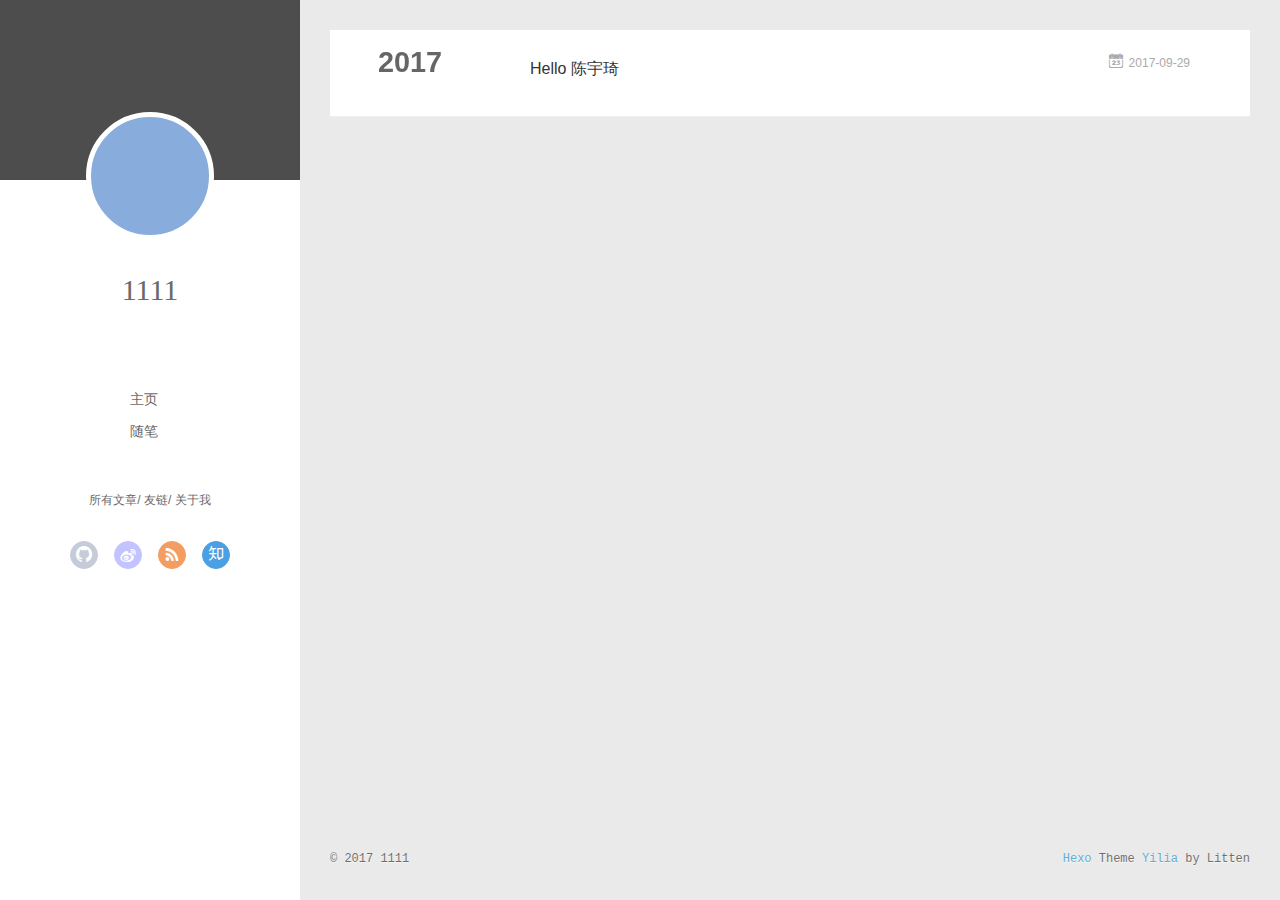
==== archives/index.html @ 1c0000ac "Site updated: 2017-10-26 20:21:56" ====
<!DOCTYPE html>
<html>
<head>
  <meta charset="utf-8">
  
  <meta name="renderer" content="webkit">
  <meta http-equiv="X-UA-Compatible" content="IE=edge" >
  <link rel="dns-prefetch" href="http://yoursite.com">
  <title>Archives | Hexo</title>
  <meta name="viewport" content="width=device-width, initial-scale=1, maximum-scale=1">
  <meta property="og:type" content="website">
<meta property="og:title" content="Hexo">
<meta property="og:url" content="http://yoursite.com/archives/index.html">
<meta property="og:site_name" content="Hexo">
<meta property="og:locale" content="zh-CN">
<meta name="twitter:card" content="summary">
<meta name="twitter:title" content="Hexo">
  
    <link rel="alternative" href="/atom.xml" title="Hexo" type="application/atom+xml">
  
  
    <link rel="icon" href="/favicon.png">
  
  <link rel="stylesheet" type="text/css" href="/./main.507b3a.css">
  <style type="text/css">
  
    #container.show {
      background: linear-gradient(200deg,#a0cfe4,#e8c37e);
    }
  </style>
  

  

</head>

<body>
  <div id="container" q-class="show:isCtnShow">
    <canvas id="anm-canvas" class="anm-canvas"></canvas>
    <div class="left-col" q-class="show:isShow">
      
<div class="overlay" style="background: #4d4d4d"></div>
<div class="intrude-less">
	<header id="header" class="inner">
		<a href="" class="profilepic">
			<img src="" class="js-avatar">
		</a>
		<hgroup>
		  <h1 class="header-author"><a href="">1111</a></h1>
		</hgroup>
		

		<nav class="header-menu">
			<ul>
			
				<li><a href="/">主页</a></li>
	        
				<li><a href="/tags/随笔/">随笔</a></li>
	        
			</ul>
		</nav>
		<nav class="header-smart-menu">
    		
    			
    			<a q-on="click: openSlider(e, 'innerArchive')" href="javascript:void(0)">所有文章</a>
    			
            
    			
    			<a q-on="click: openSlider(e, 'friends')" href="javascript:void(0)">友链</a>
    			
            
    			
    			<a q-on="click: openSlider(e, 'aboutme')" href="javascript:void(0)">关于我</a>
    			
            
		</nav>
		<nav class="header-nav">
			<div class="social">
				
					<a class="github" target="_blank" href="#" title="github"><i class="icon-github"></i></a>
		        
					<a class="weibo" target="_blank" href="#" title="weibo"><i class="icon-weibo"></i></a>
		        
					<a class="rss" target="_blank" href="#" title="rss"><i class="icon-rss"></i></a>
		        
					<a class="zhihu" target="_blank" href="#" title="zhihu"><i class="icon-zhihu"></i></a>
		        
			</div>
		</nav>
	</header>		
</div>

    </div>
    <div class="mid-col" q-class="show:isShow,hide:isShow|isFalse">
      
<nav id="mobile-nav">
  	<div class="overlay js-overlay" style="background: #4d4d4d"></div>
	<div class="btnctn js-mobile-btnctn">
  		<div class="slider-trigger list" q-on="click: openSlider(e)"><i class="icon icon-sort"></i></div>
	</div>
	<div class="intrude-less">
		<header id="header" class="inner">
			<div class="profilepic">
				<img src="" class="js-avatar">
			</div>
			<hgroup>
			  <h1 class="header-author js-header-author">1111</h1>
			</hgroup>
			
			
			
				
			
				
			
			
			
			<nav class="header-nav">
				<div class="social">
					
						<a class="github" target="_blank" href="#" title="github"><i class="icon-github"></i></a>
			        
						<a class="weibo" target="_blank" href="#" title="weibo"><i class="icon-weibo"></i></a>
			        
						<a class="rss" target="_blank" href="#" title="rss"><i class="icon-rss"></i></a>
			        
						<a class="zhihu" target="_blank" href="#" title="zhihu"><i class="icon-zhihu"></i></a>
			        
				</div>
			</nav>

			<nav class="header-menu js-header-menu">
				<ul style="width: 50%">
				
				
					<li style="width: 50%"><a href="/">主页</a></li>
		        
					<li style="width: 50%"><a href="/tags/随笔/">随笔</a></li>
		        
				</ul>
			</nav>
		</header>				
	</div>
	<div class="mobile-mask" style="display:none" q-show="isShow"></div>
</nav>

      <div id="wrapper" class="body-wrap">
        <div class="menu-l">
          <div class="canvas-wrap">
            <canvas data-colors="#eaeaea" data-sectionHeight="100" data-contentId="js-content" id="myCanvas1" class="anm-canvas"></canvas>
          </div>
          <div id="js-content" class="content-ll">
            
  
  
    
    
      
      
      <section class="archives-wrap">
        <div class="archive-year-wrap">
          <a href="/archives/2017" class="archive-year">2017</a>
        </div>
        <div class="archives">
    
    <article class="archive-article archive-type-post">
  <div class="archive-article-inner">
    <header class="archive-article-header">
      	<div class="article-meta">
	      	<a href="/2017/09/29/hello-world/" class="archive-article-date">
  	<time datetime="2017-09-29T12:22:10.274Z" itemprop="datePublished"><i class="icon-calendar icon"></i>2017-09-29</time>
</a>
        </div>
    	 
  
    <h1 itemprop="name">
      <a class="archive-article-title" href="/2017/09/29/hello-world/">Hello 陈宇琦</a>
    </h1>
  

        <div class="article-info info-on-right">
          
          

        </div>
        <div class="clearfix"></div>
    </header>
  </div>
</article>
  
  
    </div></section>
  

    


          </div>
        </div>
      </div>
      <footer id="footer">
  <div class="outer">
    <div id="footer-info">
    	<div class="footer-left">
    		&copy; 2017 1111
    	</div>
      	<div class="footer-right">
      		<a href="http://hexo.io/" target="_blank">Hexo</a>  Theme <a href="https://github.com/litten/hexo-theme-yilia" target="_blank">Yilia</a> by Litten
      	</div>
    </div>
  </div>
</footer>
    </div>
    <script>
	var yiliaConfig = {
		mathjax: false,
		isHome: false,
		isPost: false,
		isArchive: true,
		isTag: false,
		isCategory: false,
		open_in_new: false,
		toc_hide_index: true,
		root: "/",
		innerArchive: true,
		showTags: false
	}
</script>

<script>!function(t){function n(e){if(r[e])return r[e].exports;var i=r[e]={exports:{},id:e,loaded:!1};return t[e].call(i.exports,i,i.exports,n),i.loaded=!0,i.exports}var r={};n.m=t,n.c=r,n.p="./",n(0)}([function(t,n,r){r(195),t.exports=r(191)},function(t,n,r){var e=r(3),i=r(52),o=r(27),u=r(28),c=r(53),f="prototype",a=function(t,n,r){var s,l,h,v,p=t&a.F,d=t&a.G,y=t&a.S,g=t&a.P,b=t&a.B,m=d?e:y?e[n]||(e[n]={}):(e[n]||{})[f],x=d?i:i[n]||(i[n]={}),w=x[f]||(x[f]={});d&&(r=n);for(s in r)l=!p&&m&&void 0!==m[s],h=(l?m:r)[s],v=b&&l?c(h,e):g&&"function"==typeof h?c(Function.call,h):h,m&&u(m,s,h,t&a.U),x[s]!=h&&o(x,s,v),g&&w[s]!=h&&(w[s]=h)};e.core=i,a.F=1,a.G=2,a.S=4,a.P=8,a.B=16,a.W=32,a.U=64,a.R=128,t.exports=a},function(t,n,r){var e=r(6);t.exports=function(t){if(!e(t))throw TypeError(t+" is not an object!");return t}},function(t,n){var r=t.exports="undefined"!=typeof window&&window.Math==Math?window:"undefined"!=typeof self&&self.Math==Math?self:Function("return this")();"number"==typeof __g&&(__g=r)},function(t,n){t.exports=function(t){try{return!!t()}catch(t){return!0}}},function(t,n){var r=t.exports="undefined"!=typeof window&&window.Math==Math?window:"undefined"!=typeof self&&self.Math==Math?self:Function("return this")();"number"==typeof __g&&(__g=r)},function(t,n){t.exports=function(t){return"object"==typeof t?null!==t:"function"==typeof t}},function(t,n,r){var e=r(126)("wks"),i=r(76),o=r(3).Symbol,u="function"==typeof o;(t.exports=function(t){return e[t]||(e[t]=u&&o[t]||(u?o:i)("Symbol."+t))}).store=e},function(t,n){var r={}.hasOwnProperty;t.exports=function(t,n){return r.call(t,n)}},function(t,n,r){var e=r(94),i=r(33);t.exports=function(t){return e(i(t))}},function(t,n,r){t.exports=!r(4)(function(){return 7!=Object.defineProperty({},"a",{get:function(){return 7}}).a})},function(t,n,r){var e=r(2),i=r(167),o=r(50),u=Object.defineProperty;n.f=r(10)?Object.defineProperty:function(t,n,r){if(e(t),n=o(n,!0),e(r),i)try{return u(t,n,r)}catch(t){}if("get"in r||"set"in r)throw TypeError("Accessors not supported!");return"value"in r&&(t[n]=r.value),t}},function(t,n,r){t.exports=!r(18)(function(){return 7!=Object.defineProperty({},"a",{get:function(){return 7}}).a})},function(t,n,r){var e=r(14),i=r(22);t.exports=r(12)?function(t,n,r){return e.f(t,n,i(1,r))}:function(t,n,r){return t[n]=r,t}},function(t,n,r){var e=r(20),i=r(58),o=r(42),u=Object.defineProperty;n.f=r(12)?Object.defineProperty:function(t,n,r){if(e(t),n=o(n,!0),e(r),i)try{return u(t,n,r)}catch(t){}if("get"in r||"set"in r)throw TypeError("Accessors not supported!");return"value"in r&&(t[n]=r.value),t}},function(t,n,r){var e=r(40)("wks"),i=r(23),o=r(5).Symbol,u="function"==typeof o;(t.exports=function(t){return e[t]||(e[t]=u&&o[t]||(u?o:i)("Symbol."+t))}).store=e},function(t,n,r){var e=r(67),i=Math.min;t.exports=function(t){return t>0?i(e(t),9007199254740991):0}},function(t,n,r){var e=r(46);t.exports=function(t){return Object(e(t))}},function(t,n){t.exports=function(t){try{return!!t()}catch(t){return!0}}},function(t,n,r){var e=r(63),i=r(34);t.exports=Object.keys||function(t){return e(t,i)}},function(t,n,r){var e=r(21);t.exports=function(t){if(!e(t))throw TypeError(t+" is not an object!");return t}},function(t,n){t.exports=function(t){return"object"==typeof t?null!==t:"function"==typeof t}},function(t,n){t.exports=function(t,n){return{enumerable:!(1&t),configurable:!(2&t),writable:!(4&t),value:n}}},function(t,n){var r=0,e=Math.random();t.exports=function(t){return"Symbol(".concat(void 0===t?"":t,")_",(++r+e).toString(36))}},function(t,n){var r={}.hasOwnProperty;t.exports=function(t,n){return r.call(t,n)}},function(t,n){var r=t.exports={version:"2.4.0"};"number"==typeof __e&&(__e=r)},function(t,n){t.exports=function(t){if("function"!=typeof t)throw TypeError(t+" is not a function!");return t}},function(t,n,r){var e=r(11),i=r(66);t.exports=r(10)?function(t,n,r){return e.f(t,n,i(1,r))}:function(t,n,r){return t[n]=r,t}},function(t,n,r){var e=r(3),i=r(27),o=r(24),u=r(76)("src"),c="toString",f=Function[c],a=(""+f).split(c);r(52).inspectSource=function(t){return f.call(t)},(t.exports=function(t,n,r,c){var f="function"==typeof r;f&&(o(r,"name")||i(r,"name",n)),t[n]!==r&&(f&&(o(r,u)||i(r,u,t[n]?""+t[n]:a.join(String(n)))),t===e?t[n]=r:c?t[n]?t[n]=r:i(t,n,r):(delete t[n],i(t,n,r)))})(Function.prototype,c,function(){return"function"==typeof this&&this[u]||f.call(this)})},function(t,n,r){var e=r(1),i=r(4),o=r(46),u=function(t,n,r,e){var i=String(o(t)),u="<"+n;return""!==r&&(u+=" "+r+'="'+String(e).replace(/"/g,"&quot;")+'"'),u+">"+i+"</"+n+">"};t.exports=function(t,n){var r={};r[t]=n(u),e(e.P+e.F*i(function(){var n=""[t]('"');return n!==n.toLowerCase()||n.split('"').length>3}),"String",r)}},function(t,n,r){var e=r(115),i=r(46);t.exports=function(t){return e(i(t))}},function(t,n,r){var e=r(116),i=r(66),o=r(30),u=r(50),c=r(24),f=r(167),a=Object.getOwnPropertyDescriptor;n.f=r(10)?a:function(t,n){if(t=o(t),n=u(n,!0),f)try{return a(t,n)}catch(t){}if(c(t,n))return i(!e.f.call(t,n),t[n])}},function(t,n,r){var e=r(24),i=r(17),o=r(145)("IE_PROTO"),u=Object.prototype;t.exports=Object.getPrototypeOf||function(t){return t=i(t),e(t,o)?t[o]:"function"==typeof t.constructor&&t instanceof t.constructor?t.constructor.prototype:t instanceof Object?u:null}},function(t,n){t.exports=function(t){if(void 0==t)throw TypeError("Can't call method on  "+t);return t}},function(t,n){t.exports="constructor,hasOwnProperty,isPrototypeOf,propertyIsEnumerable,toLocaleString,toString,valueOf".split(",")},function(t,n){t.exports={}},function(t,n){t.exports=!0},function(t,n){n.f={}.propertyIsEnumerable},function(t,n,r){var e=r(14).f,i=r(8),o=r(15)("toStringTag");t.exports=function(t,n,r){t&&!i(t=r?t:t.prototype,o)&&e(t,o,{configurable:!0,value:n})}},function(t,n,r){var e=r(40)("keys"),i=r(23);t.exports=function(t){return e[t]||(e[t]=i(t))}},function(t,n,r){var e=r(5),i="__core-js_shared__",o=e[i]||(e[i]={});t.exports=function(t){return o[t]||(o[t]={})}},function(t,n){var r=Math.ceil,e=Math.floor;t.exports=function(t){return isNaN(t=+t)?0:(t>0?e:r)(t)}},function(t,n,r){var e=r(21);t.exports=function(t,n){if(!e(t))return t;var r,i;if(n&&"function"==typeof(r=t.toString)&&!e(i=r.call(t)))return i;if("function"==typeof(r=t.valueOf)&&!e(i=r.call(t)))return i;if(!n&&"function"==typeof(r=t.toString)&&!e(i=r.call(t)))return i;throw TypeError("Can't convert object to primitive value")}},function(t,n,r){var e=r(5),i=r(25),o=r(36),u=r(44),c=r(14).f;t.exports=function(t){var n=i.Symbol||(i.Symbol=o?{}:e.Symbol||{});"_"==t.charAt(0)||t in n||c(n,t,{value:u.f(t)})}},function(t,n,r){n.f=r(15)},function(t,n){var r={}.toString;t.exports=function(t){return r.call(t).slice(8,-1)}},function(t,n){t.exports=function(t){if(void 0==t)throw TypeError("Can't call method on  "+t);return t}},function(t,n,r){var e=r(4);t.exports=function(t,n){return!!t&&e(function(){n?t.call(null,function(){},1):t.call(null)})}},function(t,n,r){var e=r(53),i=r(115),o=r(17),u=r(16),c=r(203);t.exports=function(t,n){var r=1==t,f=2==t,a=3==t,s=4==t,l=6==t,h=5==t||l,v=n||c;return function(n,c,p){for(var d,y,g=o(n),b=i(g),m=e(c,p,3),x=u(b.length),w=0,S=r?v(n,x):f?v(n,0):void 0;x>w;w++)if((h||w in b)&&(d=b[w],y=m(d,w,g),t))if(r)S[w]=y;else if(y)switch(t){case 3:return!0;case 5:return d;case 6:return w;case 2:S.push(d)}else if(s)return!1;return l?-1:a||s?s:S}}},function(t,n,r){var e=r(1),i=r(52),o=r(4);t.exports=function(t,n){var r=(i.Object||{})[t]||Object[t],u={};u[t]=n(r),e(e.S+e.F*o(function(){r(1)}),"Object",u)}},function(t,n,r){var e=r(6);t.exports=function(t,n){if(!e(t))return t;var r,i;if(n&&"function"==typeof(r=t.toString)&&!e(i=r.call(t)))return i;if("function"==typeof(r=t.valueOf)&&!e(i=r.call(t)))return i;if(!n&&"function"==typeof(r=t.toString)&&!e(i=r.call(t)))return i;throw TypeError("Can't convert object to primitive value")}},function(t,n,r){var e=r(5),i=r(25),o=r(91),u=r(13),c="prototype",f=function(t,n,r){var a,s,l,h=t&f.F,v=t&f.G,p=t&f.S,d=t&f.P,y=t&f.B,g=t&f.W,b=v?i:i[n]||(i[n]={}),m=b[c],x=v?e:p?e[n]:(e[n]||{})[c];v&&(r=n);for(a in r)(s=!h&&x&&void 0!==x[a])&&a in b||(l=s?x[a]:r[a],b[a]=v&&"function"!=typeof x[a]?r[a]:y&&s?o(l,e):g&&x[a]==l?function(t){var n=function(n,r,e){if(this instanceof t){switch(arguments.length){case 0:return new t;case 1:return new t(n);case 2:return new t(n,r)}return new t(n,r,e)}return t.apply(this,arguments)};return n[c]=t[c],n}(l):d&&"function"==typeof l?o(Function.call,l):l,d&&((b.virtual||(b.virtual={}))[a]=l,t&f.R&&m&&!m[a]&&u(m,a,l)))};f.F=1,f.G=2,f.S=4,f.P=8,f.B=16,f.W=32,f.U=64,f.R=128,t.exports=f},function(t,n){var r=t.exports={version:"2.4.0"};"number"==typeof __e&&(__e=r)},function(t,n,r){var e=r(26);t.exports=function(t,n,r){if(e(t),void 0===n)return t;switch(r){case 1:return function(r){return t.call(n,r)};case 2:return function(r,e){return t.call(n,r,e)};case 3:return function(r,e,i){return t.call(n,r,e,i)}}return function(){return t.apply(n,arguments)}}},function(t,n,r){var e=r(183),i=r(1),o=r(126)("metadata"),u=o.store||(o.store=new(r(186))),c=function(t,n,r){var i=u.get(t);if(!i){if(!r)return;u.set(t,i=new e)}var o=i.get(n);if(!o){if(!r)return;i.set(n,o=new e)}return o},f=function(t,n,r){var e=c(n,r,!1);return void 0!==e&&e.has(t)},a=function(t,n,r){var e=c(n,r,!1);return void 0===e?void 0:e.get(t)},s=function(t,n,r,e){c(r,e,!0).set(t,n)},l=function(t,n){var r=c(t,n,!1),e=[];return r&&r.forEach(function(t,n){e.push(n)}),e},h=function(t){return void 0===t||"symbol"==typeof t?t:String(t)},v=function(t){i(i.S,"Reflect",t)};t.exports={store:u,map:c,has:f,get:a,set:s,keys:l,key:h,exp:v}},function(t,n,r){"use strict";if(r(10)){var e=r(69),i=r(3),o=r(4),u=r(1),c=r(127),f=r(152),a=r(53),s=r(68),l=r(66),h=r(27),v=r(73),p=r(67),d=r(16),y=r(75),g=r(50),b=r(24),m=r(180),x=r(114),w=r(6),S=r(17),_=r(137),O=r(70),E=r(32),P=r(71).f,j=r(154),F=r(76),M=r(7),A=r(48),N=r(117),T=r(146),I=r(155),k=r(80),L=r(123),R=r(74),C=r(130),W=r(160),D=r(11),U=r(31),G=D.f,B=U.f,V=i.RangeError,z=i.TypeError,q=i.Uint8Array,K="ArrayBuffer",Y="Shared"+K,J="BYTES_PER_ELEMENT",H="prototype",$=Array[H],X=f.ArrayBuffer,Q=f.DataView,Z=A(0),tt=A(2),nt=A(3),rt=A(4),et=A(5),it=A(6),ot=N(!0),ut=N(!1),ct=I.values,ft=I.keys,at=I.entries,st=$.lastIndexOf,lt=$.reduce,ht=$.reduceRight,vt=$.join,pt=$.sort,dt=$.slice,yt=$.toString,gt=$.toLocaleString,bt=M("iterator"),mt=M("toStringTag"),xt=F("typed_constructor"),wt=F("def_constructor"),St=c.CONSTR,_t=c.TYPED,Ot=c.VIEW,Et="Wrong length!",Pt=A(1,function(t,n){return Tt(T(t,t[wt]),n)}),jt=o(function(){return 1===new q(new Uint16Array([1]).buffer)[0]}),Ft=!!q&&!!q[H].set&&o(function(){new q(1).set({})}),Mt=function(t,n){if(void 0===t)throw z(Et);var r=+t,e=d(t);if(n&&!m(r,e))throw V(Et);return e},At=function(t,n){var r=p(t);if(r<0||r%n)throw V("Wrong offset!");return r},Nt=function(t){if(w(t)&&_t in t)return t;throw z(t+" is not a typed array!")},Tt=function(t,n){if(!(w(t)&&xt in t))throw z("It is not a typed array constructor!");return new t(n)},It=function(t,n){return kt(T(t,t[wt]),n)},kt=function(t,n){for(var r=0,e=n.length,i=Tt(t,e);e>r;)i[r]=n[r++];return i},Lt=function(t,n,r){G(t,n,{get:function(){return this._d[r]}})},Rt=function(t){var n,r,e,i,o,u,c=S(t),f=arguments.length,s=f>1?arguments[1]:void 0,l=void 0!==s,h=j(c);if(void 0!=h&&!_(h)){for(u=h.call(c),e=[],n=0;!(o=u.next()).done;n++)e.push(o.value);c=e}for(l&&f>2&&(s=a(s,arguments[2],2)),n=0,r=d(c.length),i=Tt(this,r);r>n;n++)i[n]=l?s(c[n],n):c[n];return i},Ct=function(){for(var t=0,n=arguments.length,r=Tt(this,n);n>t;)r[t]=arguments[t++];return r},Wt=!!q&&o(function(){gt.call(new q(1))}),Dt=function(){return gt.apply(Wt?dt.call(Nt(this)):Nt(this),arguments)},Ut={copyWithin:function(t,n){return W.call(Nt(this),t,n,arguments.length>2?arguments[2]:void 0)},every:function(t){return rt(Nt(this),t,arguments.length>1?arguments[1]:void 0)},fill:function(t){return C.apply(Nt(this),arguments)},filter:function(t){return It(this,tt(Nt(this),t,arguments.length>1?arguments[1]:void 0))},find:function(t){return et(Nt(this),t,arguments.length>1?arguments[1]:void 0)},findIndex:function(t){return it(Nt(this),t,arguments.length>1?arguments[1]:void 0)},forEach:function(t){Z(Nt(this),t,arguments.length>1?arguments[1]:void 0)},indexOf:function(t){return ut(Nt(this),t,arguments.length>1?arguments[1]:void 0)},includes:function(t){return ot(Nt(this),t,arguments.length>1?arguments[1]:void 0)},join:function(t){return vt.apply(Nt(this),arguments)},lastIndexOf:function(t){return st.apply(Nt(this),arguments)},map:function(t){return Pt(Nt(this),t,arguments.length>1?arguments[1]:void 0)},reduce:function(t){return lt.apply(Nt(this),arguments)},reduceRight:function(t){return ht.apply(Nt(this),arguments)},reverse:function(){for(var t,n=this,r=Nt(n).length,e=Math.floor(r/2),i=0;i<e;)t=n[i],n[i++]=n[--r],n[r]=t;return n},some:function(t){return nt(Nt(this),t,arguments.length>1?arguments[1]:void 0)},sort:function(t){return pt.call(Nt(this),t)},subarray:function(t,n){var r=Nt(this),e=r.length,i=y(t,e);return new(T(r,r[wt]))(r.buffer,r.byteOffset+i*r.BYTES_PER_ELEMENT,d((void 0===n?e:y(n,e))-i))}},Gt=function(t,n){return It(this,dt.call(Nt(this),t,n))},Bt=function(t){Nt(this);var n=At(arguments[1],1),r=this.length,e=S(t),i=d(e.length),o=0;if(i+n>r)throw V(Et);for(;o<i;)this[n+o]=e[o++]},Vt={entries:function(){return at.call(Nt(this))},keys:function(){return ft.call(Nt(this))},values:function(){return ct.call(Nt(this))}},zt=function(t,n){return w(t)&&t[_t]&&"symbol"!=typeof n&&n in t&&String(+n)==String(n)},qt=function(t,n){return zt(t,n=g(n,!0))?l(2,t[n]):B(t,n)},Kt=function(t,n,r){return!(zt(t,n=g(n,!0))&&w(r)&&b(r,"value"))||b(r,"get")||b(r,"set")||r.configurable||b(r,"writable")&&!r.writable||b(r,"enumerable")&&!r.enumerable?G(t,n,r):(t[n]=r.value,t)};St||(U.f=qt,D.f=Kt),u(u.S+u.F*!St,"Object",{getOwnPropertyDescriptor:qt,defineProperty:Kt}),o(function(){yt.call({})})&&(yt=gt=function(){return vt.call(this)});var Yt=v({},Ut);v(Yt,Vt),h(Yt,bt,Vt.values),v(Yt,{slice:Gt,set:Bt,constructor:function(){},toString:yt,toLocaleString:Dt}),Lt(Yt,"buffer","b"),Lt(Yt,"byteOffset","o"),Lt(Yt,"byteLength","l"),Lt(Yt,"length","e"),G(Yt,mt,{get:function(){return this[_t]}}),t.exports=function(t,n,r,f){f=!!f;var a=t+(f?"Clamped":"")+"Array",l="Uint8Array"!=a,v="get"+t,p="set"+t,y=i[a],g=y||{},b=y&&E(y),m=!y||!c.ABV,S={},_=y&&y[H],j=function(t,r){var e=t._d;return e.v[v](r*n+e.o,jt)},F=function(t,r,e){var i=t._d;f&&(e=(e=Math.round(e))<0?0:e>255?255:255&e),i.v[p](r*n+i.o,e,jt)},M=function(t,n){G(t,n,{get:function(){return j(this,n)},set:function(t){return F(this,n,t)},enumerable:!0})};m?(y=r(function(t,r,e,i){s(t,y,a,"_d");var o,u,c,f,l=0,v=0;if(w(r)){if(!(r instanceof X||(f=x(r))==K||f==Y))return _t in r?kt(y,r):Rt.call(y,r);o=r,v=At(e,n);var p=r.byteLength;if(void 0===i){if(p%n)throw V(Et);if((u=p-v)<0)throw V(Et)}else if((u=d(i)*n)+v>p)throw V(Et);c=u/n}else c=Mt(r,!0),u=c*n,o=new X(u);for(h(t,"_d",{b:o,o:v,l:u,e:c,v:new Q(o)});l<c;)M(t,l++)}),_=y[H]=O(Yt),h(_,"constructor",y)):L(function(t){new y(null),new y(t)},!0)||(y=r(function(t,r,e,i){s(t,y,a);var o;return w(r)?r instanceof X||(o=x(r))==K||o==Y?void 0!==i?new g(r,At(e,n),i):void 0!==e?new g(r,At(e,n)):new g(r):_t in r?kt(y,r):Rt.call(y,r):new g(Mt(r,l))}),Z(b!==Function.prototype?P(g).concat(P(b)):P(g),function(t){t in y||h(y,t,g[t])}),y[H]=_,e||(_.constructor=y));var A=_[bt],N=!!A&&("values"==A.name||void 0==A.name),T=Vt.values;h(y,xt,!0),h(_,_t,a),h(_,Ot,!0),h(_,wt,y),(f?new y(1)[mt]==a:mt in _)||G(_,mt,{get:function(){return a}}),S[a]=y,u(u.G+u.W+u.F*(y!=g),S),u(u.S,a,{BYTES_PER_ELEMENT:n,from:Rt,of:Ct}),J in _||h(_,J,n),u(u.P,a,Ut),R(a),u(u.P+u.F*Ft,a,{set:Bt}),u(u.P+u.F*!N,a,Vt),u(u.P+u.F*(_.toString!=yt),a,{toString:yt}),u(u.P+u.F*o(function(){new y(1).slice()}),a,{slice:Gt}),u(u.P+u.F*(o(function(){return[1,2].toLocaleString()!=new y([1,2]).toLocaleString()})||!o(function(){_.toLocaleString.call([1,2])})),a,{toLocaleString:Dt}),k[a]=N?A:T,e||N||h(_,bt,T)}}else t.exports=function(){}},function(t,n){var r={}.toString;t.exports=function(t){return r.call(t).slice(8,-1)}},function(t,n,r){var e=r(21),i=r(5).document,o=e(i)&&e(i.createElement);t.exports=function(t){return o?i.createElement(t):{}}},function(t,n,r){t.exports=!r(12)&&!r(18)(function(){return 7!=Object.defineProperty(r(57)("div"),"a",{get:function(){return 7}}).a})},function(t,n,r){"use strict";var e=r(36),i=r(51),o=r(64),u=r(13),c=r(8),f=r(35),a=r(96),s=r(38),l=r(103),h=r(15)("iterator"),v=!([].keys&&"next"in[].keys()),p="keys",d="values",y=function(){return this};t.exports=function(t,n,r,g,b,m,x){a(r,n,g);var w,S,_,O=function(t){if(!v&&t in F)return F[t];switch(t){case p:case d:return function(){return new r(this,t)}}return function(){return new r(this,t)}},E=n+" Iterator",P=b==d,j=!1,F=t.prototype,M=F[h]||F["@@iterator"]||b&&F[b],A=M||O(b),N=b?P?O("entries"):A:void 0,T="Array"==n?F.entries||M:M;if(T&&(_=l(T.call(new t)))!==Object.prototype&&(s(_,E,!0),e||c(_,h)||u(_,h,y)),P&&M&&M.name!==d&&(j=!0,A=function(){return M.call(this)}),e&&!x||!v&&!j&&F[h]||u(F,h,A),f[n]=A,f[E]=y,b)if(w={values:P?A:O(d),keys:m?A:O(p),entries:N},x)for(S in w)S in F||o(F,S,w[S]);else i(i.P+i.F*(v||j),n,w);return w}},function(t,n,r){var e=r(20),i=r(100),o=r(34),u=r(39)("IE_PROTO"),c=function(){},f="prototype",a=function(){var t,n=r(57)("iframe"),e=o.length;for(n.style.display="none",r(93).appendChild(n),n.src="javascript:",t=n.contentWindow.document,t.open(),t.write("<script>document.F=Object<\/script>"),t.close(),a=t.F;e--;)delete a[f][o[e]];return a()};t.exports=Object.create||function(t,n){var r;return null!==t?(c[f]=e(t),r=new c,c[f]=null,r[u]=t):r=a(),void 0===n?r:i(r,n)}},function(t,n,r){var e=r(63),i=r(34).concat("length","prototype");n.f=Object.getOwnPropertyNames||function(t){return e(t,i)}},function(t,n){n.f=Object.getOwnPropertySymbols},function(t,n,r){var e=r(8),i=r(9),o=r(90)(!1),u=r(39)("IE_PROTO");t.exports=function(t,n){var r,c=i(t),f=0,a=[];for(r in c)r!=u&&e(c,r)&&a.push(r);for(;n.length>f;)e(c,r=n[f++])&&(~o(a,r)||a.push(r));return a}},function(t,n,r){t.exports=r(13)},function(t,n,r){var e=r(76)("meta"),i=r(6),o=r(24),u=r(11).f,c=0,f=Object.isExtensible||function(){return!0},a=!r(4)(function(){return f(Object.preventExtensions({}))}),s=function(t){u(t,e,{value:{i:"O"+ ++c,w:{}}})},l=function(t,n){if(!i(t))return"symbol"==typeof t?t:("string"==typeof t?"S":"P")+t;if(!o(t,e)){if(!f(t))return"F";if(!n)return"E";s(t)}return t[e].i},h=function(t,n){if(!o(t,e)){if(!f(t))return!0;if(!n)return!1;s(t)}return t[e].w},v=function(t){return a&&p.NEED&&f(t)&&!o(t,e)&&s(t),t},p=t.exports={KEY:e,NEED:!1,fastKey:l,getWeak:h,onFreeze:v}},function(t,n){t.exports=function(t,n){return{enumerable:!(1&t),configurable:!(2&t),writable:!(4&t),value:n}}},function(t,n){var r=Math.ceil,e=Math.floor;t.exports=function(t){return isNaN(t=+t)?0:(t>0?e:r)(t)}},function(t,n){t.exports=function(t,n,r,e){if(!(t instanceof n)||void 0!==e&&e in t)throw TypeError(r+": incorrect invocation!");return t}},function(t,n){t.exports=!1},function(t,n,r){var e=r(2),i=r(173),o=r(133),u=r(145)("IE_PROTO"),c=function(){},f="prototype",a=function(){var t,n=r(132)("iframe"),e=o.length;for(n.style.display="none",r(135).appendChild(n),n.src="javascript:",t=n.contentWindow.document,t.open(),t.write("<script>document.F=Object<\/script>"),t.close(),a=t.F;e--;)delete a[f][o[e]];return a()};t.exports=Object.create||function(t,n){var r;return null!==t?(c[f]=e(t),r=new c,c[f]=null,r[u]=t):r=a(),void 0===n?r:i(r,n)}},function(t,n,r){var e=r(175),i=r(133).concat("length","prototype");n.f=Object.getOwnPropertyNames||function(t){return e(t,i)}},function(t,n,r){var e=r(175),i=r(133);t.exports=Object.keys||function(t){return e(t,i)}},function(t,n,r){var e=r(28);t.exports=function(t,n,r){for(var i in n)e(t,i,n[i],r);return t}},function(t,n,r){"use strict";var e=r(3),i=r(11),o=r(10),u=r(7)("species");t.exports=function(t){var n=e[t];o&&n&&!n[u]&&i.f(n,u,{configurable:!0,get:function(){return this}})}},function(t,n,r){var e=r(67),i=Math.max,o=Math.min;t.exports=function(t,n){return t=e(t),t<0?i(t+n,0):o(t,n)}},function(t,n){var r=0,e=Math.random();t.exports=function(t){return"Symbol(".concat(void 0===t?"":t,")_",(++r+e).toString(36))}},function(t,n,r){var e=r(33);t.exports=function(t){return Object(e(t))}},function(t,n,r){var e=r(7)("unscopables"),i=Array.prototype;void 0==i[e]&&r(27)(i,e,{}),t.exports=function(t){i[e][t]=!0}},function(t,n,r){var e=r(53),i=r(169),o=r(137),u=r(2),c=r(16),f=r(154),a={},s={},n=t.exports=function(t,n,r,l,h){var v,p,d,y,g=h?function(){return t}:f(t),b=e(r,l,n?2:1),m=0;if("function"!=typeof g)throw TypeError(t+" is not iterable!");if(o(g)){for(v=c(t.length);v>m;m++)if((y=n?b(u(p=t[m])[0],p[1]):b(t[m]))===a||y===s)return y}else for(d=g.call(t);!(p=d.next()).done;)if((y=i(d,b,p.value,n))===a||y===s)return y};n.BREAK=a,n.RETURN=s},function(t,n){t.exports={}},function(t,n,r){var e=r(11).f,i=r(24),o=r(7)("toStringTag");t.exports=function(t,n,r){t&&!i(t=r?t:t.prototype,o)&&e(t,o,{configurable:!0,value:n})}},function(t,n,r){var e=r(1),i=r(46),o=r(4),u=r(150),c="["+u+"]",f="​",a=RegExp("^"+c+c+"*"),s=RegExp(c+c+"*$"),l=function(t,n,r){var i={},c=o(function(){return!!u[t]()||f[t]()!=f}),a=i[t]=c?n(h):u[t];r&&(i[r]=a),e(e.P+e.F*c,"String",i)},h=l.trim=function(t,n){return t=String(i(t)),1&n&&(t=t.replace(a,"")),2&n&&(t=t.replace(s,"")),t};t.exports=l},function(t,n,r){t.exports={default:r(86),__esModule:!0}},function(t,n,r){t.exports={default:r(87),__esModule:!0}},function(t,n,r){"use strict";function e(t){return t&&t.__esModule?t:{default:t}}n.__esModule=!0;var i=r(84),o=e(i),u=r(83),c=e(u),f="function"==typeof c.default&&"symbol"==typeof o.default?function(t){return typeof t}:function(t){return t&&"function"==typeof c.default&&t.constructor===c.default&&t!==c.default.prototype?"symbol":typeof t};n.default="function"==typeof c.default&&"symbol"===f(o.default)?function(t){return void 0===t?"undefined":f(t)}:function(t){return t&&"function"==typeof c.default&&t.constructor===c.default&&t!==c.default.prototype?"symbol":void 0===t?"undefined":f(t)}},function(t,n,r){r(110),r(108),r(111),r(112),t.exports=r(25).Symbol},function(t,n,r){r(109),r(113),t.exports=r(44).f("iterator")},function(t,n){t.exports=function(t){if("function"!=typeof t)throw TypeError(t+" is not a function!");return t}},function(t,n){t.exports=function(){}},function(t,n,r){var e=r(9),i=r(106),o=r(105);t.exports=function(t){return function(n,r,u){var c,f=e(n),a=i(f.length),s=o(u,a);if(t&&r!=r){for(;a>s;)if((c=f[s++])!=c)return!0}else for(;a>s;s++)if((t||s in f)&&f[s]===r)return t||s||0;return!t&&-1}}},function(t,n,r){var e=r(88);t.exports=function(t,n,r){if(e(t),void 0===n)return t;switch(r){case 1:return function(r){return t.call(n,r)};case 2:return function(r,e){return t.call(n,r,e)};case 3:return function(r,e,i){return t.call(n,r,e,i)}}return function(){return t.apply(n,arguments)}}},function(t,n,r){var e=r(19),i=r(62),o=r(37);t.exports=function(t){var n=e(t),r=i.f;if(r)for(var u,c=r(t),f=o.f,a=0;c.length>a;)f.call(t,u=c[a++])&&n.push(u);return n}},function(t,n,r){t.exports=r(5).document&&document.documentElement},function(t,n,r){var e=r(56);t.exports=Object("z").propertyIsEnumerable(0)?Object:function(t){return"String"==e(t)?t.split(""):Object(t)}},function(t,n,r){var e=r(56);t.exports=Array.isArray||function(t){return"Array"==e(t)}},function(t,n,r){"use strict";var e=r(60),i=r(22),o=r(38),u={};r(13)(u,r(15)("iterator"),function(){return this}),t.exports=function(t,n,r){t.prototype=e(u,{next:i(1,r)}),o(t,n+" Iterator")}},function(t,n){t.exports=function(t,n){return{value:n,done:!!t}}},function(t,n,r){var e=r(19),i=r(9);t.exports=function(t,n){for(var r,o=i(t),u=e(o),c=u.length,f=0;c>f;)if(o[r=u[f++]]===n)return r}},function(t,n,r){var e=r(23)("meta"),i=r(21),o=r(8),u=r(14).f,c=0,f=Object.isExtensible||function(){return!0},a=!r(18)(function(){return f(Object.preventExtensions({}))}),s=function(t){u(t,e,{value:{i:"O"+ ++c,w:{}}})},l=function(t,n){if(!i(t))return"symbol"==typeof t?t:("string"==typeof t?"S":"P")+t;if(!o(t,e)){if(!f(t))return"F";if(!n)return"E";s(t)}return t[e].i},h=function(t,n){if(!o(t,e)){if(!f(t))return!0;if(!n)return!1;s(t)}return t[e].w},v=function(t){return a&&p.NEED&&f(t)&&!o(t,e)&&s(t),t},p=t.exports={KEY:e,NEED:!1,fastKey:l,getWeak:h,onFreeze:v}},function(t,n,r){var e=r(14),i=r(20),o=r(19);t.exports=r(12)?Object.defineProperties:function(t,n){i(t);for(var r,u=o(n),c=u.length,f=0;c>f;)e.f(t,r=u[f++],n[r]);return t}},function(t,n,r){var e=r(37),i=r(22),o=r(9),u=r(42),c=r(8),f=r(58),a=Object.getOwnPropertyDescriptor;n.f=r(12)?a:function(t,n){if(t=o(t),n=u(n,!0),f)try{return a(t,n)}catch(t){}if(c(t,n))return i(!e.f.call(t,n),t[n])}},function(t,n,r){var e=r(9),i=r(61).f,o={}.toString,u="object"==typeof window&&window&&Object.getOwnPropertyNames?Object.getOwnPropertyNames(window):[],c=function(t){try{return i(t)}catch(t){return u.slice()}};t.exports.f=function(t){return u&&"[object Window]"==o.call(t)?c(t):i(e(t))}},function(t,n,r){var e=r(8),i=r(77),o=r(39)("IE_PROTO"),u=Object.prototype;t.exports=Object.getPrototypeOf||function(t){return t=i(t),e(t,o)?t[o]:"function"==typeof t.constructor&&t instanceof t.constructor?t.constructor.prototype:t instanceof Object?u:null}},function(t,n,r){var e=r(41),i=r(33);t.exports=function(t){return function(n,r){var o,u,c=String(i(n)),f=e(r),a=c.length;return f<0||f>=a?t?"":void 0:(o=c.charCodeAt(f),o<55296||o>56319||f+1===a||(u=c.charCodeAt(f+1))<56320||u>57343?t?c.charAt(f):o:t?c.slice(f,f+2):u-56320+(o-55296<<10)+65536)}}},function(t,n,r){var e=r(41),i=Math.max,o=Math.min;t.exports=function(t,n){return t=e(t),t<0?i(t+n,0):o(t,n)}},function(t,n,r){var e=r(41),i=Math.min;t.exports=function(t){return t>0?i(e(t),9007199254740991):0}},function(t,n,r){"use strict";var e=r(89),i=r(97),o=r(35),u=r(9);t.exports=r(59)(Array,"Array",function(t,n){this._t=u(t),this._i=0,this._k=n},function(){var t=this._t,n=this._k,r=this._i++;return!t||r>=t.length?(this._t=void 0,i(1)):"keys"==n?i(0,r):"values"==n?i(0,t[r]):i(0,[r,t[r]])},"values"),o.Arguments=o.Array,e("keys"),e("values"),e("entries")},function(t,n){},function(t,n,r){"use strict";var e=r(104)(!0);r(59)(String,"String",function(t){this._t=String(t),this._i=0},function(){var t,n=this._t,r=this._i;return r>=n.length?{value:void 0,done:!0}:(t=e(n,r),this._i+=t.length,{value:t,done:!1})})},function(t,n,r){"use strict";var e=r(5),i=r(8),o=r(12),u=r(51),c=r(64),f=r(99).KEY,a=r(18),s=r(40),l=r(38),h=r(23),v=r(15),p=r(44),d=r(43),y=r(98),g=r(92),b=r(95),m=r(20),x=r(9),w=r(42),S=r(22),_=r(60),O=r(102),E=r(101),P=r(14),j=r(19),F=E.f,M=P.f,A=O.f,N=e.Symbol,T=e.JSON,I=T&&T.stringify,k="prototype",L=v("_hidden"),R=v("toPrimitive"),C={}.propertyIsEnumerable,W=s("symbol-registry"),D=s("symbols"),U=s("op-symbols"),G=Object[k],B="function"==typeof N,V=e.QObject,z=!V||!V[k]||!V[k].findChild,q=o&&a(function(){return 7!=_(M({},"a",{get:function(){return M(this,"a",{value:7}).a}})).a})?function(t,n,r){var e=F(G,n);e&&delete G[n],M(t,n,r),e&&t!==G&&M(G,n,e)}:M,K=function(t){var n=D[t]=_(N[k]);return n._k=t,n},Y=B&&"symbol"==typeof N.iterator?function(t){return"symbol"==typeof t}:function(t){return t instanceof N},J=function(t,n,r){return t===G&&J(U,n,r),m(t),n=w(n,!0),m(r),i(D,n)?(r.enumerable?(i(t,L)&&t[L][n]&&(t[L][n]=!1),r=_(r,{enumerable:S(0,!1)})):(i(t,L)||M(t,L,S(1,{})),t[L][n]=!0),q(t,n,r)):M(t,n,r)},H=function(t,n){m(t);for(var r,e=g(n=x(n)),i=0,o=e.length;o>i;)J(t,r=e[i++],n[r]);return t},$=function(t,n){return void 0===n?_(t):H(_(t),n)},X=function(t){var n=C.call(this,t=w(t,!0));return!(this===G&&i(D,t)&&!i(U,t))&&(!(n||!i(this,t)||!i(D,t)||i(this,L)&&this[L][t])||n)},Q=function(t,n){if(t=x(t),n=w(n,!0),t!==G||!i(D,n)||i(U,n)){var r=F(t,n);return!r||!i(D,n)||i(t,L)&&t[L][n]||(r.enumerable=!0),r}},Z=function(t){for(var n,r=A(x(t)),e=[],o=0;r.length>o;)i(D,n=r[o++])||n==L||n==f||e.push(n);return e},tt=function(t){for(var n,r=t===G,e=A(r?U:x(t)),o=[],u=0;e.length>u;)!i(D,n=e[u++])||r&&!i(G,n)||o.push(D[n]);return o};B||(N=function(){if(this instanceof N)throw TypeError("Symbol is not a constructor!");var t=h(arguments.length>0?arguments[0]:void 0),n=function(r){this===G&&n.call(U,r),i(this,L)&&i(this[L],t)&&(this[L][t]=!1),q(this,t,S(1,r))};return o&&z&&q(G,t,{configurable:!0,set:n}),K(t)},c(N[k],"toString",function(){return this._k}),E.f=Q,P.f=J,r(61).f=O.f=Z,r(37).f=X,r(62).f=tt,o&&!r(36)&&c(G,"propertyIsEnumerable",X,!0),p.f=function(t){return K(v(t))}),u(u.G+u.W+u.F*!B,{Symbol:N});for(var nt="hasInstance,isConcatSpreadable,iterator,match,replace,search,species,split,toPrimitive,toStringTag,unscopables".split(","),rt=0;nt.length>rt;)v(nt[rt++]);for(var nt=j(v.store),rt=0;nt.length>rt;)d(nt[rt++]);u(u.S+u.F*!B,"Symbol",{for:function(t){return i(W,t+="")?W[t]:W[t]=N(t)},keyFor:function(t){if(Y(t))return y(W,t);throw TypeError(t+" is not a symbol!")},useSetter:function(){z=!0},useSimple:function(){z=!1}}),u(u.S+u.F*!B,"Object",{create:$,defineProperty:J,defineProperties:H,getOwnPropertyDescriptor:Q,getOwnPropertyNames:Z,getOwnPropertySymbols:tt}),T&&u(u.S+u.F*(!B||a(function(){var t=N();return"[null]"!=I([t])||"{}"!=I({a:t})||"{}"!=I(Object(t))})),"JSON",{stringify:function(t){if(void 0!==t&&!Y(t)){for(var n,r,e=[t],i=1;arguments.length>i;)e.push(arguments[i++]);return n=e[1],"function"==typeof n&&(r=n),!r&&b(n)||(n=function(t,n){if(r&&(n=r.call(this,t,n)),!Y(n))return n}),e[1]=n,I.apply(T,e)}}}),N[k][R]||r(13)(N[k],R,N[k].valueOf),l(N,"Symbol"),l(Math,"Math",!0),l(e.JSON,"JSON",!0)},function(t,n,r){r(43)("asyncIterator")},function(t,n,r){r(43)("observable")},function(t,n,r){r(107);for(var e=r(5),i=r(13),o=r(35),u=r(15)("toStringTag"),c=["NodeList","DOMTokenList","MediaList","StyleSheetList","CSSRuleList"],f=0;f<5;f++){var a=c[f],s=e[a],l=s&&s.prototype;l&&!l[u]&&i(l,u,a),o[a]=o.Array}},function(t,n,r){var e=r(45),i=r(7)("toStringTag"),o="Arguments"==e(function(){return arguments}()),u=function(t,n){try{return t[n]}catch(t){}};t.exports=function(t){var n,r,c;return void 0===t?"Undefined":null===t?"Null":"string"==typeof(r=u(n=Object(t),i))?r:o?e(n):"Object"==(c=e(n))&&"function"==typeof n.callee?"Arguments":c}},function(t,n,r){var e=r(45);t.exports=Object("z").propertyIsEnumerable(0)?Object:function(t){return"String"==e(t)?t.split(""):Object(t)}},function(t,n){n.f={}.propertyIsEnumerable},function(t,n,r){var e=r(30),i=r(16),o=r(75);t.exports=function(t){return function(n,r,u){var c,f=e(n),a=i(f.length),s=o(u,a);if(t&&r!=r){for(;a>s;)if((c=f[s++])!=c)return!0}else for(;a>s;s++)if((t||s in f)&&f[s]===r)return t||s||0;return!t&&-1}}},function(t,n,r){"use strict";var e=r(3),i=r(1),o=r(28),u=r(73),c=r(65),f=r(79),a=r(68),s=r(6),l=r(4),h=r(123),v=r(81),p=r(136);t.exports=function(t,n,r,d,y,g){var b=e[t],m=b,x=y?"set":"add",w=m&&m.prototype,S={},_=function(t){var n=w[t];o(w,t,"delete"==t?function(t){return!(g&&!s(t))&&n.call(this,0===t?0:t)}:"has"==t?function(t){return!(g&&!s(t))&&n.call(this,0===t?0:t)}:"get"==t?function(t){return g&&!s(t)?void 0:n.call(this,0===t?0:t)}:"add"==t?function(t){return n.call(this,0===t?0:t),this}:function(t,r){return n.call(this,0===t?0:t,r),this})};if("function"==typeof m&&(g||w.forEach&&!l(function(){(new m).entries().next()}))){var O=new m,E=O[x](g?{}:-0,1)!=O,P=l(function(){O.has(1)}),j=h(function(t){new m(t)}),F=!g&&l(function(){for(var t=new m,n=5;n--;)t[x](n,n);return!t.has(-0)});j||(m=n(function(n,r){a(n,m,t);var e=p(new b,n,m);return void 0!=r&&f(r,y,e[x],e),e}),m.prototype=w,w.constructor=m),(P||F)&&(_("delete"),_("has"),y&&_("get")),(F||E)&&_(x),g&&w.clear&&delete w.clear}else m=d.getConstructor(n,t,y,x),u(m.prototype,r),c.NEED=!0;return v(m,t),S[t]=m,i(i.G+i.W+i.F*(m!=b),S),g||d.setStrong(m,t,y),m}},function(t,n,r){"use strict";var e=r(27),i=r(28),o=r(4),u=r(46),c=r(7);t.exports=function(t,n,r){var f=c(t),a=r(u,f,""[t]),s=a[0],l=a[1];o(function(){var n={};return n[f]=function(){return 7},7!=""[t](n)})&&(i(String.prototype,t,s),e(RegExp.prototype,f,2==n?function(t,n){return l.call(t,this,n)}:function(t){return l.call(t,this)}))}
},function(t,n,r){"use strict";var e=r(2);t.exports=function(){var t=e(this),n="";return t.global&&(n+="g"),t.ignoreCase&&(n+="i"),t.multiline&&(n+="m"),t.unicode&&(n+="u"),t.sticky&&(n+="y"),n}},function(t,n){t.exports=function(t,n,r){var e=void 0===r;switch(n.length){case 0:return e?t():t.call(r);case 1:return e?t(n[0]):t.call(r,n[0]);case 2:return e?t(n[0],n[1]):t.call(r,n[0],n[1]);case 3:return e?t(n[0],n[1],n[2]):t.call(r,n[0],n[1],n[2]);case 4:return e?t(n[0],n[1],n[2],n[3]):t.call(r,n[0],n[1],n[2],n[3])}return t.apply(r,n)}},function(t,n,r){var e=r(6),i=r(45),o=r(7)("match");t.exports=function(t){var n;return e(t)&&(void 0!==(n=t[o])?!!n:"RegExp"==i(t))}},function(t,n,r){var e=r(7)("iterator"),i=!1;try{var o=[7][e]();o.return=function(){i=!0},Array.from(o,function(){throw 2})}catch(t){}t.exports=function(t,n){if(!n&&!i)return!1;var r=!1;try{var o=[7],u=o[e]();u.next=function(){return{done:r=!0}},o[e]=function(){return u},t(o)}catch(t){}return r}},function(t,n,r){t.exports=r(69)||!r(4)(function(){var t=Math.random();__defineSetter__.call(null,t,function(){}),delete r(3)[t]})},function(t,n){n.f=Object.getOwnPropertySymbols},function(t,n,r){var e=r(3),i="__core-js_shared__",o=e[i]||(e[i]={});t.exports=function(t){return o[t]||(o[t]={})}},function(t,n,r){for(var e,i=r(3),o=r(27),u=r(76),c=u("typed_array"),f=u("view"),a=!(!i.ArrayBuffer||!i.DataView),s=a,l=0,h="Int8Array,Uint8Array,Uint8ClampedArray,Int16Array,Uint16Array,Int32Array,Uint32Array,Float32Array,Float64Array".split(",");l<9;)(e=i[h[l++]])?(o(e.prototype,c,!0),o(e.prototype,f,!0)):s=!1;t.exports={ABV:a,CONSTR:s,TYPED:c,VIEW:f}},function(t,n){"use strict";var r={versions:function(){var t=window.navigator.userAgent;return{trident:t.indexOf("Trident")>-1,presto:t.indexOf("Presto")>-1,webKit:t.indexOf("AppleWebKit")>-1,gecko:t.indexOf("Gecko")>-1&&-1==t.indexOf("KHTML"),mobile:!!t.match(/AppleWebKit.*Mobile.*/),ios:!!t.match(/\(i[^;]+;( U;)? CPU.+Mac OS X/),android:t.indexOf("Android")>-1||t.indexOf("Linux")>-1,iPhone:t.indexOf("iPhone")>-1||t.indexOf("Mac")>-1,iPad:t.indexOf("iPad")>-1,webApp:-1==t.indexOf("Safari"),weixin:-1==t.indexOf("MicroMessenger")}}()};t.exports=r},function(t,n,r){"use strict";var e=r(85),i=function(t){return t&&t.__esModule?t:{default:t}}(e),o=function(){function t(t,n,e){return n||e?String.fromCharCode(n||e):r[t]||t}function n(t){return e[t]}var r={"&quot;":'"',"&lt;":"<","&gt;":">","&amp;":"&","&nbsp;":" "},e={};for(var u in r)e[r[u]]=u;return r["&apos;"]="'",e["'"]="&#39;",{encode:function(t){return t?(""+t).replace(/['<> "&]/g,n).replace(/\r?\n/g,"<br/>").replace(/\s/g,"&nbsp;"):""},decode:function(n){return n?(""+n).replace(/<br\s*\/?>/gi,"\n").replace(/&quot;|&lt;|&gt;|&amp;|&nbsp;|&apos;|&#(\d+);|&#(\d+)/g,t).replace(/\u00a0/g," "):""},encodeBase16:function(t){if(!t)return t;t+="";for(var n=[],r=0,e=t.length;e>r;r++)n.push(t.charCodeAt(r).toString(16).toUpperCase());return n.join("")},encodeBase16forJSON:function(t){if(!t)return t;t=t.replace(/[\u4E00-\u9FBF]/gi,function(t){return escape(t).replace("%u","\\u")});for(var n=[],r=0,e=t.length;e>r;r++)n.push(t.charCodeAt(r).toString(16).toUpperCase());return n.join("")},decodeBase16:function(t){if(!t)return t;t+="";for(var n=[],r=0,e=t.length;e>r;r+=2)n.push(String.fromCharCode("0x"+t.slice(r,r+2)));return n.join("")},encodeObject:function(t){if(t instanceof Array)for(var n=0,r=t.length;r>n;n++)t[n]=o.encodeObject(t[n]);else if("object"==(void 0===t?"undefined":(0,i.default)(t)))for(var e in t)t[e]=o.encodeObject(t[e]);else if("string"==typeof t)return o.encode(t);return t},loadScript:function(t){var n=document.createElement("script");document.getElementsByTagName("body")[0].appendChild(n),n.setAttribute("src",t)},addLoadEvent:function(t){var n=window.onload;"function"!=typeof window.onload?window.onload=t:window.onload=function(){n(),t()}}}}();t.exports=o},function(t,n,r){"use strict";var e=r(17),i=r(75),o=r(16);t.exports=function(t){for(var n=e(this),r=o(n.length),u=arguments.length,c=i(u>1?arguments[1]:void 0,r),f=u>2?arguments[2]:void 0,a=void 0===f?r:i(f,r);a>c;)n[c++]=t;return n}},function(t,n,r){"use strict";var e=r(11),i=r(66);t.exports=function(t,n,r){n in t?e.f(t,n,i(0,r)):t[n]=r}},function(t,n,r){var e=r(6),i=r(3).document,o=e(i)&&e(i.createElement);t.exports=function(t){return o?i.createElement(t):{}}},function(t,n){t.exports="constructor,hasOwnProperty,isPrototypeOf,propertyIsEnumerable,toLocaleString,toString,valueOf".split(",")},function(t,n,r){var e=r(7)("match");t.exports=function(t){var n=/./;try{"/./"[t](n)}catch(r){try{return n[e]=!1,!"/./"[t](n)}catch(t){}}return!0}},function(t,n,r){t.exports=r(3).document&&document.documentElement},function(t,n,r){var e=r(6),i=r(144).set;t.exports=function(t,n,r){var o,u=n.constructor;return u!==r&&"function"==typeof u&&(o=u.prototype)!==r.prototype&&e(o)&&i&&i(t,o),t}},function(t,n,r){var e=r(80),i=r(7)("iterator"),o=Array.prototype;t.exports=function(t){return void 0!==t&&(e.Array===t||o[i]===t)}},function(t,n,r){var e=r(45);t.exports=Array.isArray||function(t){return"Array"==e(t)}},function(t,n,r){"use strict";var e=r(70),i=r(66),o=r(81),u={};r(27)(u,r(7)("iterator"),function(){return this}),t.exports=function(t,n,r){t.prototype=e(u,{next:i(1,r)}),o(t,n+" Iterator")}},function(t,n,r){"use strict";var e=r(69),i=r(1),o=r(28),u=r(27),c=r(24),f=r(80),a=r(139),s=r(81),l=r(32),h=r(7)("iterator"),v=!([].keys&&"next"in[].keys()),p="keys",d="values",y=function(){return this};t.exports=function(t,n,r,g,b,m,x){a(r,n,g);var w,S,_,O=function(t){if(!v&&t in F)return F[t];switch(t){case p:case d:return function(){return new r(this,t)}}return function(){return new r(this,t)}},E=n+" Iterator",P=b==d,j=!1,F=t.prototype,M=F[h]||F["@@iterator"]||b&&F[b],A=M||O(b),N=b?P?O("entries"):A:void 0,T="Array"==n?F.entries||M:M;if(T&&(_=l(T.call(new t)))!==Object.prototype&&(s(_,E,!0),e||c(_,h)||u(_,h,y)),P&&M&&M.name!==d&&(j=!0,A=function(){return M.call(this)}),e&&!x||!v&&!j&&F[h]||u(F,h,A),f[n]=A,f[E]=y,b)if(w={values:P?A:O(d),keys:m?A:O(p),entries:N},x)for(S in w)S in F||o(F,S,w[S]);else i(i.P+i.F*(v||j),n,w);return w}},function(t,n){var r=Math.expm1;t.exports=!r||r(10)>22025.465794806718||r(10)<22025.465794806718||-2e-17!=r(-2e-17)?function(t){return 0==(t=+t)?t:t>-1e-6&&t<1e-6?t+t*t/2:Math.exp(t)-1}:r},function(t,n){t.exports=Math.sign||function(t){return 0==(t=+t)||t!=t?t:t<0?-1:1}},function(t,n,r){var e=r(3),i=r(151).set,o=e.MutationObserver||e.WebKitMutationObserver,u=e.process,c=e.Promise,f="process"==r(45)(u);t.exports=function(){var t,n,r,a=function(){var e,i;for(f&&(e=u.domain)&&e.exit();t;){i=t.fn,t=t.next;try{i()}catch(e){throw t?r():n=void 0,e}}n=void 0,e&&e.enter()};if(f)r=function(){u.nextTick(a)};else if(o){var s=!0,l=document.createTextNode("");new o(a).observe(l,{characterData:!0}),r=function(){l.data=s=!s}}else if(c&&c.resolve){var h=c.resolve();r=function(){h.then(a)}}else r=function(){i.call(e,a)};return function(e){var i={fn:e,next:void 0};n&&(n.next=i),t||(t=i,r()),n=i}}},function(t,n,r){var e=r(6),i=r(2),o=function(t,n){if(i(t),!e(n)&&null!==n)throw TypeError(n+": can't set as prototype!")};t.exports={set:Object.setPrototypeOf||("__proto__"in{}?function(t,n,e){try{e=r(53)(Function.call,r(31).f(Object.prototype,"__proto__").set,2),e(t,[]),n=!(t instanceof Array)}catch(t){n=!0}return function(t,r){return o(t,r),n?t.__proto__=r:e(t,r),t}}({},!1):void 0),check:o}},function(t,n,r){var e=r(126)("keys"),i=r(76);t.exports=function(t){return e[t]||(e[t]=i(t))}},function(t,n,r){var e=r(2),i=r(26),o=r(7)("species");t.exports=function(t,n){var r,u=e(t).constructor;return void 0===u||void 0==(r=e(u)[o])?n:i(r)}},function(t,n,r){var e=r(67),i=r(46);t.exports=function(t){return function(n,r){var o,u,c=String(i(n)),f=e(r),a=c.length;return f<0||f>=a?t?"":void 0:(o=c.charCodeAt(f),o<55296||o>56319||f+1===a||(u=c.charCodeAt(f+1))<56320||u>57343?t?c.charAt(f):o:t?c.slice(f,f+2):u-56320+(o-55296<<10)+65536)}}},function(t,n,r){var e=r(122),i=r(46);t.exports=function(t,n,r){if(e(n))throw TypeError("String#"+r+" doesn't accept regex!");return String(i(t))}},function(t,n,r){"use strict";var e=r(67),i=r(46);t.exports=function(t){var n=String(i(this)),r="",o=e(t);if(o<0||o==1/0)throw RangeError("Count can't be negative");for(;o>0;(o>>>=1)&&(n+=n))1&o&&(r+=n);return r}},function(t,n){t.exports="\t\n\v\f\r   ᠎             　\u2028\u2029\ufeff"},function(t,n,r){var e,i,o,u=r(53),c=r(121),f=r(135),a=r(132),s=r(3),l=s.process,h=s.setImmediate,v=s.clearImmediate,p=s.MessageChannel,d=0,y={},g="onreadystatechange",b=function(){var t=+this;if(y.hasOwnProperty(t)){var n=y[t];delete y[t],n()}},m=function(t){b.call(t.data)};h&&v||(h=function(t){for(var n=[],r=1;arguments.length>r;)n.push(arguments[r++]);return y[++d]=function(){c("function"==typeof t?t:Function(t),n)},e(d),d},v=function(t){delete y[t]},"process"==r(45)(l)?e=function(t){l.nextTick(u(b,t,1))}:p?(i=new p,o=i.port2,i.port1.onmessage=m,e=u(o.postMessage,o,1)):s.addEventListener&&"function"==typeof postMessage&&!s.importScripts?(e=function(t){s.postMessage(t+"","*")},s.addEventListener("message",m,!1)):e=g in a("script")?function(t){f.appendChild(a("script"))[g]=function(){f.removeChild(this),b.call(t)}}:function(t){setTimeout(u(b,t,1),0)}),t.exports={set:h,clear:v}},function(t,n,r){"use strict";var e=r(3),i=r(10),o=r(69),u=r(127),c=r(27),f=r(73),a=r(4),s=r(68),l=r(67),h=r(16),v=r(71).f,p=r(11).f,d=r(130),y=r(81),g="ArrayBuffer",b="DataView",m="prototype",x="Wrong length!",w="Wrong index!",S=e[g],_=e[b],O=e.Math,E=e.RangeError,P=e.Infinity,j=S,F=O.abs,M=O.pow,A=O.floor,N=O.log,T=O.LN2,I="buffer",k="byteLength",L="byteOffset",R=i?"_b":I,C=i?"_l":k,W=i?"_o":L,D=function(t,n,r){var e,i,o,u=Array(r),c=8*r-n-1,f=(1<<c)-1,a=f>>1,s=23===n?M(2,-24)-M(2,-77):0,l=0,h=t<0||0===t&&1/t<0?1:0;for(t=F(t),t!=t||t===P?(i=t!=t?1:0,e=f):(e=A(N(t)/T),t*(o=M(2,-e))<1&&(e--,o*=2),t+=e+a>=1?s/o:s*M(2,1-a),t*o>=2&&(e++,o/=2),e+a>=f?(i=0,e=f):e+a>=1?(i=(t*o-1)*M(2,n),e+=a):(i=t*M(2,a-1)*M(2,n),e=0));n>=8;u[l++]=255&i,i/=256,n-=8);for(e=e<<n|i,c+=n;c>0;u[l++]=255&e,e/=256,c-=8);return u[--l]|=128*h,u},U=function(t,n,r){var e,i=8*r-n-1,o=(1<<i)-1,u=o>>1,c=i-7,f=r-1,a=t[f--],s=127&a;for(a>>=7;c>0;s=256*s+t[f],f--,c-=8);for(e=s&(1<<-c)-1,s>>=-c,c+=n;c>0;e=256*e+t[f],f--,c-=8);if(0===s)s=1-u;else{if(s===o)return e?NaN:a?-P:P;e+=M(2,n),s-=u}return(a?-1:1)*e*M(2,s-n)},G=function(t){return t[3]<<24|t[2]<<16|t[1]<<8|t[0]},B=function(t){return[255&t]},V=function(t){return[255&t,t>>8&255]},z=function(t){return[255&t,t>>8&255,t>>16&255,t>>24&255]},q=function(t){return D(t,52,8)},K=function(t){return D(t,23,4)},Y=function(t,n,r){p(t[m],n,{get:function(){return this[r]}})},J=function(t,n,r,e){var i=+r,o=l(i);if(i!=o||o<0||o+n>t[C])throw E(w);var u=t[R]._b,c=o+t[W],f=u.slice(c,c+n);return e?f:f.reverse()},H=function(t,n,r,e,i,o){var u=+r,c=l(u);if(u!=c||c<0||c+n>t[C])throw E(w);for(var f=t[R]._b,a=c+t[W],s=e(+i),h=0;h<n;h++)f[a+h]=s[o?h:n-h-1]},$=function(t,n){s(t,S,g);var r=+n,e=h(r);if(r!=e)throw E(x);return e};if(u.ABV){if(!a(function(){new S})||!a(function(){new S(.5)})){S=function(t){return new j($(this,t))};for(var X,Q=S[m]=j[m],Z=v(j),tt=0;Z.length>tt;)(X=Z[tt++])in S||c(S,X,j[X]);o||(Q.constructor=S)}var nt=new _(new S(2)),rt=_[m].setInt8;nt.setInt8(0,2147483648),nt.setInt8(1,2147483649),!nt.getInt8(0)&&nt.getInt8(1)||f(_[m],{setInt8:function(t,n){rt.call(this,t,n<<24>>24)},setUint8:function(t,n){rt.call(this,t,n<<24>>24)}},!0)}else S=function(t){var n=$(this,t);this._b=d.call(Array(n),0),this[C]=n},_=function(t,n,r){s(this,_,b),s(t,S,b);var e=t[C],i=l(n);if(i<0||i>e)throw E("Wrong offset!");if(r=void 0===r?e-i:h(r),i+r>e)throw E(x);this[R]=t,this[W]=i,this[C]=r},i&&(Y(S,k,"_l"),Y(_,I,"_b"),Y(_,k,"_l"),Y(_,L,"_o")),f(_[m],{getInt8:function(t){return J(this,1,t)[0]<<24>>24},getUint8:function(t){return J(this,1,t)[0]},getInt16:function(t){var n=J(this,2,t,arguments[1]);return(n[1]<<8|n[0])<<16>>16},getUint16:function(t){var n=J(this,2,t,arguments[1]);return n[1]<<8|n[0]},getInt32:function(t){return G(J(this,4,t,arguments[1]))},getUint32:function(t){return G(J(this,4,t,arguments[1]))>>>0},getFloat32:function(t){return U(J(this,4,t,arguments[1]),23,4)},getFloat64:function(t){return U(J(this,8,t,arguments[1]),52,8)},setInt8:function(t,n){H(this,1,t,B,n)},setUint8:function(t,n){H(this,1,t,B,n)},setInt16:function(t,n){H(this,2,t,V,n,arguments[2])},setUint16:function(t,n){H(this,2,t,V,n,arguments[2])},setInt32:function(t,n){H(this,4,t,z,n,arguments[2])},setUint32:function(t,n){H(this,4,t,z,n,arguments[2])},setFloat32:function(t,n){H(this,4,t,K,n,arguments[2])},setFloat64:function(t,n){H(this,8,t,q,n,arguments[2])}});y(S,g),y(_,b),c(_[m],u.VIEW,!0),n[g]=S,n[b]=_},function(t,n,r){var e=r(3),i=r(52),o=r(69),u=r(182),c=r(11).f;t.exports=function(t){var n=i.Symbol||(i.Symbol=o?{}:e.Symbol||{});"_"==t.charAt(0)||t in n||c(n,t,{value:u.f(t)})}},function(t,n,r){var e=r(114),i=r(7)("iterator"),o=r(80);t.exports=r(52).getIteratorMethod=function(t){if(void 0!=t)return t[i]||t["@@iterator"]||o[e(t)]}},function(t,n,r){"use strict";var e=r(78),i=r(170),o=r(80),u=r(30);t.exports=r(140)(Array,"Array",function(t,n){this._t=u(t),this._i=0,this._k=n},function(){var t=this._t,n=this._k,r=this._i++;return!t||r>=t.length?(this._t=void 0,i(1)):"keys"==n?i(0,r):"values"==n?i(0,t[r]):i(0,[r,t[r]])},"values"),o.Arguments=o.Array,e("keys"),e("values"),e("entries")},function(t,n){function r(t,n){t.classList?t.classList.add(n):t.className+=" "+n}t.exports=r},function(t,n){function r(t,n){if(t.classList)t.classList.remove(n);else{var r=new RegExp("(^|\\b)"+n.split(" ").join("|")+"(\\b|$)","gi");t.className=t.className.replace(r," ")}}t.exports=r},function(t,n){function r(){throw new Error("setTimeout has not been defined")}function e(){throw new Error("clearTimeout has not been defined")}function i(t){if(s===setTimeout)return setTimeout(t,0);if((s===r||!s)&&setTimeout)return s=setTimeout,setTimeout(t,0);try{return s(t,0)}catch(n){try{return s.call(null,t,0)}catch(n){return s.call(this,t,0)}}}function o(t){if(l===clearTimeout)return clearTimeout(t);if((l===e||!l)&&clearTimeout)return l=clearTimeout,clearTimeout(t);try{return l(t)}catch(n){try{return l.call(null,t)}catch(n){return l.call(this,t)}}}function u(){d&&v&&(d=!1,v.length?p=v.concat(p):y=-1,p.length&&c())}function c(){if(!d){var t=i(u);d=!0;for(var n=p.length;n;){for(v=p,p=[];++y<n;)v&&v[y].run();y=-1,n=p.length}v=null,d=!1,o(t)}}function f(t,n){this.fun=t,this.array=n}function a(){}var s,l,h=t.exports={};!function(){try{s="function"==typeof setTimeout?setTimeout:r}catch(t){s=r}try{l="function"==typeof clearTimeout?clearTimeout:e}catch(t){l=e}}();var v,p=[],d=!1,y=-1;h.nextTick=function(t){var n=new Array(arguments.length-1);if(arguments.length>1)for(var r=1;r<arguments.length;r++)n[r-1]=arguments[r];p.push(new f(t,n)),1!==p.length||d||i(c)},f.prototype.run=function(){this.fun.apply(null,this.array)},h.title="browser",h.browser=!0,h.env={},h.argv=[],h.version="",h.versions={},h.on=a,h.addListener=a,h.once=a,h.off=a,h.removeListener=a,h.removeAllListeners=a,h.emit=a,h.prependListener=a,h.prependOnceListener=a,h.listeners=function(t){return[]},h.binding=function(t){throw new Error("process.binding is not supported")},h.cwd=function(){return"/"},h.chdir=function(t){throw new Error("process.chdir is not supported")},h.umask=function(){return 0}},function(t,n,r){var e=r(45);t.exports=function(t,n){if("number"!=typeof t&&"Number"!=e(t))throw TypeError(n);return+t}},function(t,n,r){"use strict";var e=r(17),i=r(75),o=r(16);t.exports=[].copyWithin||function(t,n){var r=e(this),u=o(r.length),c=i(t,u),f=i(n,u),a=arguments.length>2?arguments[2]:void 0,s=Math.min((void 0===a?u:i(a,u))-f,u-c),l=1;for(f<c&&c<f+s&&(l=-1,f+=s-1,c+=s-1);s-- >0;)f in r?r[c]=r[f]:delete r[c],c+=l,f+=l;return r}},function(t,n,r){var e=r(79);t.exports=function(t,n){var r=[];return e(t,!1,r.push,r,n),r}},function(t,n,r){var e=r(26),i=r(17),o=r(115),u=r(16);t.exports=function(t,n,r,c,f){e(n);var a=i(t),s=o(a),l=u(a.length),h=f?l-1:0,v=f?-1:1;if(r<2)for(;;){if(h in s){c=s[h],h+=v;break}if(h+=v,f?h<0:l<=h)throw TypeError("Reduce of empty array with no initial value")}for(;f?h>=0:l>h;h+=v)h in s&&(c=n(c,s[h],h,a));return c}},function(t,n,r){"use strict";var e=r(26),i=r(6),o=r(121),u=[].slice,c={},f=function(t,n,r){if(!(n in c)){for(var e=[],i=0;i<n;i++)e[i]="a["+i+"]";c[n]=Function("F,a","return new F("+e.join(",")+")")}return c[n](t,r)};t.exports=Function.bind||function(t){var n=e(this),r=u.call(arguments,1),c=function(){var e=r.concat(u.call(arguments));return this instanceof c?f(n,e.length,e):o(n,e,t)};return i(n.prototype)&&(c.prototype=n.prototype),c}},function(t,n,r){"use strict";var e=r(11).f,i=r(70),o=r(73),u=r(53),c=r(68),f=r(46),a=r(79),s=r(140),l=r(170),h=r(74),v=r(10),p=r(65).fastKey,d=v?"_s":"size",y=function(t,n){var r,e=p(n);if("F"!==e)return t._i[e];for(r=t._f;r;r=r.n)if(r.k==n)return r};t.exports={getConstructor:function(t,n,r,s){var l=t(function(t,e){c(t,l,n,"_i"),t._i=i(null),t._f=void 0,t._l=void 0,t[d]=0,void 0!=e&&a(e,r,t[s],t)});return o(l.prototype,{clear:function(){for(var t=this,n=t._i,r=t._f;r;r=r.n)r.r=!0,r.p&&(r.p=r.p.n=void 0),delete n[r.i];t._f=t._l=void 0,t[d]=0},delete:function(t){var n=this,r=y(n,t);if(r){var e=r.n,i=r.p;delete n._i[r.i],r.r=!0,i&&(i.n=e),e&&(e.p=i),n._f==r&&(n._f=e),n._l==r&&(n._l=i),n[d]--}return!!r},forEach:function(t){c(this,l,"forEach");for(var n,r=u(t,arguments.length>1?arguments[1]:void 0,3);n=n?n.n:this._f;)for(r(n.v,n.k,this);n&&n.r;)n=n.p},has:function(t){return!!y(this,t)}}),v&&e(l.prototype,"size",{get:function(){return f(this[d])}}),l},def:function(t,n,r){var e,i,o=y(t,n);return o?o.v=r:(t._l=o={i:i=p(n,!0),k:n,v:r,p:e=t._l,n:void 0,r:!1},t._f||(t._f=o),e&&(e.n=o),t[d]++,"F"!==i&&(t._i[i]=o)),t},getEntry:y,setStrong:function(t,n,r){s(t,n,function(t,n){this._t=t,this._k=n,this._l=void 0},function(){for(var t=this,n=t._k,r=t._l;r&&r.r;)r=r.p;return t._t&&(t._l=r=r?r.n:t._t._f)?"keys"==n?l(0,r.k):"values"==n?l(0,r.v):l(0,[r.k,r.v]):(t._t=void 0,l(1))},r?"entries":"values",!r,!0),h(n)}}},function(t,n,r){var e=r(114),i=r(161);t.exports=function(t){return function(){if(e(this)!=t)throw TypeError(t+"#toJSON isn't generic");return i(this)}}},function(t,n,r){"use strict";var e=r(73),i=r(65).getWeak,o=r(2),u=r(6),c=r(68),f=r(79),a=r(48),s=r(24),l=a(5),h=a(6),v=0,p=function(t){return t._l||(t._l=new d)},d=function(){this.a=[]},y=function(t,n){return l(t.a,function(t){return t[0]===n})};d.prototype={get:function(t){var n=y(this,t);if(n)return n[1]},has:function(t){return!!y(this,t)},set:function(t,n){var r=y(this,t);r?r[1]=n:this.a.push([t,n])},delete:function(t){var n=h(this.a,function(n){return n[0]===t});return~n&&this.a.splice(n,1),!!~n}},t.exports={getConstructor:function(t,n,r,o){var a=t(function(t,e){c(t,a,n,"_i"),t._i=v++,t._l=void 0,void 0!=e&&f(e,r,t[o],t)});return e(a.prototype,{delete:function(t){if(!u(t))return!1;var n=i(t);return!0===n?p(this).delete(t):n&&s(n,this._i)&&delete n[this._i]},has:function(t){if(!u(t))return!1;var n=i(t);return!0===n?p(this).has(t):n&&s(n,this._i)}}),a},def:function(t,n,r){var e=i(o(n),!0);return!0===e?p(t).set(n,r):e[t._i]=r,t},ufstore:p}},function(t,n,r){t.exports=!r(10)&&!r(4)(function(){return 7!=Object.defineProperty(r(132)("div"),"a",{get:function(){return 7}}).a})},function(t,n,r){var e=r(6),i=Math.floor;t.exports=function(t){return!e(t)&&isFinite(t)&&i(t)===t}},function(t,n,r){var e=r(2);t.exports=function(t,n,r,i){try{return i?n(e(r)[0],r[1]):n(r)}catch(n){var o=t.return;throw void 0!==o&&e(o.call(t)),n}}},function(t,n){t.exports=function(t,n){return{value:n,done:!!t}}},function(t,n){t.exports=Math.log1p||function(t){return(t=+t)>-1e-8&&t<1e-8?t-t*t/2:Math.log(1+t)}},function(t,n,r){"use strict";var e=r(72),i=r(125),o=r(116),u=r(17),c=r(115),f=Object.assign;t.exports=!f||r(4)(function(){var t={},n={},r=Symbol(),e="abcdefghijklmnopqrst";return t[r]=7,e.split("").forEach(function(t){n[t]=t}),7!=f({},t)[r]||Object.keys(f({},n)).join("")!=e})?function(t,n){for(var r=u(t),f=arguments.length,a=1,s=i.f,l=o.f;f>a;)for(var h,v=c(arguments[a++]),p=s?e(v).concat(s(v)):e(v),d=p.length,y=0;d>y;)l.call(v,h=p[y++])&&(r[h]=v[h]);return r}:f},function(t,n,r){var e=r(11),i=r(2),o=r(72);t.exports=r(10)?Object.defineProperties:function(t,n){i(t);for(var r,u=o(n),c=u.length,f=0;c>f;)e.f(t,r=u[f++],n[r]);return t}},function(t,n,r){var e=r(30),i=r(71).f,o={}.toString,u="object"==typeof window&&window&&Object.getOwnPropertyNames?Object.getOwnPropertyNames(window):[],c=function(t){try{return i(t)}catch(t){return u.slice()}};t.exports.f=function(t){return u&&"[object Window]"==o.call(t)?c(t):i(e(t))}},function(t,n,r){var e=r(24),i=r(30),o=r(117)(!1),u=r(145)("IE_PROTO");t.exports=function(t,n){var r,c=i(t),f=0,a=[];for(r in c)r!=u&&e(c,r)&&a.push(r);for(;n.length>f;)e(c,r=n[f++])&&(~o(a,r)||a.push(r));return a}},function(t,n,r){var e=r(72),i=r(30),o=r(116).f;t.exports=function(t){return function(n){for(var r,u=i(n),c=e(u),f=c.length,a=0,s=[];f>a;)o.call(u,r=c[a++])&&s.push(t?[r,u[r]]:u[r]);return s}}},function(t,n,r){var e=r(71),i=r(125),o=r(2),u=r(3).Reflect;t.exports=u&&u.ownKeys||function(t){var n=e.f(o(t)),r=i.f;return r?n.concat(r(t)):n}},function(t,n,r){var e=r(3).parseFloat,i=r(82).trim;t.exports=1/e(r(150)+"-0")!=-1/0?function(t){var n=i(String(t),3),r=e(n);return 0===r&&"-"==n.charAt(0)?-0:r}:e},function(t,n,r){var e=r(3).parseInt,i=r(82).trim,o=r(150),u=/^[\-+]?0[xX]/;t.exports=8!==e(o+"08")||22!==e(o+"0x16")?function(t,n){var r=i(String(t),3);return e(r,n>>>0||(u.test(r)?16:10))}:e},function(t,n){t.exports=Object.is||function(t,n){return t===n?0!==t||1/t==1/n:t!=t&&n!=n}},function(t,n,r){var e=r(16),i=r(149),o=r(46);t.exports=function(t,n,r,u){var c=String(o(t)),f=c.length,a=void 0===r?" ":String(r),s=e(n);if(s<=f||""==a)return c;var l=s-f,h=i.call(a,Math.ceil(l/a.length));return h.length>l&&(h=h.slice(0,l)),u?h+c:c+h}},function(t,n,r){n.f=r(7)},function(t,n,r){"use strict";var e=r(164);t.exports=r(118)("Map",function(t){return function(){return t(this,arguments.length>0?arguments[0]:void 0)}},{get:function(t){var n=e.getEntry(this,t);return n&&n.v},set:function(t,n){return e.def(this,0===t?0:t,n)}},e,!0)},function(t,n,r){r(10)&&"g"!=/./g.flags&&r(11).f(RegExp.prototype,"flags",{configurable:!0,get:r(120)})},function(t,n,r){"use strict";var e=r(164);t.exports=r(118)("Set",function(t){return function(){return t(this,arguments.length>0?arguments[0]:void 0)}},{add:function(t){return e.def(this,t=0===t?0:t,t)}},e)},function(t,n,r){"use strict";var e,i=r(48)(0),o=r(28),u=r(65),c=r(172),f=r(166),a=r(6),s=u.getWeak,l=Object.isExtensible,h=f.ufstore,v={},p=function(t){return function(){return t(this,arguments.length>0?arguments[0]:void 0)}},d={get:function(t){if(a(t)){var n=s(t);return!0===n?h(this).get(t):n?n[this._i]:void 0}},set:function(t,n){return f.def(this,t,n)}},y=t.exports=r(118)("WeakMap",p,d,f,!0,!0);7!=(new y).set((Object.freeze||Object)(v),7).get(v)&&(e=f.getConstructor(p),c(e.prototype,d),u.NEED=!0,i(["delete","has","get","set"],function(t){var n=y.prototype,r=n[t];o(n,t,function(n,i){if(a(n)&&!l(n)){this._f||(this._f=new e);var o=this._f[t](n,i);return"set"==t?this:o}return r.call(this,n,i)})}))},,,,function(t,n){"use strict";function r(){var t=document.querySelector("#page-nav");if(t&&!document.querySelector("#page-nav .extend.prev")&&(t.innerHTML='<a class="extend prev disabled" rel="prev">&laquo; Prev</a>'+t.innerHTML),t&&!document.querySelector("#page-nav .extend.next")&&(t.innerHTML=t.innerHTML+'<a class="extend next disabled" rel="next">Next &raquo;</a>'),yiliaConfig&&yiliaConfig.open_in_new){document.querySelectorAll(".article-entry a:not(.article-more-a)").forEach(function(t){var n=t.getAttribute("target");n&&""!==n||t.setAttribute("target","_blank")})}if(yiliaConfig&&yiliaConfig.toc_hide_index){document.querySelectorAll(".toc-number").forEach(function(t){t.style.display="none"})}var n=document.querySelector("#js-aboutme");n&&0!==n.length&&(n.innerHTML=n.innerText),window.YiliaChangyanWrap&&window.YiliaChangyanWrap()}t.exports={init:r}},function(t,n,r){"use strict";function e(t){return t&&t.__esModule?t:{default:t}}function i(t,n){var r=/\/|index.html/g;return t.replace(r,"")===n.replace(r,"")}function o(){for(var t=document.querySelectorAll(".js-header-menu li a"),n=window.location.pathname,r=0,e=t.length;r<e;r++){var o=t[r];i(n,o.getAttribute("href"))&&(0,h.default)(o,"active")}}function u(t){for(var n=t.offsetLeft,r=t.offsetParent;null!==r;)n+=r.offsetLeft,r=r.offsetParent;return n}function c(t){for(var n=t.offsetTop,r=t.offsetParent;null!==r;)n+=r.offsetTop,r=r.offsetParent;return n}function f(t,n,r,e,i){var o=u(t),f=c(t)-n;if(f-r<=i){var a=t.$newDom;a||(a=t.cloneNode(!0),(0,d.default)(t,a),t.$newDom=a,a.style.position="fixed",a.style.top=(r||f)+"px",a.style.left=o+"px",a.style.zIndex=e||2,a.style.width="100%",a.style.color="#fff"),a.style.visibility="visible",t.style.visibility="hidden"}else{t.style.visibility="visible";var s=t.$newDom;s&&(s.style.visibility="hidden")}}function a(){var t=document.querySelector(".js-overlay"),n=document.querySelector(".js-header-menu");f(t,document.body.scrollTop,-63,2,0),f(n,document.body.scrollTop,1,3,0)}function s(){document.querySelector("#container").addEventListener("scroll",function(t){a()}),window.addEventListener("scroll",function(t){a()}),a()}var l=r(156),h=e(l),v=r(157),p=(e(v),r(382)),d=e(p),y=r(128),g=e(y),b=r(190),m=e(b),x=r(129);(function(){g.default.versions.mobile&&window.screen.width<800&&(o(),s())})(),(0,x.addLoadEvent)(function(){m.default.init()}),t.exports={}},,,,function(t,n,r){(function(t){"use strict";function n(t,n,r){t[n]||Object[e](t,n,{writable:!0,configurable:!0,value:r})}if(r(381),r(391),r(198),t._babelPolyfill)throw new Error("only one instance of babel-polyfill is allowed");t._babelPolyfill=!0;var e="defineProperty";n(String.prototype,"padLeft","".padStart),n(String.prototype,"padRight","".padEnd),"pop,reverse,shift,keys,values,entries,indexOf,every,some,forEach,map,filter,find,findIndex,includes,join,slice,concat,push,splice,unshift,sort,lastIndexOf,reduce,reduceRight,copyWithin,fill".split(",").forEach(function(t){[][t]&&n(Array,t,Function.call.bind([][t]))})}).call(n,function(){return this}())},,,function(t,n,r){r(210),t.exports=r(52).RegExp.escape},,,,function(t,n,r){var e=r(6),i=r(138),o=r(7)("species");t.exports=function(t){var n;return i(t)&&(n=t.constructor,"function"!=typeof n||n!==Array&&!i(n.prototype)||(n=void 0),e(n)&&null===(n=n[o])&&(n=void 0)),void 0===n?Array:n}},function(t,n,r){var e=r(202);t.exports=function(t,n){return new(e(t))(n)}},function(t,n,r){"use strict";var e=r(2),i=r(50),o="number";t.exports=function(t){if("string"!==t&&t!==o&&"default"!==t)throw TypeError("Incorrect hint");return i(e(this),t!=o)}},function(t,n,r){var e=r(72),i=r(125),o=r(116);t.exports=function(t){var n=e(t),r=i.f;if(r)for(var u,c=r(t),f=o.f,a=0;c.length>a;)f.call(t,u=c[a++])&&n.push(u);return n}},function(t,n,r){var e=r(72),i=r(30);t.exports=function(t,n){for(var r,o=i(t),u=e(o),c=u.length,f=0;c>f;)if(o[r=u[f++]]===n)return r}},function(t,n,r){"use strict";var e=r(208),i=r(121),o=r(26);t.exports=function(){for(var t=o(this),n=arguments.length,r=Array(n),u=0,c=e._,f=!1;n>u;)(r[u]=arguments[u++])===c&&(f=!0);return function(){var e,o=this,u=arguments.length,a=0,s=0;if(!f&&!u)return i(t,r,o);if(e=r.slice(),f)for(;n>a;a++)e[a]===c&&(e[a]=arguments[s++]);for(;u>s;)e.push(arguments[s++]);return i(t,e,o)}}},function(t,n,r){t.exports=r(3)},function(t,n){t.exports=function(t,n){var r=n===Object(n)?function(t){return n[t]}:n;return function(n){return String(n).replace(t,r)}}},function(t,n,r){var e=r(1),i=r(209)(/[\\^$*+?.()|[\]{}]/g,"\\$&");e(e.S,"RegExp",{escape:function(t){return i(t)}})},function(t,n,r){var e=r(1);e(e.P,"Array",{copyWithin:r(160)}),r(78)("copyWithin")},function(t,n,r){"use strict";var e=r(1),i=r(48)(4);e(e.P+e.F*!r(47)([].every,!0),"Array",{every:function(t){return i(this,t,arguments[1])}})},function(t,n,r){var e=r(1);e(e.P,"Array",{fill:r(130)}),r(78)("fill")},function(t,n,r){"use strict";var e=r(1),i=r(48)(2);e(e.P+e.F*!r(47)([].filter,!0),"Array",{filter:function(t){return i(this,t,arguments[1])}})},function(t,n,r){"use strict";var e=r(1),i=r(48)(6),o="findIndex",u=!0;o in[]&&Array(1)[o](function(){u=!1}),e(e.P+e.F*u,"Array",{findIndex:function(t){return i(this,t,arguments.length>1?arguments[1]:void 0)}}),r(78)(o)},function(t,n,r){"use strict";var e=r(1),i=r(48)(5),o="find",u=!0;o in[]&&Array(1)[o](function(){u=!1}),e(e.P+e.F*u,"Array",{find:function(t){return i(this,t,arguments.length>1?arguments[1]:void 0)}}),r(78)(o)},function(t,n,r){"use strict";var e=r(1),i=r(48)(0),o=r(47)([].forEach,!0);e(e.P+e.F*!o,"Array",{forEach:function(t){return i(this,t,arguments[1])}})},function(t,n,r){"use strict";var e=r(53),i=r(1),o=r(17),u=r(169),c=r(137),f=r(16),a=r(131),s=r(154);i(i.S+i.F*!r(123)(function(t){Array.from(t)}),"Array",{from:function(t){var n,r,i,l,h=o(t),v="function"==typeof this?this:Array,p=arguments.length,d=p>1?arguments[1]:void 0,y=void 0!==d,g=0,b=s(h);if(y&&(d=e(d,p>2?arguments[2]:void 0,2)),void 0==b||v==Array&&c(b))for(n=f(h.length),r=new v(n);n>g;g++)a(r,g,y?d(h[g],g):h[g]);else for(l=b.call(h),r=new v;!(i=l.next()).done;g++)a(r,g,y?u(l,d,[i.value,g],!0):i.value);return r.length=g,r}})},function(t,n,r){"use strict";var e=r(1),i=r(117)(!1),o=[].indexOf,u=!!o&&1/[1].indexOf(1,-0)<0;e(e.P+e.F*(u||!r(47)(o)),"Array",{indexOf:function(t){return u?o.apply(this,arguments)||0:i(this,t,arguments[1])}})},function(t,n,r){var e=r(1);e(e.S,"Array",{isArray:r(138)})},function(t,n,r){"use strict";var e=r(1),i=r(30),o=[].join;e(e.P+e.F*(r(115)!=Object||!r(47)(o)),"Array",{join:function(t){return o.call(i(this),void 0===t?",":t)}})},function(t,n,r){"use strict";var e=r(1),i=r(30),o=r(67),u=r(16),c=[].lastIndexOf,f=!!c&&1/[1].lastIndexOf(1,-0)<0;e(e.P+e.F*(f||!r(47)(c)),"Array",{lastIndexOf:function(t){if(f)return c.apply(this,arguments)||0;var n=i(this),r=u(n.length),e=r-1;for(arguments.length>1&&(e=Math.min(e,o(arguments[1]))),e<0&&(e=r+e);e>=0;e--)if(e in n&&n[e]===t)return e||0;return-1}})},function(t,n,r){"use strict";var e=r(1),i=r(48)(1);e(e.P+e.F*!r(47)([].map,!0),"Array",{map:function(t){return i(this,t,arguments[1])}})},function(t,n,r){"use strict";var e=r(1),i=r(131);e(e.S+e.F*r(4)(function(){function t(){}return!(Array.of.call(t)instanceof t)}),"Array",{of:function(){for(var t=0,n=arguments.length,r=new("function"==typeof this?this:Array)(n);n>t;)i(r,t,arguments[t++]);return r.length=n,r}})},function(t,n,r){"use strict";var e=r(1),i=r(162);e(e.P+e.F*!r(47)([].reduceRight,!0),"Array",{reduceRight:function(t){return i(this,t,arguments.length,arguments[1],!0)}})},function(t,n,r){"use strict";var e=r(1),i=r(162);e(e.P+e.F*!r(47)([].reduce,!0),"Array",{reduce:function(t){return i(this,t,arguments.length,arguments[1],!1)}})},function(t,n,r){"use strict";var e=r(1),i=r(135),o=r(45),u=r(75),c=r(16),f=[].slice;e(e.P+e.F*r(4)(function(){i&&f.call(i)}),"Array",{slice:function(t,n){var r=c(this.length),e=o(this);if(n=void 0===n?r:n,"Array"==e)return f.call(this,t,n);for(var i=u(t,r),a=u(n,r),s=c(a-i),l=Array(s),h=0;h<s;h++)l[h]="String"==e?this.charAt(i+h):this[i+h];return l}})},function(t,n,r){"use strict";var e=r(1),i=r(48)(3);e(e.P+e.F*!r(47)([].some,!0),"Array",{some:function(t){return i(this,t,arguments[1])}})},function(t,n,r){"use strict";var e=r(1),i=r(26),o=r(17),u=r(4),c=[].sort,f=[1,2,3];e(e.P+e.F*(u(function(){f.sort(void 0)})||!u(function(){f.sort(null)})||!r(47)(c)),"Array",{sort:function(t){return void 0===t?c.call(o(this)):c.call(o(this),i(t))}})},function(t,n,r){r(74)("Array")},function(t,n,r){var e=r(1);e(e.S,"Date",{now:function(){return(new Date).getTime()}})},function(t,n,r){"use strict";var e=r(1),i=r(4),o=Date.prototype.getTime,u=function(t){return t>9?t:"0"+t};e(e.P+e.F*(i(function(){return"0385-07-25T07:06:39.999Z"!=new Date(-5e13-1).toISOString()})||!i(function(){new Date(NaN).toISOString()})),"Date",{
toISOString:function(){if(!isFinite(o.call(this)))throw RangeError("Invalid time value");var t=this,n=t.getUTCFullYear(),r=t.getUTCMilliseconds(),e=n<0?"-":n>9999?"+":"";return e+("00000"+Math.abs(n)).slice(e?-6:-4)+"-"+u(t.getUTCMonth()+1)+"-"+u(t.getUTCDate())+"T"+u(t.getUTCHours())+":"+u(t.getUTCMinutes())+":"+u(t.getUTCSeconds())+"."+(r>99?r:"0"+u(r))+"Z"}})},function(t,n,r){"use strict";var e=r(1),i=r(17),o=r(50);e(e.P+e.F*r(4)(function(){return null!==new Date(NaN).toJSON()||1!==Date.prototype.toJSON.call({toISOString:function(){return 1}})}),"Date",{toJSON:function(t){var n=i(this),r=o(n);return"number"!=typeof r||isFinite(r)?n.toISOString():null}})},function(t,n,r){var e=r(7)("toPrimitive"),i=Date.prototype;e in i||r(27)(i,e,r(204))},function(t,n,r){var e=Date.prototype,i="Invalid Date",o="toString",u=e[o],c=e.getTime;new Date(NaN)+""!=i&&r(28)(e,o,function(){var t=c.call(this);return t===t?u.call(this):i})},function(t,n,r){var e=r(1);e(e.P,"Function",{bind:r(163)})},function(t,n,r){"use strict";var e=r(6),i=r(32),o=r(7)("hasInstance"),u=Function.prototype;o in u||r(11).f(u,o,{value:function(t){if("function"!=typeof this||!e(t))return!1;if(!e(this.prototype))return t instanceof this;for(;t=i(t);)if(this.prototype===t)return!0;return!1}})},function(t,n,r){var e=r(11).f,i=r(66),o=r(24),u=Function.prototype,c="name",f=Object.isExtensible||function(){return!0};c in u||r(10)&&e(u,c,{configurable:!0,get:function(){try{var t=this,n=(""+t).match(/^\s*function ([^ (]*)/)[1];return o(t,c)||!f(t)||e(t,c,i(5,n)),n}catch(t){return""}}})},function(t,n,r){var e=r(1),i=r(171),o=Math.sqrt,u=Math.acosh;e(e.S+e.F*!(u&&710==Math.floor(u(Number.MAX_VALUE))&&u(1/0)==1/0),"Math",{acosh:function(t){return(t=+t)<1?NaN:t>94906265.62425156?Math.log(t)+Math.LN2:i(t-1+o(t-1)*o(t+1))}})},function(t,n,r){function e(t){return isFinite(t=+t)&&0!=t?t<0?-e(-t):Math.log(t+Math.sqrt(t*t+1)):t}var i=r(1),o=Math.asinh;i(i.S+i.F*!(o&&1/o(0)>0),"Math",{asinh:e})},function(t,n,r){var e=r(1),i=Math.atanh;e(e.S+e.F*!(i&&1/i(-0)<0),"Math",{atanh:function(t){return 0==(t=+t)?t:Math.log((1+t)/(1-t))/2}})},function(t,n,r){var e=r(1),i=r(142);e(e.S,"Math",{cbrt:function(t){return i(t=+t)*Math.pow(Math.abs(t),1/3)}})},function(t,n,r){var e=r(1);e(e.S,"Math",{clz32:function(t){return(t>>>=0)?31-Math.floor(Math.log(t+.5)*Math.LOG2E):32}})},function(t,n,r){var e=r(1),i=Math.exp;e(e.S,"Math",{cosh:function(t){return(i(t=+t)+i(-t))/2}})},function(t,n,r){var e=r(1),i=r(141);e(e.S+e.F*(i!=Math.expm1),"Math",{expm1:i})},function(t,n,r){var e=r(1),i=r(142),o=Math.pow,u=o(2,-52),c=o(2,-23),f=o(2,127)*(2-c),a=o(2,-126),s=function(t){return t+1/u-1/u};e(e.S,"Math",{fround:function(t){var n,r,e=Math.abs(t),o=i(t);return e<a?o*s(e/a/c)*a*c:(n=(1+c/u)*e,r=n-(n-e),r>f||r!=r?o*(1/0):o*r)}})},function(t,n,r){var e=r(1),i=Math.abs;e(e.S,"Math",{hypot:function(t,n){for(var r,e,o=0,u=0,c=arguments.length,f=0;u<c;)r=i(arguments[u++]),f<r?(e=f/r,o=o*e*e+1,f=r):r>0?(e=r/f,o+=e*e):o+=r;return f===1/0?1/0:f*Math.sqrt(o)}})},function(t,n,r){var e=r(1),i=Math.imul;e(e.S+e.F*r(4)(function(){return-5!=i(4294967295,5)||2!=i.length}),"Math",{imul:function(t,n){var r=65535,e=+t,i=+n,o=r&e,u=r&i;return 0|o*u+((r&e>>>16)*u+o*(r&i>>>16)<<16>>>0)}})},function(t,n,r){var e=r(1);e(e.S,"Math",{log10:function(t){return Math.log(t)/Math.LN10}})},function(t,n,r){var e=r(1);e(e.S,"Math",{log1p:r(171)})},function(t,n,r){var e=r(1);e(e.S,"Math",{log2:function(t){return Math.log(t)/Math.LN2}})},function(t,n,r){var e=r(1);e(e.S,"Math",{sign:r(142)})},function(t,n,r){var e=r(1),i=r(141),o=Math.exp;e(e.S+e.F*r(4)(function(){return-2e-17!=!Math.sinh(-2e-17)}),"Math",{sinh:function(t){return Math.abs(t=+t)<1?(i(t)-i(-t))/2:(o(t-1)-o(-t-1))*(Math.E/2)}})},function(t,n,r){var e=r(1),i=r(141),o=Math.exp;e(e.S,"Math",{tanh:function(t){var n=i(t=+t),r=i(-t);return n==1/0?1:r==1/0?-1:(n-r)/(o(t)+o(-t))}})},function(t,n,r){var e=r(1);e(e.S,"Math",{trunc:function(t){return(t>0?Math.floor:Math.ceil)(t)}})},function(t,n,r){"use strict";var e=r(3),i=r(24),o=r(45),u=r(136),c=r(50),f=r(4),a=r(71).f,s=r(31).f,l=r(11).f,h=r(82).trim,v="Number",p=e[v],d=p,y=p.prototype,g=o(r(70)(y))==v,b="trim"in String.prototype,m=function(t){var n=c(t,!1);if("string"==typeof n&&n.length>2){n=b?n.trim():h(n,3);var r,e,i,o=n.charCodeAt(0);if(43===o||45===o){if(88===(r=n.charCodeAt(2))||120===r)return NaN}else if(48===o){switch(n.charCodeAt(1)){case 66:case 98:e=2,i=49;break;case 79:case 111:e=8,i=55;break;default:return+n}for(var u,f=n.slice(2),a=0,s=f.length;a<s;a++)if((u=f.charCodeAt(a))<48||u>i)return NaN;return parseInt(f,e)}}return+n};if(!p(" 0o1")||!p("0b1")||p("+0x1")){p=function(t){var n=arguments.length<1?0:t,r=this;return r instanceof p&&(g?f(function(){y.valueOf.call(r)}):o(r)!=v)?u(new d(m(n)),r,p):m(n)};for(var x,w=r(10)?a(d):"MAX_VALUE,MIN_VALUE,NaN,NEGATIVE_INFINITY,POSITIVE_INFINITY,EPSILON,isFinite,isInteger,isNaN,isSafeInteger,MAX_SAFE_INTEGER,MIN_SAFE_INTEGER,parseFloat,parseInt,isInteger".split(","),S=0;w.length>S;S++)i(d,x=w[S])&&!i(p,x)&&l(p,x,s(d,x));p.prototype=y,y.constructor=p,r(28)(e,v,p)}},function(t,n,r){var e=r(1);e(e.S,"Number",{EPSILON:Math.pow(2,-52)})},function(t,n,r){var e=r(1),i=r(3).isFinite;e(e.S,"Number",{isFinite:function(t){return"number"==typeof t&&i(t)}})},function(t,n,r){var e=r(1);e(e.S,"Number",{isInteger:r(168)})},function(t,n,r){var e=r(1);e(e.S,"Number",{isNaN:function(t){return t!=t}})},function(t,n,r){var e=r(1),i=r(168),o=Math.abs;e(e.S,"Number",{isSafeInteger:function(t){return i(t)&&o(t)<=9007199254740991}})},function(t,n,r){var e=r(1);e(e.S,"Number",{MAX_SAFE_INTEGER:9007199254740991})},function(t,n,r){var e=r(1);e(e.S,"Number",{MIN_SAFE_INTEGER:-9007199254740991})},function(t,n,r){var e=r(1),i=r(178);e(e.S+e.F*(Number.parseFloat!=i),"Number",{parseFloat:i})},function(t,n,r){var e=r(1),i=r(179);e(e.S+e.F*(Number.parseInt!=i),"Number",{parseInt:i})},function(t,n,r){"use strict";var e=r(1),i=r(67),o=r(159),u=r(149),c=1..toFixed,f=Math.floor,a=[0,0,0,0,0,0],s="Number.toFixed: incorrect invocation!",l="0",h=function(t,n){for(var r=-1,e=n;++r<6;)e+=t*a[r],a[r]=e%1e7,e=f(e/1e7)},v=function(t){for(var n=6,r=0;--n>=0;)r+=a[n],a[n]=f(r/t),r=r%t*1e7},p=function(){for(var t=6,n="";--t>=0;)if(""!==n||0===t||0!==a[t]){var r=String(a[t]);n=""===n?r:n+u.call(l,7-r.length)+r}return n},d=function(t,n,r){return 0===n?r:n%2==1?d(t,n-1,r*t):d(t*t,n/2,r)},y=function(t){for(var n=0,r=t;r>=4096;)n+=12,r/=4096;for(;r>=2;)n+=1,r/=2;return n};e(e.P+e.F*(!!c&&("0.000"!==8e-5.toFixed(3)||"1"!==.9.toFixed(0)||"1.25"!==1.255.toFixed(2)||"1000000000000000128"!==(0xde0b6b3a7640080).toFixed(0))||!r(4)(function(){c.call({})})),"Number",{toFixed:function(t){var n,r,e,c,f=o(this,s),a=i(t),g="",b=l;if(a<0||a>20)throw RangeError(s);if(f!=f)return"NaN";if(f<=-1e21||f>=1e21)return String(f);if(f<0&&(g="-",f=-f),f>1e-21)if(n=y(f*d(2,69,1))-69,r=n<0?f*d(2,-n,1):f/d(2,n,1),r*=4503599627370496,(n=52-n)>0){for(h(0,r),e=a;e>=7;)h(1e7,0),e-=7;for(h(d(10,e,1),0),e=n-1;e>=23;)v(1<<23),e-=23;v(1<<e),h(1,1),v(2),b=p()}else h(0,r),h(1<<-n,0),b=p()+u.call(l,a);return a>0?(c=b.length,b=g+(c<=a?"0."+u.call(l,a-c)+b:b.slice(0,c-a)+"."+b.slice(c-a))):b=g+b,b}})},function(t,n,r){"use strict";var e=r(1),i=r(4),o=r(159),u=1..toPrecision;e(e.P+e.F*(i(function(){return"1"!==u.call(1,void 0)})||!i(function(){u.call({})})),"Number",{toPrecision:function(t){var n=o(this,"Number#toPrecision: incorrect invocation!");return void 0===t?u.call(n):u.call(n,t)}})},function(t,n,r){var e=r(1);e(e.S+e.F,"Object",{assign:r(172)})},function(t,n,r){var e=r(1);e(e.S,"Object",{create:r(70)})},function(t,n,r){var e=r(1);e(e.S+e.F*!r(10),"Object",{defineProperties:r(173)})},function(t,n,r){var e=r(1);e(e.S+e.F*!r(10),"Object",{defineProperty:r(11).f})},function(t,n,r){var e=r(6),i=r(65).onFreeze;r(49)("freeze",function(t){return function(n){return t&&e(n)?t(i(n)):n}})},function(t,n,r){var e=r(30),i=r(31).f;r(49)("getOwnPropertyDescriptor",function(){return function(t,n){return i(e(t),n)}})},function(t,n,r){r(49)("getOwnPropertyNames",function(){return r(174).f})},function(t,n,r){var e=r(17),i=r(32);r(49)("getPrototypeOf",function(){return function(t){return i(e(t))}})},function(t,n,r){var e=r(6);r(49)("isExtensible",function(t){return function(n){return!!e(n)&&(!t||t(n))}})},function(t,n,r){var e=r(6);r(49)("isFrozen",function(t){return function(n){return!e(n)||!!t&&t(n)}})},function(t,n,r){var e=r(6);r(49)("isSealed",function(t){return function(n){return!e(n)||!!t&&t(n)}})},function(t,n,r){var e=r(1);e(e.S,"Object",{is:r(180)})},function(t,n,r){var e=r(17),i=r(72);r(49)("keys",function(){return function(t){return i(e(t))}})},function(t,n,r){var e=r(6),i=r(65).onFreeze;r(49)("preventExtensions",function(t){return function(n){return t&&e(n)?t(i(n)):n}})},function(t,n,r){var e=r(6),i=r(65).onFreeze;r(49)("seal",function(t){return function(n){return t&&e(n)?t(i(n)):n}})},function(t,n,r){var e=r(1);e(e.S,"Object",{setPrototypeOf:r(144).set})},function(t,n,r){"use strict";var e=r(114),i={};i[r(7)("toStringTag")]="z",i+""!="[object z]"&&r(28)(Object.prototype,"toString",function(){return"[object "+e(this)+"]"},!0)},function(t,n,r){var e=r(1),i=r(178);e(e.G+e.F*(parseFloat!=i),{parseFloat:i})},function(t,n,r){var e=r(1),i=r(179);e(e.G+e.F*(parseInt!=i),{parseInt:i})},function(t,n,r){"use strict";var e,i,o,u=r(69),c=r(3),f=r(53),a=r(114),s=r(1),l=r(6),h=r(26),v=r(68),p=r(79),d=r(146),y=r(151).set,g=r(143)(),b="Promise",m=c.TypeError,x=c.process,w=c[b],x=c.process,S="process"==a(x),_=function(){},O=!!function(){try{var t=w.resolve(1),n=(t.constructor={})[r(7)("species")]=function(t){t(_,_)};return(S||"function"==typeof PromiseRejectionEvent)&&t.then(_)instanceof n}catch(t){}}(),E=function(t,n){return t===n||t===w&&n===o},P=function(t){var n;return!(!l(t)||"function"!=typeof(n=t.then))&&n},j=function(t){return E(w,t)?new F(t):new i(t)},F=i=function(t){var n,r;this.promise=new t(function(t,e){if(void 0!==n||void 0!==r)throw m("Bad Promise constructor");n=t,r=e}),this.resolve=h(n),this.reject=h(r)},M=function(t){try{t()}catch(t){return{error:t}}},A=function(t,n){if(!t._n){t._n=!0;var r=t._c;g(function(){for(var e=t._v,i=1==t._s,o=0;r.length>o;)!function(n){var r,o,u=i?n.ok:n.fail,c=n.resolve,f=n.reject,a=n.domain;try{u?(i||(2==t._h&&I(t),t._h=1),!0===u?r=e:(a&&a.enter(),r=u(e),a&&a.exit()),r===n.promise?f(m("Promise-chain cycle")):(o=P(r))?o.call(r,c,f):c(r)):f(e)}catch(t){f(t)}}(r[o++]);t._c=[],t._n=!1,n&&!t._h&&N(t)})}},N=function(t){y.call(c,function(){var n,r,e,i=t._v;if(T(t)&&(n=M(function(){S?x.emit("unhandledRejection",i,t):(r=c.onunhandledrejection)?r({promise:t,reason:i}):(e=c.console)&&e.error&&e.error("Unhandled promise rejection",i)}),t._h=S||T(t)?2:1),t._a=void 0,n)throw n.error})},T=function(t){if(1==t._h)return!1;for(var n,r=t._a||t._c,e=0;r.length>e;)if(n=r[e++],n.fail||!T(n.promise))return!1;return!0},I=function(t){y.call(c,function(){var n;S?x.emit("rejectionHandled",t):(n=c.onrejectionhandled)&&n({promise:t,reason:t._v})})},k=function(t){var n=this;n._d||(n._d=!0,n=n._w||n,n._v=t,n._s=2,n._a||(n._a=n._c.slice()),A(n,!0))},L=function(t){var n,r=this;if(!r._d){r._d=!0,r=r._w||r;try{if(r===t)throw m("Promise can't be resolved itself");(n=P(t))?g(function(){var e={_w:r,_d:!1};try{n.call(t,f(L,e,1),f(k,e,1))}catch(t){k.call(e,t)}}):(r._v=t,r._s=1,A(r,!1))}catch(t){k.call({_w:r,_d:!1},t)}}};O||(w=function(t){v(this,w,b,"_h"),h(t),e.call(this);try{t(f(L,this,1),f(k,this,1))}catch(t){k.call(this,t)}},e=function(t){this._c=[],this._a=void 0,this._s=0,this._d=!1,this._v=void 0,this._h=0,this._n=!1},e.prototype=r(73)(w.prototype,{then:function(t,n){var r=j(d(this,w));return r.ok="function"!=typeof t||t,r.fail="function"==typeof n&&n,r.domain=S?x.domain:void 0,this._c.push(r),this._a&&this._a.push(r),this._s&&A(this,!1),r.promise},catch:function(t){return this.then(void 0,t)}}),F=function(){var t=new e;this.promise=t,this.resolve=f(L,t,1),this.reject=f(k,t,1)}),s(s.G+s.W+s.F*!O,{Promise:w}),r(81)(w,b),r(74)(b),o=r(52)[b],s(s.S+s.F*!O,b,{reject:function(t){var n=j(this);return(0,n.reject)(t),n.promise}}),s(s.S+s.F*(u||!O),b,{resolve:function(t){if(t instanceof w&&E(t.constructor,this))return t;var n=j(this);return(0,n.resolve)(t),n.promise}}),s(s.S+s.F*!(O&&r(123)(function(t){w.all(t).catch(_)})),b,{all:function(t){var n=this,r=j(n),e=r.resolve,i=r.reject,o=M(function(){var r=[],o=0,u=1;p(t,!1,function(t){var c=o++,f=!1;r.push(void 0),u++,n.resolve(t).then(function(t){f||(f=!0,r[c]=t,--u||e(r))},i)}),--u||e(r)});return o&&i(o.error),r.promise},race:function(t){var n=this,r=j(n),e=r.reject,i=M(function(){p(t,!1,function(t){n.resolve(t).then(r.resolve,e)})});return i&&e(i.error),r.promise}})},function(t,n,r){var e=r(1),i=r(26),o=r(2),u=(r(3).Reflect||{}).apply,c=Function.apply;e(e.S+e.F*!r(4)(function(){u(function(){})}),"Reflect",{apply:function(t,n,r){var e=i(t),f=o(r);return u?u(e,n,f):c.call(e,n,f)}})},function(t,n,r){var e=r(1),i=r(70),o=r(26),u=r(2),c=r(6),f=r(4),a=r(163),s=(r(3).Reflect||{}).construct,l=f(function(){function t(){}return!(s(function(){},[],t)instanceof t)}),h=!f(function(){s(function(){})});e(e.S+e.F*(l||h),"Reflect",{construct:function(t,n){o(t),u(n);var r=arguments.length<3?t:o(arguments[2]);if(h&&!l)return s(t,n,r);if(t==r){switch(n.length){case 0:return new t;case 1:return new t(n[0]);case 2:return new t(n[0],n[1]);case 3:return new t(n[0],n[1],n[2]);case 4:return new t(n[0],n[1],n[2],n[3])}var e=[null];return e.push.apply(e,n),new(a.apply(t,e))}var f=r.prototype,v=i(c(f)?f:Object.prototype),p=Function.apply.call(t,v,n);return c(p)?p:v}})},function(t,n,r){var e=r(11),i=r(1),o=r(2),u=r(50);i(i.S+i.F*r(4)(function(){Reflect.defineProperty(e.f({},1,{value:1}),1,{value:2})}),"Reflect",{defineProperty:function(t,n,r){o(t),n=u(n,!0),o(r);try{return e.f(t,n,r),!0}catch(t){return!1}}})},function(t,n,r){var e=r(1),i=r(31).f,o=r(2);e(e.S,"Reflect",{deleteProperty:function(t,n){var r=i(o(t),n);return!(r&&!r.configurable)&&delete t[n]}})},function(t,n,r){"use strict";var e=r(1),i=r(2),o=function(t){this._t=i(t),this._i=0;var n,r=this._k=[];for(n in t)r.push(n)};r(139)(o,"Object",function(){var t,n=this,r=n._k;do{if(n._i>=r.length)return{value:void 0,done:!0}}while(!((t=r[n._i++])in n._t));return{value:t,done:!1}}),e(e.S,"Reflect",{enumerate:function(t){return new o(t)}})},function(t,n,r){var e=r(31),i=r(1),o=r(2);i(i.S,"Reflect",{getOwnPropertyDescriptor:function(t,n){return e.f(o(t),n)}})},function(t,n,r){var e=r(1),i=r(32),o=r(2);e(e.S,"Reflect",{getPrototypeOf:function(t){return i(o(t))}})},function(t,n,r){function e(t,n){var r,c,s=arguments.length<3?t:arguments[2];return a(t)===s?t[n]:(r=i.f(t,n))?u(r,"value")?r.value:void 0!==r.get?r.get.call(s):void 0:f(c=o(t))?e(c,n,s):void 0}var i=r(31),o=r(32),u=r(24),c=r(1),f=r(6),a=r(2);c(c.S,"Reflect",{get:e})},function(t,n,r){var e=r(1);e(e.S,"Reflect",{has:function(t,n){return n in t}})},function(t,n,r){var e=r(1),i=r(2),o=Object.isExtensible;e(e.S,"Reflect",{isExtensible:function(t){return i(t),!o||o(t)}})},function(t,n,r){var e=r(1);e(e.S,"Reflect",{ownKeys:r(177)})},function(t,n,r){var e=r(1),i=r(2),o=Object.preventExtensions;e(e.S,"Reflect",{preventExtensions:function(t){i(t);try{return o&&o(t),!0}catch(t){return!1}}})},function(t,n,r){var e=r(1),i=r(144);i&&e(e.S,"Reflect",{setPrototypeOf:function(t,n){i.check(t,n);try{return i.set(t,n),!0}catch(t){return!1}}})},function(t,n,r){function e(t,n,r){var f,h,v=arguments.length<4?t:arguments[3],p=o.f(s(t),n);if(!p){if(l(h=u(t)))return e(h,n,r,v);p=a(0)}return c(p,"value")?!(!1===p.writable||!l(v)||(f=o.f(v,n)||a(0),f.value=r,i.f(v,n,f),0)):void 0!==p.set&&(p.set.call(v,r),!0)}var i=r(11),o=r(31),u=r(32),c=r(24),f=r(1),a=r(66),s=r(2),l=r(6);f(f.S,"Reflect",{set:e})},function(t,n,r){var e=r(3),i=r(136),o=r(11).f,u=r(71).f,c=r(122),f=r(120),a=e.RegExp,s=a,l=a.prototype,h=/a/g,v=/a/g,p=new a(h)!==h;if(r(10)&&(!p||r(4)(function(){return v[r(7)("match")]=!1,a(h)!=h||a(v)==v||"/a/i"!=a(h,"i")}))){a=function(t,n){var r=this instanceof a,e=c(t),o=void 0===n;return!r&&e&&t.constructor===a&&o?t:i(p?new s(e&&!o?t.source:t,n):s((e=t instanceof a)?t.source:t,e&&o?f.call(t):n),r?this:l,a)};for(var d=u(s),y=0;d.length>y;)!function(t){t in a||o(a,t,{configurable:!0,get:function(){return s[t]},set:function(n){s[t]=n}})}(d[y++]);l.constructor=a,a.prototype=l,r(28)(e,"RegExp",a)}r(74)("RegExp")},function(t,n,r){r(119)("match",1,function(t,n,r){return[function(r){"use strict";var e=t(this),i=void 0==r?void 0:r[n];return void 0!==i?i.call(r,e):new RegExp(r)[n](String(e))},r]})},function(t,n,r){r(119)("replace",2,function(t,n,r){return[function(e,i){"use strict";var o=t(this),u=void 0==e?void 0:e[n];return void 0!==u?u.call(e,o,i):r.call(String(o),e,i)},r]})},function(t,n,r){r(119)("search",1,function(t,n,r){return[function(r){"use strict";var e=t(this),i=void 0==r?void 0:r[n];return void 0!==i?i.call(r,e):new RegExp(r)[n](String(e))},r]})},function(t,n,r){r(119)("split",2,function(t,n,e){"use strict";var i=r(122),o=e,u=[].push,c="split",f="length",a="lastIndex";if("c"=="abbc"[c](/(b)*/)[1]||4!="test"[c](/(?:)/,-1)[f]||2!="ab"[c](/(?:ab)*/)[f]||4!="."[c](/(.?)(.?)/)[f]||"."[c](/()()/)[f]>1||""[c](/.?/)[f]){var s=void 0===/()??/.exec("")[1];e=function(t,n){var r=String(this);if(void 0===t&&0===n)return[];if(!i(t))return o.call(r,t,n);var e,c,l,h,v,p=[],d=(t.ignoreCase?"i":"")+(t.multiline?"m":"")+(t.unicode?"u":"")+(t.sticky?"y":""),y=0,g=void 0===n?4294967295:n>>>0,b=new RegExp(t.source,d+"g");for(s||(e=new RegExp("^"+b.source+"$(?!\\s)",d));(c=b.exec(r))&&!((l=c.index+c[0][f])>y&&(p.push(r.slice(y,c.index)),!s&&c[f]>1&&c[0].replace(e,function(){for(v=1;v<arguments[f]-2;v++)void 0===arguments[v]&&(c[v]=void 0)}),c[f]>1&&c.index<r[f]&&u.apply(p,c.slice(1)),h=c[0][f],y=l,p[f]>=g));)b[a]===c.index&&b[a]++;return y===r[f]?!h&&b.test("")||p.push(""):p.push(r.slice(y)),p[f]>g?p.slice(0,g):p}}else"0"[c](void 0,0)[f]&&(e=function(t,n){return void 0===t&&0===n?[]:o.call(this,t,n)});return[function(r,i){var o=t(this),u=void 0==r?void 0:r[n];return void 0!==u?u.call(r,o,i):e.call(String(o),r,i)},e]})},function(t,n,r){"use strict";r(184);var e=r(2),i=r(120),o=r(10),u="toString",c=/./[u],f=function(t){r(28)(RegExp.prototype,u,t,!0)};r(4)(function(){return"/a/b"!=c.call({source:"a",flags:"b"})})?f(function(){var t=e(this);return"/".concat(t.source,"/","flags"in t?t.flags:!o&&t instanceof RegExp?i.call(t):void 0)}):c.name!=u&&f(function(){return c.call(this)})},function(t,n,r){"use strict";r(29)("anchor",function(t){return function(n){return t(this,"a","name",n)}})},function(t,n,r){"use strict";r(29)("big",function(t){return function(){return t(this,"big","","")}})},function(t,n,r){"use strict";r(29)("blink",function(t){return function(){return t(this,"blink","","")}})},function(t,n,r){"use strict";r(29)("bold",function(t){return function(){return t(this,"b","","")}})},function(t,n,r){"use strict";var e=r(1),i=r(147)(!1);e(e.P,"String",{codePointAt:function(t){return i(this,t)}})},function(t,n,r){"use strict";var e=r(1),i=r(16),o=r(148),u="endsWith",c=""[u];e(e.P+e.F*r(134)(u),"String",{endsWith:function(t){var n=o(this,t,u),r=arguments.length>1?arguments[1]:void 0,e=i(n.length),f=void 0===r?e:Math.min(i(r),e),a=String(t);return c?c.call(n,a,f):n.slice(f-a.length,f)===a}})},function(t,n,r){"use strict";r(29)("fixed",function(t){return function(){return t(this,"tt","","")}})},function(t,n,r){"use strict";r(29)("fontcolor",function(t){return function(n){return t(this,"font","color",n)}})},function(t,n,r){"use strict";r(29)("fontsize",function(t){return function(n){return t(this,"font","size",n)}})},function(t,n,r){var e=r(1),i=r(75),o=String.fromCharCode,u=String.fromCodePoint;e(e.S+e.F*(!!u&&1!=u.length),"String",{fromCodePoint:function(t){for(var n,r=[],e=arguments.length,u=0;e>u;){if(n=+arguments[u++],i(n,1114111)!==n)throw RangeError(n+" is not a valid code point");r.push(n<65536?o(n):o(55296+((n-=65536)>>10),n%1024+56320))}return r.join("")}})},function(t,n,r){"use strict";var e=r(1),i=r(148),o="includes";e(e.P+e.F*r(134)(o),"String",{includes:function(t){return!!~i(this,t,o).indexOf(t,arguments.length>1?arguments[1]:void 0)}})},function(t,n,r){"use strict";r(29)("italics",function(t){return function(){return t(this,"i","","")}})},function(t,n,r){"use strict";var e=r(147)(!0);r(140)(String,"String",function(t){this._t=String(t),this._i=0},function(){var t,n=this._t,r=this._i;return r>=n.length?{value:void 0,done:!0}:(t=e(n,r),this._i+=t.length,{value:t,done:!1})})},function(t,n,r){"use strict";r(29)("link",function(t){return function(n){return t(this,"a","href",n)}})},function(t,n,r){var e=r(1),i=r(30),o=r(16);e(e.S,"String",{raw:function(t){for(var n=i(t.raw),r=o(n.length),e=arguments.length,u=[],c=0;r>c;)u.push(String(n[c++])),c<e&&u.push(String(arguments[c]));return u.join("")}})},function(t,n,r){var e=r(1);e(e.P,"String",{repeat:r(149)})},function(t,n,r){"use strict";r(29)("small",function(t){return function(){return t(this,"small","","")}})},function(t,n,r){"use strict";var e=r(1),i=r(16),o=r(148),u="startsWith",c=""[u];e(e.P+e.F*r(134)(u),"String",{startsWith:function(t){var n=o(this,t,u),r=i(Math.min(arguments.length>1?arguments[1]:void 0,n.length)),e=String(t);return c?c.call(n,e,r):n.slice(r,r+e.length)===e}})},function(t,n,r){"use strict";r(29)("strike",function(t){return function(){return t(this,"strike","","")}})},function(t,n,r){"use strict";r(29)("sub",function(t){return function(){return t(this,"sub","","")}})},function(t,n,r){"use strict";r(29)("sup",function(t){return function(){return t(this,"sup","","")}})},function(t,n,r){"use strict";r(82)("trim",function(t){return function(){return t(this,3)}})},function(t,n,r){"use strict";var e=r(3),i=r(24),o=r(10),u=r(1),c=r(28),f=r(65).KEY,a=r(4),s=r(126),l=r(81),h=r(76),v=r(7),p=r(182),d=r(153),y=r(206),g=r(205),b=r(138),m=r(2),x=r(30),w=r(50),S=r(66),_=r(70),O=r(174),E=r(31),P=r(11),j=r(72),F=E.f,M=P.f,A=O.f,N=e.Symbol,T=e.JSON,I=T&&T.stringify,k="prototype",L=v("_hidden"),R=v("toPrimitive"),C={}.propertyIsEnumerable,W=s("symbol-registry"),D=s("symbols"),U=s("op-symbols"),G=Object[k],B="function"==typeof N,V=e.QObject,z=!V||!V[k]||!V[k].findChild,q=o&&a(function(){return 7!=_(M({},"a",{get:function(){return M(this,"a",{value:7}).a}})).a})?function(t,n,r){var e=F(G,n);e&&delete G[n],M(t,n,r),e&&t!==G&&M(G,n,e)}:M,K=function(t){var n=D[t]=_(N[k]);return n._k=t,n},Y=B&&"symbol"==typeof N.iterator?function(t){return"symbol"==typeof t}:function(t){return t instanceof N},J=function(t,n,r){return t===G&&J(U,n,r),m(t),n=w(n,!0),m(r),i(D,n)?(r.enumerable?(i(t,L)&&t[L][n]&&(t[L][n]=!1),r=_(r,{enumerable:S(0,!1)})):(i(t,L)||M(t,L,S(1,{})),t[L][n]=!0),q(t,n,r)):M(t,n,r)},H=function(t,n){m(t);for(var r,e=g(n=x(n)),i=0,o=e.length;o>i;)J(t,r=e[i++],n[r]);return t},$=function(t,n){return void 0===n?_(t):H(_(t),n)},X=function(t){var n=C.call(this,t=w(t,!0));return!(this===G&&i(D,t)&&!i(U,t))&&(!(n||!i(this,t)||!i(D,t)||i(this,L)&&this[L][t])||n)},Q=function(t,n){if(t=x(t),n=w(n,!0),t!==G||!i(D,n)||i(U,n)){var r=F(t,n);return!r||!i(D,n)||i(t,L)&&t[L][n]||(r.enumerable=!0),r}},Z=function(t){for(var n,r=A(x(t)),e=[],o=0;r.length>o;)i(D,n=r[o++])||n==L||n==f||e.push(n);return e},tt=function(t){for(var n,r=t===G,e=A(r?U:x(t)),o=[],u=0;e.length>u;)!i(D,n=e[u++])||r&&!i(G,n)||o.push(D[n]);return o};B||(N=function(){if(this instanceof N)throw TypeError("Symbol is not a constructor!");var t=h(arguments.length>0?arguments[0]:void 0),n=function(r){this===G&&n.call(U,r),i(this,L)&&i(this[L],t)&&(this[L][t]=!1),q(this,t,S(1,r))};return o&&z&&q(G,t,{configurable:!0,set:n}),K(t)},c(N[k],"toString",function(){return this._k}),E.f=Q,P.f=J,r(71).f=O.f=Z,r(116).f=X,r(125).f=tt,o&&!r(69)&&c(G,"propertyIsEnumerable",X,!0),p.f=function(t){return K(v(t))}),u(u.G+u.W+u.F*!B,{Symbol:N});for(var nt="hasInstance,isConcatSpreadable,iterator,match,replace,search,species,split,toPrimitive,toStringTag,unscopables".split(","),rt=0;nt.length>rt;)v(nt[rt++]);for(var nt=j(v.store),rt=0;nt.length>rt;)d(nt[rt++]);u(u.S+u.F*!B,"Symbol",{for:function(t){return i(W,t+="")?W[t]:W[t]=N(t)},keyFor:function(t){if(Y(t))return y(W,t);throw TypeError(t+" is not a symbol!")},useSetter:function(){z=!0},useSimple:function(){z=!1}}),u(u.S+u.F*!B,"Object",{create:$,defineProperty:J,defineProperties:H,getOwnPropertyDescriptor:Q,getOwnPropertyNames:Z,getOwnPropertySymbols:tt}),T&&u(u.S+u.F*(!B||a(function(){var t=N();return"[null]"!=I([t])||"{}"!=I({a:t})||"{}"!=I(Object(t))})),"JSON",{stringify:function(t){if(void 0!==t&&!Y(t)){for(var n,r,e=[t],i=1;arguments.length>i;)e.push(arguments[i++]);return n=e[1],"function"==typeof n&&(r=n),!r&&b(n)||(n=function(t,n){if(r&&(n=r.call(this,t,n)),!Y(n))return n}),e[1]=n,I.apply(T,e)}}}),N[k][R]||r(27)(N[k],R,N[k].valueOf),l(N,"Symbol"),l(Math,"Math",!0),l(e.JSON,"JSON",!0)},function(t,n,r){"use strict";var e=r(1),i=r(127),o=r(152),u=r(2),c=r(75),f=r(16),a=r(6),s=r(3).ArrayBuffer,l=r(146),h=o.ArrayBuffer,v=o.DataView,p=i.ABV&&s.isView,d=h.prototype.slice,y=i.VIEW,g="ArrayBuffer";e(e.G+e.W+e.F*(s!==h),{ArrayBuffer:h}),e(e.S+e.F*!i.CONSTR,g,{isView:function(t){return p&&p(t)||a(t)&&y in t}}),e(e.P+e.U+e.F*r(4)(function(){return!new h(2).slice(1,void 0).byteLength}),g,{slice:function(t,n){if(void 0!==d&&void 0===n)return d.call(u(this),t);for(var r=u(this).byteLength,e=c(t,r),i=c(void 0===n?r:n,r),o=new(l(this,h))(f(i-e)),a=new v(this),s=new v(o),p=0;e<i;)s.setUint8(p++,a.getUint8(e++));return o}}),r(74)(g)},function(t,n,r){var e=r(1);e(e.G+e.W+e.F*!r(127).ABV,{DataView:r(152).DataView})},function(t,n,r){r(55)("Float32",4,function(t){return function(n,r,e){return t(this,n,r,e)}})},function(t,n,r){r(55)("Float64",8,function(t){return function(n,r,e){return t(this,n,r,e)}})},function(t,n,r){r(55)("Int16",2,function(t){return function(n,r,e){return t(this,n,r,e)}})},function(t,n,r){r(55)("Int32",4,function(t){return function(n,r,e){return t(this,n,r,e)}})},function(t,n,r){r(55)("Int8",1,function(t){return function(n,r,e){return t(this,n,r,e)}})},function(t,n,r){r(55)("Uint16",2,function(t){return function(n,r,e){return t(this,n,r,e)}})},function(t,n,r){r(55)("Uint32",4,function(t){return function(n,r,e){return t(this,n,r,e)}})},function(t,n,r){r(55)("Uint8",1,function(t){return function(n,r,e){return t(this,n,r,e)}})},function(t,n,r){r(55)("Uint8",1,function(t){return function(n,r,e){return t(this,n,r,e)}},!0)},function(t,n,r){"use strict";var e=r(166);r(118)("WeakSet",function(t){return function(){return t(this,arguments.length>0?arguments[0]:void 0)}},{add:function(t){return e.def(this,t,!0)}},e,!1,!0)},function(t,n,r){"use strict";var e=r(1),i=r(117)(!0);e(e.P,"Array",{includes:function(t){return i(this,t,arguments.length>1?arguments[1]:void 0)}}),r(78)("includes")},function(t,n,r){var e=r(1),i=r(143)(),o=r(3).process,u="process"==r(45)(o);e(e.G,{asap:function(t){var n=u&&o.domain;i(n?n.bind(t):t)}})},function(t,n,r){var e=r(1),i=r(45);e(e.S,"Error",{isError:function(t){return"Error"===i(t)}})},function(t,n,r){var e=r(1);e(e.P+e.R,"Map",{toJSON:r(165)("Map")})},function(t,n,r){var e=r(1);e(e.S,"Math",{iaddh:function(t,n,r,e){var i=t>>>0,o=n>>>0,u=r>>>0;return o+(e>>>0)+((i&u|(i|u)&~(i+u>>>0))>>>31)|0}})},function(t,n,r){var e=r(1);e(e.S,"Math",{imulh:function(t,n){var r=65535,e=+t,i=+n,o=e&r,u=i&r,c=e>>16,f=i>>16,a=(c*u>>>0)+(o*u>>>16);return c*f+(a>>16)+((o*f>>>0)+(a&r)>>16)}})},function(t,n,r){var e=r(1);e(e.S,"Math",{isubh:function(t,n,r,e){var i=t>>>0,o=n>>>0,u=r>>>0;return o-(e>>>0)-((~i&u|~(i^u)&i-u>>>0)>>>31)|0}})},function(t,n,r){var e=r(1);e(e.S,"Math",{umulh:function(t,n){var r=65535,e=+t,i=+n,o=e&r,u=i&r,c=e>>>16,f=i>>>16,a=(c*u>>>0)+(o*u>>>16);return c*f+(a>>>16)+((o*f>>>0)+(a&r)>>>16)}})},function(t,n,r){"use strict";var e=r(1),i=r(17),o=r(26),u=r(11);r(10)&&e(e.P+r(124),"Object",{__defineGetter__:function(t,n){u.f(i(this),t,{get:o(n),enumerable:!0,configurable:!0})}})},function(t,n,r){"use strict";var e=r(1),i=r(17),o=r(26),u=r(11);r(10)&&e(e.P+r(124),"Object",{__defineSetter__:function(t,n){u.f(i(this),t,{set:o(n),enumerable:!0,configurable:!0})}})},function(t,n,r){var e=r(1),i=r(176)(!0);e(e.S,"Object",{entries:function(t){return i(t)}})},function(t,n,r){var e=r(1),i=r(177),o=r(30),u=r(31),c=r(131);e(e.S,"Object",{getOwnPropertyDescriptors:function(t){for(var n,r=o(t),e=u.f,f=i(r),a={},s=0;f.length>s;)c(a,n=f[s++],e(r,n));return a}})},function(t,n,r){"use strict";var e=r(1),i=r(17),o=r(50),u=r(32),c=r(31).f;r(10)&&e(e.P+r(124),"Object",{__lookupGetter__:function(t){var n,r=i(this),e=o(t,!0);do{if(n=c(r,e))return n.get}while(r=u(r))}})},function(t,n,r){"use strict";var e=r(1),i=r(17),o=r(50),u=r(32),c=r(31).f;r(10)&&e(e.P+r(124),"Object",{__lookupSetter__:function(t){var n,r=i(this),e=o(t,!0);do{if(n=c(r,e))return n.set}while(r=u(r))}})},function(t,n,r){var e=r(1),i=r(176)(!1);e(e.S,"Object",{values:function(t){return i(t)}})},function(t,n,r){"use strict";var e=r(1),i=r(3),o=r(52),u=r(143)(),c=r(7)("observable"),f=r(26),a=r(2),s=r(68),l=r(73),h=r(27),v=r(79),p=v.RETURN,d=function(t){return null==t?void 0:f(t)},y=function(t){var n=t._c;n&&(t._c=void 0,n())},g=function(t){return void 0===t._o},b=function(t){g(t)||(t._o=void 0,y(t))},m=function(t,n){a(t),this._c=void 0,this._o=t,t=new x(this);try{var r=n(t),e=r;null!=r&&("function"==typeof r.unsubscribe?r=function(){e.unsubscribe()}:f(r),this._c=r)}catch(n){return void t.error(n)}g(this)&&y(this)};m.prototype=l({},{unsubscribe:function(){b(this)}});var x=function(t){this._s=t};x.prototype=l({},{next:function(t){var n=this._s;if(!g(n)){var r=n._o;try{var e=d(r.next);if(e)return e.call(r,t)}catch(t){try{b(n)}finally{throw t}}}},error:function(t){var n=this._s;if(g(n))throw t;var r=n._o;n._o=void 0;try{var e=d(r.error);if(!e)throw t;t=e.call(r,t)}catch(t){try{y(n)}finally{throw t}}return y(n),t},complete:function(t){var n=this._s;if(!g(n)){var r=n._o;n._o=void 0;try{var e=d(r.complete);t=e?e.call(r,t):void 0}catch(t){try{y(n)}finally{throw t}}return y(n),t}}});var w=function(t){s(this,w,"Observable","_f")._f=f(t)};l(w.prototype,{subscribe:function(t){return new m(t,this._f)},forEach:function(t){var n=this;return new(o.Promise||i.Promise)(function(r,e){f(t);var i=n.subscribe({next:function(n){try{return t(n)}catch(t){e(t),i.unsubscribe()}},error:e,complete:r})})}}),l(w,{from:function(t){var n="function"==typeof this?this:w,r=d(a(t)[c]);if(r){var e=a(r.call(t));return e.constructor===n?e:new n(function(t){return e.subscribe(t)})}return new n(function(n){var r=!1;return u(function(){if(!r){try{if(v(t,!1,function(t){if(n.next(t),r)return p})===p)return}catch(t){if(r)throw t;return void n.error(t)}n.complete()}}),function(){r=!0}})},of:function(){for(var t=0,n=arguments.length,r=Array(n);t<n;)r[t]=arguments[t++];return new("function"==typeof this?this:w)(function(t){var n=!1;return u(function(){if(!n){for(var e=0;e<r.length;++e)if(t.next(r[e]),n)return;t.complete()}}),function(){n=!0}})}}),h(w.prototype,c,function(){return this}),e(e.G,{Observable:w}),r(74)("Observable")},function(t,n,r){var e=r(54),i=r(2),o=e.key,u=e.set;e.exp({defineMetadata:function(t,n,r,e){u(t,n,i(r),o(e))}})},function(t,n,r){var e=r(54),i=r(2),o=e.key,u=e.map,c=e.store;e.exp({deleteMetadata:function(t,n){var r=arguments.length<3?void 0:o(arguments[2]),e=u(i(n),r,!1);if(void 0===e||!e.delete(t))return!1;if(e.size)return!0;var f=c.get(n);return f.delete(r),!!f.size||c.delete(n)}})},function(t,n,r){var e=r(185),i=r(161),o=r(54),u=r(2),c=r(32),f=o.keys,a=o.key,s=function(t,n){var r=f(t,n),o=c(t);if(null===o)return r;var u=s(o,n);return u.length?r.length?i(new e(r.concat(u))):u:r};o.exp({getMetadataKeys:function(t){return s(u(t),arguments.length<2?void 0:a(arguments[1]))}})},function(t,n,r){var e=r(54),i=r(2),o=r(32),u=e.has,c=e.get,f=e.key,a=function(t,n,r){if(u(t,n,r))return c(t,n,r);var e=o(n);return null!==e?a(t,e,r):void 0};e.exp({getMetadata:function(t,n){return a(t,i(n),arguments.length<3?void 0:f(arguments[2]))}})},function(t,n,r){var e=r(54),i=r(2),o=e.keys,u=e.key;e.exp({
getOwnMetadataKeys:function(t){return o(i(t),arguments.length<2?void 0:u(arguments[1]))}})},function(t,n,r){var e=r(54),i=r(2),o=e.get,u=e.key;e.exp({getOwnMetadata:function(t,n){return o(t,i(n),arguments.length<3?void 0:u(arguments[2]))}})},function(t,n,r){var e=r(54),i=r(2),o=r(32),u=e.has,c=e.key,f=function(t,n,r){if(u(t,n,r))return!0;var e=o(n);return null!==e&&f(t,e,r)};e.exp({hasMetadata:function(t,n){return f(t,i(n),arguments.length<3?void 0:c(arguments[2]))}})},function(t,n,r){var e=r(54),i=r(2),o=e.has,u=e.key;e.exp({hasOwnMetadata:function(t,n){return o(t,i(n),arguments.length<3?void 0:u(arguments[2]))}})},function(t,n,r){var e=r(54),i=r(2),o=r(26),u=e.key,c=e.set;e.exp({metadata:function(t,n){return function(r,e){c(t,n,(void 0!==e?i:o)(r),u(e))}}})},function(t,n,r){var e=r(1);e(e.P+e.R,"Set",{toJSON:r(165)("Set")})},function(t,n,r){"use strict";var e=r(1),i=r(147)(!0);e(e.P,"String",{at:function(t){return i(this,t)}})},function(t,n,r){"use strict";var e=r(1),i=r(46),o=r(16),u=r(122),c=r(120),f=RegExp.prototype,a=function(t,n){this._r=t,this._s=n};r(139)(a,"RegExp String",function(){var t=this._r.exec(this._s);return{value:t,done:null===t}}),e(e.P,"String",{matchAll:function(t){if(i(this),!u(t))throw TypeError(t+" is not a regexp!");var n=String(this),r="flags"in f?String(t.flags):c.call(t),e=new RegExp(t.source,~r.indexOf("g")?r:"g"+r);return e.lastIndex=o(t.lastIndex),new a(e,n)}})},function(t,n,r){"use strict";var e=r(1),i=r(181);e(e.P,"String",{padEnd:function(t){return i(this,t,arguments.length>1?arguments[1]:void 0,!1)}})},function(t,n,r){"use strict";var e=r(1),i=r(181);e(e.P,"String",{padStart:function(t){return i(this,t,arguments.length>1?arguments[1]:void 0,!0)}})},function(t,n,r){"use strict";r(82)("trimLeft",function(t){return function(){return t(this,1)}},"trimStart")},function(t,n,r){"use strict";r(82)("trimRight",function(t){return function(){return t(this,2)}},"trimEnd")},function(t,n,r){r(153)("asyncIterator")},function(t,n,r){r(153)("observable")},function(t,n,r){var e=r(1);e(e.S,"System",{global:r(3)})},function(t,n,r){for(var e=r(155),i=r(28),o=r(3),u=r(27),c=r(80),f=r(7),a=f("iterator"),s=f("toStringTag"),l=c.Array,h=["NodeList","DOMTokenList","MediaList","StyleSheetList","CSSRuleList"],v=0;v<5;v++){var p,d=h[v],y=o[d],g=y&&y.prototype;if(g){g[a]||u(g,a,l),g[s]||u(g,s,d),c[d]=l;for(p in e)g[p]||i(g,p,e[p],!0)}}},function(t,n,r){var e=r(1),i=r(151);e(e.G+e.B,{setImmediate:i.set,clearImmediate:i.clear})},function(t,n,r){var e=r(3),i=r(1),o=r(121),u=r(207),c=e.navigator,f=!!c&&/MSIE .\./.test(c.userAgent),a=function(t){return f?function(n,r){return t(o(u,[].slice.call(arguments,2),"function"==typeof n?n:Function(n)),r)}:t};i(i.G+i.B+i.F*f,{setTimeout:a(e.setTimeout),setInterval:a(e.setInterval)})},function(t,n,r){r(330),r(269),r(271),r(270),r(273),r(275),r(280),r(274),r(272),r(282),r(281),r(277),r(278),r(276),r(268),r(279),r(283),r(284),r(236),r(238),r(237),r(286),r(285),r(256),r(266),r(267),r(257),r(258),r(259),r(260),r(261),r(262),r(263),r(264),r(265),r(239),r(240),r(241),r(242),r(243),r(244),r(245),r(246),r(247),r(248),r(249),r(250),r(251),r(252),r(253),r(254),r(255),r(317),r(322),r(329),r(320),r(312),r(313),r(318),r(323),r(325),r(308),r(309),r(310),r(311),r(314),r(315),r(316),r(319),r(321),r(324),r(326),r(327),r(328),r(231),r(233),r(232),r(235),r(234),r(220),r(218),r(224),r(221),r(227),r(229),r(217),r(223),r(214),r(228),r(212),r(226),r(225),r(219),r(222),r(211),r(213),r(216),r(215),r(230),r(155),r(302),r(307),r(184),r(303),r(304),r(305),r(306),r(287),r(183),r(185),r(186),r(342),r(331),r(332),r(337),r(340),r(341),r(335),r(338),r(336),r(339),r(333),r(334),r(288),r(289),r(290),r(291),r(292),r(295),r(293),r(294),r(296),r(297),r(298),r(299),r(301),r(300),r(343),r(369),r(372),r(371),r(373),r(374),r(370),r(375),r(376),r(354),r(357),r(353),r(351),r(352),r(355),r(356),r(346),r(368),r(377),r(345),r(347),r(349),r(348),r(350),r(359),r(360),r(362),r(361),r(364),r(363),r(365),r(366),r(367),r(344),r(358),r(380),r(379),r(378),t.exports=r(52)},function(t,n){function r(t,n){if("string"==typeof n)return t.insertAdjacentHTML("afterend",n);var r=t.nextSibling;return r?t.parentNode.insertBefore(n,r):t.parentNode.appendChild(n)}t.exports=r},,,,,,,,,function(t,n,r){(function(n,r){!function(n){"use strict";function e(t,n,r,e){var i=n&&n.prototype instanceof o?n:o,u=Object.create(i.prototype),c=new p(e||[]);return u._invoke=s(t,r,c),u}function i(t,n,r){try{return{type:"normal",arg:t.call(n,r)}}catch(t){return{type:"throw",arg:t}}}function o(){}function u(){}function c(){}function f(t){["next","throw","return"].forEach(function(n){t[n]=function(t){return this._invoke(n,t)}})}function a(t){function n(r,e,o,u){var c=i(t[r],t,e);if("throw"!==c.type){var f=c.arg,a=f.value;return a&&"object"==typeof a&&m.call(a,"__await")?Promise.resolve(a.__await).then(function(t){n("next",t,o,u)},function(t){n("throw",t,o,u)}):Promise.resolve(a).then(function(t){f.value=t,o(f)},u)}u(c.arg)}function e(t,r){function e(){return new Promise(function(e,i){n(t,r,e,i)})}return o=o?o.then(e,e):e()}"object"==typeof r&&r.domain&&(n=r.domain.bind(n));var o;this._invoke=e}function s(t,n,r){var e=P;return function(o,u){if(e===F)throw new Error("Generator is already running");if(e===M){if("throw"===o)throw u;return y()}for(r.method=o,r.arg=u;;){var c=r.delegate;if(c){var f=l(c,r);if(f){if(f===A)continue;return f}}if("next"===r.method)r.sent=r._sent=r.arg;else if("throw"===r.method){if(e===P)throw e=M,r.arg;r.dispatchException(r.arg)}else"return"===r.method&&r.abrupt("return",r.arg);e=F;var a=i(t,n,r);if("normal"===a.type){if(e=r.done?M:j,a.arg===A)continue;return{value:a.arg,done:r.done}}"throw"===a.type&&(e=M,r.method="throw",r.arg=a.arg)}}}function l(t,n){var r=t.iterator[n.method];if(r===g){if(n.delegate=null,"throw"===n.method){if(t.iterator.return&&(n.method="return",n.arg=g,l(t,n),"throw"===n.method))return A;n.method="throw",n.arg=new TypeError("The iterator does not provide a 'throw' method")}return A}var e=i(r,t.iterator,n.arg);if("throw"===e.type)return n.method="throw",n.arg=e.arg,n.delegate=null,A;var o=e.arg;return o?o.done?(n[t.resultName]=o.value,n.next=t.nextLoc,"return"!==n.method&&(n.method="next",n.arg=g),n.delegate=null,A):o:(n.method="throw",n.arg=new TypeError("iterator result is not an object"),n.delegate=null,A)}function h(t){var n={tryLoc:t[0]};1 in t&&(n.catchLoc=t[1]),2 in t&&(n.finallyLoc=t[2],n.afterLoc=t[3]),this.tryEntries.push(n)}function v(t){var n=t.completion||{};n.type="normal",delete n.arg,t.completion=n}function p(t){this.tryEntries=[{tryLoc:"root"}],t.forEach(h,this),this.reset(!0)}function d(t){if(t){var n=t[w];if(n)return n.call(t);if("function"==typeof t.next)return t;if(!isNaN(t.length)){var r=-1,e=function n(){for(;++r<t.length;)if(m.call(t,r))return n.value=t[r],n.done=!1,n;return n.value=g,n.done=!0,n};return e.next=e}}return{next:y}}function y(){return{value:g,done:!0}}var g,b=Object.prototype,m=b.hasOwnProperty,x="function"==typeof Symbol?Symbol:{},w=x.iterator||"@@iterator",S=x.asyncIterator||"@@asyncIterator",_=x.toStringTag||"@@toStringTag",O="object"==typeof t,E=n.regeneratorRuntime;if(E)return void(O&&(t.exports=E));E=n.regeneratorRuntime=O?t.exports:{},E.wrap=e;var P="suspendedStart",j="suspendedYield",F="executing",M="completed",A={},N={};N[w]=function(){return this};var T=Object.getPrototypeOf,I=T&&T(T(d([])));I&&I!==b&&m.call(I,w)&&(N=I);var k=c.prototype=o.prototype=Object.create(N);u.prototype=k.constructor=c,c.constructor=u,c[_]=u.displayName="GeneratorFunction",E.isGeneratorFunction=function(t){var n="function"==typeof t&&t.constructor;return!!n&&(n===u||"GeneratorFunction"===(n.displayName||n.name))},E.mark=function(t){return Object.setPrototypeOf?Object.setPrototypeOf(t,c):(t.__proto__=c,_ in t||(t[_]="GeneratorFunction")),t.prototype=Object.create(k),t},E.awrap=function(t){return{__await:t}},f(a.prototype),a.prototype[S]=function(){return this},E.AsyncIterator=a,E.async=function(t,n,r,i){var o=new a(e(t,n,r,i));return E.isGeneratorFunction(n)?o:o.next().then(function(t){return t.done?t.value:o.next()})},f(k),k[_]="Generator",k.toString=function(){return"[object Generator]"},E.keys=function(t){var n=[];for(var r in t)n.push(r);return n.reverse(),function r(){for(;n.length;){var e=n.pop();if(e in t)return r.value=e,r.done=!1,r}return r.done=!0,r}},E.values=d,p.prototype={constructor:p,reset:function(t){if(this.prev=0,this.next=0,this.sent=this._sent=g,this.done=!1,this.delegate=null,this.method="next",this.arg=g,this.tryEntries.forEach(v),!t)for(var n in this)"t"===n.charAt(0)&&m.call(this,n)&&!isNaN(+n.slice(1))&&(this[n]=g)},stop:function(){this.done=!0;var t=this.tryEntries[0],n=t.completion;if("throw"===n.type)throw n.arg;return this.rval},dispatchException:function(t){function n(n,e){return o.type="throw",o.arg=t,r.next=n,e&&(r.method="next",r.arg=g),!!e}if(this.done)throw t;for(var r=this,e=this.tryEntries.length-1;e>=0;--e){var i=this.tryEntries[e],o=i.completion;if("root"===i.tryLoc)return n("end");if(i.tryLoc<=this.prev){var u=m.call(i,"catchLoc"),c=m.call(i,"finallyLoc");if(u&&c){if(this.prev<i.catchLoc)return n(i.catchLoc,!0);if(this.prev<i.finallyLoc)return n(i.finallyLoc)}else if(u){if(this.prev<i.catchLoc)return n(i.catchLoc,!0)}else{if(!c)throw new Error("try statement without catch or finally");if(this.prev<i.finallyLoc)return n(i.finallyLoc)}}}},abrupt:function(t,n){for(var r=this.tryEntries.length-1;r>=0;--r){var e=this.tryEntries[r];if(e.tryLoc<=this.prev&&m.call(e,"finallyLoc")&&this.prev<e.finallyLoc){var i=e;break}}i&&("break"===t||"continue"===t)&&i.tryLoc<=n&&n<=i.finallyLoc&&(i=null);var o=i?i.completion:{};return o.type=t,o.arg=n,i?(this.method="next",this.next=i.finallyLoc,A):this.complete(o)},complete:function(t,n){if("throw"===t.type)throw t.arg;return"break"===t.type||"continue"===t.type?this.next=t.arg:"return"===t.type?(this.rval=this.arg=t.arg,this.method="return",this.next="end"):"normal"===t.type&&n&&(this.next=n),A},finish:function(t){for(var n=this.tryEntries.length-1;n>=0;--n){var r=this.tryEntries[n];if(r.finallyLoc===t)return this.complete(r.completion,r.afterLoc),v(r),A}},catch:function(t){for(var n=this.tryEntries.length-1;n>=0;--n){var r=this.tryEntries[n];if(r.tryLoc===t){var e=r.completion;if("throw"===e.type){var i=e.arg;v(r)}return i}}throw new Error("illegal catch attempt")},delegateYield:function(t,n,r){return this.delegate={iterator:d(t),resultName:n,nextLoc:r},"next"===this.method&&(this.arg=g),A}}}("object"==typeof n?n:"object"==typeof window?window:"object"==typeof self?self:this)}).call(n,function(){return this}(),r(158))}])</script><script src="/./main.507b3a.js"></script><script>!function(){!function(e){var t=document.createElement("script");document.getElementsByTagName("body")[0].appendChild(t),t.setAttribute("src",e)}("/slider.e37972.js")}()</script>


    
<div class="tools-col" q-class="show:isShow,hide:isShow|isFalse" q-on="click:stop(e)">
  <div class="tools-nav header-menu">
    
    
      
      
      
    
      
      
      
    
      
      
      
    
    

    <ul style="width: 70%">
    
    
      
      <li style="width: 33.333333333333336%" q-on="click: openSlider(e, 'innerArchive')"><a href="javascript:void(0)" q-class="active:innerArchive">所有文章</a></li>
      
        
      
      <li style="width: 33.333333333333336%" q-on="click: openSlider(e, 'friends')"><a href="javascript:void(0)" q-class="active:friends">友链</a></li>
      
        
      
      <li style="width: 33.333333333333336%" q-on="click: openSlider(e, 'aboutme')"><a href="javascript:void(0)" q-class="active:aboutme">关于我</a></li>
      
        
    </ul>
  </div>
  <div class="tools-wrap">
    
    	<section class="tools-section tools-section-all" q-show="innerArchive">
        <div class="search-wrap">
          <input class="search-ipt" q-model="search" type="text" placeholder="find something…">
          <i class="icon-search icon" q-show="search|isEmptyStr"></i>
          <i class="icon-close icon" q-show="search|isNotEmptyStr" q-on="click:clearChose(e)"></i>
        </div>
        <div class="widget tagcloud search-tag">
          <p class="search-tag-wording">tag:</p>
          <label class="search-switch">
            <input type="checkbox" q-on="click:toggleTag(e)" q-attr="checked:showTags">
          </label>
          <ul class="article-tag-list" q-show="showTags">
            
            <div class="clearfix"></div>
          </ul>
        </div>
        <ul class="search-ul">
          <p q-show="jsonFail" style="padding: 20px; font-size: 12px;">
            缺失模块。<br/>1、请确保node版本大于6.2<br/>2、在博客根目录（注意不是yilia根目录）执行以下命令：<br/> npm i hexo-generator-json-content --save<br/><br/>
            3、在根目录_config.yml里添加配置：
<pre style="font-size: 12px;" q-show="jsonFail">
  jsonContent:
    meta: false
    pages: false
    posts:
      title: true
      date: true
      path: true
      text: false
      raw: false
      content: false
      slug: false
      updated: false
      comments: false
      link: false
      permalink: false
      excerpt: false
      categories: false
      tags: true
</pre>
          </p>
          <li class="search-li" q-repeat="items" q-show="isShow">
            <a q-attr="href:path|urlformat" class="search-title"><i class="icon-quo-left icon"></i><span q-text="title"></span></a>
            <p class="search-time">
              <i class="icon-calendar icon"></i>
              <span q-text="date|dateformat"></span>
            </p>
            <p class="search-tag">
              <i class="icon-price-tags icon"></i>
              <span q-repeat="tags" q-on="click:choseTag(e, name)" q-text="name|tagformat"></span>
            </p>
          </li>
        </ul>
    	</section>
    

    
    	<section class="tools-section tools-section-friends" q-show="friends">
  		
        <ul class="search-ul">
          
            <li class="search-li">
              <a href="http://localhost:4000/" target="_blank" class="search-title"><i class="icon-quo-left icon"></i>友情链接1</a>
            </li>
          
            <li class="search-li">
              <a href="http://localhost:4000/" target="_blank" class="search-title"><i class="icon-quo-left icon"></i>友情链接2</a>
            </li>
          
            <li class="search-li">
              <a href="http://localhost:4000/" target="_blank" class="search-title"><i class="icon-quo-left icon"></i>友情链接3</a>
            </li>
          
            <li class="search-li">
              <a href="http://localhost:4000/" target="_blank" class="search-title"><i class="icon-quo-left icon"></i>友情链接4</a>
            </li>
          
            <li class="search-li">
              <a href="http://localhost:4000/" target="_blank" class="search-title"><i class="icon-quo-left icon"></i>友情链接5</a>
            </li>
          
            <li class="search-li">
              <a href="http://localhost:4000/" target="_blank" class="search-title"><i class="icon-quo-left icon"></i>友情链接6</a>
            </li>
          
        </ul>
  		
    	</section>
    

    
    	<section class="tools-section tools-section-me" q-show="aboutme">
  	  	
  	  		<div class="aboutme-wrap" id="js-aboutme">很惭愧&lt;br&gt;&lt;br&gt;只做了一点微小的工作&lt;br&gt;谢谢大家</div>
  	  	
    	</section>
    
  </div>
  
</div>
    <!-- Root element of PhotoSwipe. Must have class pswp. -->
<div class="pswp" tabindex="-1" role="dialog" aria-hidden="true">

    <!-- Background of PhotoSwipe. 
         It's a separate element as animating opacity is faster than rgba(). -->
    <div class="pswp__bg"></div>

    <!-- Slides wrapper with overflow:hidden. -->
    <div class="pswp__scroll-wrap">

        <!-- Container that holds slides. 
            PhotoSwipe keeps only 3 of them in the DOM to save memory.
            Don't modify these 3 pswp__item elements, data is added later on. -->
        <div class="pswp__container">
            <div class="pswp__item"></div>
            <div class="pswp__item"></div>
            <div class="pswp__item"></div>
        </div>

        <!-- Default (PhotoSwipeUI_Default) interface on top of sliding area. Can be changed. -->
        <div class="pswp__ui pswp__ui--hidden">

            <div class="pswp__top-bar">

                <!--  Controls are self-explanatory. Order can be changed. -->

                <div class="pswp__counter"></div>

                <button class="pswp__button pswp__button--close" title="Close (Esc)"></button>

                <button class="pswp__button pswp__button--share" style="display:none" title="Share"></button>

                <button class="pswp__button pswp__button--fs" title="Toggle fullscreen"></button>

                <button class="pswp__button pswp__button--zoom" title="Zoom in/out"></button>

                <!-- Preloader demo http://codepen.io/dimsemenov/pen/yyBWoR -->
                <!-- element will get class pswp__preloader--active when preloader is running -->
                <div class="pswp__preloader">
                    <div class="pswp__preloader__icn">
                      <div class="pswp__preloader__cut">
                        <div class="pswp__preloader__donut"></div>
                      </div>
                    </div>
                </div>
            </div>

            <div class="pswp__share-modal pswp__share-modal--hidden pswp__single-tap">
                <div class="pswp__share-tooltip"></div> 
            </div>

            <button class="pswp__button pswp__button--arrow--left" title="Previous (arrow left)">
            </button>

            <button class="pswp__button pswp__button--arrow--right" title="Next (arrow right)">
            </button>

            <div class="pswp__caption">
                <div class="pswp__caption__center"></div>
            </div>

        </div>

    </div>

</div>
  </div>
</body>
</html>
---- main.507b3a.css ----
.clearfix:after,.clearfix:before{content:"";display:table}.clearfix:after{clear:both}.left-col.show{box-shadow:0 0 6px 0 rgba(0,0,0,.75)}.mid-col,.mid-col.show .article,.tools-col,.tools-col .tools-section .search-tag.tagcloud .article-tag-list,.tools-col .tools-section .search-ul .search-tag span:hover,.tools-col .tools-section .search-ul .search-time span:hover,.tools-col .tools-section .search-ul .search-title:hover,.tools-col .tools-section .search-wrap .icon{transition:all .2s ease-in;-ms-transition:all .2s ease-in}@-webkit-keyframes leftIn{0%,60%,75%,90%,to{-webkit-animation-timing-function:cubic-bezier(.215,.61,.355,1);animation-timing-function:cubic-bezier(.215,.61,.355,1)}0%{-webkit-transform:translateZ(0);transform:translateZ(0)}60%{-webkit-transform:translate3d(358px,0,0);transform:translate3d(358px,0,0)}75%{-webkit-transform:translate3d(323px,0,0);transform:translate3d(323px,0,0)}90%{-webkit-transform:translate3d(338px,0,0);transform:translate3d(338px,0,0)}to{-webkit-transform:translate3d(333px,0,0);transform:translate3d(333px,0,0)}}@keyframes leftIn{0%,60%,75%,90%,to{-webkit-animation-timing-function:cubic-bezier(.215,.61,.355,1);animation-timing-function:cubic-bezier(.215,.61,.355,1)}0%{-webkit-transform:translateZ(0);transform:translateZ(0)}60%{-webkit-transform:translate3d(358px,0,0);transform:translate3d(358px,0,0)}75%{-webkit-transform:translate3d(323px,0,0);transform:translate3d(323px,0,0)}90%{-webkit-transform:translate3d(338px,0,0);transform:translate3d(338px,0,0)}to{-webkit-transform:translate3d(333px,0,0);transform:translate3d(333px,0,0)}}.mid-col.show{-webkit-animation-duration:.8s;animation-duration:.8s;-webkit-animation-fill-mode:both;animation-fill-mode:both;-webkit-animation-name:leftIn;animation-name:leftIn}@-webkit-keyframes leftOut{0%,60%,75%,90%,to{-webkit-animation-timing-function:cubic-bezier(.215,.61,.355,1);animation-timing-function:cubic-bezier(.215,.61,.355,1)}0%{-webkit-transform:translate3d(333px,0,0);transform:translate3d(333px,0,0)}60%{-webkit-transform:translate3d(-25px,0,0);transform:translate3d(-25px,0,0)}75%{-webkit-transform:translate3d(10px,0,0);transform:translate3d(10px,0,0)}90%{-webkit-transform:translate3d(-5px,0,0);transform:translate3d(-5px,0,0)}to{-webkit-transform:translateZ(0);transform:translateZ(0)}}@keyframes leftOut{0%,60%,75%,90%,to{-webkit-animation-timing-function:cubic-bezier(.215,.61,.355,1);animation-timing-function:cubic-bezier(.215,.61,.355,1)}0%{-webkit-transform:translate3d(333px,0,0);transform:translate3d(333px,0,0)}60%{-webkit-transform:translate3d(-25px,0,0);transform:translate3d(-25px,0,0)}75%{-webkit-transform:translate3d(10px,0,0);transform:translate3d(10px,0,0)}90%{-webkit-transform:translate3d(-5px,0,0);transform:translate3d(-5px,0,0)}to{-webkit-transform:translateZ(0);transform:translateZ(0)}}.mid-col.hide{-webkit-animation-duration:.8s;animation-duration:.8s;-webkit-animation-name:leftOut;animation-name:leftOut}@-webkit-keyframes smallLeftIn{0%,60%,75%,90%,to{-webkit-animation-timing-function:cubic-bezier(.215,.61,.355,1);animation-timing-function:cubic-bezier(.215,.61,.355,1)}0%{-webkit-transform:translateZ(0);transform:translateZ(0)}60%{-webkit-transform:translate3d(325px,0,0);transform:translate3d(325px,0,0)}75%{-webkit-transform:translate3d(290px,0,0);transform:translate3d(290px,0,0)}90%{-webkit-transform:translate3d(305px,0,0);transform:translate3d(305px,0,0)}to{-webkit-transform:translate3d(300px,0,0);transform:translate3d(300px,0,0)}}@keyframes smallLeftIn{0%,60%,75%,90%,to{-webkit-animation-timing-function:cubic-bezier(.215,.61,.355,1);animation-timing-function:cubic-bezier(.215,.61,.355,1)}0%{-webkit-transform:translateZ(0);transform:translateZ(0)}60%{-webkit-transform:translate3d(325px,0,0);transform:translate3d(325px,0,0)}75%{-webkit-transform:translate3d(290px,0,0);transform:translate3d(290px,0,0)}90%{-webkit-transform:translate3d(305px,0,0);transform:translate3d(305px,0,0)}to{-webkit-transform:translate3d(300px,0,0);transform:translate3d(300px,0,0)}}.tools-col.show{-webkit-animation-duration:.8s;animation-duration:.8s;-webkit-animation-fill-mode:both;animation-fill-mode:both;-webkit-animation-name:smallLeftIn;animation-name:smallLeftIn}@-webkit-keyframes smallleftOut{0%,60%,75%,90%,to{-webkit-animation-timing-function:cubic-bezier(.215,.61,.355,1);animation-timing-function:cubic-bezier(.215,.61,.355,1)}0%{-webkit-transform:translate3d(333px,0,0);transform:translate3d(333px,0,0)}60%{-webkit-transform:translate3d(-25px,0,0);transform:translate3d(-25px,0,0)}75%{-webkit-transform:translate3d(10px,0,0);transform:translate3d(10px,0,0)}90%{-webkit-transform:translate3d(-5px,0,0);transform:translate3d(-5px,0,0)}to{-webkit-transform:translateZ(0);transform:translateZ(0)}}@keyframes smallleftOut{0%,60%,75%,90%,to{-webkit-animation-timing-function:cubic-bezier(.215,.61,.355,1);animation-timing-function:cubic-bezier(.215,.61,.355,1)}0%{-webkit-transform:translate3d(333px,0,0);transform:translate3d(333px,0,0)}60%{-webkit-transform:translate3d(-25px,0,0);transform:translate3d(-25px,0,0)}75%{-webkit-transform:translate3d(10px,0,0);transform:translate3d(10px,0,0)}90%{-webkit-transform:translate3d(-5px,0,0);transform:translate3d(-5px,0,0)}to{-webkit-transform:translateZ(0);transform:translateZ(0)}}.tools-col.hide{-webkit-animation-duration:.8s;animation-duration:.8s;-webkit-animation-fill-mode:both;animation-fill-mode:both;-webkit-animation-name:smallleftOut;animation-name:smallleftOut}html{-ms-text-size-adjust:100%;-webkit-text-size-adjust:100%;-webkit-tap-highlight-color:transparent;height:100%}body{margin:0;font-size:14px;font-family:Helvetica Neue,Helvetica,STHeiTi,Arial,sans-serif;line-height:1.5;color:#333;background-color:#fff;min-height:100%}article,aside,details,figcaption,figure,footer,header,hgroup,main,menu,nav,section,summary{display:block}audio,canvas,progress,video{display:inline-block}audio:not([controls]){display:none;height:0}progress{vertical-align:baseline}[hidden],template{display:none}a{background:transparent;text-decoration:none;color:#08c}a:active{outline:0}abbr[title]{border-bottom:1px dotted}b,strong{font-weight:700}dfn{font-style:italic}mark{background:#ff0;color:#000}small{font-size:80%}sub,sup{font-size:75%;line-height:0;position:relative;vertical-align:baseline}sup{top:-.5em}sub{bottom:-.25em}img{border:0;vertical-align:middle;max-width:100%}svg:not(:root){overflow:hidden}pre{overflow:auto;white-space:pre;white-space:pre-wrap;word-wrap:break-word}code,kbd,pre,samp{font-family:monospace,monospace;font-size:1em}button,input,optgroup,select,textarea{color:inherit;font:inherit;margin:0;vertical-align:middle}button,input,select{overflow:visible}button,select{text-transform:none}button,html input[type=button],input[type=reset],input[type=submit]{-webkit-appearance:button;cursor:pointer}[disabled]{cursor:default}button::-moz-focus-inner,input::-moz-focus-inner{border:0;padding:0}input{line-height:normal}input[type=checkbox],input[type=radio]{box-sizing:border-box;padding:0}input[type=number]::-webkit-inner-spin-button,input[type=number]::-webkit-outer-spin-button{height:auto}input[type=search]{-webkit-appearance:textfield;box-sizing:border-box}input[type=search]::-webkit-search-cancel-button,input[type=search]::-webkit-search-decoration{-webkit-appearance:none}fieldset{border:1px solid silver;margin:0 2px;padding:.35em .625em .75em}legend{border:0;padding:0}textarea{overflow:auto;resize:vertical;vertical-align:top}optgroup{font-weight:700}button,input,select,textarea{outline:0}input,textarea{-webkit-user-modify:read-write-plaintext-only}input::-ms-clear,input::-ms-reveal{display:none}input::-moz-placeholder,textarea::-moz-placeholder{color:#999}input:-ms-input-placeholder,textarea:-ms-input-placeholder{color:#999}input::-webkit-input-placeholder,textarea::-webkit-input-placeholder{color:#999}.placeholder{color:#999}table{border-collapse:collapse;border-spacing:0}td,th{padding:0}blockquote,figure,form,h1,h2,h3,h4,h5,h6,p{margin:0}dd,dl,li,ol,ul{margin:0;padding:0}ol,ul{list-style:none outside none}h1,h2,h3{line-height:2;font-weight:400}h1{font-size:18px}h2{font-size:16px}h3{font-size:14px}i{font-style:normal}*{box-sizing:border-box}@font-face{font-family:iconfont;src:url(./fonts/iconfont.b322fa.eot);src:url(./fonts/iconfont.b322fa.eot#iefix) format("embedded-opentype"),url(./fonts/iconfont.8c627f.woff) format("woff"),url(./fonts/iconfont.16acc2.ttf) format("truetype"),url(./fonts/iconfont.45d7ee.svg#iconfont) format("svg")}[class*=" icon-"],[class^=icon-]{font-family:iconfont!important;speak:none;font-size:16px;font-style:normal;font-weight:400;font-variant:normal;text-transform:none;line-height:1;-webkit-font-smoothing:antialiased;-moz-osx-font-smoothing:grayscale}.icon-twitter:before{content:"\E600"}.icon-facebook:before{content:"\E601"}.icon-clock:before{content:"\E602"}.icon-mail:before{content:"\E609"}.icon-link:before{content:"\E6AB"}.icon-search:before{content:"\E65B"}.icon-smile:before{content:"\E64A"}.icon-roundrightfill:before{content:"\E65A"}.icon-list:before{content:"\E682"}.icon-book:before{content:"\E6FE"}.icon-home:before{content:"\E6BB"}.icon-share:before{content:"\E618"}.icon-back:before{content:"\E625"}.icon-qq:before{content:"\E62D"}.icon-weibo:before{content:"\E619"}.icon-segmentfault:before{content:"\E603"}.icon-sort:before{content:"\E700"}.icon-jianshu:before{content:"\E613"}.icon-circle-left:before{content:"\E71F"}.icon-circle-right:before{content:"\E720"}.icon-loading:before{content:"\E614"}.icon-acfun:before{content:"\E604"}.icon-close:before{content:"\E60C"}.icon-tumblr:before{content:"\E6B0"}.icon-calendar:before{content:"\E667"}.icon-rss:before{content:"\E877"}.icon-price-tags:before{content:"\E6F9"}.icon-quo-left:before{content:"\E7F5"}.icon-quo-right:before{content:"\E7F6"}.icon-back1:before{content:"\E64E"}.icon-github:before{content:"\E735"}.icon-film:before{content:"\E7B7"}.icon-weixin:before{content:"\E61F"}.icon-qzone:before{content:"\E680"}.icon-category:before{content:"\E605"}.icon-douban:before{content:"\E64C"}.icon-roundleftfill:before{content:"\E799"}.icon-tuding:before{content:"\E651"}.icon-zhihu:before{content:"\E61B"}.icon-linkedin:before{content:"\E6D4"}.icon-google:before{content:"\E635"}.icon-plane:before{content:"\E62F"}.icon-bilibili:before{content:"\E622"}.icon-psn:before{content:"\E6C7"}body,button,input,select,textarea{color:#1a1a1a;font-family:lucida grande,lucida sans unicode,lucida,helvetica,Hiragino Sans GB,Microsoft YaHei,WenQuanYi Micro Hei,sans-serif;font-size:16px;font-size:1rem;line-height:1.75}body{overflow-y:hidden;background:#eaeaea}#container,body,html{height:100%;overflow-x:hidden;overflow-y:auto}#mobile-nav{display:none}#container{position:relative;min-height:100%}#container .anm-canvas{display:none}#container.show .anm-canvas{display:block;position:fixed}.body-wrap{margin-bottom:80px}.mid-col{position:absolute;right:0;min-height:100%;background:#eaeaea;left:300px;width:auto}.mid-col.show{background:none;opacity:.9}.mid-col.show .article{background:hsla(0,0%,100%,.3)}.left-col{background:#fff;width:300px;position:fixed;opacity:1;transition:all .2s ease-in;height:100%;z-index:999}.left-col .overlay{width:100%;height:180px;position:absolute}.left-col .intrude-less{width:76%;text-align:center;margin:112px auto 0}.left-col #header{width:100%;height:300px;position:relative;border-bottom:1px solid color-border}.left-col #header a{color:#696969}.left-col #header a:hover{color:#b0a0aa}.left-col #header .header-subtitle{text-align:center;color:#999;font-size:14px;line-height:25px;overflow:hidden;text-overflow:ellipsis;display:-webkit-box;-webkit-line-clamp:2;-webkit-box-orient:vertical}.left-col #header .header-menu{font-weight:300;line-height:31px;text-transform:uppercase;float:none;min-height:150px;margin-left:-12px;text-align:center;display:-webkit-box;-webkit-box-orient:horizontal;-webkit-box-pack:center;-webkit-box-align:center}.left-col #header .header-menu li{cursor:default}.left-col #header .header-menu li a{font-size:14px;min-width:300px}.left-col #header .header-smart-menu{font-size:12px;margin-bottom:20px}.left-col #header .header-smart-menu a:after{content:"/"}.left-col #header .header-smart-menu a:last-child:after{content:""}.left-col #header .profilepic{display:block;border:5px solid #fff;border-radius:300px;width:128px;height:128px;margin:0 auto;position:relative;overflow:hidden;background:#88acdb;-webkit-transition:all .2s ease-in;display:-webkit-box;-webkit-box-orient:horizontal;-webkit-box-pack:center;-webkit-box-align:center;text-align:center}.left-col #header .profilepic img{border-radius:300px;opacity:1;-webkit-transition:all .2s ease-in}.left-col #header .profilepic img.show{width:100%;height:100%;opacity:1}.left-col #header .header-author{text-align:center;margin:.67em 0;font-family:Roboto,serif;font-size:30px;transition:.3s}::-webkit-scrollbar{width:10px;height:10px}::-webkit-scrollbar-button{width:0;height:0}::-webkit-scrollbar-button:end:decrement,::-webkit-scrollbar-button:start:increment{display:none}::-webkit-scrollbar-corner{display:block}::-webkit-scrollbar-thumb{border-radius:8px;background-color:rgba(0,0,0,.2)}::-webkit-scrollbar-thumb:hover{border-radius:8px;background-color:rgba(0,0,0,.5)}::-webkit-scrollbar-thumb,::-webkit-scrollbar-track{border-right:1px solid transparent;border-left:1px solid transparent}::-webkit-scrollbar-track:hover{background-color:rgba(0,0,0,.15)}::-webkit-scrollbar-button:start{width:10px;height:10px;background:url(./img/scrollbar_arrow.png) no-repeat 0 0}::-webkit-scrollbar-button:start:hover{background:url(./img/scrollbar_arrow.png) no-repeat -15px 0}::-webkit-scrollbar-button:start:active{background:url(./img/scrollbar_arrow.png) no-repeat -30px 0}::-webkit-scrollbar-button:end{width:10px;height:10px;background:url(./img/scrollbar_arrow.png) no-repeat 0 -18px}::-webkit-scrollbar-button:end:hover{background:url(./img/scrollbar_arrow.png) no-repeat -15px -18px}::-webkit-scrollbar-button:end:active{background:url(./img/scrollbar_arrow.png) no-repeat -30px -18px}.article-entry .highlight,.article-entry pre{background:#272822;margin:10px 0;padding:10px;overflow:auto;color:#fff;font-size:.9em;line-height:22.400000000000002px}.article-entry .gist .gist-file .gist-data .line-numbers,.article-entry .highlight .gutter pre,.article-entry .highlight .gutter pre .line{color:#666}.article-entry code,.article-entry pre{font-family:Source Code Pro,Consolas,Monaco,Menlo,monospace}.article-entry code{background:#eee;padding:0 .3em;border:none}.article-entry pre code{background:none;text-shadow:none;padding:0;color:#fff}.article-entry .highlight{border-radius:4px}.article-entry .highlight pre{border:none;margin:0;padding:0}.article-entry .highlight table{margin:0;width:auto}.article-entry .highlight td{border:none;padding:0}.article-entry .highlight figcaption{color:highlight-comment;line-height:1em;margin-bottom:1em}.article-entry .highlight figcaption:after,.article-entry .highlight figcaption:before{content:"";display:table}.article-entry .highlight figcaption:after{clear:both}.article-entry .highlight figcaption a{float:right}.article-entry .highlight .gutter pre{text-align:right;padding-right:20px}.article-entry .highlight .gutter pre .line{text-shadow:none}.article-entry .highlight .line{color:#fff;min-height:19px}.article-entry .gist{margin:0 -20px;border-style:solid;border-color:#ddd;border-width:1px 0;background:#272822;padding:15px 20px 15px 0}.article-entry .gist .gist-file{border:none;font-family:Source Code Pro,Consolas,Monaco,Menlo,monospace;margin:0}.article-entry .gist .gist-file .gist-data{background:none;border:none}.article-entry .gist .gist-file .gist-data .line-numbers{background:none;border:none;padding:0 20px 0 0}.article-entry .gist .gist-file .gist-data .line-data{padding:0!important}.article-entry .gist .gist-file .highlight{margin:0;padding:0;border:none}.article-entry .gist .gist-file .gist-meta{background:#272822;color:highlight-comment;font:.85em Helvetica Neue,Helvetica,Arial,sans-serif;text-shadow:0 0;padding:0;margin-top:1em;margin-left:20px}.article-entry .gist .gist-file .gist-meta a{color:#258fb8;font-weight:400}.article-entry .gist .gist-file .gist-meta a:hover{text-decoration:underline}pre .comment{color:#75715e}pre .class .params,pre .function .keyword,pre .keyword{color:#66d9ef}pre .css .value,pre .doctype,pre .function,pre .params,pre .tag{color:#fff}pre .at_rule,pre .at_rule .keyword,pre .css~* .tag,pre .preprocessor,pre .preprocessor .keyword,pre .title{color:#f92672}pre .attribute,pre .built_in,pre .class,pre .css~* .class,pre .function .title{color:#a6e22e}pre .string,pre .value{color:#e6db74}pre .number{color:#7163d7}pre .css~* .id,pre .id{color:#fd971f}#header .tagcloud a{color:#fff}.tagcloud a{display:inline-block;text-decoration:none;font-weight:400;font-size:10px;color:#fff;height:18px;line-height:18px;float:left;padding:0 5px 0 10px;position:relative;border-radius:0 5px 5px 0;margin:5px 9px 5px 8px;font-family:Menlo,Monaco,Andale Mono,lucida console,Courier New,monospace}.tagcloud a:hover{opacity:.8}.tagcloud a:before{content:" ";width:0;height:0;position:absolute;top:0;left:-18px;border:9px solid transparent}.tagcloud a:after{content:" ";width:4px;height:4px;background-color:#fff;border-radius:4px;box-shadow:0 0 0 1px rgba(0,0,0,.3);position:absolute;top:7px;left:2px}.tagcloud a.color1{background:#ff945c}.tagcloud a.color1:before{border-right-color:#ff945c}.tagcloud a.color2{background:#cc8167}.tagcloud a.color2:before{border-right-color:#cc8167}.tagcloud a.color3{background:#ba8f6c}.tagcloud a.color3:before{border-right-color:#ba8f6c}.tagcloud a.color4{background:#94635c}.tagcloud a.color4:before{border-right-color:#94635c}.tagcloud a.color5{background:#7b5d5f}.tagcloud a.color5:before{border-right-color:#7b5d5f}.article-tag-list .article-tag-list-item{float:left}.article-pop-out .icon-tuding{color:#999;float:left;margin-right:10px;margin-top:6px}.article-category,.article-category .article-tag-list,.article-tag,.article-tag .article-tag-list{float:left}.article-category .icon,.article-tag .icon{color:#999;float:left;margin-right:10px;margin-top:6px}.article-pop-out{float:left}.archive-article-date{color:#999;margin-right:7.6923%;float:right}.archive-article-date .icon{margin:5px 5px 5px 0}.glass{background-color:rgba(54,70,93,.9);z-index:998;transition:opacity .15s;width:100%;height:100%;display:none}.glass,.tagcloud-ctn{left:0;opacity:1;bottom:0;position:fixed;right:0;top:0}.tagcloud-ctn{z-index:90120;background-size:100% 100%}.tagcloud-ctn .tagcloud-global{position:fixed;top:50%;left:50%;margin-top:-115px;margin-left:-315px;width:630px}.tagcloud-ctn .tagcloud-global a{width:80px;height:80px;border-radius:50%;background:#f2992e;color:#fff;display:block;float:left;line-height:80px;text-align:center}.tagcloud-ctn .tagcloud-global .tab-post-types .tab-post-type:first-child .post-type-icon{background:#f2992e}.tagcloud-ctn .tagcloud-global .tab-post-types .tab-post-type:nth-child(2) .post-type-icon{background:#56bc8a}.tagcloud-ctn .tagcloud-global .tab-post-types .tab-post-type:nth-child(3) .post-type-icon{background:#4aa8d8}.tagcloud-ctn .tagcloud-global .tab-post-types .tab-post-type:nth-child(4) .post-type-icon{background:#a77dc2}.tagcloud-ctn .tagcloud-global .tab-post-types .tab-post-type:nth-child(5) .post-type-icon{background:#dd765d}#header .header-nav{width:100%;position:absolute;transition:-webkit-transform .3s ease-in;transition:transform .3s ease-in;transition:transform .3s ease-in,-webkit-transform .3s ease-in}#header .header-nav .social{margin-top:10px;text-align:center;display:-webkit-box;display:-ms-flexbox;display:flex;-ms-flex-wrap:wrap;flex-wrap:wrap;-webkit-box-pack:center;-ms-flex-pack:center;justify-content:center}#header .header-nav .social a{border-radius:50%;display:-moz-inline-stack;display:inline-block;vertical-align:middle;*vertical-align:auto;zoom:1;*display:inline;margin:0 8px 15px;transition:.3s;text-align:center;color:#fff;opacity:.7;width:28px;height:28px;line-height:26px}#header .header-nav .social a:hover{opacity:1}#header .header-nav .social a.weibo{background:#aaf;border:1px solid #aaf}#header .header-nav .social a.weibo:hover{border:1px solid #aaf}#header .header-nav .social a.segmentfault{background:#009a61;border:1px solid #009a61}#header .header-nav .social a.segmentfault:hover{border:1px solid #009a61}#header .header-nav .social a.rss{background:#ef7522;border:1px solid #ef7522}#header .header-nav .social a.rss:hover{border:1px solid #cf5d0f}#header .header-nav .social a.github{background:#afb6ca;border:1px solid #afb6ca}#header .header-nav .social a.github:hover{border:1px solid #909ab6}#header .header-nav .social a.facebook{background:#3b5998;border:1px solid #3b5998}#header .header-nav .social a.facebook:hover{border:1px solid #2d4373}#header .header-nav .social a.google{background:#c83d20;border:1px solid #c83d20}#header .header-nav .social a.google:hover{border:1px solid #9c3019}#header .header-nav .social a.twitter{background:#55cff8;border:1px solid #55cff8}#header .header-nav .social a.twitter:hover{border:1px solid #24c1f6}#header .header-nav .social a.linkedin{background:#005a87;border:1px solid #005a87}#header .header-nav .social a.linkedin:hover{border:1px solid #006b98}#header .header-nav .social a.acfun{background:#fd4c5d;border:1px solid #fd4c5d}#header .header-nav .social a.acfun:hover{border:1px solid #fd4c5d}#header .header-nav .social a.bilibili{background:#e15280;border:1px solid #e15280}#header .header-nav .social a.bilibili:hover{border:1px solid #e15280}#header .header-nav .social a.zhihu{background:#0078d8;border:1px solid #0078d8}#header .header-nav .social a.zhihu:hover{border:1px solid #0078d8}#header .header-nav .social a.douban{background:#06c611;border:1px solid #06c611}#header .header-nav .social a.douban:hover{border:1px solid #06c611}#header .header-nav .social a.mail{background:#005a87;border:1px solid #005a87}#header .header-nav .social a.mail:hover{border:1px solid #006b98}#header .header-nav .social a.jianshu{background:#ff5722;border:1px solid #ff5722}#header .header-nav .social a.jianshu:hover{border:1px solid #ff5722}#header .header-nav .social a.weixin{background:#4caf50;border:1px solid #4caf50}#header .header-nav .social a.weixin:hover{border:1px solid #4caf50}#header .header-nav .social a.qq{background:#34baad;border:1px solid #34baad}#header .header-nav .social a.qq:hover{border:1px solid #34baad}#header .header-nav .social a.psn{background:#086ef6;border:1px solid #086ef6}#header .header-nav .social a.psn:hover{border:1px solid #086ef6}#page-nav{text-align:center;margin-top:30px}#page-nav .page-number{width:20px;height:25px;background:#4d4d4d;display:inline-block;color:#fff;line-height:25px;font-size:12px;margin:0 5px 30px;border-radius:2px}#page-nav .page-number:hover{background:#5e5e5e}#page-nav .current{background:#88acdb;cursor:default}#page-nav .current:hover{background:#88acdb}#page-nav .extend{color:#4d4d4d;margin:0 27px;opacity:1}#page-nav .extend:hover{color:#5e5e5e}#page-nav:hover .extend{opacity:1}.archives-wrap{position:relative;margin:0 30px;padding-right:60px;border-bottom:1px solid #eee;background:#fff}.archives-wrap:first-child{margin-top:30px}.archives-wrap:last-child{margin-bottom:80px}.archives-wrap .archive-year-wrap{line-height:35px;width:200px;position:absolute;padding-top:15px;font-size:1.8em;z-index:1}.archives-wrap .archive-year-wrap a{color:#666;font-weight:700;padding-left:48px}.archives{position:relative}.archives .article-info{border:none}.archives .archive-article{margin-left:200px;padding:20px 0;border-bottom:1px solid #eee;border-top:1px solid #fff;position:relative}.archives .archive-article:first-child{border-top:none}.archives .archive-article:last-child{border-bottom:none}.archives .archive-article-title{font-size:16px;color:#333;transition:color .3s}.archives .archive-article-title:hover{color:#657b83}.archives .archive-article-title span{display:block;color:#a8a8a8;font-size:12px;line-height:14px;height:7px;padding-left:2px}.archives .archive-article-title span:before{display:inline-block;content:"\201C";font-family:serif;font-size:30px;float:left;margin:4px 4px 0 -12px;color:#c8c8c8}.archive-article-inner .icon-clock{margin-right:5px}.archive-article-inner .archive-article-header{position:relative;min-height:36px}.archive-article-inner .article-meta{position:relative;float:right;margin-top:-10px;color:#555;background:none;text-align:right;width:auto}.archive-article-inner .article-meta .article-date time{color:#aaa}.archive-article-inner .article-meta .archive-article-date,.archive-article-inner .article-meta .article-tag-list{margin-right:30px;display:-moz-inline-stack;display:inline-block;vertical-align:middle;zoom:1;color:#666;font-size:14px}.archive-article-inner .article-meta .archive-article-date{cursor:default;font-size:12px;margin-bottom:5px;margin-top:-10px;margin-right:0}.archive-article-inner .article-meta .article-category:before{float:left;margin-top:1px;left:15px}.archive-article-inner .article-meta .article-category .article-category-link{width:auto;max-width:83px;padding-left:10px}.archive-article-inner .article-meta .article-tag-list{margin-top:0}.archive-article-inner .article-meta .article-tag-list:before{left:15px}.archive-article-inner .article-meta .article-tag-list .article-tag-list-item{display:inline-block;width:auto;max-width:83px;padding-left:8px;font-size:12px}.tools-col{width:300px;height:100%;position:fixed;left:0;top:0;z-index:0;padding:0;opacity:0;-webkit-overflow-scrolling:touch;overflow-scrolling:touch}.tools-col.show{opacity:1}.tools-col.hide{z-index:0}.tools-col .tools-nav{display:none}.tools-col .tools-section,.tools-col .tools-wrap{height:100%;color:#e5e5e5;width:360px;overflow:hidden;overflow-y:auto}.tools-col .tools-section ::-webkit-scrollbar,.tools-col .tools-wrap ::-webkit-scrollbar{display:none}.tools-col .tools-section .search-wrap{width:310px;margin:20px 20px 10px;position:relative}.tools-col .tools-section .search-wrap .search-ipt{width:310px;color:#fff;background:none;border:none;border-bottom:2px solid #fff;font-family:Roboto,serif}.tools-col .tools-section .search-wrap .icon{position:absolute;right:0;top:7px;color:#fff;cursor:pointer}.tools-col .tools-section .search-wrap .icon:hover{-webkit-transform:scale(1.2);transform:scale(1.2)}.tools-col .tools-section .search-wrap ::-webkit-input-placeholder{color:#ededed}.tools-col .tools-section .search-tag.tagcloud{text-align:center;position:relative}.tools-col .tools-section .search-tag.tagcloud .search-tag-wording{font-size:12px;float:right;margin:4px 75px 0 0}.tools-col .tools-section .search-tag.tagcloud .search-switch{width:40px;height:25px;display:block}.tools-col .tools-section .search-tag.tagcloud .search-switch input{width:40px;height:14px;position:absolute;top:0;right:30px;z-index:2;border:0;background:0 0;-webkit-appearance:none;outline:0}.tools-col .tools-section .search-tag.tagcloud .search-switch input:before{content:"";width:40px;height:14px;border:1px solid #bdcabc;background-color:#fdfdfd;border-radius:20px;cursor:pointer;display:inline-block;position:relative;vertical-align:middle;box-sizing:content-box;box-shadow:inset 0 0 0 0 #dfdfdf;transition:border .4s,box-shadow .4s;background-clip:content-box}.tools-col .tools-section .search-tag.tagcloud .search-switch input:checked:before{border-color:#64bd63;box-shadow:inset 0 0 0 .16rem #64bd63;background-color:#64bd63;transition:border .4s,box-shadow .4s,background-color 1.2s}.tools-col .tools-section .search-tag.tagcloud .search-switch input:checked:after{left:27px;background:#fff}.tools-col .tools-section .search-tag.tagcloud .search-switch input:after{content:"";width:14px;height:14px;position:absolute;top:16px;left:2px;-webkit-transform:translateY(-50%);border-radius:100%;background-color:#91c0f1;box-shadow:0 1px 1px rgba(0,0,0,.4);transition:left .2s;cursor:pointer}.tools-col .tools-section .search-tag.tagcloud .article-tag-list{display:none;margin:15px 10px 0;padding:10px;background:hsla(0,0%,100%,.2)}.tools-col .tools-section .search-tag.tagcloud .article-tag-list.show{display:block}.tools-col .tools-section .search-tag.tagcloud .a{float:none}.tools-col .tools-section .search-ul{margin-top:10px;color:rgba(77,77,77,.75);-webkit-overflow-scrolling:touch;overflow-scrolling:touch;overflow-y:auto}.tools-col .tools-section .search-ul .search-li{padding:10px 20px;border-bottom:1px dotted #dcdcdc}.tools-col .tools-section .search-ul .search-li:hover{background:hsla(0,0%,100%,.2)}.tools-col .tools-section .search-ul .search-title{overflow:hidden;white-space:nowrap;text-overflow:ellipsis;display:block;color:#fffff8;text-shadow:1px 1px rgba(77,77,77,.25)}.tools-col .tools-section .search-ul .search-title .icon{margin-right:10px;color:#fffdd8}.tools-col .tools-section .search-ul .search-title:hover{color:#fff}.tools-col .tools-section .search-ul .search-tag,.tools-col .tools-section .search-ul .search-time{font-size:12px;color:#fffdd8;margin-right:10px}.tools-col .tools-section .search-ul .search-tag .icon,.tools-col .tools-section .search-ul .search-time .icon{margin-right:0}.tools-col .tools-section .search-ul .search-tag span,.tools-col .tools-section .search-ul .search-time span{cursor:pointer}.tools-col .tools-section .search-ul .search-tag span:hover,.tools-col .tools-section .search-ul .search-time span:hover{color:#fff}.tools-col .tools-section .search-ul .search-time{float:left}.tools-col .tools-section .search-ul .search-tag span{margin-right:5px}.tools-col .tools-section-friends{padding-top:30px}.tools-col .aboutme-wrap{display:-webkit-box;display:-ms-flexbox;display:flex;-webkit-box-align:center;-ms-flex-align:center;align-items:center;-webkit-box-pack:center;-ms-flex-pack:center;justify-content:center;width:100%;height:100%;color:#fffdd8;text-shadow:1px 1px rgba(77,77,77,.45)}.body-wrap>article{position:relative}@-webkit-keyframes cd-bounce-1{0%{opacity:0;-webkit-transform:scale(1)}60%{opacity:1;-webkit-transform:scale(1.01)}to{-webkit-transform:scale(1)}}@keyframes cd-bounce-1{0%{opacity:0;-webkit-transform:scale(1);transform:scale(1)}60%{opacity:1;-webkit-transform:scale(1.01);transform:scale(1.01)}to{-webkit-transform:scale(1);transform:scale(1)}}.article{margin:30px;position:relative;border:1px solid #ddd;border-top:1px solid #fff;border-bottom:1px solid #fff;background:#fff;transition:all .2s ease-in}.article img{max-width:100%}.article-inner h1.article-title,.article-title{color:#696969;margin-left:0;font-weight:300;line-height:35px;margin-bottom:20px;font-size:26px;transition:color .3s}.article-header{border-left:5px solid #4d4d4d;padding:30px 0 15px 25px;padding-left:7.6923%}.article-meta{width:150px;font-size:14;text-align:right;position:absolute;right:0;top:23px;text-align:center;z-index:1}.article-meta time{color:#aaa}.article-meta time .icon-clock{margin-right:8px;font-size:16px}.article-more-link{margin-top:0;text-align:left;float:right}.article-more-link a{background:#4d4d4d;color:#fff;font-size:12px;padding:5px 8px;line-height:16px;border-radius:2px;transition:background .3s}.article-more-link a:hover{background:#3c3c3c}.article-more-link a.hidden{visibility:hidden}.article-info.info-on-right{margin:10px 0 0;float:right}.article-info-index.article-info{padding-top:20px;margin:30px 7.6923% 0;min-height:72px;border-top:1px solid #ddd}.article-info-post.article-info{padding:0;border:none;margin:-30px 0 20px 7.6923%}.article-inner p{margin:0 0 1.75em}.article-inner{border-color:#d1d1d1}.article-inner h1{font-size:28px;font-size:1.75rem;line-height:1.25;margin-top:2em;margin-bottom:1em}.article-inner h2{font-size:23px;font-size:1.4375rem;line-height:1.2173913043;margin-top:2.4347826087em;margin-bottom:1.2173913043em}.article-inner h3{font-size:19px;font-size:1.1875rem;line-height:1.1052631579;margin-top:2.9473684211em;margin-bottom:1.4736842105em}.article-inner h4,.article-inner h5,.article-inner h6{font-size:16px;font-size:1rem;line-height:1.3125;margin-top:3.5em;margin-bottom:1.75em}.article-inner h4{letter-spacing:.140625em;text-transform:uppercase}.article-inner h6{font-style:italic}.article-inner h1,.article-inner h2,.article-inner h3,.article-inner h4,.article-inner h5,.article-inner h6{font-weight:900}.article-inner h1:first-child,.article-inner h2:first-child,.article-inner h3:first-child,.article-inner h4:first-child,.article-inner h5:first-child,.article-inner h6:first-child{margin-top:0}.article-inner h1:first-child{margin-bottom:10px;display:inline}.article-entry{line-height:1.8em;padding-right:7.6923%;padding-left:7.6923%}.article-entry p{margin-top:10px}.article-entry li code,.article-entry p code{padding:1px 3px;margin:0 3px;background:#ddd;border:1px solid #ccc;font-family:Menlo,Monaco,Andale Mono,lucida console,Courier New,monospace;word-wrap:break-word;font-size:14px}.article-entry blockquote{background:#ddd;border-left:5px solid #ccc;padding:15px 20px;margin-top:10px;border-left:5px solid #657b83;background:#f6f6f6}.article-entry blockquote p{margin-top:0;margin-bottom:0}.article-entry em{font-style:italic}.article-entry ul li:before{content:"";width:6px;height:6px;border:1px solid #999;border-radius:10px;background:#aaa;display:inline-block;margin-right:10px;float:left;margin-top:10px}.article-entry ol{counter-reset:item}.article-entry ol li:before{counter-increment:item;content:counter(item) ".";margin-right:10px}.article-entry ol,.article-entry ul{font-size:14px;margin:10px 0}.article-entry li ol,.article-entry li ul{margin-left:30px}.article-entry li ol li:before,.article-entry li ul li:before{content:"";background:#dedede}.article-entry h1{margin-top:30px}.article-entry h2,.article-entry h3,.article-entry h4,.article-entry h5,.article-entry h6{margin-top:20px;font-weight:700;color:#574c4c;padding-bottom:5px;border-bottom:1px solid #ddd}.article-entry video{max-width:100%}.article-entry strong{font-weight:700}.article-entry .caption{display:block;font-size:.8em;color:#aaa}.article-entry hr{height:0;margin-top:20px;margin-bottom:20px;border-left:0;border-right:0;border-top:1px solid #ddd;border-bottom:1px solid #fff}.article-entry pre{line-height:1.5;margin-top:10px;padding:5px 15px;overflow-x:auto;color:#657b83;border:1px solid #ccc;text-shadow:0 1px #444;font-family:Menlo,Monaco,Andale Mono,lucida console,Courier New,monospace}.article-entry pre code{font-size:14px}.article-entry table{width:100%;border:1px solid #dedede;margin:15px 0;border-collapse:collapse}.article-entry table td,.article-entry table tr{height:35px}.article-entry table thead tr{background:#f8f8f8}.article-entry table tbody tr:hover{background:#efefef}.article-entry table td,.article-entry table th{border:1px solid #dedede;padding:0 10px}.article-entry figure table{border:none;width:auto;margin:0}.article-entry figure table tbody tr:hover{background:none}#article-nav{margin:0 0 20px;padding:0 32px 10px;min-height:30px}#article-nav .article-nav-link-wrap{font-size:14px}#article-nav .article-nav-link-wrap .article-nav-title{display:inline-block;font-size:16px;transition:color .3s}#article-nav .article-nav-link-wrap:hover .article-nav-title,#article-nav .article-nav-link-wrap:hover i{color:#4d4d4d}#article-nav #article-nav-older{float:right}#disqus_thread,#gitment-ctn,#SOHUCS,.cloud-tie-wrapper,.duoshuo{padding:0 30px!important;min-height:20px}#SOHUCS #SOHU_MAIN .module-cmt-list .block-cont-gw{border-bottom:1px dashed #c8c8c8!important}.share-wrap{min-height:20px}.share-btn{float:right;position:relative}.share-icons{display:-webkit-box;display:-ms-flexbox;display:flex;-webkit-box-pack:center;-ms-flex-pack:center;justify-content:center;-webkit-box-align:center;-ms-flex-align:center;align-items:center;-ms-flex-wrap:wrap;flex-wrap:wrap}.share-icons a{border:1px solid #fff;border-radius:50%;display:-moz-inline-stack;display:inline-block;vertical-align:middle;zoom:1;margin:10px;transition:.3s;text-align:center;color:#fff;opacity:.7;width:28px;height:28px;line-height:26px;text-shadow:1px 1px 1px #509eb7}.share-icons a:active{color:#fff}.share-icons a:hover{-webkit-transform:scale(1.2);transform:scale(1.2)}.share-icons a.share-outer{border:none;color:#fff;background:#4d4d4d;text-shadow:none}.page-modal{position:fixed;top:24%;left:50%;z-index:1001;padding:20px;text-align:center;color:#727272;background:#fff;border-radius:4px;box-shadow:0 2px 5px 0 rgba(0,0,0,.16),0 2px 10px 0 rgba(0,0,0,.12);opacity:0;-webkit-transform:translate(-50%,-200%);transform:translate(-50%,-200%)}.page-modal p{margin-bottom:10px}.page-modal.ready{visibility:hidden;display:block;-webkit-transform:translate(-50%,-100%);transform:translate(-50%,-100%);transition:.3s}.page-modal.in{visibility:visible;opacity:1;-webkit-transform:translate(-50%);transform:translate(-50%)}.page-modal .close{position:absolute;right:15px;top:15px;color:rgba(0,0,0,.2);font-size:16px;line-height:20px}.page-modal .close:active,.page-modal .close:hover{color:rgba(0,0,0,.4)}.mask{visibility:hidden;position:fixed;top:0;left:0;bottom:0;z-index:1000;width:100%;height:100%;background:#000;opacity:0;filter:alpha(opacity=0);pointer-events:none;transition:.3s ease-in-out}.mask.in{visibility:visible;pointer-events:auto;opacity:.3}.page-reward{margin:60px 0;text-align:center}.page-reward .page-reward-btn{position:relative;display:inline-block;width:56px;height:56px;line-height:56px;font-size:20px;color:#fff;background:#f44336;border-radius:50%;box-shadow:0 2px 5px 0 rgba(0,0,0,.16),0 2px 10px 0 rgba(0,0,0,.12);transition:.4s ease-in-out}.page-reward .page-reward-btn:active,.page-reward .page-reward-btn:hover{box-shadow:0 6px 12px rgba(0,0,0,.2),0 4px 15px rgba(0,0,0,.2)}.page-reward .page-reward-btn .tooltip-item{display:block;width:56px;height:56px}.page-reward .reward-box{display:-webkit-box;display:-ms-flexbox;display:flex;-ms-flex-pack:distribute;justify-content:space-around}.page-reward .reward-p{color:#fff;font-weight:700;text-shadow:1px 1px 1px #45b9e0}.page-reward .reward-p .icon{margin:0 10px;color:#ddd}.page-reward .reward-type{font-size:16px;display:block;color:#4d4d4d;margin:20px 0 0}.page-reward .reward-img{width:130px;height:130px;border:6px solid #fff;border-radius:3px}.wrap-side-operation{position:fixed;right:40px;bottom:50px;z-index:999;font-size:14px}.wrap-side-operation .icon-plane{color:#fff;text-shadow:1px 1px 1px #509eb7;opacity:.7;font-size:52px;line-height:40px;width:40px;text-align:center;display:block}.mod-side-operation{width:40px;text-align:center}.jump-container:hover .icon-back{background:rgba(36,193,246,.9)}.jump-container,.toc-container{position:relative;cursor:pointer;width:40px;height:40px;opacity:.8}.jump-plan-container{position:absolute;top:-11px;left:-4px;width:50px;height:61px;overflow:hidden}.jump-plan-container .jump-plane{display:block;position:absolute;width:42px;height:66px;-webkit-transform:translateY(68px);transform:translateY(68px);left:-2px}.mod-side-operation__jump-to-top .icon-back{transition:.3s;color:#fff;background:#ccc;-webkit-transform:rotate(90deg);transform:rotate(90deg);font-size:32px;line-height:40px;width:40px;text-align:center;display:block}.mod-side-operation__jump-to-top .icon-back:hover{background:#24c1f6;color:#24c1f6}.toc-container.tooltip-left{background:#ccc;margin-top:10px;transition:.3s}.toc-container.tooltip-left:hover{background:rgba(36,193,246,.9)}.toc-container.tooltip-left .icon-font{font-size:22px;line-height:40px;color:#fff}.toc-container.tooltip-left .tooltip{width:40px;height:40px;top:0;left:0}.toc-container.tooltip-left .tooltip-east .tooltip-content{min-height:100px;text-align:left;padding:5px 0 5px 20px;right:4.7em;min-width:200px;width:auto;font-size:14px;text-shadow:1px 1px 1px #398199;bottom:-10px;-webkit-transform-origin:100% 100%;transform-origin:100% 100%;-webkit-transform:translate3d(0,-10px,0) rotate3d(1,1,1,-30deg);transform:translate3d(0,-10px,0) rotate3d(1,1,1,-30deg)}.toc-container.tooltip-left .tooltip-east .tooltip-content a{color:#fff}.toc-container.tooltip-left .tooltip-east .tooltip-content:after{top:auto;bottom:23px}.toc-container.tooltip-left .tooltip-east .tooltip-content .toc-article{max-height:500px;overflow-x:hidden;overflow-y:auto}.toc-container.tooltip-left .tooltip-east .tooltip-content .toc-article li ol,.toc-container.tooltip-left .tooltip-east .tooltip-content .toc-article li ul{margin-left:30px}.toc-container.tooltip-left .tooltip-east .tooltip-content .toc-article li{white-space:nowrap}.toc-container.tooltip-left .tooltip:hover .tooltip-content{bottom:-10px;-webkit-transform:translate(0);transform:translate(0)}.tooltip-left .tooltip{position:absolute;z-index:999;cursor:pointer;width:28px;height:28px;top:-10px;right:10px}.tooltip-left .tooltip:hover a.share-outer{background:#24c1f6}@-webkit-keyframes pulse{0%{-webkit-transform:scale3d(.5,.5,1)}to{-webkit-transform:scaleX(1)}}@keyframes pulse{0%{-webkit-transform:scale3d(.5,.5,1);transform:scale3d(.5,.5,1)}to{-webkit-transform:scaleX(1);transform:scaleX(1)}}.tooltip-left .tooltip-content{position:absolute;background:rgba(36,193,246,.9);z-index:9999;width:200px;bottom:50%;margin-bottom:-10px;border-radius:20px;font-size:1.1em;text-align:center;color:#fff;opacity:0;cursor:default;pointer-events:none;-webkit-font-smoothing:antialiased;transition:opacity .3s,-webkit-transform .3s;transition:opacity .3s,transform .3s;transition:opacity .3s,transform .3s,-webkit-transform .3s}.tooltip-left .tooltip-west .tooltip-content{left:3.5em;-webkit-transform-origin:-2em 50%;transform-origin:-2em 50%;-webkit-transform:translate3d(0,50%,0) rotate3d(1,1,1,30deg);transform:translate3d(0,50%,0) rotate3d(1,1,1,30deg)}.tooltip-left .tooltip-east .tooltip-content{right:3.5em;-webkit-transform-origin:calc(100% + 2em) 50%;transform-origin:calc(100% + 2em) 50%;-webkit-transform:translate3d(0,50%,0) rotate3d(1,1,1,-30deg);transform:translate3d(0,50%,0) rotate3d(1,1,1,-30deg)}.tooltip-left .tooltip:hover .tooltip-content{opacity:1;-webkit-transform:translate3d(0,50%,0) rotate3d(0,0,0,0);transform:translate3d(0,50%,0) rotate3d(0,0,0,0);pointer-events:auto}.tooltip-left .tooltip-content:after,.tooltip-left .tooltip-content:before{content:"";position:absolute}.tooltip-left .tooltip-content:before{height:100%;width:3em}.tooltip-left .tooltip-content:after{width:2em;height:2em;top:50%;margin:-1em 0 0;background:url(./fonts/tooltip.4004ff.svg) no-repeat 50%;background-size:100%}.tooltip-left .tooltip-west .tooltip-content:after,.tooltip-left .tooltip-west .tooltip-content:before{right:99%}.tooltip-left .tooltip-east .tooltip-content:after,.tooltip-left .tooltip-east .tooltip-content:before{left:99%}.tooltip-left .tooltip-east .tooltip-content:after{-webkit-transform:scaleX(-1);transform:scaleX(-1)}.tooltip-top .tooltip{display:inline;position:relative;z-index:999}.tooltip-top .tooltip:after{content:"";position:absolute;width:100%;height:20px;bottom:100%;left:50%;pointer-events:none;-webkit-transform:translateX(-50%);transform:translateX(-50%)}.tooltip-top .tooltip:hover:after{pointer-events:auto}.tooltip-top .tooltip-content{position:absolute;z-index:9999;width:370px;left:50%;bottom:100%;font-size:20px;line-height:1.4;text-align:center;font-weight:400;color:#4d4d4d;background:transparent;opacity:0;margin:0 0 -10px -185px;cursor:default;pointer-events:none;font-family:Satisfy,cursive;-webkit-font-smoothing:antialiased;transition:opacity .3s .3s;padding-bottom:80px}.tooltip-top .tooltip:hover .tooltip-content{opacity:1;pointer-events:auto;transition-delay:0s}.tooltip-top .tooltip-content span{display:block}.tooltip-top .tooltip-text{border-bottom:10px solid #4d4d4d;overflow:hidden;-webkit-transform:scaleX(0);transform:scaleX(0);transition:-webkit-transform .3s .3s;transition:transform .3s .3s;transition:transform .3s .3s,-webkit-transform .3s .3s}.tooltip-top .tooltip:hover .tooltip-text{transition-delay:0s;-webkit-transform:scaleX(1);transform:scaleX(1)}.tooltip-top .tooltip-inner{background:rgba(36,193,246,.9);padding:40px;-webkit-transform:translate3d(0,100%,0);transform:translate3d(0,100%,0);webkit-transition:-webkit-transform .3s;transition:-webkit-transform .3s;transition:transform .3s;transition:transform .3s,-webkit-transform .3s}.tooltip-top .tooltip:hover .tooltip-inner{transition-delay:.3s;-webkit-transform:translateZ(0);transform:translateZ(0)}.tooltip-top .tooltip-content:after{content:"";left:50%;border:solid transparent;height:0;width:0;position:absolute;pointer-events:none;border-color:transparent;border-top-color:#4d4d4d;border-width:10px;margin-left:-10px}#footer{font-size:12px;font-family:Menlo,Monaco,Andale Mono,lucida console,Courier New,monospace;text-shadow:0 1px #fff;position:absolute;bottom:30px;opacity:.6;width:100%;text-align:center}#footer .outer{padding:0 30px}.footer-left{float:left}.footer-right{float:right}@media screen and (max-width:800px){#container,body,html{height:auto;overflow-x:hidden;overflow-y:auto}#mobile-nav{display:block}.body-wrap{margin-bottom:0}.left-col{display:none}.mid-col{left:0}#header .header-nav,.mid-col{position:relative}.wrap-side-operation{display:none}.cloud-tie-wrapper{padding:0;min-height:20px}.tools-col{left:-300px;width:300px}.tools-col .tools-wrap{padding-top:48px}.tools-col .tools-section,.tools-col .tools-wrap{width:300px}.tools-col .tools-section .search-wrap,.tools-col .tools-wrap .search-wrap{width:280px}.tools-col .tools-section .search-tag.tagcloud,.tools-col .tools-wrap .search-tag.tagcloud{margin-right:-30px}.tools-col .tools-section .search-ul .search-li,.tools-col .tools-wrap .search-ul .search-li{padding:5px 20px}.tools-col.show .header-menu.tools-nav{display:block}#container .header-author.fixed{position:fixed;top:-29px;width:100%;color:#ddd}.mobile-mask{width:100%;height:100%;position:fixed;top:0;left:0;background:rgba(0,0,0,.85);z-index:999}.btnctn{position:fixed;width:50px;height:50px;top:-5px;z-index:4}.btnctn .slider-trigger{position:absolute;z-index:101;width:42px;height:42px;text-align:center;line-height:50px}.btnctn .slider-trigger.back{top:0;left:0}.btnctn .slider-trigger.list{bottom:0;left:0}.btnctn .slider-trigger:hover{background:#444}.btnctn .slider-trigger .icon{font-size:24px;color:#fff}.article-header{border-left:none;padding:0;border-bottom:1px dotted #ddd}.article-header h1{margin-bottom:10px}.article-header .archive-article-date{float:none}.header-subtitle .icon{margin:0 10px;color:#d0d0d0}.article-info-index.article-info{min-height:40px;padding-top:10px;margin:0;border-top:1px solid #ddd}.article-info-post.article-info{margin:0;padding-top:10px;border:none}#viewer-box .viewer-box-l{font-size:14px}.article-nav-link-wrap{margin:5px 0;display:block;clear:both}.article-nav-link-wrap .icon-circle-right{float:left;margin:6px 4px 0 0}.article{padding:10px;margin:10px 0;border:0;font-size:16px;color:#555}.article .article-more-link{margin:0}.article .article-entry{padding:10px 0 30px}.article .article-inner h1.article-title,.article .article-title{font-size:18px;font-weight:300;display:block;margin:0}.article .article-meta{width:auto;height:30px;margin-top:-5px;position:ralative}.article .article-meta .article-date{font-size:12px;border-radius:0;color:#666;background:none;height:auto;padding:0;margin:0;width:100%;text-align:left;margin-left:10px}.article .article-meta .article-date time{width:auto;float:right;margin-right:10px}.article .article-meta .article-tag-list{margin-top:7px;position:absolute;right:10px;top:0}.article .article-meta .article-tag-list:before{float:left;margin-top:1px;left:0}.article .article-meta .article-tag-list .article-tag-list-item{float:left;padding-left:0;width:auto;max-width:83px}.article .article-meta .article-category{margin-top:7px;position:absolute;right:10px;top:-30px}.article .article-meta .article-category:before{float:left;margin-top:1px;left:15px}.article .article-meta .article-category .article-category-link{max-width:83px;width:auto;padding-left:10px}.article #article-nav-older{float:none;display:block}.share{padding:3px 10px}#disqus_thread,.duoshuo{padding:0 13px}#article-nav{margin:0;padding:5px 10px 10px}#article-nav #article-nav-older{float:none}#article-nav .article-nav-link-wrap .article-nav-title{font-size:16px}#page-nav .extend{opacity:1}.instagram .open-ins{left:2px;top:-30px;color:#aaa}.info-on-right{float:none}.archives-wrap{margin:10px 10px 0;padding:10px}.archives-wrap .archive-article-title{font-size:16px}.archives-wrap .archive-year-wrap{position:relative;padding:0}.archives-wrap .archive-year-wrap a{padding:0}.archives-wrap .article-meta .archive-article-date{font-size:12px;margin-right:10px;margin-top:-5px}.archives-wrap .article-meta .article-tag-list-link{font-size:12px}.archives .archive-article{padding:10px 0;margin-left:0}#footer{position:relative;bottom:0}#footer .footer-left{float:none;margin-bottom:10px}#footer .footer-right{float:none}#mobile-nav .header-author{margin:0;position:relative;z-index:2;color:#424242}#mobile-nav .overlay{height:110px;position:absolute;width:100%;z-index:2;background:#4d4d4d}#mobile-nav #header{padding:10px 0 0}#mobile-nav #header .profilepic{display:block;position:relative;z-index:100}.header-menu{height:auto;margin:10px 0 20px}.header-menu.tools-nav{display:none;position:fixed;left:0;width:100%;z-index:9999}.header-menu.tools-nav ul{margin-right:28px}.header-menu.tools-nav li,.header-menu.tools-nav ul{border-color:#fff}.header-menu.tools-nav li a,.header-menu.tools-nav ul a{color:#fff}.header-menu.tools-nav li a.active,.header-menu.tools-nav ul a.active{background:#81b5cc}.header-menu ul{text-align:center;cursor:default;display:-webkit-box;display:-ms-flexbox;display:flex;margin:0 auto;-webkit-box-align:center;-ms-flex-align:center;align-items:center;-ms-flex-pack:distribute;justify-content:space-around;position:relative;z-index:1;border:1px solid #a0a0a0;border-radius:3px}.header-menu li{border-left:1px solid #a0a0a0}.header-menu li:first-child{border-left:0}.header-menu li:last-child{border-right:0}.header-menu li a{font-size:14px;overflow:hidden;text-overflow:ellipsis;white-space:nowrap;display:block;color:#a0a0a0}.header-menu li a.active{color:#eaeaea;background:#a0a0a0}.profilepic{display:block;border:5px solid #fff;border-radius:300px;width:128px;height:128px;margin:0 auto;position:relative;overflow:hidden;background:#88acdb;-webkit-transition:all .2s ease-in;display:-webkit-box;-webkit-box-orient:horizontal;-webkit-box-pack:center;-webkit-box-align:center;text-align:center}.header-author{text-align:center;margin:.67em 0;font-family:Roboto,serif;font-size:30px;transition:.3s}.header-subtitle{text-align:center;color:#999;font-size:14px;line-height:25px;overflow:hidden;text-overflow:ellipsis;display:-webkit-box;-webkit-line-clamp:2;-webkit-box-orient:vertical;padding:0 24px}}/*! PhotoSwipe Default UI CSS by Dmitry Semenov | photoswipe.com | MIT license */.pswp__button{width:44px;height:44px;position:relative;background:none;cursor:pointer;overflow:visible;-webkit-appearance:none;display:block;border:0;padding:0;margin:0;float:right;opacity:.75;transition:opacity .2s;box-shadow:none}.pswp__button:focus,.pswp__button:hover{opacity:1}.pswp__button:active{outline:none;opacity:.9}.pswp__button::-moz-focus-inner{padding:0;border:0}.pswp__ui--over-close .pswp__button--close{opacity:1}.pswp__button,.pswp__button--arrow--left:before,.pswp__button--arrow--right:before{background:url(./img/default-skin.png) 0 0 no-repeat;background-size:264px 88px;width:44px;height:44px}@media (-webkit-min-device-pixel-ratio:1.1),(-webkit-min-device-pixel-ratio:1.09375),(min-resolution:1.1dppx),(min-resolution:105dpi){.pswp--svg .pswp__button,.pswp--svg .pswp__button--arrow--left:before,.pswp--svg .pswp__button--arrow--right:before{background-image:url(./fonts/default-skin.b257fa.svg)}.pswp--svg .pswp__button--arrow--left,.pswp--svg .pswp__button--arrow--right{background:none}}.pswp__button--close{background-position:0 -44px}.pswp__button--share{background-position:-44px -44px}.pswp__button--fs{display:none}.pswp--supports-fs .pswp__button--fs{display:block}.pswp--fs .pswp__button--fs{background-position:-44px 0}.pswp__button--zoom{display:none;background-position:-88px 0}.pswp--zoom-allowed .pswp__button--zoom{display:block}.pswp--zoomed-in .pswp__button--zoom{background-position:-132px 0}.pswp--touch .pswp__button--arrow--left,.pswp--touch .pswp__button--arrow--right{visibility:hidden}.pswp__button--arrow--left,.pswp__button--arrow--right{background:none;top:50%;margin-top:-50px;width:70px;height:100px;position:absolute}.pswp__button--arrow--left{left:0}.pswp__button--arrow--right{right:0}.pswp__button--arrow--left:before,.pswp__button--arrow--right:before{content:"";top:35px;background-color:rgba(0,0,0,.3);height:30px;width:32px;position:absolute}.pswp__button--arrow--left:before{left:6px;background-position:-138px -44px}.pswp__button--arrow--right:before{right:6px;background-position:-94px -44px}.pswp__counter,.pswp__share-modal{-webkit-user-select:none;-moz-user-select:none;-ms-user-select:none;user-select:none}.pswp__share-modal{display:block;background:rgba(0,0,0,.5);width:100%;height:100%;top:0;left:0;padding:10px;position:absolute;z-index:1600;opacity:0;transition:opacity .25s ease-out;-webkit-backface-visibility:hidden;will-change:opacity}.pswp__share-modal--hidden{display:none}.pswp__share-tooltip{z-index:1620;position:absolute;background:#fff;top:56px;border-radius:2px;display:block;width:auto;right:44px;box-shadow:0 2px 5px rgba(0,0,0,.25);-webkit-transform:translateY(6px);transform:translateY(6px);transition:-webkit-transform .25s;transition:transform .25s;transition:transform .25s,-webkit-transform .25s;-webkit-backface-visibility:hidden;will-change:transform}.pswp__share-tooltip a{display:block;padding:8px 12px;font-size:14px;line-height:18px}.pswp__share-tooltip a,.pswp__share-tooltip a:hover{color:#000;text-decoration:none}.pswp__share-tooltip a:first-child{border-radius:2px 2px 0 0}.pswp__share-tooltip a:last-child{border-radius:0 0 2px 2px}.pswp__share-modal--fade-in{opacity:1}.pswp__share-modal--fade-in .pswp__share-tooltip{-webkit-transform:translateY(0);transform:translateY(0)}.pswp--touch .pswp__share-tooltip a{padding:16px 12px}a.pswp__share--facebook:before{content:"";display:block;width:0;height:0;position:absolute;top:-12px;right:15px;border:6px solid transparent;border-bottom-color:#fff;-webkit-pointer-events:none;-moz-pointer-events:none;pointer-events:none}a.pswp__share--facebook:hover{background:#3e5c9a;color:#fff}a.pswp__share--facebook:hover:before{border-bottom-color:#3e5c9a}a.pswp__share--twitter:hover{background:#55acee;color:#fff}a.pswp__share--pinterest:hover{background:#ccc;color:#ce272d}a.pswp__share--download:hover{background:#ddd}.pswp__counter{position:absolute;left:0;top:0;height:44px;font-size:13px;line-height:44px;color:#fff;opacity:.75;padding:0 10px}.pswp__caption{position:absolute;left:0;bottom:0;width:100%;min-height:44px}.pswp__caption small{font-size:11px;color:#bbb}.pswp__caption__center{text-align:left;max-width:420px;margin:0 auto;font-size:13px;padding:10px;line-height:20px;color:#ccc}.pswp__caption--empty{display:none}.pswp__caption--fake{visibility:hidden}.pswp__preloader{width:44px;height:44px;position:absolute;top:0;left:50%;margin-left:-22px;opacity:0;transition:opacity .25s ease-out;will-change:opacity;direction:ltr}.pswp__preloader__icn{width:20px;height:20px;margin:12px}.pswp__preloader--active{opacity:1}.pswp__preloader--active .pswp__preloader__icn{background:url(./img/preloader.gif) 0 0 no-repeat}.pswp--css_animation .pswp__preloader--active{opacity:1}.pswp--css_animation .pswp__preloader--active .pswp__preloader__icn{-webkit-animation:clockwise .5s linear infinite;animation:clockwise .5s linear infinite}.pswp--css_animation .pswp__preloader--active .pswp__preloader__donut{-webkit-animation:donut-rotate 1s cubic-bezier(.4,0,.22,1) infinite;animation:donut-rotate 1s cubic-bezier(.4,0,.22,1) infinite}.pswp--css_animation .pswp__preloader__icn{background:none;opacity:.75;width:14px;height:14px;position:absolute;left:15px;top:15px;margin:0}.pswp--css_animation .pswp__preloader__cut{position:relative;width:7px;height:14px;overflow:hidden}.pswp--css_animation .pswp__preloader__donut{box-sizing:border-box;width:14px;height:14px;border:2px solid #fff;border-radius:50%;border-left-color:transparent;border-bottom-color:transparent;position:absolute;top:0;left:0;background:none;margin:0}@media screen and (max-width:1024px){.pswp__preloader{position:relative;left:auto;top:auto;margin:0;float:right}}@-webkit-keyframes clockwise{0%{-webkit-transform:rotate(0deg);transform:rotate(0deg)}to{-webkit-transform:rotate(1turn);transform:rotate(1turn)}}@keyframes clockwise{0%{-webkit-transform:rotate(0deg);transform:rotate(0deg)}to{-webkit-transform:rotate(1turn);transform:rotate(1turn)}}@-webkit-keyframes donut-rotate{0%{-webkit-transform:rotate(0);transform:rotate(0)}50%{-webkit-transform:rotate(-140deg);transform:rotate(-140deg)}to{-webkit-transform:rotate(0);transform:rotate(0)}}@keyframes donut-rotate{0%{-webkit-transform:rotate(0);transform:rotate(0)}50%{-webkit-transform:rotate(-140deg);transform:rotate(-140deg)}to{-webkit-transform:rotate(0);transform:rotate(0)}}.pswp__ui{-webkit-font-smoothing:auto;visibility:visible;opacity:1;z-index:1550}.pswp__top-bar{position:absolute;left:0;top:0;height:44px;width:100%}.pswp--has_mouse .pswp__button--arrow--left,.pswp--has_mouse .pswp__button--arrow--right,.pswp__caption,.pswp__top-bar{-webkit-backface-visibility:hidden;will-change:opacity;transition:opacity 333ms cubic-bezier(.4,0,.22,1)}.pswp--has_mouse .pswp__button--arrow--left,.pswp--has_mouse .pswp__button--arrow--right{visibility:visible}.pswp__caption,.pswp__top-bar{background-color:rgba(0,0,0,.5)}.pswp__ui--fit .pswp__caption,.pswp__ui--fit .pswp__top-bar{background-color:rgba(0,0,0,.3)}.pswp__ui--idle .pswp__button--arrow--left,.pswp__ui--idle .pswp__button--arrow--right,.pswp__ui--idle .pswp__top-bar{opacity:0}.pswp__ui--hidden .pswp__button--arrow--left,.pswp__ui--hidden .pswp__button--arrow--right,.pswp__ui--hidden .pswp__caption,.pswp__ui--hidden .pswp__top-bar{opacity:.001}.pswp__ui--one-slide .pswp__button--arrow--left,.pswp__ui--one-slide .pswp__button--arrow--right,.pswp__ui--one-slide .pswp__counter{display:none}.pswp__element--disabled{display:none!important}.pswp--minimal--dark .pswp__top-bar{background:none}/*! PhotoSwipe main CSS by Dmitry Semenov | photoswipe.com | MIT license */.pswp{display:none;position:absolute;width:100%;height:100%;left:0;top:0;overflow:hidden;-ms-touch-action:none;touch-action:none;z-index:1500;-webkit-text-size-adjust:100%;-webkit-backface-visibility:hidden;outline:none}.pswp *{box-sizing:border-box}.pswp img{max-width:none}.pswp--animate_opacity{opacity:.001;will-change:opacity;transition:opacity 333ms cubic-bezier(.4,0,.22,1)}.pswp--open{display:block}.pswp--zoom-allowed .pswp__img{cursor:zoom-in}.pswp--zoomed-in .pswp__img{cursor:-webkit-grab;cursor:grab}.pswp--dragging .pswp__img{cursor:-webkit-grabbing;cursor:grabbing}.pswp__bg{background:#000;opacity:0;-webkit-transform:translateZ(0);transform:translateZ(0);-webkit-backface-visibility:hidden}.pswp__bg,.pswp__scroll-wrap{position:absolute;left:0;top:0;width:100%;height:100%}.pswp__scroll-wrap{overflow:hidden}.pswp__container,.pswp__zoom-wrap{-ms-touch-action:none;touch-action:none;position:absolute;left:0;right:0;top:0;bottom:0}.pswp__container,.pswp__img{-webkit-user-select:none;-moz-user-select:none;-ms-user-select:none;user-select:none;-webkit-tap-highlight-color:transparent;-webkit-touch-callout:none}.pswp__zoom-wrap{position:absolute;width:100%;-webkit-transform-origin:left top;transform-origin:left top;transition:-webkit-transform 333ms cubic-bezier(.4,0,.22,1);transition:transform 333ms cubic-bezier(.4,0,.22,1);transition:transform 333ms cubic-bezier(.4,0,.22,1),-webkit-transform 333ms cubic-bezier(.4,0,.22,1)}.pswp__bg{will-change:opacity;transition:opacity 333ms cubic-bezier(.4,0,.22,1)}.pswp--animated-in .pswp__bg,.pswp--animated-in .pswp__zoom-wrap{transition:none}.pswp__container,.pswp__zoom-wrap{-webkit-backface-visibility:hidden}.pswp__item{right:0;bottom:0;overflow:hidden}.pswp__img,.pswp__item{position:absolute;left:0;top:0}.pswp__img{width:auto;height:auto}.pswp__img--placeholder{-webkit-backface-visibility:hidden}.pswp__img--placeholder--blank{background:#222}.pswp--ie .pswp__img{width:100%!important;height:auto!important;left:0;top:0}.pswp__error-msg{position:absolute;left:0;top:50%;width:100%;text-align:center;font-size:14px;line-height:16px;margin-top:-8px;color:#ccc}.pswp__error-msg a{color:#ccc;text-decoration:underline}
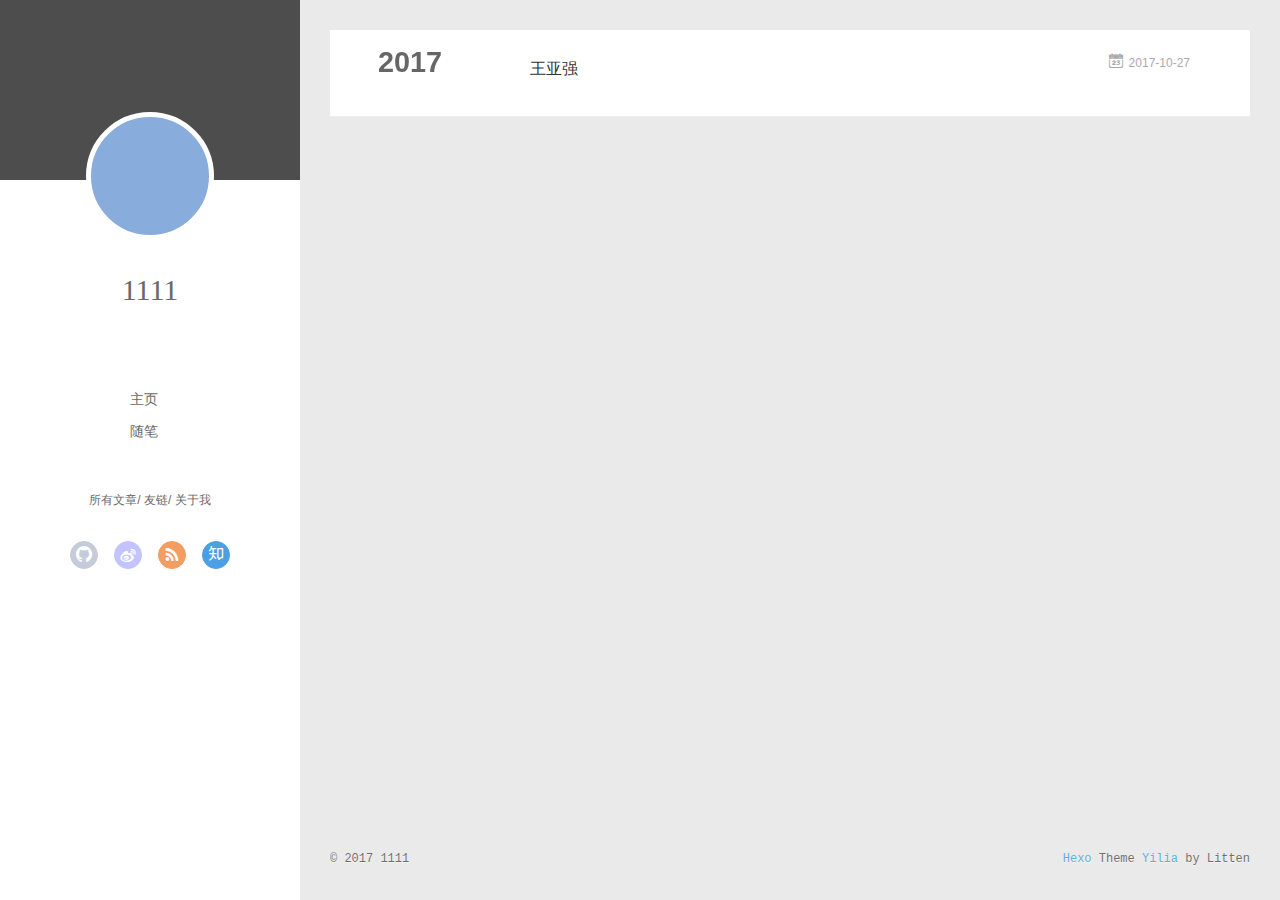
==== commit b99b1f4e: "Site updated: 2017-10-27 11:12:03" ====
--- a/archives/index.html
+++ b/archives/index.html
@@ -6,17 +6,17 @@
   <meta name="renderer" content="webkit">
   <meta http-equiv="X-UA-Compatible" content="IE=edge" >
   <link rel="dns-prefetch" href="http://yoursite.com">
-  <title>Archives | Hexo</title>
+  <title>Archives | 王亚强</title>
   <meta name="viewport" content="width=device-width, initial-scale=1, maximum-scale=1">
   <meta property="og:type" content="website">
-<meta property="og:title" content="Hexo">
+<meta property="og:title" content="王亚强">
 <meta property="og:url" content="http://yoursite.com/archives/index.html">
-<meta property="og:site_name" content="Hexo">
+<meta property="og:site_name" content="王亚强">
 <meta property="og:locale" content="zh-CN">
 <meta name="twitter:card" content="summary">
-<meta name="twitter:title" content="Hexo">
-  
-    <link rel="alternative" href="/atom.xml" title="Hexo" type="application/atom+xml">
+<meta name="twitter:title" content="王亚强">
+  
+    <link rel="alternative" href="/atom.xml" title="王亚强" type="application/atom+xml">
   
   
     <link rel="icon" href="/favicon.png">
@@ -167,14 +167,14 @@
   <div class="archive-article-inner">
     <header class="archive-article-header">
       	<div class="article-meta">
-	      	<a href="/2017/09/29/hello-world/" class="archive-article-date">
-  	<time datetime="2017-09-29T12:22:10.274Z" itemprop="datePublished"><i class="icon-calendar icon"></i>2017-09-29</time>
+	      	<a href="/2017/10/27/bowen/" class="archive-article-date">
+  	<time datetime="2017-10-27T02:45:35.124Z" itemprop="datePublished"><i class="icon-calendar icon"></i>2017-10-27</time>
 </a>
         </div>
     	 
   
     <h1 itemprop="name">
-      <a class="archive-article-title" href="/2017/09/29/hello-world/">Hello 陈宇琦</a>
+      <a class="archive-article-title" href="/2017/10/27/bowen/">王亚强</a>
     </h1>
   
 
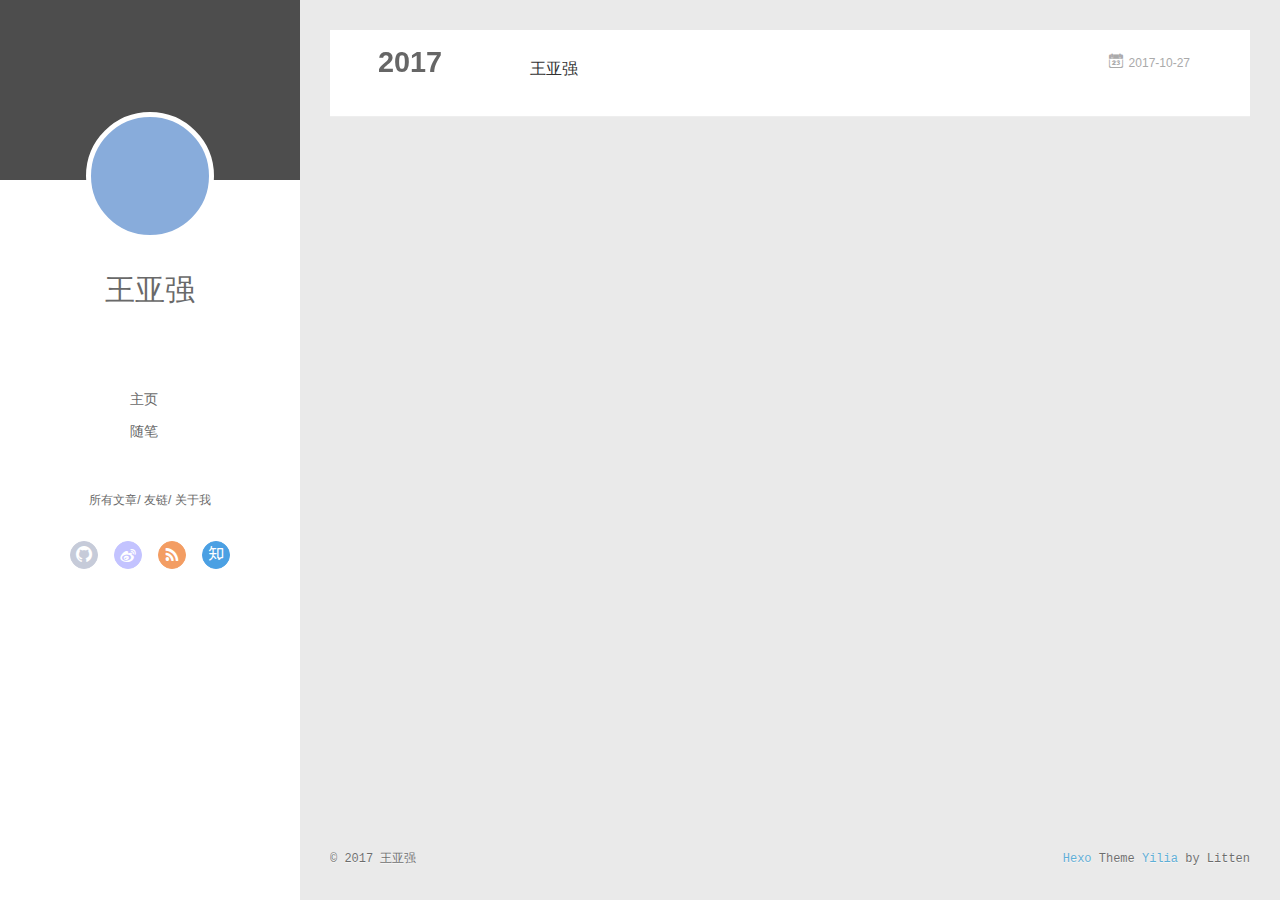
==== commit 89b13fbe: "Site updated: 2017-10-27 11:34:49" ====
--- a/archives/index.html
+++ b/archives/index.html
@@ -46,7 +46,7 @@
 			<img src="" class="js-avatar">
 		</a>
 		<hgroup>
-		  <h1 class="header-author"><a href="">1111</a></h1>
+		  <h1 class="header-author"><a href="">王亚强</a></h1>
 		</hgroup>
 		
 
@@ -104,7 +104,7 @@
 				<img src="" class="js-avatar">
 			</div>
 			<hgroup>
-			  <h1 class="header-author js-header-author">1111</h1>
+			  <h1 class="header-author js-header-author">王亚强</h1>
 			</hgroup>
 			
 			
@@ -202,7 +202,7 @@
   <div class="outer">
     <div id="footer-info">
     	<div class="footer-left">
-    		&copy; 2017 1111
+    		&copy; 2017 王亚强
     	</div>
       	<div class="footer-right">
       		<a href="http://hexo.io/" target="_blank">Hexo</a>  Theme <a href="https://github.com/litten/hexo-theme-yilia" target="_blank">Yilia</a> by Litten
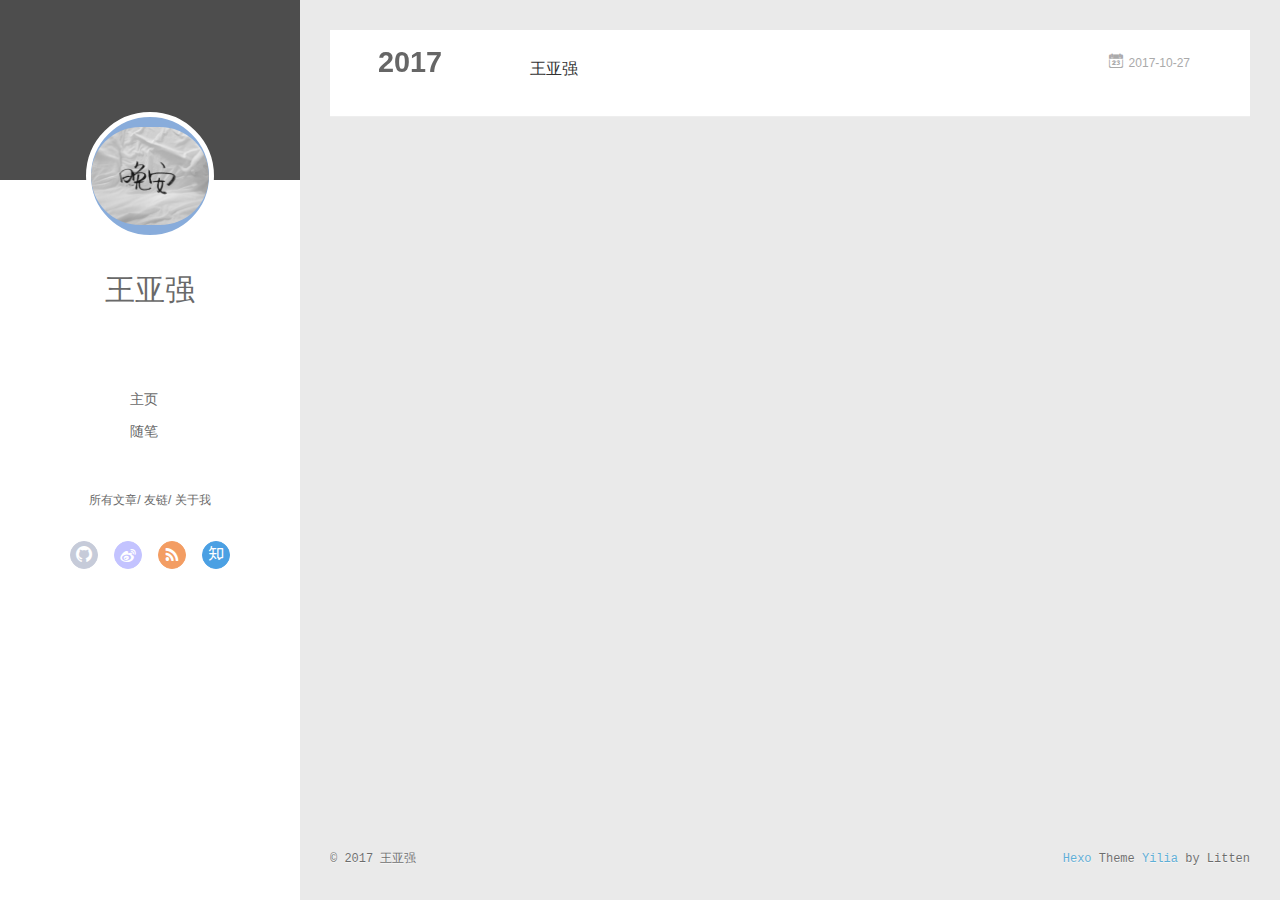
==== commit 4a68bb81: "Site updated: 2017-10-27 13:36:06" ====
--- a/archives/index.html
+++ b/archives/index.html
@@ -43,7 +43,7 @@
 <div class="intrude-less">
 	<header id="header" class="inner">
 		<a href="" class="profilepic">
-			<img src="" class="js-avatar">
+			<img src="/images/avatar.jpg" class="js-avatar">
 		</a>
 		<hgroup>
 		  <h1 class="header-author"><a href="">王亚强</a></h1>
@@ -101,7 +101,7 @@
 	<div class="intrude-less">
 		<header id="header" class="inner">
 			<div class="profilepic">
-				<img src="" class="js-avatar">
+				<img src="/images/avatar.jpg" class="js-avatar">
 			</div>
 			<hgroup>
 			  <h1 class="header-author js-header-author">王亚强</h1>
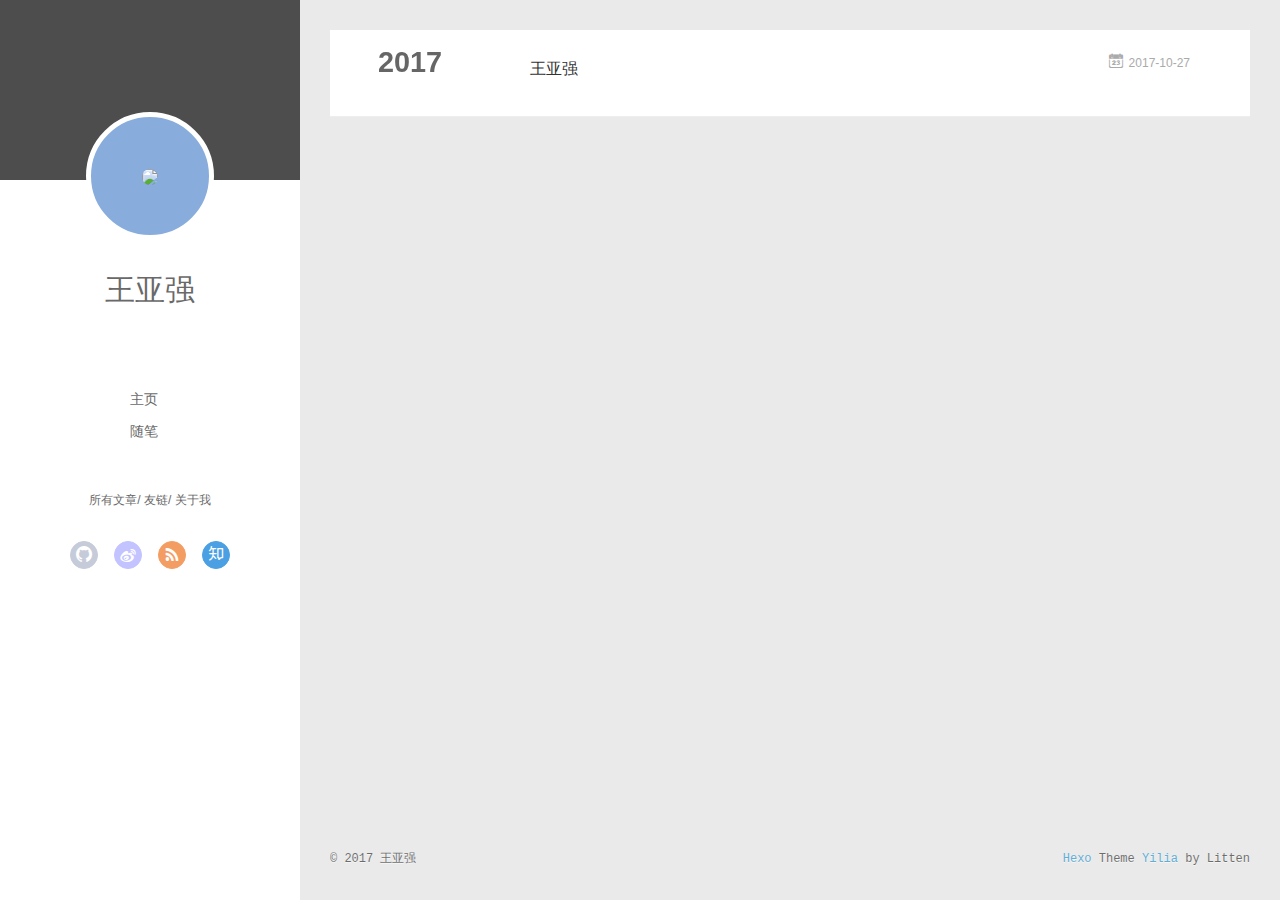
==== commit 27ae436e: "Site updated: 2017-10-27 14:05:22" ====
--- a/archives/index.html
+++ b/archives/index.html
@@ -43,7 +43,7 @@
 <div class="intrude-less">
 	<header id="header" class="inner">
 		<a href="" class="profilepic">
-			<img src="/images/avatar.jpg" class="js-avatar">
+			<img src="/images/psd.jpg" class="js-avatar">
 		</a>
 		<hgroup>
 		  <h1 class="header-author"><a href="">王亚强</a></h1>
@@ -101,7 +101,7 @@
 	<div class="intrude-less">
 		<header id="header" class="inner">
 			<div class="profilepic">
-				<img src="/images/avatar.jpg" class="js-avatar">
+				<img src="/images/psd.jpg" class="js-avatar">
 			</div>
 			<hgroup>
 			  <h1 class="header-author js-header-author">王亚强</h1>
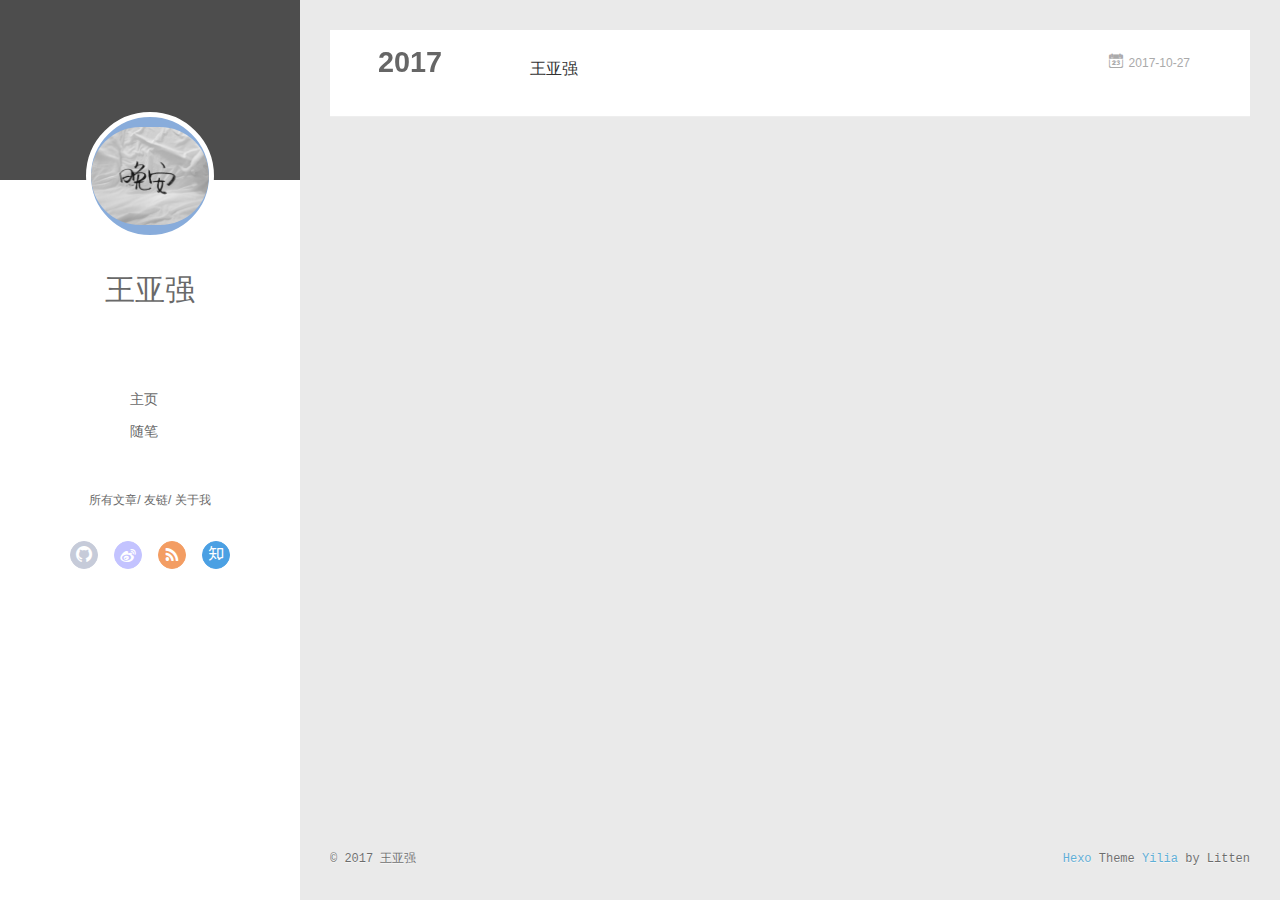
==== commit 887b6304: "Site updated: 2017-10-27 14:48:05" ====
--- a/archives/index.html
+++ b/archives/index.html
@@ -43,7 +43,7 @@
 <div class="intrude-less">
 	<header id="header" class="inner">
 		<a href="" class="profilepic">
-			<img src="/images/psd.jpg" class="js-avatar">
+			<img src="/images/avatar.jpg" class="js-avatar">
 		</a>
 		<hgroup>
 		  <h1 class="header-author"><a href="">王亚强</a></h1>
@@ -101,7 +101,7 @@
 	<div class="intrude-less">
 		<header id="header" class="inner">
 			<div class="profilepic">
-				<img src="/images/psd.jpg" class="js-avatar">
+				<img src="/images/avatar.jpg" class="js-avatar">
 			</div>
 			<hgroup>
 			  <h1 class="header-author js-header-author">王亚强</h1>
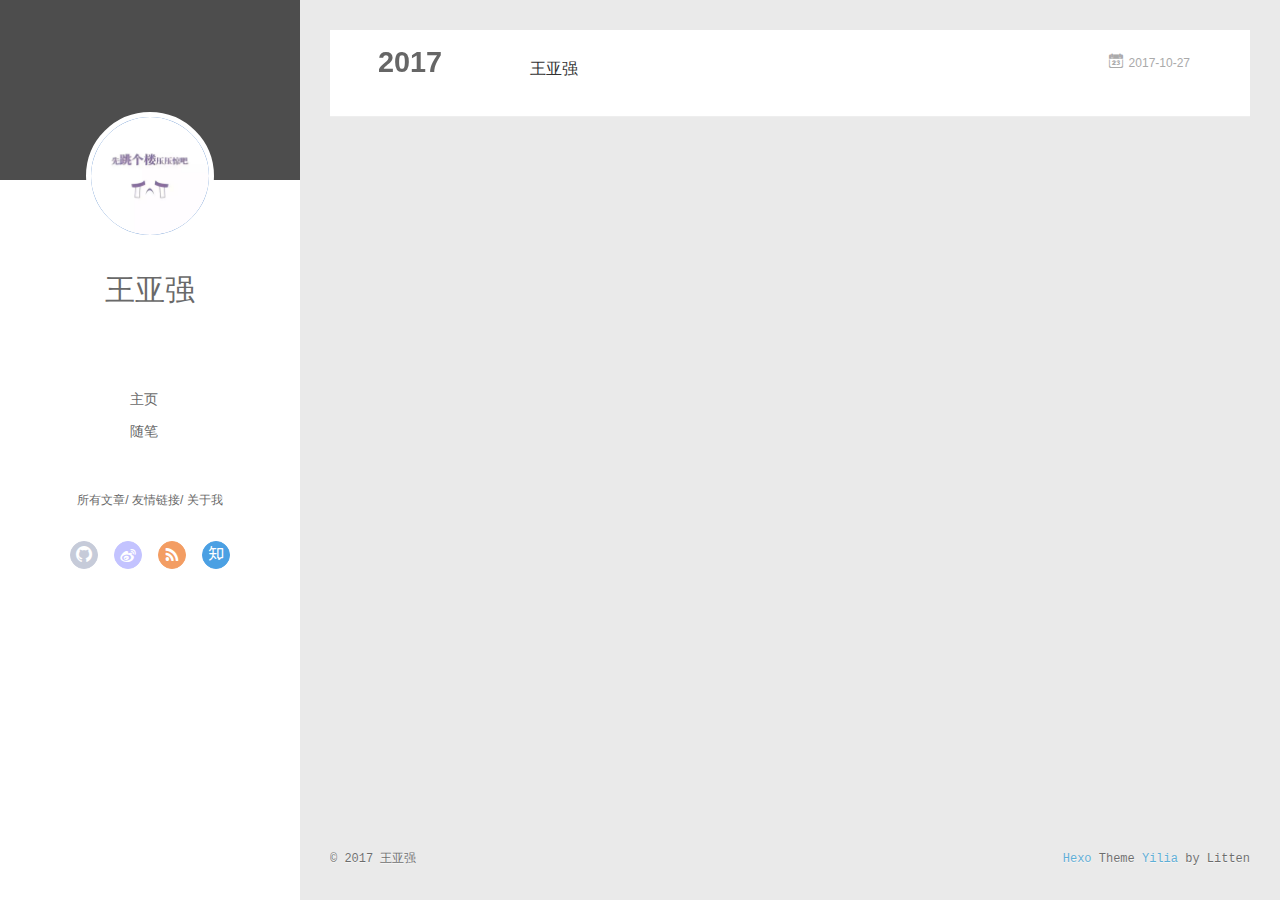
==== commit bfeea73a: "Site updated: 2017-10-27 15:03:14" ====
--- a/archives/index.html
+++ b/archives/index.html
@@ -66,7 +66,7 @@
     			
             
     			
-    			<a q-on="click: openSlider(e, 'friends')" href="javascript:void(0)">友链</a>
+    			<a q-on="click: openSlider(e, 'friends')" href="javascript:void(0)">友情链接</a>
     			
             
     			
@@ -261,7 +261,7 @@
       
         
       
-      <li style="width: 33.333333333333336%" q-on="click: openSlider(e, 'friends')"><a href="javascript:void(0)" q-class="active:friends">友链</a></li>
+      <li style="width: 33.333333333333336%" q-on="click: openSlider(e, 'friends')"><a href="javascript:void(0)" q-class="active:friends">友情链接</a></li>
       
         
       
@@ -334,27 +334,27 @@
         <ul class="search-ul">
           
             <li class="search-li">
-              <a href="http://localhost:4000/" target="_blank" class="search-title"><i class="icon-quo-left icon"></i>友情链接1</a>
-            </li>
-          
-            <li class="search-li">
-              <a href="http://localhost:4000/" target="_blank" class="search-title"><i class="icon-quo-left icon"></i>友情链接2</a>
-            </li>
-          
-            <li class="search-li">
-              <a href="http://localhost:4000/" target="_blank" class="search-title"><i class="icon-quo-left icon"></i>友情链接3</a>
-            </li>
-          
-            <li class="search-li">
-              <a href="http://localhost:4000/" target="_blank" class="search-title"><i class="icon-quo-left icon"></i>友情链接4</a>
-            </li>
-          
-            <li class="search-li">
-              <a href="http://localhost:4000/" target="_blank" class="search-title"><i class="icon-quo-left icon"></i>友情链接5</a>
-            </li>
-          
-            <li class="search-li">
-              <a href="http://localhost:4000/" target="_blank" class="search-title"><i class="icon-quo-left icon"></i>友情链接6</a>
+              <a href="http://yyzq.info/" target="_blank" class="search-title"><i class="icon-quo-left icon"></i>友情链接1</a>
+            </li>
+          
+            <li class="search-li">
+              <a href="http://yyzq.info/" target="_blank" class="search-title"><i class="icon-quo-left icon"></i>友情链接2</a>
+            </li>
+          
+            <li class="search-li">
+              <a href="http://yyzq.info/" target="_blank" class="search-title"><i class="icon-quo-left icon"></i>友情链接3</a>
+            </li>
+          
+            <li class="search-li">
+              <a href="http://yaqiang.wang/" target="_blank" class="search-title"><i class="icon-quo-left icon"></i>友情链接4</a>
+            </li>
+          
+            <li class="search-li">
+              <a href="http://yaqiang.wang/" target="_blank" class="search-title"><i class="icon-quo-left icon"></i>友情链接5</a>
+            </li>
+          
+            <li class="search-li">
+              <a href="http://yaqiang.wang/" target="_blank" class="search-title"><i class="icon-quo-left icon"></i>友情链接6</a>
             </li>
           
         </ul>
--- a/main.507b3a.css
+++ b/main.507b3a.css
@@ -1 +1 @@
-.clearfix:after,.clearfix:before{content:"";display:table}.clearfix:after{clear:both}.left-col.show{box-shadow:0 0 6px 0 rgba(0,0,0,.75)}.mid-col,.mid-col.show .article,.tools-col,.tools-col .tools-section .search-tag.tagcloud .article-tag-list,.tools-col .tools-section .search-ul .search-tag span:hover,.tools-col .tools-section .search-ul .search-time span:hover,.tools-col .tools-section .search-ul .search-title:hover,.tools-col .tools-section .search-wrap .icon{transition:all .2s ease-in;-ms-transition:all .2s ease-in}@-webkit-keyframes leftIn{0%,60%,75%,90%,to{-webkit-animation-timing-function:cubic-bezier(.215,.61,.355,1);animation-timing-function:cubic-bezier(.215,.61,.355,1)}0%{-webkit-transform:translateZ(0);transform:translateZ(0)}60%{-webkit-transform:translate3d(358px,0,0);transform:translate3d(358px,0,0)}75%{-webkit-transform:translate3d(323px,0,0);transform:translate3d(323px,0,0)}90%{-webkit-transform:translate3d(338px,0,0);transform:translate3d(338px,0,0)}to{-webkit-transform:translate3d(333px,0,0);transform:translate3d(333px,0,0)}}@keyframes leftIn{0%,60%,75%,90%,to{-webkit-animation-timing-function:cubic-bezier(.215,.61,.355,1);animation-timing-function:cubic-bezier(.215,.61,.355,1)}0%{-webkit-transform:translateZ(0);transform:translateZ(0)}60%{-webkit-transform:translate3d(358px,0,0);transform:translate3d(358px,0,0)}75%{-webkit-transform:translate3d(323px,0,0);transform:translate3d(323px,0,0)}90%{-webkit-transform:translate3d(338px,0,0);transform:translate3d(338px,0,0)}to{-webkit-transform:translate3d(333px,0,0);transform:translate3d(333px,0,0)}}.mid-col.show{-webkit-animation-duration:.8s;animation-duration:.8s;-webkit-animation-fill-mode:both;animation-fill-mode:both;-webkit-animation-name:leftIn;animation-name:leftIn}@-webkit-keyframes leftOut{0%,60%,75%,90%,to{-webkit-animation-timing-function:cubic-bezier(.215,.61,.355,1);animation-timing-function:cubic-bezier(.215,.61,.355,1)}0%{-webkit-transform:translate3d(333px,0,0);transform:translate3d(333px,0,0)}60%{-webkit-transform:translate3d(-25px,0,0);transform:translate3d(-25px,0,0)}75%{-webkit-transform:translate3d(10px,0,0);transform:translate3d(10px,0,0)}90%{-webkit-transform:translate3d(-5px,0,0);transform:translate3d(-5px,0,0)}to{-webkit-transform:translateZ(0);transform:translateZ(0)}}@keyframes leftOut{0%,60%,75%,90%,to{-webkit-animation-timing-function:cubic-bezier(.215,.61,.355,1);animation-timing-function:cubic-bezier(.215,.61,.355,1)}0%{-webkit-transform:translate3d(333px,0,0);transform:translate3d(333px,0,0)}60%{-webkit-transform:translate3d(-25px,0,0);transform:translate3d(-25px,0,0)}75%{-webkit-transform:translate3d(10px,0,0);transform:translate3d(10px,0,0)}90%{-webkit-transform:translate3d(-5px,0,0);transform:translate3d(-5px,0,0)}to{-webkit-transform:translateZ(0);transform:translateZ(0)}}.mid-col.hide{-webkit-animation-duration:.8s;animation-duration:.8s;-webkit-animation-name:leftOut;animation-name:leftOut}@-webkit-keyframes smallLeftIn{0%,60%,75%,90%,to{-webkit-animation-timing-function:cubic-bezier(.215,.61,.355,1);animation-timing-function:cubic-bezier(.215,.61,.355,1)}0%{-webkit-transform:translateZ(0);transform:translateZ(0)}60%{-webkit-transform:translate3d(325px,0,0);transform:translate3d(325px,0,0)}75%{-webkit-transform:translate3d(290px,0,0);transform:translate3d(290px,0,0)}90%{-webkit-transform:translate3d(305px,0,0);transform:translate3d(305px,0,0)}to{-webkit-transform:translate3d(300px,0,0);transform:translate3d(300px,0,0)}}@keyframes smallLeftIn{0%,60%,75%,90%,to{-webkit-animation-timing-function:cubic-bezier(.215,.61,.355,1);animation-timing-function:cubic-bezier(.215,.61,.355,1)}0%{-webkit-transform:translateZ(0);transform:translateZ(0)}60%{-webkit-transform:translate3d(325px,0,0);transform:translate3d(325px,0,0)}75%{-webkit-transform:translate3d(290px,0,0);transform:translate3d(290px,0,0)}90%{-webkit-transform:translate3d(305px,0,0);transform:translate3d(305px,0,0)}to{-webkit-transform:translate3d(300px,0,0);transform:translate3d(300px,0,0)}}.tools-col.show{-webkit-animation-duration:.8s;animation-duration:.8s;-webkit-animation-fill-mode:both;animation-fill-mode:both;-webkit-animation-name:smallLeftIn;animation-name:smallLeftIn}@-webkit-keyframes smallleftOut{0%,60%,75%,90%,to{-webkit-animation-timing-function:cubic-bezier(.215,.61,.355,1);animation-timing-function:cubic-bezier(.215,.61,.355,1)}0%{-webkit-transform:translate3d(333px,0,0);transform:translate3d(333px,0,0)}60%{-webkit-transform:translate3d(-25px,0,0);transform:translate3d(-25px,0,0)}75%{-webkit-transform:translate3d(10px,0,0);transform:translate3d(10px,0,0)}90%{-webkit-transform:translate3d(-5px,0,0);transform:translate3d(-5px,0,0)}to{-webkit-transform:translateZ(0);transform:translateZ(0)}}@keyframes smallleftOut{0%,60%,75%,90%,to{-webkit-animation-timing-function:cubic-bezier(.215,.61,.355,1);animation-timing-function:cubic-bezier(.215,.61,.355,1)}0%{-webkit-transform:translate3d(333px,0,0);transform:translate3d(333px,0,0)}60%{-webkit-transform:translate3d(-25px,0,0);transform:translate3d(-25px,0,0)}75%{-webkit-transform:translate3d(10px,0,0);transform:translate3d(10px,0,0)}90%{-webkit-transform:translate3d(-5px,0,0);transform:translate3d(-5px,0,0)}to{-webkit-transform:translateZ(0);transform:translateZ(0)}}.tools-col.hide{-webkit-animation-duration:.8s;animation-duration:.8s;-webkit-animation-fill-mode:both;animation-fill-mode:both;-webkit-animation-name:smallleftOut;animation-name:smallleftOut}html{-ms-text-size-adjust:100%;-webkit-text-size-adjust:100%;-webkit-tap-highlight-color:transparent;height:100%}body{margin:0;font-size:14px;font-family:Helvetica Neue,Helvetica,STHeiTi,Arial,sans-serif;line-height:1.5;color:#333;background-color:#fff;min-height:100%}article,aside,details,figcaption,figure,footer,header,hgroup,main,menu,nav,section,summary{display:block}audio,canvas,progress,video{display:inline-block}audio:not([controls]){display:none;height:0}progress{vertical-align:baseline}[hidden],template{display:none}a{background:transparent;text-decoration:none;color:#08c}a:active{outline:0}abbr[title]{border-bottom:1px dotted}b,strong{font-weight:700}dfn{font-style:italic}mark{background:#ff0;color:#000}small{font-size:80%}sub,sup{font-size:75%;line-height:0;position:relative;vertical-align:baseline}sup{top:-.5em}sub{bottom:-.25em}img{border:0;vertical-align:middle;max-width:100%}svg:not(:root){overflow:hidden}pre{overflow:auto;white-space:pre;white-space:pre-wrap;word-wrap:break-word}code,kbd,pre,samp{font-family:monospace,monospace;font-size:1em}button,input,optgroup,select,textarea{color:inherit;font:inherit;margin:0;vertical-align:middle}button,input,select{overflow:visible}button,select{text-transform:none}button,html input[type=button],input[type=reset],input[type=submit]{-webkit-appearance:button;cursor:pointer}[disabled]{cursor:default}button::-moz-focus-inner,input::-moz-focus-inner{border:0;padding:0}input{line-height:normal}input[type=checkbox],input[type=radio]{box-sizing:border-box;padding:0}input[type=number]::-webkit-inner-spin-button,input[type=number]::-webkit-outer-spin-button{height:auto}input[type=search]{-webkit-appearance:textfield;box-sizing:border-box}input[type=search]::-webkit-search-cancel-button,input[type=search]::-webkit-search-decoration{-webkit-appearance:none}fieldset{border:1px solid silver;margin:0 2px;padding:.35em .625em .75em}legend{border:0;padding:0}textarea{overflow:auto;resize:vertical;vertical-align:top}optgroup{font-weight:700}button,input,select,textarea{outline:0}input,textarea{-webkit-user-modify:read-write-plaintext-only}input::-ms-clear,input::-ms-reveal{display:none}input::-moz-placeholder,textarea::-moz-placeholder{color:#999}input:-ms-input-placeholder,textarea:-ms-input-placeholder{color:#999}input::-webkit-input-placeholder,textarea::-webkit-input-placeholder{color:#999}.placeholder{color:#999}table{border-collapse:collapse;border-spacing:0}td,th{padding:0}blockquote,figure,form,h1,h2,h3,h4,h5,h6,p{margin:0}dd,dl,li,ol,ul{margin:0;padding:0}ol,ul{list-style:none outside none}h1,h2,h3{line-height:2;font-weight:400}h1{font-size:18px}h2{font-size:16px}h3{font-size:14px}i{font-style:normal}*{box-sizing:border-box}@font-face{font-family:iconfont;src:url(./fonts/iconfont.b322fa.eot);src:url(./fonts/iconfont.b322fa.eot#iefix) format("embedded-opentype"),url(./fonts/iconfont.8c627f.woff) format("woff"),url(./fonts/iconfont.16acc2.ttf) format("truetype"),url(./fonts/iconfont.45d7ee.svg#iconfont) format("svg")}[class*=" icon-"],[class^=icon-]{font-family:iconfont!important;speak:none;font-size:16px;font-style:normal;font-weight:400;font-variant:normal;text-transform:none;line-height:1;-webkit-font-smoothing:antialiased;-moz-osx-font-smoothing:grayscale}.icon-twitter:before{content:"\E600"}.icon-facebook:before{content:"\E601"}.icon-clock:before{content:"\E602"}.icon-mail:before{content:"\E609"}.icon-link:before{content:"\E6AB"}.icon-search:before{content:"\E65B"}.icon-smile:before{content:"\E64A"}.icon-roundrightfill:before{content:"\E65A"}.icon-list:before{content:"\E682"}.icon-book:before{content:"\E6FE"}.icon-home:before{content:"\E6BB"}.icon-share:before{content:"\E618"}.icon-back:before{content:"\E625"}.icon-qq:before{content:"\E62D"}.icon-weibo:before{content:"\E619"}.icon-segmentfault:before{content:"\E603"}.icon-sort:before{content:"\E700"}.icon-jianshu:before{content:"\E613"}.icon-circle-left:before{content:"\E71F"}.icon-circle-right:before{content:"\E720"}.icon-loading:before{content:"\E614"}.icon-acfun:before{content:"\E604"}.icon-close:before{content:"\E60C"}.icon-tumblr:before{content:"\E6B0"}.icon-calendar:before{content:"\E667"}.icon-rss:before{content:"\E877"}.icon-price-tags:before{content:"\E6F9"}.icon-quo-left:before{content:"\E7F5"}.icon-quo-right:before{content:"\E7F6"}.icon-back1:before{content:"\E64E"}.icon-github:before{content:"\E735"}.icon-film:before{content:"\E7B7"}.icon-weixin:before{content:"\E61F"}.icon-qzone:before{content:"\E680"}.icon-category:before{content:"\E605"}.icon-douban:before{content:"\E64C"}.icon-roundleftfill:before{content:"\E799"}.icon-tuding:before{content:"\E651"}.icon-zhihu:before{content:"\E61B"}.icon-linkedin:before{content:"\E6D4"}.icon-google:before{content:"\E635"}.icon-plane:before{content:"\E62F"}.icon-bilibili:before{content:"\E622"}.icon-psn:before{content:"\E6C7"}body,button,input,select,textarea{color:#1a1a1a;font-family:lucida grande,lucida sans unicode,lucida,helvetica,Hiragino Sans GB,Microsoft YaHei,WenQuanYi Micro Hei,sans-serif;font-size:16px;font-size:1rem;line-height:1.75}body{overflow-y:hidden;background:#eaeaea}#container,body,html{height:100%;overflow-x:hidden;overflow-y:auto}#mobile-nav{display:none}#container{position:relative;min-height:100%}#container .anm-canvas{display:none}#container.show .anm-canvas{display:block;position:fixed}.body-wrap{margin-bottom:80px}.mid-col{position:absolute;right:0;min-height:100%;background:#eaeaea;left:300px;width:auto}.mid-col.show{background:none;opacity:.9}.mid-col.show .article{background:hsla(0,0%,100%,.3)}.left-col{background:#fff;width:300px;position:fixed;opacity:1;transition:all .2s ease-in;height:100%;z-index:999}.left-col .overlay{width:100%;height:180px;position:absolute}.left-col .intrude-less{width:76%;text-align:center;margin:112px auto 0}.left-col #header{width:100%;height:300px;position:relative;border-bottom:1px solid color-border}.left-col #header a{color:#696969}.left-col #header a:hover{color:#b0a0aa}.left-col #header .header-subtitle{text-align:center;color:#999;font-size:14px;line-height:25px;overflow:hidden;text-overflow:ellipsis;display:-webkit-box;-webkit-line-clamp:2;-webkit-box-orient:vertical}.left-col #header .header-menu{font-weight:300;line-height:31px;text-transform:uppercase;float:none;min-height:150px;margin-left:-12px;text-align:center;display:-webkit-box;-webkit-box-orient:horizontal;-webkit-box-pack:center;-webkit-box-align:center}.left-col #header .header-menu li{cursor:default}.left-col #header .header-menu li a{font-size:14px;min-width:300px}.left-col #header .header-smart-menu{font-size:12px;margin-bottom:20px}.left-col #header .header-smart-menu a:after{content:"/"}.left-col #header .header-smart-menu a:last-child:after{content:""}.left-col #header .profilepic{display:block;border:5px solid #fff;border-radius:300px;width:128px;height:128px;margin:0 auto;position:relative;overflow:hidden;background:#88acdb;-webkit-transition:all .2s ease-in;display:-webkit-box;-webkit-box-orient:horizontal;-webkit-box-pack:center;-webkit-box-align:center;text-align:center}.left-col #header .profilepic img{border-radius:300px;opacity:1;-webkit-transition:all .2s ease-in}.left-col #header .profilepic img.show{width:100%;height:100%;opacity:1}.left-col #header .header-author{text-align:center;margin:.67em 0;font-family:Roboto,serif;font-size:30px;transition:.3s}::-webkit-scrollbar{width:10px;height:10px}::-webkit-scrollbar-button{width:0;height:0}::-webkit-scrollbar-button:end:decrement,::-webkit-scrollbar-button:start:increment{display:none}::-webkit-scrollbar-corner{display:block}::-webkit-scrollbar-thumb{border-radius:8px;background-color:rgba(0,0,0,.2)}::-webkit-scrollbar-thumb:hover{border-radius:8px;background-color:rgba(0,0,0,.5)}::-webkit-scrollbar-thumb,::-webkit-scrollbar-track{border-right:1px solid transparent;border-left:1px solid transparent}::-webkit-scrollbar-track:hover{background-color:rgba(0,0,0,.15)}::-webkit-scrollbar-button:start{width:10px;height:10px;background:url(./img/scrollbar_arrow.png) no-repeat 0 0}::-webkit-scrollbar-button:start:hover{background:url(./img/scrollbar_arrow.png) no-repeat -15px 0}::-webkit-scrollbar-button:start:active{background:url(./img/scrollbar_arrow.png) no-repeat -30px 0}::-webkit-scrollbar-button:end{width:10px;height:10px;background:url(./img/scrollbar_arrow.png) no-repeat 0 -18px}::-webkit-scrollbar-button:end:hover{background:url(./img/scrollbar_arrow.png) no-repeat -15px -18px}::-webkit-scrollbar-button:end:active{background:url(./img/scrollbar_arrow.png) no-repeat -30px -18px}.article-entry .highlight,.article-entry pre{background:#272822;margin:10px 0;padding:10px;overflow:auto;color:#fff;font-size:.9em;line-height:22.400000000000002px}.article-entry .gist .gist-file .gist-data .line-numbers,.article-entry .highlight .gutter pre,.article-entry .highlight .gutter pre .line{color:#666}.article-entry code,.article-entry pre{font-family:Source Code Pro,Consolas,Monaco,Menlo,monospace}.article-entry code{background:#eee;padding:0 .3em;border:none}.article-entry pre code{background:none;text-shadow:none;padding:0;color:#fff}.article-entry .highlight{border-radius:4px}.article-entry .highlight pre{border:none;margin:0;padding:0}.article-entry .highlight table{margin:0;width:auto}.article-entry .highlight td{border:none;padding:0}.article-entry .highlight figcaption{color:highlight-comment;line-height:1em;margin-bottom:1em}.article-entry .highlight figcaption:after,.article-entry .highlight figcaption:before{content:"";display:table}.article-entry .highlight figcaption:after{clear:both}.article-entry .highlight figcaption a{float:right}.article-entry .highlight .gutter pre{text-align:right;padding-right:20px}.article-entry .highlight .gutter pre .line{text-shadow:none}.article-entry .highlight .line{color:#fff;min-height:19px}.article-entry .gist{margin:0 -20px;border-style:solid;border-color:#ddd;border-width:1px 0;background:#272822;padding:15px 20px 15px 0}.article-entry .gist .gist-file{border:none;font-family:Source Code Pro,Consolas,Monaco,Menlo,monospace;margin:0}.article-entry .gist .gist-file .gist-data{background:none;border:none}.article-entry .gist .gist-file .gist-data .line-numbers{background:none;border:none;padding:0 20px 0 0}.article-entry .gist .gist-file .gist-data .line-data{padding:0!important}.article-entry .gist .gist-file .highlight{margin:0;padding:0;border:none}.article-entry .gist .gist-file .gist-meta{background:#272822;color:highlight-comment;font:.85em Helvetica Neue,Helvetica,Arial,sans-serif;text-shadow:0 0;padding:0;margin-top:1em;margin-left:20px}.article-entry .gist .gist-file .gist-meta a{color:#258fb8;font-weight:400}.article-entry .gist .gist-file .gist-meta a:hover{text-decoration:underline}pre .comment{color:#75715e}pre .class .params,pre .function .keyword,pre .keyword{color:#66d9ef}pre .css .value,pre .doctype,pre .function,pre .params,pre .tag{color:#fff}pre .at_rule,pre .at_rule .keyword,pre .css~* .tag,pre .preprocessor,pre .preprocessor .keyword,pre .title{color:#f92672}pre .attribute,pre .built_in,pre .class,pre .css~* .class,pre .function .title{color:#a6e22e}pre .string,pre .value{color:#e6db74}pre .number{color:#7163d7}pre .css~* .id,pre .id{color:#fd971f}#header .tagcloud a{color:#fff}.tagcloud a{display:inline-block;text-decoration:none;font-weight:400;font-size:10px;color:#fff;height:18px;line-height:18px;float:left;padding:0 5px 0 10px;position:relative;border-radius:0 5px 5px 0;margin:5px 9px 5px 8px;font-family:Menlo,Monaco,Andale Mono,lucida console,Courier New,monospace}.tagcloud a:hover{opacity:.8}.tagcloud a:before{content:" ";width:0;height:0;position:absolute;top:0;left:-18px;border:9px solid transparent}.tagcloud a:after{content:" ";width:4px;height:4px;background-color:#fff;border-radius:4px;box-shadow:0 0 0 1px rgba(0,0,0,.3);position:absolute;top:7px;left:2px}.tagcloud a.color1{background:#ff945c}.tagcloud a.color1:before{border-right-color:#ff945c}.tagcloud a.color2{background:#cc8167}.tagcloud a.color2:before{border-right-color:#cc8167}.tagcloud a.color3{background:#ba8f6c}.tagcloud a.color3:before{border-right-color:#ba8f6c}.tagcloud a.color4{background:#94635c}.tagcloud a.color4:before{border-right-color:#94635c}.tagcloud a.color5{background:#7b5d5f}.tagcloud a.color5:before{border-right-color:#7b5d5f}.article-tag-list .article-tag-list-item{float:left}.article-pop-out .icon-tuding{color:#999;float:left;margin-right:10px;margin-top:6px}.article-category,.article-category .article-tag-list,.article-tag,.article-tag .article-tag-list{float:left}.article-category .icon,.article-tag .icon{color:#999;float:left;margin-right:10px;margin-top:6px}.article-pop-out{float:left}.archive-article-date{color:#999;margin-right:7.6923%;float:right}.archive-article-date .icon{margin:5px 5px 5px 0}.glass{background-color:rgba(54,70,93,.9);z-index:998;transition:opacity .15s;width:100%;height:100%;display:none}.glass,.tagcloud-ctn{left:0;opacity:1;bottom:0;position:fixed;right:0;top:0}.tagcloud-ctn{z-index:90120;background-size:100% 100%}.tagcloud-ctn .tagcloud-global{position:fixed;top:50%;left:50%;margin-top:-115px;margin-left:-315px;width:630px}.tagcloud-ctn .tagcloud-global a{width:80px;height:80px;border-radius:50%;background:#f2992e;color:#fff;display:block;float:left;line-height:80px;text-align:center}.tagcloud-ctn .tagcloud-global .tab-post-types .tab-post-type:first-child .post-type-icon{background:#f2992e}.tagcloud-ctn .tagcloud-global .tab-post-types .tab-post-type:nth-child(2) .post-type-icon{background:#56bc8a}.tagcloud-ctn .tagcloud-global .tab-post-types .tab-post-type:nth-child(3) .post-type-icon{background:#4aa8d8}.tagcloud-ctn .tagcloud-global .tab-post-types .tab-post-type:nth-child(4) .post-type-icon{background:#a77dc2}.tagcloud-ctn .tagcloud-global .tab-post-types .tab-post-type:nth-child(5) .post-type-icon{background:#dd765d}#header .header-nav{width:100%;position:absolute;transition:-webkit-transform .3s ease-in;transition:transform .3s ease-in;transition:transform .3s ease-in,-webkit-transform .3s ease-in}#header .header-nav .social{margin-top:10px;text-align:center;display:-webkit-box;display:-ms-flexbox;display:flex;-ms-flex-wrap:wrap;flex-wrap:wrap;-webkit-box-pack:center;-ms-flex-pack:center;justify-content:center}#header .header-nav .social a{border-radius:50%;display:-moz-inline-stack;display:inline-block;vertical-align:middle;*vertical-align:auto;zoom:1;*display:inline;margin:0 8px 15px;transition:.3s;text-align:center;color:#fff;opacity:.7;width:28px;height:28px;line-height:26px}#header .header-nav .social a:hover{opacity:1}#header .header-nav .social a.weibo{background:#aaf;border:1px solid #aaf}#header .header-nav .social a.weibo:hover{border:1px solid #aaf}#header .header-nav .social a.segmentfault{background:#009a61;border:1px solid #009a61}#header .header-nav .social a.segmentfault:hover{border:1px solid #009a61}#header .header-nav .social a.rss{background:#ef7522;border:1px solid #ef7522}#header .header-nav .social a.rss:hover{border:1px solid #cf5d0f}#header .header-nav .social a.github{background:#afb6ca;border:1px solid #afb6ca}#header .header-nav .social a.github:hover{border:1px solid #909ab6}#header .header-nav .social a.facebook{background:#3b5998;border:1px solid #3b5998}#header .header-nav .social a.facebook:hover{border:1px solid #2d4373}#header .header-nav .social a.google{background:#c83d20;border:1px solid #c83d20}#header .header-nav .social a.google:hover{border:1px solid #9c3019}#header .header-nav .social a.twitter{background:#55cff8;border:1px solid #55cff8}#header .header-nav .social a.twitter:hover{border:1px solid #24c1f6}#header .header-nav .social a.linkedin{background:#005a87;border:1px solid #005a87}#header .header-nav .social a.linkedin:hover{border:1px solid #006b98}#header .header-nav .social a.acfun{background:#fd4c5d;border:1px solid #fd4c5d}#header .header-nav .social a.acfun:hover{border:1px solid #fd4c5d}#header .header-nav .social a.bilibili{background:#e15280;border:1px solid #e15280}#header .header-nav .social a.bilibili:hover{border:1px solid #e15280}#header .header-nav .social a.zhihu{background:#0078d8;border:1px solid #0078d8}#header .header-nav .social a.zhihu:hover{border:1px solid #0078d8}#header .header-nav .social a.douban{background:#06c611;border:1px solid #06c611}#header .header-nav .social a.douban:hover{border:1px solid #06c611}#header .header-nav .social a.mail{background:#005a87;border:1px solid #005a87}#header .header-nav .social a.mail:hover{border:1px solid #006b98}#header .header-nav .social a.jianshu{background:#ff5722;border:1px solid #ff5722}#header .header-nav .social a.jianshu:hover{border:1px solid #ff5722}#header .header-nav .social a.weixin{background:#4caf50;border:1px solid #4caf50}#header .header-nav .social a.weixin:hover{border:1px solid #4caf50}#header .header-nav .social a.qq{background:#34baad;border:1px solid #34baad}#header .header-nav .social a.qq:hover{border:1px solid #34baad}#header .header-nav .social a.psn{background:#086ef6;border:1px solid #086ef6}#header .header-nav .social a.psn:hover{border:1px solid #086ef6}#page-nav{text-align:center;margin-top:30px}#page-nav .page-number{width:20px;height:25px;background:#4d4d4d;display:inline-block;color:#fff;line-height:25px;font-size:12px;margin:0 5px 30px;border-radius:2px}#page-nav .page-number:hover{background:#5e5e5e}#page-nav .current{background:#88acdb;cursor:default}#page-nav .current:hover{background:#88acdb}#page-nav .extend{color:#4d4d4d;margin:0 27px;opacity:1}#page-nav .extend:hover{color:#5e5e5e}#page-nav:hover .extend{opacity:1}.archives-wrap{position:relative;margin:0 30px;padding-right:60px;border-bottom:1px solid #eee;background:#fff}.archives-wrap:first-child{margin-top:30px}.archives-wrap:last-child{margin-bottom:80px}.archives-wrap .archive-year-wrap{line-height:35px;width:200px;position:absolute;padding-top:15px;font-size:1.8em;z-index:1}.archives-wrap .archive-year-wrap a{color:#666;font-weight:700;padding-left:48px}.archives{position:relative}.archives .article-info{border:none}.archives .archive-article{margin-left:200px;padding:20px 0;border-bottom:1px solid #eee;border-top:1px solid #fff;position:relative}.archives .archive-article:first-child{border-top:none}.archives .archive-article:last-child{border-bottom:none}.archives .archive-article-title{font-size:16px;color:#333;transition:color .3s}.archives .archive-article-title:hover{color:#657b83}.archives .archive-article-title span{display:block;color:#a8a8a8;font-size:12px;line-height:14px;height:7px;padding-left:2px}.archives .archive-article-title span:before{display:inline-block;content:"\201C";font-family:serif;font-size:30px;float:left;margin:4px 4px 0 -12px;color:#c8c8c8}.archive-article-inner .icon-clock{margin-right:5px}.archive-article-inner .archive-article-header{position:relative;min-height:36px}.archive-article-inner .article-meta{position:relative;float:right;margin-top:-10px;color:#555;background:none;text-align:right;width:auto}.archive-article-inner .article-meta .article-date time{color:#aaa}.archive-article-inner .article-meta .archive-article-date,.archive-article-inner .article-meta .article-tag-list{margin-right:30px;display:-moz-inline-stack;display:inline-block;vertical-align:middle;zoom:1;color:#666;font-size:14px}.archive-article-inner .article-meta .archive-article-date{cursor:default;font-size:12px;margin-bottom:5px;margin-top:-10px;margin-right:0}.archive-article-inner .article-meta .article-category:before{float:left;margin-top:1px;left:15px}.archive-article-inner .article-meta .article-category .article-category-link{width:auto;max-width:83px;padding-left:10px}.archive-article-inner .article-meta .article-tag-list{margin-top:0}.archive-article-inner .article-meta .article-tag-list:before{left:15px}.archive-article-inner .article-meta .article-tag-list .article-tag-list-item{display:inline-block;width:auto;max-width:83px;padding-left:8px;font-size:12px}.tools-col{width:300px;height:100%;position:fixed;left:0;top:0;z-index:0;padding:0;opacity:0;-webkit-overflow-scrolling:touch;overflow-scrolling:touch}.tools-col.show{opacity:1}.tools-col.hide{z-index:0}.tools-col .tools-nav{display:none}.tools-col .tools-section,.tools-col .tools-wrap{height:100%;color:#e5e5e5;width:360px;overflow:hidden;overflow-y:auto}.tools-col .tools-section ::-webkit-scrollbar,.tools-col .tools-wrap ::-webkit-scrollbar{display:none}.tools-col .tools-section .search-wrap{width:310px;margin:20px 20px 10px;position:relative}.tools-col .tools-section .search-wrap .search-ipt{width:310px;color:#fff;background:none;border:none;border-bottom:2px solid #fff;font-family:Roboto,serif}.tools-col .tools-section .search-wrap .icon{position:absolute;right:0;top:7px;color:#fff;cursor:pointer}.tools-col .tools-section .search-wrap .icon:hover{-webkit-transform:scale(1.2);transform:scale(1.2)}.tools-col .tools-section .search-wrap ::-webkit-input-placeholder{color:#ededed}.tools-col .tools-section .search-tag.tagcloud{text-align:center;position:relative}.tools-col .tools-section .search-tag.tagcloud .search-tag-wording{font-size:12px;float:right;margin:4px 75px 0 0}.tools-col .tools-section .search-tag.tagcloud .search-switch{width:40px;height:25px;display:block}.tools-col .tools-section .search-tag.tagcloud .search-switch input{width:40px;height:14px;position:absolute;top:0;right:30px;z-index:2;border:0;background:0 0;-webkit-appearance:none;outline:0}.tools-col .tools-section .search-tag.tagcloud .search-switch input:before{content:"";width:40px;height:14px;border:1px solid #bdcabc;background-color:#fdfdfd;border-radius:20px;cursor:pointer;display:inline-block;position:relative;vertical-align:middle;box-sizing:content-box;box-shadow:inset 0 0 0 0 #dfdfdf;transition:border .4s,box-shadow .4s;background-clip:content-box}.tools-col .tools-section .search-tag.tagcloud .search-switch input:checked:before{border-color:#64bd63;box-shadow:inset 0 0 0 .16rem #64bd63;background-color:#64bd63;transition:border .4s,box-shadow .4s,background-color 1.2s}.tools-col .tools-section .search-tag.tagcloud .search-switch input:checked:after{left:27px;background:#fff}.tools-col .tools-section .search-tag.tagcloud .search-switch input:after{content:"";width:14px;height:14px;position:absolute;top:16px;left:2px;-webkit-transform:translateY(-50%);border-radius:100%;background-color:#91c0f1;box-shadow:0 1px 1px rgba(0,0,0,.4);transition:left .2s;cursor:pointer}.tools-col .tools-section .search-tag.tagcloud .article-tag-list{display:none;margin:15px 10px 0;padding:10px;background:hsla(0,0%,100%,.2)}.tools-col .tools-section .search-tag.tagcloud .article-tag-list.show{display:block}.tools-col .tools-section .search-tag.tagcloud .a{float:none}.tools-col .tools-section .search-ul{margin-top:10px;color:rgba(77,77,77,.75);-webkit-overflow-scrolling:touch;overflow-scrolling:touch;overflow-y:auto}.tools-col .tools-section .search-ul .search-li{padding:10px 20px;border-bottom:1px dotted #dcdcdc}.tools-col .tools-section .search-ul .search-li:hover{background:hsla(0,0%,100%,.2)}.tools-col .tools-section .search-ul .search-title{overflow:hidden;white-space:nowrap;text-overflow:ellipsis;display:block;color:#fffff8;text-shadow:1px 1px rgba(77,77,77,.25)}.tools-col .tools-section .search-ul .search-title .icon{margin-right:10px;color:#fffdd8}.tools-col .tools-section .search-ul .search-title:hover{color:#fff}.tools-col .tools-section .search-ul .search-tag,.tools-col .tools-section .search-ul .search-time{font-size:12px;color:#fffdd8;margin-right:10px}.tools-col .tools-section .search-ul .search-tag .icon,.tools-col .tools-section .search-ul .search-time .icon{margin-right:0}.tools-col .tools-section .search-ul .search-tag span,.tools-col .tools-section .search-ul .search-time span{cursor:pointer}.tools-col .tools-section .search-ul .search-tag span:hover,.tools-col .tools-section .search-ul .search-time span:hover{color:#fff}.tools-col .tools-section .search-ul .search-time{float:left}.tools-col .tools-section .search-ul .search-tag span{margin-right:5px}.tools-col .tools-section-friends{padding-top:30px}.tools-col .aboutme-wrap{display:-webkit-box;display:-ms-flexbox;display:flex;-webkit-box-align:center;-ms-flex-align:center;align-items:center;-webkit-box-pack:center;-ms-flex-pack:center;justify-content:center;width:100%;height:100%;color:#fffdd8;text-shadow:1px 1px rgba(77,77,77,.45)}.body-wrap>article{position:relative}@-webkit-keyframes cd-bounce-1{0%{opacity:0;-webkit-transform:scale(1)}60%{opacity:1;-webkit-transform:scale(1.01)}to{-webkit-transform:scale(1)}}@keyframes cd-bounce-1{0%{opacity:0;-webkit-transform:scale(1);transform:scale(1)}60%{opacity:1;-webkit-transform:scale(1.01);transform:scale(1.01)}to{-webkit-transform:scale(1);transform:scale(1)}}.article{margin:30px;position:relative;border:1px solid #ddd;border-top:1px solid #fff;border-bottom:1px solid #fff;background:#fff;transition:all .2s ease-in}.article img{max-width:100%}.article-inner h1.article-title,.article-title{color:#696969;margin-left:0;font-weight:300;line-height:35px;margin-bottom:20px;font-size:26px;transition:color .3s}.article-header{border-left:5px solid #4d4d4d;padding:30px 0 15px 25px;padding-left:7.6923%}.article-meta{width:150px;font-size:14;text-align:right;position:absolute;right:0;top:23px;text-align:center;z-index:1}.article-meta time{color:#aaa}.article-meta time .icon-clock{margin-right:8px;font-size:16px}.article-more-link{margin-top:0;text-align:left;float:right}.article-more-link a{background:#4d4d4d;color:#fff;font-size:12px;padding:5px 8px;line-height:16px;border-radius:2px;transition:background .3s}.article-more-link a:hover{background:#3c3c3c}.article-more-link a.hidden{visibility:hidden}.article-info.info-on-right{margin:10px 0 0;float:right}.article-info-index.article-info{padding-top:20px;margin:30px 7.6923% 0;min-height:72px;border-top:1px solid #ddd}.article-info-post.article-info{padding:0;border:none;margin:-30px 0 20px 7.6923%}.article-inner p{margin:0 0 1.75em}.article-inner{border-color:#d1d1d1}.article-inner h1{font-size:28px;font-size:1.75rem;line-height:1.25;margin-top:2em;margin-bottom:1em}.article-inner h2{font-size:23px;font-size:1.4375rem;line-height:1.2173913043;margin-top:2.4347826087em;margin-bottom:1.2173913043em}.article-inner h3{font-size:19px;font-size:1.1875rem;line-height:1.1052631579;margin-top:2.9473684211em;margin-bottom:1.4736842105em}.article-inner h4,.article-inner h5,.article-inner h6{font-size:16px;font-size:1rem;line-height:1.3125;margin-top:3.5em;margin-bottom:1.75em}.article-inner h4{letter-spacing:.140625em;text-transform:uppercase}.article-inner h6{font-style:italic}.article-inner h1,.article-inner h2,.article-inner h3,.article-inner h4,.article-inner h5,.article-inner h6{font-weight:900}.article-inner h1:first-child,.article-inner h2:first-child,.article-inner h3:first-child,.article-inner h4:first-child,.article-inner h5:first-child,.article-inner h6:first-child{margin-top:0}.article-inner h1:first-child{margin-bottom:10px;display:inline}.article-entry{line-height:1.8em;padding-right:7.6923%;padding-left:7.6923%}.article-entry p{margin-top:10px}.article-entry li code,.article-entry p code{padding:1px 3px;margin:0 3px;background:#ddd;border:1px solid #ccc;font-family:Menlo,Monaco,Andale Mono,lucida console,Courier New,monospace;word-wrap:break-word;font-size:14px}.article-entry blockquote{background:#ddd;border-left:5px solid #ccc;padding:15px 20px;margin-top:10px;border-left:5px solid #657b83;background:#f6f6f6}.article-entry blockquote p{margin-top:0;margin-bottom:0}.article-entry em{font-style:italic}.article-entry ul li:before{content:"";width:6px;height:6px;border:1px solid #999;border-radius:10px;background:#aaa;display:inline-block;margin-right:10px;float:left;margin-top:10px}.article-entry ol{counter-reset:item}.article-entry ol li:before{counter-increment:item;content:counter(item) ".";margin-right:10px}.article-entry ol,.article-entry ul{font-size:14px;margin:10px 0}.article-entry li ol,.article-entry li ul{margin-left:30px}.article-entry li ol li:before,.article-entry li ul li:before{content:"";background:#dedede}.article-entry h1{margin-top:30px}.article-entry h2,.article-entry h3,.article-entry h4,.article-entry h5,.article-entry h6{margin-top:20px;font-weight:700;color:#574c4c;padding-bottom:5px;border-bottom:1px solid #ddd}.article-entry video{max-width:100%}.article-entry strong{font-weight:700}.article-entry .caption{display:block;font-size:.8em;color:#aaa}.article-entry hr{height:0;margin-top:20px;margin-bottom:20px;border-left:0;border-right:0;border-top:1px solid #ddd;border-bottom:1px solid #fff}.article-entry pre{line-height:1.5;margin-top:10px;padding:5px 15px;overflow-x:auto;color:#657b83;border:1px solid #ccc;text-shadow:0 1px #444;font-family:Menlo,Monaco,Andale Mono,lucida console,Courier New,monospace}.article-entry pre code{font-size:14px}.article-entry table{width:100%;border:1px solid #dedede;margin:15px 0;border-collapse:collapse}.article-entry table td,.article-entry table tr{height:35px}.article-entry table thead tr{background:#f8f8f8}.article-entry table tbody tr:hover{background:#efefef}.article-entry table td,.article-entry table th{border:1px solid #dedede;padding:0 10px}.article-entry figure table{border:none;width:auto;margin:0}.article-entry figure table tbody tr:hover{background:none}#article-nav{margin:0 0 20px;padding:0 32px 10px;min-height:30px}#article-nav .article-nav-link-wrap{font-size:14px}#article-nav .article-nav-link-wrap .article-nav-title{display:inline-block;font-size:16px;transition:color .3s}#article-nav .article-nav-link-wrap:hover .article-nav-title,#article-nav .article-nav-link-wrap:hover i{color:#4d4d4d}#article-nav #article-nav-older{float:right}#disqus_thread,#gitment-ctn,#SOHUCS,.cloud-tie-wrapper,.duoshuo{padding:0 30px!important;min-height:20px}#SOHUCS #SOHU_MAIN .module-cmt-list .block-cont-gw{border-bottom:1px dashed #c8c8c8!important}.share-wrap{min-height:20px}.share-btn{float:right;position:relative}.share-icons{display:-webkit-box;display:-ms-flexbox;display:flex;-webkit-box-pack:center;-ms-flex-pack:center;justify-content:center;-webkit-box-align:center;-ms-flex-align:center;align-items:center;-ms-flex-wrap:wrap;flex-wrap:wrap}.share-icons a{border:1px solid #fff;border-radius:50%;display:-moz-inline-stack;display:inline-block;vertical-align:middle;zoom:1;margin:10px;transition:.3s;text-align:center;color:#fff;opacity:.7;width:28px;height:28px;line-height:26px;text-shadow:1px 1px 1px #509eb7}.share-icons a:active{color:#fff}.share-icons a:hover{-webkit-transform:scale(1.2);transform:scale(1.2)}.share-icons a.share-outer{border:none;color:#fff;background:#4d4d4d;text-shadow:none}.page-modal{position:fixed;top:24%;left:50%;z-index:1001;padding:20px;text-align:center;color:#727272;background:#fff;border-radius:4px;box-shadow:0 2px 5px 0 rgba(0,0,0,.16),0 2px 10px 0 rgba(0,0,0,.12);opacity:0;-webkit-transform:translate(-50%,-200%);transform:translate(-50%,-200%)}.page-modal p{margin-bottom:10px}.page-modal.ready{visibility:hidden;display:block;-webkit-transform:translate(-50%,-100%);transform:translate(-50%,-100%);transition:.3s}.page-modal.in{visibility:visible;opacity:1;-webkit-transform:translate(-50%);transform:translate(-50%)}.page-modal .close{position:absolute;right:15px;top:15px;color:rgba(0,0,0,.2);font-size:16px;line-height:20px}.page-modal .close:active,.page-modal .close:hover{color:rgba(0,0,0,.4)}.mask{visibility:hidden;position:fixed;top:0;left:0;bottom:0;z-index:1000;width:100%;height:100%;background:#000;opacity:0;filter:alpha(opacity=0);pointer-events:none;transition:.3s ease-in-out}.mask.in{visibility:visible;pointer-events:auto;opacity:.3}.page-reward{margin:60px 0;text-align:center}.page-reward .page-reward-btn{position:relative;display:inline-block;width:56px;height:56px;line-height:56px;font-size:20px;color:#fff;background:#f44336;border-radius:50%;box-shadow:0 2px 5px 0 rgba(0,0,0,.16),0 2px 10px 0 rgba(0,0,0,.12);transition:.4s ease-in-out}.page-reward .page-reward-btn:active,.page-reward .page-reward-btn:hover{box-shadow:0 6px 12px rgba(0,0,0,.2),0 4px 15px rgba(0,0,0,.2)}.page-reward .page-reward-btn .tooltip-item{display:block;width:56px;height:56px}.page-reward .reward-box{display:-webkit-box;display:-ms-flexbox;display:flex;-ms-flex-pack:distribute;justify-content:space-around}.page-reward .reward-p{color:#fff;font-weight:700;text-shadow:1px 1px 1px #45b9e0}.page-reward .reward-p .icon{margin:0 10px;color:#ddd}.page-reward .reward-type{font-size:16px;display:block;color:#4d4d4d;margin:20px 0 0}.page-reward .reward-img{width:130px;height:130px;border:6px solid #fff;border-radius:3px}.wrap-side-operation{position:fixed;right:40px;bottom:50px;z-index:999;font-size:14px}.wrap-side-operation .icon-plane{color:#fff;text-shadow:1px 1px 1px #509eb7;opacity:.7;font-size:52px;line-height:40px;width:40px;text-align:center;display:block}.mod-side-operation{width:40px;text-align:center}.jump-container:hover .icon-back{background:rgba(36,193,246,.9)}.jump-container,.toc-container{position:relative;cursor:pointer;width:40px;height:40px;opacity:.8}.jump-plan-container{position:absolute;top:-11px;left:-4px;width:50px;height:61px;overflow:hidden}.jump-plan-container .jump-plane{display:block;position:absolute;width:42px;height:66px;-webkit-transform:translateY(68px);transform:translateY(68px);left:-2px}.mod-side-operation__jump-to-top .icon-back{transition:.3s;color:#fff;background:#ccc;-webkit-transform:rotate(90deg);transform:rotate(90deg);font-size:32px;line-height:40px;width:40px;text-align:center;display:block}.mod-side-operation__jump-to-top .icon-back:hover{background:#24c1f6;color:#24c1f6}.toc-container.tooltip-left{background:#ccc;margin-top:10px;transition:.3s}.toc-container.tooltip-left:hover{background:rgba(36,193,246,.9)}.toc-container.tooltip-left .icon-font{font-size:22px;line-height:40px;color:#fff}.toc-container.tooltip-left .tooltip{width:40px;height:40px;top:0;left:0}.toc-container.tooltip-left .tooltip-east .tooltip-content{min-height:100px;text-align:left;padding:5px 0 5px 20px;right:4.7em;min-width:200px;width:auto;font-size:14px;text-shadow:1px 1px 1px #398199;bottom:-10px;-webkit-transform-origin:100% 100%;transform-origin:100% 100%;-webkit-transform:translate3d(0,-10px,0) rotate3d(1,1,1,-30deg);transform:translate3d(0,-10px,0) rotate3d(1,1,1,-30deg)}.toc-container.tooltip-left .tooltip-east .tooltip-content a{color:#fff}.toc-container.tooltip-left .tooltip-east .tooltip-content:after{top:auto;bottom:23px}.toc-container.tooltip-left .tooltip-east .tooltip-content .toc-article{max-height:500px;overflow-x:hidden;overflow-y:auto}.toc-container.tooltip-left .tooltip-east .tooltip-content .toc-article li ol,.toc-container.tooltip-left .tooltip-east .tooltip-content .toc-article li ul{margin-left:30px}.toc-container.tooltip-left .tooltip-east .tooltip-content .toc-article li{white-space:nowrap}.toc-container.tooltip-left .tooltip:hover .tooltip-content{bottom:-10px;-webkit-transform:translate(0);transform:translate(0)}.tooltip-left .tooltip{position:absolute;z-index:999;cursor:pointer;width:28px;height:28px;top:-10px;right:10px}.tooltip-left .tooltip:hover a.share-outer{background:#24c1f6}@-webkit-keyframes pulse{0%{-webkit-transform:scale3d(.5,.5,1)}to{-webkit-transform:scaleX(1)}}@keyframes pulse{0%{-webkit-transform:scale3d(.5,.5,1);transform:scale3d(.5,.5,1)}to{-webkit-transform:scaleX(1);transform:scaleX(1)}}.tooltip-left .tooltip-content{position:absolute;background:rgba(36,193,246,.9);z-index:9999;width:200px;bottom:50%;margin-bottom:-10px;border-radius:20px;font-size:1.1em;text-align:center;color:#fff;opacity:0;cursor:default;pointer-events:none;-webkit-font-smoothing:antialiased;transition:opacity .3s,-webkit-transform .3s;transition:opacity .3s,transform .3s;transition:opacity .3s,transform .3s,-webkit-transform .3s}.tooltip-left .tooltip-west .tooltip-content{left:3.5em;-webkit-transform-origin:-2em 50%;transform-origin:-2em 50%;-webkit-transform:translate3d(0,50%,0) rotate3d(1,1,1,30deg);transform:translate3d(0,50%,0) rotate3d(1,1,1,30deg)}.tooltip-left .tooltip-east .tooltip-content{right:3.5em;-webkit-transform-origin:calc(100% + 2em) 50%;transform-origin:calc(100% + 2em) 50%;-webkit-transform:translate3d(0,50%,0) rotate3d(1,1,1,-30deg);transform:translate3d(0,50%,0) rotate3d(1,1,1,-30deg)}.tooltip-left .tooltip:hover .tooltip-content{opacity:1;-webkit-transform:translate3d(0,50%,0) rotate3d(0,0,0,0);transform:translate3d(0,50%,0) rotate3d(0,0,0,0);pointer-events:auto}.tooltip-left .tooltip-content:after,.tooltip-left .tooltip-content:before{content:"";position:absolute}.tooltip-left .tooltip-content:before{height:100%;width:3em}.tooltip-left .tooltip-content:after{width:2em;height:2em;top:50%;margin:-1em 0 0;background:url(./fonts/tooltip.4004ff.svg) no-repeat 50%;background-size:100%}.tooltip-left .tooltip-west .tooltip-content:after,.tooltip-left .tooltip-west .tooltip-content:before{right:99%}.tooltip-left .tooltip-east .tooltip-content:after,.tooltip-left .tooltip-east .tooltip-content:before{left:99%}.tooltip-left .tooltip-east .tooltip-content:after{-webkit-transform:scaleX(-1);transform:scaleX(-1)}.tooltip-top .tooltip{display:inline;position:relative;z-index:999}.tooltip-top .tooltip:after{content:"";position:absolute;width:100%;height:20px;bottom:100%;left:50%;pointer-events:none;-webkit-transform:translateX(-50%);transform:translateX(-50%)}.tooltip-top .tooltip:hover:after{pointer-events:auto}.tooltip-top .tooltip-content{position:absolute;z-index:9999;width:370px;left:50%;bottom:100%;font-size:20px;line-height:1.4;text-align:center;font-weight:400;color:#4d4d4d;background:transparent;opacity:0;margin:0 0 -10px -185px;cursor:default;pointer-events:none;font-family:Satisfy,cursive;-webkit-font-smoothing:antialiased;transition:opacity .3s .3s;padding-bottom:80px}.tooltip-top .tooltip:hover .tooltip-content{opacity:1;pointer-events:auto;transition-delay:0s}.tooltip-top .tooltip-content span{display:block}.tooltip-top .tooltip-text{border-bottom:10px solid #4d4d4d;overflow:hidden;-webkit-transform:scaleX(0);transform:scaleX(0);transition:-webkit-transform .3s .3s;transition:transform .3s .3s;transition:transform .3s .3s,-webkit-transform .3s .3s}.tooltip-top .tooltip:hover .tooltip-text{transition-delay:0s;-webkit-transform:scaleX(1);transform:scaleX(1)}.tooltip-top .tooltip-inner{background:rgba(36,193,246,.9);padding:40px;-webkit-transform:translate3d(0,100%,0);transform:translate3d(0,100%,0);webkit-transition:-webkit-transform .3s;transition:-webkit-transform .3s;transition:transform .3s;transition:transform .3s,-webkit-transform .3s}.tooltip-top .tooltip:hover .tooltip-inner{transition-delay:.3s;-webkit-transform:translateZ(0);transform:translateZ(0)}.tooltip-top .tooltip-content:after{content:"";left:50%;border:solid transparent;height:0;width:0;position:absolute;pointer-events:none;border-color:transparent;border-top-color:#4d4d4d;border-width:10px;margin-left:-10px}#footer{font-size:12px;font-family:Menlo,Monaco,Andale Mono,lucida console,Courier New,monospace;text-shadow:0 1px #fff;position:absolute;bottom:30px;opacity:.6;width:100%;text-align:center}#footer .outer{padding:0 30px}.footer-left{float:left}.footer-right{float:right}@media screen and (max-width:800px){#container,body,html{height:auto;overflow-x:hidden;overflow-y:auto}#mobile-nav{display:block}.body-wrap{margin-bottom:0}.left-col{display:none}.mid-col{left:0}#header .header-nav,.mid-col{position:relative}.wrap-side-operation{display:none}.cloud-tie-wrapper{padding:0;min-height:20px}.tools-col{left:-300px;width:300px}.tools-col .tools-wrap{padding-top:48px}.tools-col .tools-section,.tools-col .tools-wrap{width:300px}.tools-col .tools-section .search-wrap,.tools-col .tools-wrap .search-wrap{width:280px}.tools-col .tools-section .search-tag.tagcloud,.tools-col .tools-wrap .search-tag.tagcloud{margin-right:-30px}.tools-col .tools-section .search-ul .search-li,.tools-col .tools-wrap .search-ul .search-li{padding:5px 20px}.tools-col.show .header-menu.tools-nav{display:block}#container .header-author.fixed{position:fixed;top:-29px;width:100%;color:#ddd}.mobile-mask{width:100%;height:100%;position:fixed;top:0;left:0;background:rgba(0,0,0,.85);z-index:999}.btnctn{position:fixed;width:50px;height:50px;top:-5px;z-index:4}.btnctn .slider-trigger{position:absolute;z-index:101;width:42px;height:42px;text-align:center;line-height:50px}.btnctn .slider-trigger.back{top:0;left:0}.btnctn .slider-trigger.list{bottom:0;left:0}.btnctn .slider-trigger:hover{background:#444}.btnctn .slider-trigger .icon{font-size:24px;color:#fff}.article-header{border-left:none;padding:0;border-bottom:1px dotted #ddd}.article-header h1{margin-bottom:10px}.article-header .archive-article-date{float:none}.header-subtitle .icon{margin:0 10px;color:#d0d0d0}.article-info-index.article-info{min-height:40px;padding-top:10px;margin:0;border-top:1px solid #ddd}.article-info-post.article-info{margin:0;padding-top:10px;border:none}#viewer-box .viewer-box-l{font-size:14px}.article-nav-link-wrap{margin:5px 0;display:block;clear:both}.article-nav-link-wrap .icon-circle-right{float:left;margin:6px 4px 0 0}.article{padding:10px;margin:10px 0;border:0;font-size:16px;color:#555}.article .article-more-link{margin:0}.article .article-entry{padding:10px 0 30px}.article .article-inner h1.article-title,.article .article-title{font-size:18px;font-weight:300;display:block;margin:0}.article .article-meta{width:auto;height:30px;margin-top:-5px;position:ralative}.article .article-meta .article-date{font-size:12px;border-radius:0;color:#666;background:none;height:auto;padding:0;margin:0;width:100%;text-align:left;margin-left:10px}.article .article-meta .article-date time{width:auto;float:right;margin-right:10px}.article .article-meta .article-tag-list{margin-top:7px;position:absolute;right:10px;top:0}.article .article-meta .article-tag-list:before{float:left;margin-top:1px;left:0}.article .article-meta .article-tag-list .article-tag-list-item{float:left;padding-left:0;width:auto;max-width:83px}.article .article-meta .article-category{margin-top:7px;position:absolute;right:10px;top:-30px}.article .article-meta .article-category:before{float:left;margin-top:1px;left:15px}.article .article-meta .article-category .article-category-link{max-width:83px;width:auto;padding-left:10px}.article #article-nav-older{float:none;display:block}.share{padding:3px 10px}#disqus_thread,.duoshuo{padding:0 13px}#article-nav{margin:0;padding:5px 10px 10px}#article-nav #article-nav-older{float:none}#article-nav .article-nav-link-wrap .article-nav-title{font-size:16px}#page-nav .extend{opacity:1}.instagram .open-ins{left:2px;top:-30px;color:#aaa}.info-on-right{float:none}.archives-wrap{margin:10px 10px 0;padding:10px}.archives-wrap .archive-article-title{font-size:16px}.archives-wrap .archive-year-wrap{position:relative;padding:0}.archives-wrap .archive-year-wrap a{padding:0}.archives-wrap .article-meta .archive-article-date{font-size:12px;margin-right:10px;margin-top:-5px}.archives-wrap .article-meta .article-tag-list-link{font-size:12px}.archives .archive-article{padding:10px 0;margin-left:0}#footer{position:relative;bottom:0}#footer .footer-left{float:none;margin-bottom:10px}#footer .footer-right{float:none}#mobile-nav .header-author{margin:0;position:relative;z-index:2;color:#424242}#mobile-nav .overlay{height:110px;position:absolute;width:100%;z-index:2;background:#4d4d4d}#mobile-nav #header{padding:10px 0 0}#mobile-nav #header .profilepic{display:block;position:relative;z-index:100}.header-menu{height:auto;margin:10px 0 20px}.header-menu.tools-nav{display:none;position:fixed;left:0;width:100%;z-index:9999}.header-menu.tools-nav ul{margin-right:28px}.header-menu.tools-nav li,.header-menu.tools-nav ul{border-color:#fff}.header-menu.tools-nav li a,.header-menu.tools-nav ul a{color:#fff}.header-menu.tools-nav li a.active,.header-menu.tools-nav ul a.active{background:#81b5cc}.header-menu ul{text-align:center;cursor:default;display:-webkit-box;display:-ms-flexbox;display:flex;margin:0 auto;-webkit-box-align:center;-ms-flex-align:center;align-items:center;-ms-flex-pack:distribute;justify-content:space-around;position:relative;z-index:1;border:1px solid #a0a0a0;border-radius:3px}.header-menu li{border-left:1px solid #a0a0a0}.header-menu li:first-child{border-left:0}.header-menu li:last-child{border-right:0}.header-menu li a{font-size:14px;overflow:hidden;text-overflow:ellipsis;white-space:nowrap;display:block;color:#a0a0a0}.header-menu li a.active{color:#eaeaea;background:#a0a0a0}.profilepic{display:block;border:5px solid #fff;border-radius:300px;width:128px;height:128px;margin:0 auto;position:relative;overflow:hidden;background:#88acdb;-webkit-transition:all .2s ease-in;display:-webkit-box;-webkit-box-orient:horizontal;-webkit-box-pack:center;-webkit-box-align:center;text-align:center}.header-author{text-align:center;margin:.67em 0;font-family:Roboto,serif;font-size:30px;transition:.3s}.header-subtitle{text-align:center;color:#999;font-size:14px;line-height:25px;overflow:hidden;text-overflow:ellipsis;display:-webkit-box;-webkit-line-clamp:2;-webkit-box-orient:vertical;padding:0 24px}}/*! PhotoSwipe Default UI CSS by Dmitry Semenov | photoswipe.com | MIT license */.pswp__button{width:44px;height:44px;position:relative;background:none;cursor:pointer;overflow:visible;-webkit-appearance:none;display:block;border:0;padding:0;margin:0;float:right;opacity:.75;transition:opacity .2s;box-shadow:none}.pswp__button:focus,.pswp__button:hover{opacity:1}.pswp__button:active{outline:none;opacity:.9}.pswp__button::-moz-focus-inner{padding:0;border:0}.pswp__ui--over-close .pswp__button--close{opacity:1}.pswp__button,.pswp__button--arrow--left:before,.pswp__button--arrow--right:before{background:url(./img/default-skin.png) 0 0 no-repeat;background-size:264px 88px;width:44px;height:44px}@media (-webkit-min-device-pixel-ratio:1.1),(-webkit-min-device-pixel-ratio:1.09375),(min-resolution:1.1dppx),(min-resolution:105dpi){.pswp--svg .pswp__button,.pswp--svg .pswp__button--arrow--left:before,.pswp--svg .pswp__button--arrow--right:before{background-image:url(./fonts/default-skin.b257fa.svg)}.pswp--svg .pswp__button--arrow--left,.pswp--svg .pswp__button--arrow--right{background:none}}.pswp__button--close{background-position:0 -44px}.pswp__button--share{background-position:-44px -44px}.pswp__button--fs{display:none}.pswp--supports-fs .pswp__button--fs{display:block}.pswp--fs .pswp__button--fs{background-position:-44px 0}.pswp__button--zoom{display:none;background-position:-88px 0}.pswp--zoom-allowed .pswp__button--zoom{display:block}.pswp--zoomed-in .pswp__button--zoom{background-position:-132px 0}.pswp--touch .pswp__button--arrow--left,.pswp--touch .pswp__button--arrow--right{visibility:hidden}.pswp__button--arrow--left,.pswp__button--arrow--right{background:none;top:50%;margin-top:-50px;width:70px;height:100px;position:absolute}.pswp__button--arrow--left{left:0}.pswp__button--arrow--right{right:0}.pswp__button--arrow--left:before,.pswp__button--arrow--right:before{content:"";top:35px;background-color:rgba(0,0,0,.3);height:30px;width:32px;position:absolute}.pswp__button--arrow--left:before{left:6px;background-position:-138px -44px}.pswp__button--arrow--right:before{right:6px;background-position:-94px -44px}.pswp__counter,.pswp__share-modal{-webkit-user-select:none;-moz-user-select:none;-ms-user-select:none;user-select:none}.pswp__share-modal{display:block;background:rgba(0,0,0,.5);width:100%;height:100%;top:0;left:0;padding:10px;position:absolute;z-index:1600;opacity:0;transition:opacity .25s ease-out;-webkit-backface-visibility:hidden;will-change:opacity}.pswp__share-modal--hidden{display:none}.pswp__share-tooltip{z-index:1620;position:absolute;background:#fff;top:56px;border-radius:2px;display:block;width:auto;right:44px;box-shadow:0 2px 5px rgba(0,0,0,.25);-webkit-transform:translateY(6px);transform:translateY(6px);transition:-webkit-transform .25s;transition:transform .25s;transition:transform .25s,-webkit-transform .25s;-webkit-backface-visibility:hidden;will-change:transform}.pswp__share-tooltip a{display:block;padding:8px 12px;font-size:14px;line-height:18px}.pswp__share-tooltip a,.pswp__share-tooltip a:hover{color:#000;text-decoration:none}.pswp__share-tooltip a:first-child{border-radius:2px 2px 0 0}.pswp__share-tooltip a:last-child{border-radius:0 0 2px 2px}.pswp__share-modal--fade-in{opacity:1}.pswp__share-modal--fade-in .pswp__share-tooltip{-webkit-transform:translateY(0);transform:translateY(0)}.pswp--touch .pswp__share-tooltip a{padding:16px 12px}a.pswp__share--facebook:before{content:"";display:block;width:0;height:0;position:absolute;top:-12px;right:15px;border:6px solid transparent;border-bottom-color:#fff;-webkit-pointer-events:none;-moz-pointer-events:none;pointer-events:none}a.pswp__share--facebook:hover{background:#3e5c9a;color:#fff}a.pswp__share--facebook:hover:before{border-bottom-color:#3e5c9a}a.pswp__share--twitter:hover{background:#55acee;color:#fff}a.pswp__share--pinterest:hover{background:#ccc;color:#ce272d}a.pswp__share--download:hover{background:#ddd}.pswp__counter{position:absolute;left:0;top:0;height:44px;font-size:13px;line-height:44px;color:#fff;opacity:.75;padding:0 10px}.pswp__caption{position:absolute;left:0;bottom:0;width:100%;min-height:44px}.pswp__caption small{font-size:11px;color:#bbb}.pswp__caption__center{text-align:left;max-width:420px;margin:0 auto;font-size:13px;padding:10px;line-height:20px;color:#ccc}.pswp__caption--empty{display:none}.pswp__caption--fake{visibility:hidden}.pswp__preloader{width:44px;height:44px;position:absolute;top:0;left:50%;margin-left:-22px;opacity:0;transition:opacity .25s ease-out;will-change:opacity;direction:ltr}.pswp__preloader__icn{width:20px;height:20px;margin:12px}.pswp__preloader--active{opacity:1}.pswp__preloader--active .pswp__preloader__icn{background:url(./img/preloader.gif) 0 0 no-repeat}.pswp--css_animation .pswp__preloader--active{opacity:1}.pswp--css_animation .pswp__preloader--active .pswp__preloader__icn{-webkit-animation:clockwise .5s linear infinite;animation:clockwise .5s linear infinite}.pswp--css_animation .pswp__preloader--active .pswp__preloader__donut{-webkit-animation:donut-rotate 1s cubic-bezier(.4,0,.22,1) infinite;animation:donut-rotate 1s cubic-bezier(.4,0,.22,1) infinite}.pswp--css_animation .pswp__preloader__icn{background:none;opacity:.75;width:14px;height:14px;position:absolute;left:15px;top:15px;margin:0}.pswp--css_animation .pswp__preloader__cut{position:relative;width:7px;height:14px;overflow:hidden}.pswp--css_animation .pswp__preloader__donut{box-sizing:border-box;width:14px;height:14px;border:2px solid #fff;border-radius:50%;border-left-color:transparent;border-bottom-color:transparent;position:absolute;top:0;left:0;background:none;margin:0}@media screen and (max-width:1024px){.pswp__preloader{position:relative;left:auto;top:auto;margin:0;float:right}}@-webkit-keyframes clockwise{0%{-webkit-transform:rotate(0deg);transform:rotate(0deg)}to{-webkit-transform:rotate(1turn);transform:rotate(1turn)}}@keyframes clockwise{0%{-webkit-transform:rotate(0deg);transform:rotate(0deg)}to{-webkit-transform:rotate(1turn);transform:rotate(1turn)}}@-webkit-keyframes donut-rotate{0%{-webkit-transform:rotate(0);transform:rotate(0)}50%{-webkit-transform:rotate(-140deg);transform:rotate(-140deg)}to{-webkit-transform:rotate(0);transform:rotate(0)}}@keyframes donut-rotate{0%{-webkit-transform:rotate(0);transform:rotate(0)}50%{-webkit-transform:rotate(-140deg);transform:rotate(-140deg)}to{-webkit-transform:rotate(0);transform:rotate(0)}}.pswp__ui{-webkit-font-smoothing:auto;visibility:visible;opacity:1;z-index:1550}.pswp__top-bar{position:absolute;left:0;top:0;height:44px;width:100%}.pswp--has_mouse .pswp__button--arrow--left,.pswp--has_mouse .pswp__button--arrow--right,.pswp__caption,.pswp__top-bar{-webkit-backface-visibility:hidden;will-change:opacity;transition:opacity 333ms cubic-bezier(.4,0,.22,1)}.pswp--has_mouse .pswp__button--arrow--left,.pswp--has_mouse .pswp__button--arrow--right{visibility:visible}.pswp__caption,.pswp__top-bar{background-color:rgba(0,0,0,.5)}.pswp__ui--fit .pswp__caption,.pswp__ui--fit .pswp__top-bar{background-color:rgba(0,0,0,.3)}.pswp__ui--idle .pswp__button--arrow--left,.pswp__ui--idle .pswp__button--arrow--right,.pswp__ui--idle .pswp__top-bar{opacity:0}.pswp__ui--hidden .pswp__button--arrow--left,.pswp__ui--hidden .pswp__button--arrow--right,.pswp__ui--hidden .pswp__caption,.pswp__ui--hidden .pswp__top-bar{opacity:.001}.pswp__ui--one-slide .pswp__button--arrow--left,.pswp__ui--one-slide .pswp__button--arrow--right,.pswp__ui--one-slide .pswp__counter{display:none}.pswp__element--disabled{display:none!important}.pswp--minimal--dark .pswp__top-bar{background:none}/*! PhotoSwipe main CSS by Dmitry Semenov | photoswipe.com | MIT license */.pswp{display:none;position:absolute;width:100%;height:100%;left:0;top:0;overflow:hidden;-ms-touch-action:none;touch-action:none;z-index:1500;-webkit-text-size-adjust:100%;-webkit-backface-visibility:hidden;outline:none}.pswp *{box-sizing:border-box}.pswp img{max-width:none}.pswp--animate_opacity{opacity:.001;will-change:opacity;transition:opacity 333ms cubic-bezier(.4,0,.22,1)}.pswp--open{display:block}.pswp--zoom-allowed .pswp__img{cursor:zoom-in}.pswp--zoomed-in .pswp__img{cursor:-webkit-grab;cursor:grab}.pswp--dragging .pswp__img{cursor:-webkit-grabbing;cursor:grabbing}.pswp__bg{background:#000;opacity:0;-webkit-transform:translateZ(0);transform:translateZ(0);-webkit-backface-visibility:hidden}.pswp__bg,.pswp__scroll-wrap{position:absolute;left:0;top:0;width:100%;height:100%}.pswp__scroll-wrap{overflow:hidden}.pswp__container,.pswp__zoom-wrap{-ms-touch-action:none;touch-action:none;position:absolute;left:0;right:0;top:0;bottom:0}.pswp__container,.pswp__img{-webkit-user-select:none;-moz-user-select:none;-ms-user-select:none;user-select:none;-webkit-tap-highlight-color:transparent;-webkit-touch-callout:none}.pswp__zoom-wrap{position:absolute;width:100%;-webkit-transform-origin:left top;transform-origin:left top;transition:-webkit-transform 333ms cubic-bezier(.4,0,.22,1);transition:transform 333ms cubic-bezier(.4,0,.22,1);transition:transform 333ms cubic-bezier(.4,0,.22,1),-webkit-transform 333ms cubic-bezier(.4,0,.22,1)}.pswp__bg{will-change:opacity;transition:opacity 333ms cubic-bezier(.4,0,.22,1)}.pswp--animated-in .pswp__bg,.pswp--animated-in .pswp__zoom-wrap{transition:none}.pswp__container,.pswp__zoom-wrap{-webkit-backface-visibility:hidden}.pswp__item{right:0;bottom:0;overflow:hidden}.pswp__img,.pswp__item{position:absolute;left:0;top:0}.pswp__img{width:auto;height:auto}.pswp__img--placeholder{-webkit-backface-visibility:hidden}.pswp__img--placeholder--blank{background:#222}.pswp--ie .pswp__img{width:100%!important;height:auto!important;left:0;top:0}.pswp__error-msg{position:absolute;left:0;top:50%;width:100%;text-align:center;font-size:14px;line-height:16px;margin-top:-8px;color:#ccc}.pswp__error-msg a{color:#ccc;text-decoration:underline}+.clearfix:after,.clearfix:before{content:"";display:table}.clearfix:after{clear:both}.left-col.show{box-shadow:0 0 6px 0 rgba(0,0,0,.75)}.mid-col,.mid-col.show .article,.tools-col,.tools-col .tools-section .search-tag.tagcloud .article-tag-list,.tools-col .tools-section .search-ul .search-tag span:hover,.tools-col .tools-section .search-ul .search-time span:hover,.tools-col .tools-section .search-ul .search-title:hover,.tools-col .tools-section .search-wrap .icon{transition:all .2s ease-in;-ms-transition:all .2s ease-in}@-webkit-keyframes leftIn{0%,60%,75%,90%,to{-webkit-animation-timing-function:cubic-bezier(.215,.61,.355,1);animation-timing-function:cubic-bezier(.215,.61,.355,1)}0%{-webkit-transform:translateZ(0);transform:translateZ(0)}60%{-webkit-transform:translate3d(358px,0,0);transform:translate3d(358px,0,0)}75%{-webkit-transform:translate3d(323px,0,0);transform:translate3d(323px,0,0)}90%{-webkit-transform:translate3d(338px,0,0);transform:translate3d(338px,0,0)}to{-webkit-transform:translate3d(333px,0,0);transform:translate3d(333px,0,0)}}@keyframes leftIn{0%,60%,75%,90%,to{-webkit-animation-timing-function:cubic-bezier(.215,.61,.355,1);animation-timing-function:cubic-bezier(.215,.61,.355,1)}0%{-webkit-transform:translateZ(0);transform:translateZ(0)}60%{-webkit-transform:translate3d(358px,0,0);transform:translate3d(358px,0,0)}75%{-webkit-transform:translate3d(323px,0,0);transform:translate3d(323px,0,0)}90%{-webkit-transform:translate3d(338px,0,0);transform:translate3d(338px,0,0)}to{-webkit-transform:translate3d(333px,0,0);transform:translate3d(333px,0,0)}}.mid-col.show{-webkit-animation-duration:.8s;animation-duration:.8s;-webkit-animation-fill-mode:both;animation-fill-mode:both;-webkit-animation-name:leftIn;animation-name:leftIn}@-webkit-keyframes leftOut{0%,60%,75%,90%,to{-webkit-animation-timing-function:cubic-bezier(.215,.61,.355,1);animation-timing-function:cubic-bezier(.215,.61,.355,1)}0%{-webkit-transform:translate3d(333px,0,0);transform:translate3d(333px,0,0)}60%{-webkit-transform:translate3d(-25px,0,0);transform:translate3d(-25px,0,0)}75%{-webkit-transform:translate3d(10px,0,0);transform:translate3d(10px,0,0)}90%{-webkit-transform:translate3d(-5px,0,0);transform:translate3d(-5px,0,0)}to{-webkit-transform:translateZ(0);transform:translateZ(0)}}@keyframes leftOut{0%,60%,75%,90%,to{-webkit-animation-timing-function:cubic-bezier(.215,.61,.355,1);animation-timing-function:cubic-bezier(.215,.61,.355,1)}0%{-webkit-transform:translate3d(333px,0,0);transform:translate3d(333px,0,0)}60%{-webkit-transform:translate3d(-25px,0,0);transform:translate3d(-25px,0,0)}75%{-webkit-transform:translate3d(10px,0,0);transform:translate3d(10px,0,0)}90%{-webkit-transform:translate3d(-5px,0,0);transform:translate3d(-5px,0,0)}to{-webkit-transform:translateZ(0);transform:translateZ(0)}}.mid-col.hide{-webkit-animation-duration:.8s;animation-duration:.8s;-webkit-animation-name:leftOut;animation-name:leftOut}@-webkit-keyframes smallLeftIn{0%,60%,75%,90%,to{-webkit-animation-timing-function:cubic-bezier(.215,.61,.355,1);animation-timing-function:cubic-bezier(.215,.61,.355,1)}0%{-webkit-transform:translateZ(0);transform:translateZ(0)}60%{-webkit-transform:translate3d(325px,0,0);transform:translate3d(325px,0,0)}75%{-webkit-transform:translate3d(290px,0,0);transform:translate3d(290px,0,0)}90%{-webkit-transform:translate3d(305px,0,0);transform:translate3d(305px,0,0)}to{-webkit-transform:translate3d(300px,0,0);transform:translate3d(300px,0,0)}}@keyframes smallLeftIn{0%,60%,75%,90%,to{-webkit-animation-timing-function:cubic-bezier(.215,.61,.355,1);animation-timing-function:cubic-bezier(.215,.61,.355,1)}0%{-webkit-transform:translateZ(0);transform:translateZ(0)}60%{-webkit-transform:translate3d(325px,0,0);transform:translate3d(325px,0,0)}75%{-webkit-transform:translate3d(290px,0,0);transform:translate3d(290px,0,0)}90%{-webkit-transform:translate3d(305px,0,0);transform:translate3d(305px,0,0)}to{-webkit-transform:translate3d(300px,0,0);transform:translate3d(300px,0,0)}}.tools-col.show{-webkit-animation-duration:.8s;animation-duration:.8s;-webkit-animation-fill-mode:both;animation-fill-mode:both;-webkit-animation-name:smallLeftIn;animation-name:smallLeftIn}@-webkit-keyframes smallleftOut{0%,60%,75%,90%,to{-webkit-animation-timing-function:cubic-bezier(.215,.61,.355,1);animation-timing-function:cubic-bezier(.215,.61,.355,1)}0%{-webkit-transform:translate3d(333px,0,0);transform:translate3d(333px,0,0)}60%{-webkit-transform:translate3d(-25px,0,0);transform:translate3d(-25px,0,0)}75%{-webkit-transform:translate3d(10px,0,0);transform:translate3d(10px,0,0)}90%{-webkit-transform:translate3d(-5px,0,0);transform:translate3d(-5px,0,0)}to{-webkit-transform:translateZ(0);transform:translateZ(0)}}@keyframes smallleftOut{0%,60%,75%,90%,to{-webkit-animation-timing-function:cubic-bezier(.215,.61,.355,1);animation-timing-function:cubic-bezier(.215,.61,.355,1)}0%{-webkit-transform:translate3d(333px,0,0);transform:translate3d(333px,0,0)}60%{-webkit-transform:translate3d(-25px,0,0);transform:translate3d(-25px,0,0)}75%{-webkit-transform:translate3d(10px,0,0);transform:translate3d(10px,0,0)}90%{-webkit-transform:translate3d(-5px,0,0);transform:translate3d(-5px,0,0)}to{-webkit-transform:translateZ(0);transform:translateZ(0)}}.tools-col.hide{-webkit-animation-duration:.8s;animation-duration:.8s;-webkit-animation-fill-mode:both;animation-fill-mode:both;-webkit-animation-name:smallleftOut;animation-name:smallleftOut}html{-ms-text-size-adjust:100%;-webkit-text-size-adjust:100%;-webkit-tap-highlight-color:transparent;height:100%}body{margin:0;font-size:14px;font-family:Helvetica Neue,Helvetica,STHeiTi,Arial,sans-serif;line-height:1.5;color:#333;background-color:#fff;min-height:100%}article,aside,details,figcaption,figure,footer,header,hgroup,main,menu,nav,section,summary{display:block}audio,canvas,progress,video{display:inline-block}audio:not([controls]){display:none;height:0}progress{vertical-align:baseline}[hidden],template{display:none}a{background:transparent;text-decoration:none;color:#08c}a:active{outline:0}abbr[title]{border-bottom:1px dotted}b,strong{font-weight:700}dfn{font-style:italic}mark{background:#ff0;color:#000}small{font-size:80%}sub,sup{font-size:75%;line-height:0;position:relative;vertical-align:baseline}sup{top:-.5em}sub{bottom:-.25em}img{border:0;vertical-align:middle;max-width:100%}svg:not(:root){overflow:hidden}pre{overflow:auto;white-space:pre;white-space:pre-wrap;word-wrap:break-word}code,kbd,pre,samp{font-family:monospace,monospace;font-size:1em}button,input,optgroup,select,textarea{color:inherit;font:inherit;margin:0;vertical-align:middle}button,input,select{overflow:visible}button,select{text-transform:none}button,html input[type=button],input[type=reset],input[type=submit]{-webkit-appearance:button;cursor:pointer}[disabled]{cursor:default}button::-moz-focus-inner,input::-moz-focus-inner{border:0;padding:0}input{line-height:normal}input[type=checkbox],input[type=radio]{box-sizing:border-box;padding:0}input[type=number]::-webkit-inner-spin-button,input[type=number]::-webkit-outer-spin-button{height:auto}input[type=search]{-webkit-appearance:textfield;box-sizing:border-box}input[type=search]::-webkit-search-cancel-button,input[type=search]::-webkit-search-decoration{-webkit-appearance:none}fieldset{border:1px solid silver;margin:0 2px;padding:.35em .625em .75em}legend{border:0;padding:0}textarea{overflow:auto;resize:vertical;vertical-align:top}optgroup{font-weight:700}button,input,select,textarea{outline:0}input,textarea{-webkit-user-modify:read-write-plaintext-only}input::-ms-clear,input::-ms-reveal{display:none}input::-moz-placeholder,textarea::-moz-placeholder{color:#999}input:-ms-input-placeholder,textarea:-ms-input-placeholder{color:#999}input::-webkit-input-placeholder,textarea::-webkit-input-placeholder{color:#999}.placeholder{color:#999}table{border-collapse:collapse;border-spacing:0}td,th{padding:0}blockquote,figure,form,h1,h2,h3,h4,h5,h6,p{margin:0}dd,dl,li,ol,ul{margin:0;padding:0}ol,ul{list-style:none outside none}h1,h2,h3{line-height:2;font-weight:400}h1{font-size:18px}h2{font-size:16px}h3{font-size:14px}i{font-style:normal}*{box-sizing:border-box}@font-face{font-family:iconfont;src:url(./fonts/iconfont.b322fa.eot);src:url(./fonts/iconfont.b322fa.eot#iefix) format("embedded-opentype"),url(./fonts/iconfont.8c627f.woff) format("woff"),url(./fonts/iconfont.16acc2.ttf) format("truetype"),url(./fonts/iconfont.45d7ee.svg#iconfont) format("svg")}[class*=" icon-"],[class^=icon-]{font-family:iconfont!important;speak:none;font-size:16px;font-style:normal;font-weight:400;font-variant:normal;text-transform:none;line-height:1;-webkit-font-smoothing:antialiased;-moz-osx-font-smoothing:grayscale}.icon-twitter:before{content:"\E600"}.icon-facebook:before{content:"\E601"}.icon-clock:before{content:"\E602"}.icon-mail:before{content:"\E609"}.icon-link:before{content:"\E6AB"}.icon-search:before{content:"\E65B"}.icon-smile:before{content:"\E64A"}.icon-roundrightfill:before{content:"\E65A"}.icon-list:before{content:"\E682"}.icon-book:before{content:"\E6FE"}.icon-home:before{content:"\E6BB"}.icon-share:before{content:"\E618"}.icon-back:before{content:"\E625"}.icon-qq:before{content:"\E62D"}.icon-weibo:before{content:"\E619"}.icon-segmentfault:before{content:"\E603"}.icon-sort:before{content:"\E700"}.icon-jianshu:before{content:"\E613"}.icon-circle-left:before{content:"\E71F"}.icon-circle-right:before{content:"\E720"}.icon-loading:before{content:"\E614"}.icon-acfun:before{content:"\E604"}.icon-close:before{content:"\E60C"}.icon-tumblr:before{content:"\E6B0"}.icon-calendar:before{content:"\E667"}.icon-rss:before{content:"\E877"}.icon-price-tags:before{content:"\E6F9"}.icon-quo-left:before{content:"\E7F5"}.icon-quo-right:before{content:"\E7F6"}.icon-back1:before{content:"\E64E"}.icon-github:before{content:"\E735"}.icon-film:before{content:"\E7B7"}.icon-weixin:before{content:"\E61F"}.icon-qzone:before{content:"\E680"}.icon-category:before{content:"\E605"}.icon-douban:before{content:"\E64C"}.icon-roundleftfill:before{content:"\E799"}.icon-tuding:before{content:"\E651"}.icon-zhihu:before{content:"\E61B"}.icon-linkedin:before{content:"\E6D4"}.icon-google:before{content:"\E635"}.icon-plane:before{content:"\E62F"}.icon-bilibili:before{content:"\E622"}.icon-psn:before{content:"\E6C7"}body,button,input,select,textarea{color:#1a1a1a;font-family:lucida grande,lucida sans unicode,lucida,helvetica,Hiragino Sans GB,Microsoft YaHei,WenQuanYi Micro Hei,sans-serif;font-size:16px;font-size:1rem;line-height:1.75}body{overflow-y:hidden;background:#eaeaea}#container,body,html{height:100%;overflow-x:hidden;overflow-y:auto}#mobile-nav{display:none}#container{position:relative;min-height:100%}#container .anm-canvas{display:none}#container.show .anm-canvas{display:block;position:fixed}.body-wrap{margin-bottom:80px}.mid-col{position:absolute;right:0;min-height:100%;background:#eaeaea;left:300px;width:auto}.mid-col.show{background:none;opacity:.9}.mid-col.show .article{background:hsla(0,0%,100%,.3)}.left-col{background:#fff;width:300px;position:fixed;opacity:1;transition:all .2s ease-in;height:100%;z-index:999}.left-col .overlay{width:100%;height:180px;position:absolute}.left-col .intrude-less{width:76%;text-align:center;margin:112px auto 0}.left-col #header{width:100%;height:300px;position:relative;border-bottom:1px solid color-border}.left-col #header a{color:#696969}.left-col #header a:hover{color:#b0a0aa}.left-col #header .header-subtitle{text-align:center;color:#999;font-size:14px;line-height:25px;overflow:hidden;text-overflow:ellipsis;display:-webkit-box;-webkit-line-clamp:2;-webkit-box-orient:vertical}.left-col #header .header-menu{font-weight:300;line-height:31px;text-transform:uppercase;float:none;min-height:150px;margin-left:-12px;text-align:center;display:-webkit-box;-webkit-box-orient:horizontal;-webkit-box-pack:center;-webkit-box-align:center}.left-col #header .header-menu li{cursor:default}.left-col #header .header-menu li a{font-size:14px;min-width:300px}.left-col #header .header-smart-menu{font-size:12px;margin-bottom:20px}.left-col #header .header-smart-menu a:after{content:"/"}.left-col #header .header-smart-menu a:last-child:after{content:""}.left-col #header .profilepic{display:block;border:5px solid #fff;border-radius:50%;;width:128px;height:128px;margin:0 auto;position:relative;overflow:hidden;background:#88acdb;-webkit-transition:all .2s ease-in;display:-webkit-box;-webkit-box-orient:horizontal;-webkit-box-pack:center;-webkit-box-align:center;text-align:center}.left-col #header .profilepic img{border-radius:50%;opacity:1;-webkit-transition:all .2s ease-in}.left-col #header .profilepic img.show{width:100%;height:100%;opacity:1}.left-col #header .header-author{text-align:center;margin:.67em 0;font-family:Roboto,serif;font-size:30px;transition:.3s}::-webkit-scrollbar{width:10px;height:10px}::-webkit-scrollbar-button{width:0;height:0}::-webkit-scrollbar-button:end:decrement,::-webkit-scrollbar-button:start:increment{display:none}::-webkit-scrollbar-corner{display:block}::-webkit-scrollbar-thumb{border-radius:8px;background-color:rgba(0,0,0,.2)}::-webkit-scrollbar-thumb:hover{border-radius:8px;background-color:rgba(0,0,0,.5)}::-webkit-scrollbar-thumb,::-webkit-scrollbar-track{border-right:1px solid transparent;border-left:1px solid transparent}::-webkit-scrollbar-track:hover{background-color:rgba(0,0,0,.15)}::-webkit-scrollbar-button:start{width:10px;height:10px;background:url(./img/scrollbar_arrow.png) no-repeat 0 0}::-webkit-scrollbar-button:start:hover{background:url(./img/scrollbar_arrow.png) no-repeat -15px 0}::-webkit-scrollbar-button:start:active{background:url(./img/scrollbar_arrow.png) no-repeat -30px 0}::-webkit-scrollbar-button:end{width:10px;height:10px;background:url(./img/scrollbar_arrow.png) no-repeat 0 -18px}::-webkit-scrollbar-button:end:hover{background:url(./img/scrollbar_arrow.png) no-repeat -15px -18px}::-webkit-scrollbar-button:end:active{background:url(./img/scrollbar_arrow.png) no-repeat -30px -18px}.article-entry .highlight,.article-entry pre{background:#272822;margin:10px 0;padding:10px;overflow:auto;color:#fff;font-size:.9em;line-height:22.400000000000002px}.article-entry .gist .gist-file .gist-data .line-numbers,.article-entry .highlight .gutter pre,.article-entry .highlight .gutter pre .line{color:#666}.article-entry code,.article-entry pre{font-family:Source Code Pro,Consolas,Monaco,Menlo,monospace}.article-entry code{background:#eee;padding:0 .3em;border:none}.article-entry pre code{background:none;text-shadow:none;padding:0;color:#fff}.article-entry .highlight{border-radius:4px}.article-entry .highlight pre{border:none;margin:0;padding:0}.article-entry .highlight table{margin:0;width:auto}.article-entry .highlight td{border:none;padding:0}.article-entry .highlight figcaption{color:highlight-comment;line-height:1em;margin-bottom:1em}.article-entry .highlight figcaption:after,.article-entry .highlight figcaption:before{content:"";display:table}.article-entry .highlight figcaption:after{clear:both}.article-entry .highlight figcaption a{float:right}.article-entry .highlight .gutter pre{text-align:right;padding-right:20px}.article-entry .highlight .gutter pre .line{text-shadow:none}.article-entry .highlight .line{color:#fff;min-height:19px}.article-entry .gist{margin:0 -20px;border-style:solid;border-color:#ddd;border-width:1px 0;background:#272822;padding:15px 20px 15px 0}.article-entry .gist .gist-file{border:none;font-family:Source Code Pro,Consolas,Monaco,Menlo,monospace;margin:0}.article-entry .gist .gist-file .gist-data{background:none;border:none}.article-entry .gist .gist-file .gist-data .line-numbers{background:none;border:none;padding:0 20px 0 0}.article-entry .gist .gist-file .gist-data .line-data{padding:0!important}.article-entry .gist .gist-file .highlight{margin:0;padding:0;border:none}.article-entry .gist .gist-file .gist-meta{background:#272822;color:highlight-comment;font:.85em Helvetica Neue,Helvetica,Arial,sans-serif;text-shadow:0 0;padding:0;margin-top:1em;margin-left:20px}.article-entry .gist .gist-file .gist-meta a{color:#258fb8;font-weight:400}.article-entry .gist .gist-file .gist-meta a:hover{text-decoration:underline}pre .comment{color:#75715e}pre .class .params,pre .function .keyword,pre .keyword{color:#66d9ef}pre .css .value,pre .doctype,pre .function,pre .params,pre .tag{color:#fff}pre .at_rule,pre .at_rule .keyword,pre .css~* .tag,pre .preprocessor,pre .preprocessor .keyword,pre .title{color:#f92672}pre .attribute,pre .built_in,pre .class,pre .css~* .class,pre .function .title{color:#a6e22e}pre .string,pre .value{color:#e6db74}pre .number{color:#7163d7}pre .css~* .id,pre .id{color:#fd971f}#header .tagcloud a{color:#fff}.tagcloud a{display:inline-block;text-decoration:none;font-weight:400;font-size:10px;color:#fff;height:18px;line-height:18px;float:left;padding:0 5px 0 10px;position:relative;border-radius:0 5px 5px 0;margin:5px 9px 5px 8px;font-family:Menlo,Monaco,Andale Mono,lucida console,Courier New,monospace}.tagcloud a:hover{opacity:.8}.tagcloud a:before{content:" ";width:0;height:0;position:absolute;top:0;left:-18px;border:9px solid transparent}.tagcloud a:after{content:" ";width:4px;height:4px;background-color:#fff;border-radius:4px;box-shadow:0 0 0 1px rgba(0,0,0,.3);position:absolute;top:7px;left:2px}.tagcloud a.color1{background:#ff945c}.tagcloud a.color1:before{border-right-color:#ff945c}.tagcloud a.color2{background:#cc8167}.tagcloud a.color2:before{border-right-color:#cc8167}.tagcloud a.color3{background:#ba8f6c}.tagcloud a.color3:before{border-right-color:#ba8f6c}.tagcloud a.color4{background:#94635c}.tagcloud a.color4:before{border-right-color:#94635c}.tagcloud a.color5{background:#7b5d5f}.tagcloud a.color5:before{border-right-color:#7b5d5f}.article-tag-list .article-tag-list-item{float:left}.article-pop-out .icon-tuding{color:#999;float:left;margin-right:10px;margin-top:6px}.article-category,.article-category .article-tag-list,.article-tag,.article-tag .article-tag-list{float:left}.article-category .icon,.article-tag .icon{color:#999;float:left;margin-right:10px;margin-top:6px}.article-pop-out{float:left}.archive-article-date{color:#999;margin-right:7.6923%;float:right}.archive-article-date .icon{margin:5px 5px 5px 0}.glass{background-color:rgba(54,70,93,.9);z-index:998;transition:opacity .15s;width:100%;height:100%;display:none}.glass,.tagcloud-ctn{left:0;opacity:1;bottom:0;position:fixed;right:0;top:0}.tagcloud-ctn{z-index:90120;background-size:100% 100%}.tagcloud-ctn .tagcloud-global{position:fixed;top:50%;left:50%;margin-top:-115px;margin-left:-315px;width:630px}.tagcloud-ctn .tagcloud-global a{width:80px;height:80px;border-radius:50%;background:#f2992e;color:#fff;display:block;float:left;line-height:80px;text-align:center}.tagcloud-ctn .tagcloud-global .tab-post-types .tab-post-type:first-child .post-type-icon{background:#f2992e}.tagcloud-ctn .tagcloud-global .tab-post-types .tab-post-type:nth-child(2) .post-type-icon{background:#56bc8a}.tagcloud-ctn .tagcloud-global .tab-post-types .tab-post-type:nth-child(3) .post-type-icon{background:#4aa8d8}.tagcloud-ctn .tagcloud-global .tab-post-types .tab-post-type:nth-child(4) .post-type-icon{background:#a77dc2}.tagcloud-ctn .tagcloud-global .tab-post-types .tab-post-type:nth-child(5) .post-type-icon{background:#dd765d}#header .header-nav{width:100%;position:absolute;transition:-webkit-transform .3s ease-in;transition:transform .3s ease-in;transition:transform .3s ease-in,-webkit-transform .3s ease-in}#header .header-nav .social{margin-top:10px;text-align:center;display:-webkit-box;display:-ms-flexbox;display:flex;-ms-flex-wrap:wrap;flex-wrap:wrap;-webkit-box-pack:center;-ms-flex-pack:center;justify-content:center}#header .header-nav .social a{border-radius:50%;display:-moz-inline-stack;display:inline-block;vertical-align:middle;*vertical-align:auto;zoom:1;*display:inline;margin:0 8px 15px;transition:.3s;text-align:center;color:#fff;opacity:.7;width:28px;height:28px;line-height:26px}#header .header-nav .social a:hover{opacity:1}#header .header-nav .social a.weibo{background:#aaf;border:1px solid #aaf}#header .header-nav .social a.weibo:hover{border:1px solid #aaf}#header .header-nav .social a.segmentfault{background:#009a61;border:1px solid #009a61}#header .header-nav .social a.segmentfault:hover{border:1px solid #009a61}#header .header-nav .social a.rss{background:#ef7522;border:1px solid #ef7522}#header .header-nav .social a.rss:hover{border:1px solid #cf5d0f}#header .header-nav .social a.github{background:#afb6ca;border:1px solid #afb6ca}#header .header-nav .social a.github:hover{border:1px solid #909ab6}#header .header-nav .social a.facebook{background:#3b5998;border:1px solid #3b5998}#header .header-nav .social a.facebook:hover{border:1px solid #2d4373}#header .header-nav .social a.google{background:#c83d20;border:1px solid #c83d20}#header .header-nav .social a.google:hover{border:1px solid #9c3019}#header .header-nav .social a.twitter{background:#55cff8;border:1px solid #55cff8}#header .header-nav .social a.twitter:hover{border:1px solid #24c1f6}#header .header-nav .social a.linkedin{background:#005a87;border:1px solid #005a87}#header .header-nav .social a.linkedin:hover{border:1px solid #006b98}#header .header-nav .social a.acfun{background:#fd4c5d;border:1px solid #fd4c5d}#header .header-nav .social a.acfun:hover{border:1px solid #fd4c5d}#header .header-nav .social a.bilibili{background:#e15280;border:1px solid #e15280}#header .header-nav .social a.bilibili:hover{border:1px solid #e15280}#header .header-nav .social a.zhihu{background:#0078d8;border:1px solid #0078d8}#header .header-nav .social a.zhihu:hover{border:1px solid #0078d8}#header .header-nav .social a.douban{background:#06c611;border:1px solid #06c611}#header .header-nav .social a.douban:hover{border:1px solid #06c611}#header .header-nav .social a.mail{background:#005a87;border:1px solid #005a87}#header .header-nav .social a.mail:hover{border:1px solid #006b98}#header .header-nav .social a.jianshu{background:#ff5722;border:1px solid #ff5722}#header .header-nav .social a.jianshu:hover{border:1px solid #ff5722}#header .header-nav .social a.weixin{background:#4caf50;border:1px solid #4caf50}#header .header-nav .social a.weixin:hover{border:1px solid #4caf50}#header .header-nav .social a.qq{background:#34baad;border:1px solid #34baad}#header .header-nav .social a.qq:hover{border:1px solid #34baad}#header .header-nav .social a.psn{background:#086ef6;border:1px solid #086ef6}#header .header-nav .social a.psn:hover{border:1px solid #086ef6}#page-nav{text-align:center;margin-top:30px}#page-nav .page-number{width:20px;height:25px;background:#4d4d4d;display:inline-block;color:#fff;line-height:25px;font-size:12px;margin:0 5px 30px;border-radius:2px}#page-nav .page-number:hover{background:#5e5e5e}#page-nav .current{background:#88acdb;cursor:default}#page-nav .current:hover{background:#88acdb}#page-nav .extend{color:#4d4d4d;margin:0 27px;opacity:1}#page-nav .extend:hover{color:#5e5e5e}#page-nav:hover .extend{opacity:1}.archives-wrap{position:relative;margin:0 30px;padding-right:60px;border-bottom:1px solid #eee;background:#fff}.archives-wrap:first-child{margin-top:30px}.archives-wrap:last-child{margin-bottom:80px}.archives-wrap .archive-year-wrap{line-height:35px;width:200px;position:absolute;padding-top:15px;font-size:1.8em;z-index:1}.archives-wrap .archive-year-wrap a{color:#666;font-weight:700;padding-left:48px}.archives{position:relative}.archives .article-info{border:none}.archives .archive-article{margin-left:200px;padding:20px 0;border-bottom:1px solid #eee;border-top:1px solid #fff;position:relative}.archives .archive-article:first-child{border-top:none}.archives .archive-article:last-child{border-bottom:none}.archives .archive-article-title{font-size:16px;color:#333;transition:color .3s}.archives .archive-article-title:hover{color:#657b83}.archives .archive-article-title span{display:block;color:#a8a8a8;font-size:12px;line-height:14px;height:7px;padding-left:2px}.archives .archive-article-title span:before{display:inline-block;content:"\201C";font-family:serif;font-size:30px;float:left;margin:4px 4px 0 -12px;color:#c8c8c8}.archive-article-inner .icon-clock{margin-right:5px}.archive-article-inner .archive-article-header{position:relative;min-height:36px}.archive-article-inner .article-meta{position:relative;float:right;margin-top:-10px;color:#555;background:none;text-align:right;width:auto}.archive-article-inner .article-meta .article-date time{color:#aaa}.archive-article-inner .article-meta .archive-article-date,.archive-article-inner .article-meta .article-tag-list{margin-right:30px;display:-moz-inline-stack;display:inline-block;vertical-align:middle;zoom:1;color:#666;font-size:14px}.archive-article-inner .article-meta .archive-article-date{cursor:default;font-size:12px;margin-bottom:5px;margin-top:-10px;margin-right:0}.archive-article-inner .article-meta .article-category:before{float:left;margin-top:1px;left:15px}.archive-article-inner .article-meta .article-category .article-category-link{width:auto;max-width:83px;padding-left:10px}.archive-article-inner .article-meta .article-tag-list{margin-top:0}.archive-article-inner .article-meta .article-tag-list:before{left:15px}.archive-article-inner .article-meta .article-tag-list .article-tag-list-item{display:inline-block;width:auto;max-width:83px;padding-left:8px;font-size:12px}.tools-col{width:300px;height:100%;position:fixed;left:0;top:0;z-index:0;padding:0;opacity:0;-webkit-overflow-scrolling:touch;overflow-scrolling:touch}.tools-col.show{opacity:1}.tools-col.hide{z-index:0}.tools-col .tools-nav{display:none}.tools-col .tools-section,.tools-col .tools-wrap{height:100%;color:#e5e5e5;width:360px;overflow:hidden;overflow-y:auto}.tools-col .tools-section ::-webkit-scrollbar,.tools-col .tools-wrap ::-webkit-scrollbar{display:none}.tools-col .tools-section .search-wrap{width:310px;margin:20px 20px 10px;position:relative}.tools-col .tools-section .search-wrap .search-ipt{width:310px;color:#fff;background:none;border:none;border-bottom:2px solid #fff;font-family:Roboto,serif}.tools-col .tools-section .search-wrap .icon{position:absolute;right:0;top:7px;color:#fff;cursor:pointer}.tools-col .tools-section .search-wrap .icon:hover{-webkit-transform:scale(1.2);transform:scale(1.2)}.tools-col .tools-section .search-wrap ::-webkit-input-placeholder{color:#ededed}.tools-col .tools-section .search-tag.tagcloud{text-align:center;position:relative}.tools-col .tools-section .search-tag.tagcloud .search-tag-wording{font-size:12px;float:right;margin:4px 75px 0 0}.tools-col .tools-section .search-tag.tagcloud .search-switch{width:40px;height:25px;display:block}.tools-col .tools-section .search-tag.tagcloud .search-switch input{width:40px;height:14px;position:absolute;top:0;right:30px;z-index:2;border:0;background:0 0;-webkit-appearance:none;outline:0}.tools-col .tools-section .search-tag.tagcloud .search-switch input:before{content:"";width:40px;height:14px;border:1px solid #bdcabc;background-color:#fdfdfd;border-radius:20px;cursor:pointer;display:inline-block;position:relative;vertical-align:middle;box-sizing:content-box;box-shadow:inset 0 0 0 0 #dfdfdf;transition:border .4s,box-shadow .4s;background-clip:content-box}.tools-col .tools-section .search-tag.tagcloud .search-switch input:checked:before{border-color:#64bd63;box-shadow:inset 0 0 0 .16rem #64bd63;background-color:#64bd63;transition:border .4s,box-shadow .4s,background-color 1.2s}.tools-col .tools-section .search-tag.tagcloud .search-switch input:checked:after{left:27px;background:#fff}.tools-col .tools-section .search-tag.tagcloud .search-switch input:after{content:"";width:14px;height:14px;position:absolute;top:16px;left:2px;-webkit-transform:translateY(-50%);border-radius:100%;background-color:#91c0f1;box-shadow:0 1px 1px rgba(0,0,0,.4);transition:left .2s;cursor:pointer}.tools-col .tools-section .search-tag.tagcloud .article-tag-list{display:none;margin:15px 10px 0;padding:10px;background:hsla(0,0%,100%,.2)}.tools-col .tools-section .search-tag.tagcloud .article-tag-list.show{display:block}.tools-col .tools-section .search-tag.tagcloud .a{float:none}.tools-col .tools-section .search-ul{margin-top:10px;color:rgba(77,77,77,.75);-webkit-overflow-scrolling:touch;overflow-scrolling:touch;overflow-y:auto}.tools-col .tools-section .search-ul .search-li{padding:10px 20px;border-bottom:1px dotted #dcdcdc}.tools-col .tools-section .search-ul .search-li:hover{background:hsla(0,0%,100%,.2)}.tools-col .tools-section .search-ul .search-title{overflow:hidden;white-space:nowrap;text-overflow:ellipsis;display:block;color:#fffff8;text-shadow:1px 1px rgba(77,77,77,.25)}.tools-col .tools-section .search-ul .search-title .icon{margin-right:10px;color:#fffdd8}.tools-col .tools-section .search-ul .search-title:hover{color:#fff}.tools-col .tools-section .search-ul .search-tag,.tools-col .tools-section .search-ul .search-time{font-size:12px;color:#fffdd8;margin-right:10px}.tools-col .tools-section .search-ul .search-tag .icon,.tools-col .tools-section .search-ul .search-time .icon{margin-right:0}.tools-col .tools-section .search-ul .search-tag span,.tools-col .tools-section .search-ul .search-time span{cursor:pointer}.tools-col .tools-section .search-ul .search-tag span:hover,.tools-col .tools-section .search-ul .search-time span:hover{color:#fff}.tools-col .tools-section .search-ul .search-time{float:left}.tools-col .tools-section .search-ul .search-tag span{margin-right:5px}.tools-col .tools-section-friends{padding-top:30px}.tools-col .aboutme-wrap{display:-webkit-box;display:-ms-flexbox;display:flex;-webkit-box-align:center;-ms-flex-align:center;align-items:center;-webkit-box-pack:center;-ms-flex-pack:center;justify-content:center;width:100%;height:100%;color:#fffdd8;text-shadow:1px 1px rgba(77,77,77,.45)}.body-wrap>article{position:relative}@-webkit-keyframes cd-bounce-1{0%{opacity:0;-webkit-transform:scale(1)}60%{opacity:1;-webkit-transform:scale(1.01)}to{-webkit-transform:scale(1)}}@keyframes cd-bounce-1{0%{opacity:0;-webkit-transform:scale(1);transform:scale(1)}60%{opacity:1;-webkit-transform:scale(1.01);transform:scale(1.01)}to{-webkit-transform:scale(1);transform:scale(1)}}.article{margin:30px;position:relative;border:1px solid #ddd;border-top:1px solid #fff;border-bottom:1px solid #fff;background:#fff;transition:all .2s ease-in}.article img{max-width:100%}.article-inner h1.article-title,.article-title{color:#696969;margin-left:0;font-weight:300;line-height:35px;margin-bottom:20px;font-size:26px;transition:color .3s}.article-header{border-left:5px solid #4d4d4d;padding:30px 0 15px 25px;padding-left:7.6923%}.article-meta{width:150px;font-size:14;text-align:right;position:absolute;right:0;top:23px;text-align:center;z-index:1}.article-meta time{color:#aaa}.article-meta time .icon-clock{margin-right:8px;font-size:16px}.article-more-link{margin-top:0;text-align:left;float:right}.article-more-link a{background:#4d4d4d;color:#fff;font-size:12px;padding:5px 8px;line-height:16px;border-radius:2px;transition:background .3s}.article-more-link a:hover{background:#3c3c3c}.article-more-link a.hidden{visibility:hidden}.article-info.info-on-right{margin:10px 0 0;float:right}.article-info-index.article-info{padding-top:20px;margin:30px 7.6923% 0;min-height:72px;border-top:1px solid #ddd}.article-info-post.article-info{padding:0;border:none;margin:-30px 0 20px 7.6923%}.article-inner p{margin:0 0 1.75em}.article-inner{border-color:#d1d1d1}.article-inner h1{font-size:28px;font-size:1.75rem;line-height:1.25;margin-top:2em;margin-bottom:1em}.article-inner h2{font-size:23px;font-size:1.4375rem;line-height:1.2173913043;margin-top:2.4347826087em;margin-bottom:1.2173913043em}.article-inner h3{font-size:19px;font-size:1.1875rem;line-height:1.1052631579;margin-top:2.9473684211em;margin-bottom:1.4736842105em}.article-inner h4,.article-inner h5,.article-inner h6{font-size:16px;font-size:1rem;line-height:1.3125;margin-top:3.5em;margin-bottom:1.75em}.article-inner h4{letter-spacing:.140625em;text-transform:uppercase}.article-inner h6{font-style:italic}.article-inner h1,.article-inner h2,.article-inner h3,.article-inner h4,.article-inner h5,.article-inner h6{font-weight:900}.article-inner h1:first-child,.article-inner h2:first-child,.article-inner h3:first-child,.article-inner h4:first-child,.article-inner h5:first-child,.article-inner h6:first-child{margin-top:0}.article-inner h1:first-child{margin-bottom:10px;display:inline}.article-entry{line-height:1.8em;padding-right:7.6923%;padding-left:7.6923%}.article-entry p{margin-top:10px}.article-entry li code,.article-entry p code{padding:1px 3px;margin:0 3px;background:#ddd;border:1px solid #ccc;font-family:Menlo,Monaco,Andale Mono,lucida console,Courier New,monospace;word-wrap:break-word;font-size:14px}.article-entry blockquote{background:#ddd;border-left:5px solid #ccc;padding:15px 20px;margin-top:10px;border-left:5px solid #657b83;background:#f6f6f6}.article-entry blockquote p{margin-top:0;margin-bottom:0}.article-entry em{font-style:italic}.article-entry ul li:before{content:"";width:6px;height:6px;border:1px solid #999;border-radius:10px;background:#aaa;display:inline-block;margin-right:10px;float:left;margin-top:10px}.article-entry ol{counter-reset:item}.article-entry ol li:before{counter-increment:item;content:counter(item) ".";margin-right:10px}.article-entry ol,.article-entry ul{font-size:14px;margin:10px 0}.article-entry li ol,.article-entry li ul{margin-left:30px}.article-entry li ol li:before,.article-entry li ul li:before{content:"";background:#dedede}.article-entry h1{margin-top:30px}.article-entry h2,.article-entry h3,.article-entry h4,.article-entry h5,.article-entry h6{margin-top:20px;font-weight:700;color:#574c4c;padding-bottom:5px;border-bottom:1px solid #ddd}.article-entry video{max-width:100%}.article-entry strong{font-weight:700}.article-entry .caption{display:block;font-size:.8em;color:#aaa}.article-entry hr{height:0;margin-top:20px;margin-bottom:20px;border-left:0;border-right:0;border-top:1px solid #ddd;border-bottom:1px solid #fff}.article-entry pre{line-height:1.5;margin-top:10px;padding:5px 15px;overflow-x:auto;color:#657b83;border:1px solid #ccc;text-shadow:0 1px #444;font-family:Menlo,Monaco,Andale Mono,lucida console,Courier New,monospace}.article-entry pre code{font-size:14px}.article-entry table{width:100%;border:1px solid #dedede;margin:15px 0;border-collapse:collapse}.article-entry table td,.article-entry table tr{height:35px}.article-entry table thead tr{background:#f8f8f8}.article-entry table tbody tr:hover{background:#efefef}.article-entry table td,.article-entry table th{border:1px solid #dedede;padding:0 10px}.article-entry figure table{border:none;width:auto;margin:0}.article-entry figure table tbody tr:hover{background:none}#article-nav{margin:0 0 20px;padding:0 32px 10px;min-height:30px}#article-nav .article-nav-link-wrap{font-size:14px}#article-nav .article-nav-link-wrap .article-nav-title{display:inline-block;font-size:16px;transition:color .3s}#article-nav .article-nav-link-wrap:hover .article-nav-title,#article-nav .article-nav-link-wrap:hover i{color:#4d4d4d}#article-nav #article-nav-older{float:right}#disqus_thread,#gitment-ctn,#SOHUCS,.cloud-tie-wrapper,.duoshuo{padding:0 30px!important;min-height:20px}#SOHUCS #SOHU_MAIN .module-cmt-list .block-cont-gw{border-bottom:1px dashed #c8c8c8!important}.share-wrap{min-height:20px}.share-btn{float:right;position:relative}.share-icons{display:-webkit-box;display:-ms-flexbox;display:flex;-webkit-box-pack:center;-ms-flex-pack:center;justify-content:center;-webkit-box-align:center;-ms-flex-align:center;align-items:center;-ms-flex-wrap:wrap;flex-wrap:wrap}.share-icons a{border:1px solid #fff;border-radius:50%;display:-moz-inline-stack;display:inline-block;vertical-align:middle;zoom:1;margin:10px;transition:.3s;text-align:center;color:#fff;opacity:.7;width:28px;height:28px;line-height:26px;text-shadow:1px 1px 1px #509eb7}.share-icons a:active{color:#fff}.share-icons a:hover{-webkit-transform:scale(1.2);transform:scale(1.2)}.share-icons a.share-outer{border:none;color:#fff;background:#4d4d4d;text-shadow:none}.page-modal{position:fixed;top:24%;left:50%;z-index:1001;padding:20px;text-align:center;color:#727272;background:#fff;border-radius:4px;box-shadow:0 2px 5px 0 rgba(0,0,0,.16),0 2px 10px 0 rgba(0,0,0,.12);opacity:0;-webkit-transform:translate(-50%,-200%);transform:translate(-50%,-200%)}.page-modal p{margin-bottom:10px}.page-modal.ready{visibility:hidden;display:block;-webkit-transform:translate(-50%,-100%);transform:translate(-50%,-100%);transition:.3s}.page-modal.in{visibility:visible;opacity:1;-webkit-transform:translate(-50%);transform:translate(-50%)}.page-modal .close{position:absolute;right:15px;top:15px;color:rgba(0,0,0,.2);font-size:16px;line-height:20px}.page-modal .close:active,.page-modal .close:hover{color:rgba(0,0,0,.4)}.mask{visibility:hidden;position:fixed;top:0;left:0;bottom:0;z-index:1000;width:100%;height:100%;background:#000;opacity:0;filter:alpha(opacity=0);pointer-events:none;transition:.3s ease-in-out}.mask.in{visibility:visible;pointer-events:auto;opacity:.3}.page-reward{margin:60px 0;text-align:center}.page-reward .page-reward-btn{position:relative;display:inline-block;width:56px;height:56px;line-height:56px;font-size:20px;color:#fff;background:#f44336;border-radius:50%;box-shadow:0 2px 5px 0 rgba(0,0,0,.16),0 2px 10px 0 rgba(0,0,0,.12);transition:.4s ease-in-out}.page-reward .page-reward-btn:active,.page-reward .page-reward-btn:hover{box-shadow:0 6px 12px rgba(0,0,0,.2),0 4px 15px rgba(0,0,0,.2)}.page-reward .page-reward-btn .tooltip-item{display:block;width:56px;height:56px}.page-reward .reward-box{display:-webkit-box;display:-ms-flexbox;display:flex;-ms-flex-pack:distribute;justify-content:space-around}.page-reward .reward-p{color:#fff;font-weight:700;text-shadow:1px 1px 1px #45b9e0}.page-reward .reward-p .icon{margin:0 10px;color:#ddd}.page-reward .reward-type{font-size:16px;display:block;color:#4d4d4d;margin:20px 0 0}.page-reward .reward-img{width:130px;height:130px;border:6px solid #fff;border-radius:3px}.wrap-side-operation{position:fixed;right:40px;bottom:50px;z-index:999;font-size:14px}.wrap-side-operation .icon-plane{color:#fff;text-shadow:1px 1px 1px #509eb7;opacity:.7;font-size:52px;line-height:40px;width:40px;text-align:center;display:block}.mod-side-operation{width:40px;text-align:center}.jump-container:hover .icon-back{background:rgba(36,193,246,.9)}.jump-container,.toc-container{position:relative;cursor:pointer;width:40px;height:40px;opacity:.8}.jump-plan-container{position:absolute;top:-11px;left:-4px;width:50px;height:61px;overflow:hidden}.jump-plan-container .jump-plane{display:block;position:absolute;width:42px;height:66px;-webkit-transform:translateY(68px);transform:translateY(68px);left:-2px}.mod-side-operation__jump-to-top .icon-back{transition:.3s;color:#fff;background:#ccc;-webkit-transform:rotate(90deg);transform:rotate(90deg);font-size:32px;line-height:40px;width:40px;text-align:center;display:block}.mod-side-operation__jump-to-top .icon-back:hover{background:#24c1f6;color:#24c1f6}.toc-container.tooltip-left{background:#ccc;margin-top:10px;transition:.3s}.toc-container.tooltip-left:hover{background:rgba(36,193,246,.9)}.toc-container.tooltip-left .icon-font{font-size:22px;line-height:40px;color:#fff}.toc-container.tooltip-left .tooltip{width:40px;height:40px;top:0;left:0}.toc-container.tooltip-left .tooltip-east .tooltip-content{min-height:100px;text-align:left;padding:5px 0 5px 20px;right:4.7em;min-width:200px;width:auto;font-size:14px;text-shadow:1px 1px 1px #398199;bottom:-10px;-webkit-transform-origin:100% 100%;transform-origin:100% 100%;-webkit-transform:translate3d(0,-10px,0) rotate3d(1,1,1,-30deg);transform:translate3d(0,-10px,0) rotate3d(1,1,1,-30deg)}.toc-container.tooltip-left .tooltip-east .tooltip-content a{color:#fff}.toc-container.tooltip-left .tooltip-east .tooltip-content:after{top:auto;bottom:23px}.toc-container.tooltip-left .tooltip-east .tooltip-content .toc-article{max-height:500px;overflow-x:hidden;overflow-y:auto}.toc-container.tooltip-left .tooltip-east .tooltip-content .toc-article li ol,.toc-container.tooltip-left .tooltip-east .tooltip-content .toc-article li ul{margin-left:30px}.toc-container.tooltip-left .tooltip-east .tooltip-content .toc-article li{white-space:nowrap}.toc-container.tooltip-left .tooltip:hover .tooltip-content{bottom:-10px;-webkit-transform:translate(0);transform:translate(0)}.tooltip-left .tooltip{position:absolute;z-index:999;cursor:pointer;width:28px;height:28px;top:-10px;right:10px}.tooltip-left .tooltip:hover a.share-outer{background:#24c1f6}@-webkit-keyframes pulse{0%{-webkit-transform:scale3d(.5,.5,1)}to{-webkit-transform:scaleX(1)}}@keyframes pulse{0%{-webkit-transform:scale3d(.5,.5,1);transform:scale3d(.5,.5,1)}to{-webkit-transform:scaleX(1);transform:scaleX(1)}}.tooltip-left .tooltip-content{position:absolute;background:rgba(36,193,246,.9);z-index:9999;width:200px;bottom:50%;margin-bottom:-10px;border-radius:20px;font-size:1.1em;text-align:center;color:#fff;opacity:0;cursor:default;pointer-events:none;-webkit-font-smoothing:antialiased;transition:opacity .3s,-webkit-transform .3s;transition:opacity .3s,transform .3s;transition:opacity .3s,transform .3s,-webkit-transform .3s}.tooltip-left .tooltip-west .tooltip-content{left:3.5em;-webkit-transform-origin:-2em 50%;transform-origin:-2em 50%;-webkit-transform:translate3d(0,50%,0) rotate3d(1,1,1,30deg);transform:translate3d(0,50%,0) rotate3d(1,1,1,30deg)}.tooltip-left .tooltip-east .tooltip-content{right:3.5em;-webkit-transform-origin:calc(100% + 2em) 50%;transform-origin:calc(100% + 2em) 50%;-webkit-transform:translate3d(0,50%,0) rotate3d(1,1,1,-30deg);transform:translate3d(0,50%,0) rotate3d(1,1,1,-30deg)}.tooltip-left .tooltip:hover .tooltip-content{opacity:1;-webkit-transform:translate3d(0,50%,0) rotate3d(0,0,0,0);transform:translate3d(0,50%,0) rotate3d(0,0,0,0);pointer-events:auto}.tooltip-left .tooltip-content:after,.tooltip-left .tooltip-content:before{content:"";position:absolute}.tooltip-left .tooltip-content:before{height:100%;width:3em}.tooltip-left .tooltip-content:after{width:2em;height:2em;top:50%;margin:-1em 0 0;background:url(./fonts/tooltip.4004ff.svg) no-repeat 50%;background-size:100%}.tooltip-left .tooltip-west .tooltip-content:after,.tooltip-left .tooltip-west .tooltip-content:before{right:99%}.tooltip-left .tooltip-east .tooltip-content:after,.tooltip-left .tooltip-east .tooltip-content:before{left:99%}.tooltip-left .tooltip-east .tooltip-content:after{-webkit-transform:scaleX(-1);transform:scaleX(-1)}.tooltip-top .tooltip{display:inline;position:relative;z-index:999}.tooltip-top .tooltip:after{content:"";position:absolute;width:100%;height:20px;bottom:100%;left:50%;pointer-events:none;-webkit-transform:translateX(-50%);transform:translateX(-50%)}.tooltip-top .tooltip:hover:after{pointer-events:auto}.tooltip-top .tooltip-content{position:absolute;z-index:9999;width:370px;left:50%;bottom:100%;font-size:20px;line-height:1.4;text-align:center;font-weight:400;color:#4d4d4d;background:transparent;opacity:0;margin:0 0 -10px -185px;cursor:default;pointer-events:none;font-family:Satisfy,cursive;-webkit-font-smoothing:antialiased;transition:opacity .3s .3s;padding-bottom:80px}.tooltip-top .tooltip:hover .tooltip-content{opacity:1;pointer-events:auto;transition-delay:0s}.tooltip-top .tooltip-content span{display:block}.tooltip-top .tooltip-text{border-bottom:10px solid #4d4d4d;overflow:hidden;-webkit-transform:scaleX(0);transform:scaleX(0);transition:-webkit-transform .3s .3s;transition:transform .3s .3s;transition:transform .3s .3s,-webkit-transform .3s .3s}.tooltip-top .tooltip:hover .tooltip-text{transition-delay:0s;-webkit-transform:scaleX(1);transform:scaleX(1)}.tooltip-top .tooltip-inner{background:rgba(36,193,246,.9);padding:40px;-webkit-transform:translate3d(0,100%,0);transform:translate3d(0,100%,0);webkit-transition:-webkit-transform .3s;transition:-webkit-transform .3s;transition:transform .3s;transition:transform .3s,-webkit-transform .3s}.tooltip-top .tooltip:hover .tooltip-inner{transition-delay:.3s;-webkit-transform:translateZ(0);transform:translateZ(0)}.tooltip-top .tooltip-content:after{content:"";left:50%;border:solid transparent;height:0;width:0;position:absolute;pointer-events:none;border-color:transparent;border-top-color:#4d4d4d;border-width:10px;margin-left:-10px}#footer{font-size:12px;font-family:Menlo,Monaco,Andale Mono,lucida console,Courier New,monospace;text-shadow:0 1px #fff;position:absolute;bottom:30px;opacity:.6;width:100%;text-align:center}#footer .outer{padding:0 30px}.footer-left{float:left}.footer-right{float:right}@media screen and (max-width:800px){#container,body,html{height:auto;overflow-x:hidden;overflow-y:auto}#mobile-nav{display:block}.body-wrap{margin-bottom:0}.left-col{display:none}.mid-col{left:0}#header .header-nav,.mid-col{position:relative}.wrap-side-operation{display:none}.cloud-tie-wrapper{padding:0;min-height:20px}.tools-col{left:-300px;width:300px}.tools-col .tools-wrap{padding-top:48px}.tools-col .tools-section,.tools-col .tools-wrap{width:300px}.tools-col .tools-section .search-wrap,.tools-col .tools-wrap .search-wrap{width:280px}.tools-col .tools-section .search-tag.tagcloud,.tools-col .tools-wrap .search-tag.tagcloud{margin-right:-30px}.tools-col .tools-section .search-ul .search-li,.tools-col .tools-wrap .search-ul .search-li{padding:5px 20px}.tools-col.show .header-menu.tools-nav{display:block}#container .header-author.fixed{position:fixed;top:-29px;width:100%;color:#ddd}.mobile-mask{width:100%;height:100%;position:fixed;top:0;left:0;background:rgba(0,0,0,.85);z-index:999}.btnctn{position:fixed;width:50px;height:50px;top:-5px;z-index:4}.btnctn .slider-trigger{position:absolute;z-index:101;width:42px;height:42px;text-align:center;line-height:50px}.btnctn .slider-trigger.back{top:0;left:0}.btnctn .slider-trigger.list{bottom:0;left:0}.btnctn .slider-trigger:hover{background:#444}.btnctn .slider-trigger .icon{font-size:24px;color:#fff}.article-header{border-left:none;padding:0;border-bottom:1px dotted #ddd}.article-header h1{margin-bottom:10px}.article-header .archive-article-date{float:none}.header-subtitle .icon{margin:0 10px;color:#d0d0d0}.article-info-index.article-info{min-height:40px;padding-top:10px;margin:0;border-top:1px solid #ddd}.article-info-post.article-info{margin:0;padding-top:10px;border:none}#viewer-box .viewer-box-l{font-size:14px}.article-nav-link-wrap{margin:5px 0;display:block;clear:both}.article-nav-link-wrap .icon-circle-right{float:left;margin:6px 4px 0 0}.article{padding:10px;margin:10px 0;border:0;font-size:16px;color:#555}.article .article-more-link{margin:0}.article .article-entry{padding:10px 0 30px}.article .article-inner h1.article-title,.article .article-title{font-size:18px;font-weight:300;display:block;margin:0}.article .article-meta{width:auto;height:30px;margin-top:-5px;position:ralative}.article .article-meta .article-date{font-size:12px;border-radius:0;color:#666;background:none;height:auto;padding:0;margin:0;width:100%;text-align:left;margin-left:10px}.article .article-meta .article-date time{width:auto;float:right;margin-right:10px}.article .article-meta .article-tag-list{margin-top:7px;position:absolute;right:10px;top:0}.article .article-meta .article-tag-list:before{float:left;margin-top:1px;left:0}.article .article-meta .article-tag-list .article-tag-list-item{float:left;padding-left:0;width:auto;max-width:83px}.article .article-meta .article-category{margin-top:7px;position:absolute;right:10px;top:-30px}.article .article-meta .article-category:before{float:left;margin-top:1px;left:15px}.article .article-meta .article-category .article-category-link{max-width:83px;width:auto;padding-left:10px}.article #article-nav-older{float:none;display:block}.share{padding:3px 10px}#disqus_thread,.duoshuo{padding:0 13px}#article-nav{margin:0;padding:5px 10px 10px}#article-nav #article-nav-older{float:none}#article-nav .article-nav-link-wrap .article-nav-title{font-size:16px}#page-nav .extend{opacity:1}.instagram .open-ins{left:2px;top:-30px;color:#aaa}.info-on-right{float:none}.archives-wrap{margin:10px 10px 0;padding:10px}.archives-wrap .archive-article-title{font-size:16px}.archives-wrap .archive-year-wrap{position:relative;padding:0}.archives-wrap .archive-year-wrap a{padding:0}.archives-wrap .article-meta .archive-article-date{font-size:12px;margin-right:10px;margin-top:-5px}.archives-wrap .article-meta .article-tag-list-link{font-size:12px}.archives .archive-article{padding:10px 0;margin-left:0}#footer{position:relative;bottom:0}#footer .footer-left{float:none;margin-bottom:10px}#footer .footer-right{float:none}#mobile-nav .header-author{margin:0;position:relative;z-index:2;color:#424242}#mobile-nav .overlay{height:110px;position:absolute;width:100%;z-index:2;background:#4d4d4d}#mobile-nav #header{padding:10px 0 0}#mobile-nav #header .profilepic{display:block;position:relative;z-index:100}.header-menu{height:auto;margin:10px 0 20px}.header-menu.tools-nav{display:none;position:fixed;left:0;width:100%;z-index:9999}.header-menu.tools-nav ul{margin-right:28px}.header-menu.tools-nav li,.header-menu.tools-nav ul{border-color:#fff}.header-menu.tools-nav li a,.header-menu.tools-nav ul a{color:#fff}.header-menu.tools-nav li a.active,.header-menu.tools-nav ul a.active{background:#81b5cc}.header-menu ul{text-align:center;cursor:default;display:-webkit-box;display:-ms-flexbox;display:flex;margin:0 auto;-webkit-box-align:center;-ms-flex-align:center;align-items:center;-ms-flex-pack:distribute;justify-content:space-around;position:relative;z-index:1;border:1px solid #a0a0a0;border-radius:3px}.header-menu li{border-left:1px solid #a0a0a0}.header-menu li:first-child{border-left:0}.header-menu li:last-child{border-right:0}.header-menu li a{font-size:14px;overflow:hidden;text-overflow:ellipsis;white-space:nowrap;display:block;color:#a0a0a0}.header-menu li a.active{color:#eaeaea;background:#a0a0a0}.profilepic{display:block;border:5px solid #fff;border-radius:300px;width:128px;height:128px;margin:0 auto;position:relative;overflow:hidden;background:#88acdb;-webkit-transition:all .2s ease-in;display:-webkit-box;-webkit-box-orient:horizontal;-webkit-box-pack:center;-webkit-box-align:center;text-align:center}.header-author{text-align:center;margin:.67em 0;font-family:Roboto,serif;font-size:30px;transition:.3s}.header-subtitle{text-align:center;color:#999;font-size:14px;line-height:25px;overflow:hidden;text-overflow:ellipsis;display:-webkit-box;-webkit-line-clamp:2;-webkit-box-orient:vertical;padding:0 24px}}/*! PhotoSwipe Default UI CSS by Dmitry Semenov | photoswipe.com | MIT license */.pswp__button{width:44px;height:44px;position:relative;background:none;cursor:pointer;overflow:visible;-webkit-appearance:none;display:block;border:0;padding:0;margin:0;float:right;opacity:.75;transition:opacity .2s;box-shadow:none}.pswp__button:focus,.pswp__button:hover{opacity:1}.pswp__button:active{outline:none;opacity:.9}.pswp__button::-moz-focus-inner{padding:0;border:0}.pswp__ui--over-close .pswp__button--close{opacity:1}.pswp__button,.pswp__button--arrow--left:before,.pswp__button--arrow--right:before{background:url(./img/default-skin.png) 0 0 no-repeat;background-size:264px 88px;width:44px;height:44px}@media (-webkit-min-device-pixel-ratio:1.1),(-webkit-min-device-pixel-ratio:1.09375),(min-resolution:1.1dppx),(min-resolution:105dpi){.pswp--svg .pswp__button,.pswp--svg .pswp__button--arrow--left:before,.pswp--svg .pswp__button--arrow--right:before{background-image:url(./fonts/default-skin.b257fa.svg)}.pswp--svg .pswp__button--arrow--left,.pswp--svg .pswp__button--arrow--right{background:none}}.pswp__button--close{background-position:0 -44px}.pswp__button--share{background-position:-44px -44px}.pswp__button--fs{display:none}.pswp--supports-fs .pswp__button--fs{display:block}.pswp--fs .pswp__button--fs{background-position:-44px 0}.pswp__button--zoom{display:none;background-position:-88px 0}.pswp--zoom-allowed .pswp__button--zoom{display:block}.pswp--zoomed-in .pswp__button--zoom{background-position:-132px 0}.pswp--touch .pswp__button--arrow--left,.pswp--touch .pswp__button--arrow--right{visibility:hidden}.pswp__button--arrow--left,.pswp__button--arrow--right{background:none;top:50%;margin-top:-50px;width:70px;height:100px;position:absolute}.pswp__button--arrow--left{left:0}.pswp__button--arrow--right{right:0}.pswp__button--arrow--left:before,.pswp__button--arrow--right:before{content:"";top:35px;background-color:rgba(0,0,0,.3);height:30px;width:32px;position:absolute}.pswp__button--arrow--left:before{left:6px;background-position:-138px -44px}.pswp__button--arrow--right:before{right:6px;background-position:-94px -44px}.pswp__counter,.pswp__share-modal{-webkit-user-select:none;-moz-user-select:none;-ms-user-select:none;user-select:none}.pswp__share-modal{display:block;background:rgba(0,0,0,.5);width:100%;height:100%;top:0;left:0;padding:10px;position:absolute;z-index:1600;opacity:0;transition:opacity .25s ease-out;-webkit-backface-visibility:hidden;will-change:opacity}.pswp__share-modal--hidden{display:none}.pswp__share-tooltip{z-index:1620;position:absolute;background:#fff;top:56px;border-radius:2px;display:block;width:auto;right:44px;box-shadow:0 2px 5px rgba(0,0,0,.25);-webkit-transform:translateY(6px);transform:translateY(6px);transition:-webkit-transform .25s;transition:transform .25s;transition:transform .25s,-webkit-transform .25s;-webkit-backface-visibility:hidden;will-change:transform}.pswp__share-tooltip a{display:block;padding:8px 12px;font-size:14px;line-height:18px}.pswp__share-tooltip a,.pswp__share-tooltip a:hover{color:#000;text-decoration:none}.pswp__share-tooltip a:first-child{border-radius:2px 2px 0 0}.pswp__share-tooltip a:last-child{border-radius:0 0 2px 2px}.pswp__share-modal--fade-in{opacity:1}.pswp__share-modal--fade-in .pswp__share-tooltip{-webkit-transform:translateY(0);transform:translateY(0)}.pswp--touch .pswp__share-tooltip a{padding:16px 12px}a.pswp__share--facebook:before{content:"";display:block;width:0;height:0;position:absolute;top:-12px;right:15px;border:6px solid transparent;border-bottom-color:#fff;-webkit-pointer-events:none;-moz-pointer-events:none;pointer-events:none}a.pswp__share--facebook:hover{background:#3e5c9a;color:#fff}a.pswp__share--facebook:hover:before{border-bottom-color:#3e5c9a}a.pswp__share--twitter:hover{background:#55acee;color:#fff}a.pswp__share--pinterest:hover{background:#ccc;color:#ce272d}a.pswp__share--download:hover{background:#ddd}.pswp__counter{position:absolute;left:0;top:0;height:44px;font-size:13px;line-height:44px;color:#fff;opacity:.75;padding:0 10px}.pswp__caption{position:absolute;left:0;bottom:0;width:100%;min-height:44px}.pswp__caption small{font-size:11px;color:#bbb}.pswp__caption__center{text-align:left;max-width:420px;margin:0 auto;font-size:13px;padding:10px;line-height:20px;color:#ccc}.pswp__caption--empty{display:none}.pswp__caption--fake{visibility:hidden}.pswp__preloader{width:44px;height:44px;position:absolute;top:0;left:50%;margin-left:-22px;opacity:0;transition:opacity .25s ease-out;will-change:opacity;direction:ltr}.pswp__preloader__icn{width:20px;height:20px;margin:12px}.pswp__preloader--active{opacity:1}.pswp__preloader--active .pswp__preloader__icn{background:url(./img/preloader.gif) 0 0 no-repeat}.pswp--css_animation .pswp__preloader--active{opacity:1}.pswp--css_animation .pswp__preloader--active .pswp__preloader__icn{-webkit-animation:clockwise .5s linear infinite;animation:clockwise .5s linear infinite}.pswp--css_animation .pswp__preloader--active .pswp__preloader__donut{-webkit-animation:donut-rotate 1s cubic-bezier(.4,0,.22,1) infinite;animation:donut-rotate 1s cubic-bezier(.4,0,.22,1) infinite}.pswp--css_animation .pswp__preloader__icn{background:none;opacity:.75;width:14px;height:14px;position:absolute;left:15px;top:15px;margin:0}.pswp--css_animation .pswp__preloader__cut{position:relative;width:7px;height:14px;overflow:hidden}.pswp--css_animation .pswp__preloader__donut{box-sizing:border-box;width:14px;height:14px;border:2px solid #fff;border-radius:50%;border-left-color:transparent;border-bottom-color:transparent;position:absolute;top:0;left:0;background:none;margin:0}@media screen and (max-width:1024px){.pswp__preloader{position:relative;left:auto;top:auto;margin:0;float:right}}@-webkit-keyframes clockwise{0%{-webkit-transform:rotate(0deg);transform:rotate(0deg)}to{-webkit-transform:rotate(1turn);transform:rotate(1turn)}}@keyframes clockwise{0%{-webkit-transform:rotate(0deg);transform:rotate(0deg)}to{-webkit-transform:rotate(1turn);transform:rotate(1turn)}}@-webkit-keyframes donut-rotate{0%{-webkit-transform:rotate(0);transform:rotate(0)}50%{-webkit-transform:rotate(-140deg);transform:rotate(-140deg)}to{-webkit-transform:rotate(0);transform:rotate(0)}}@keyframes donut-rotate{0%{-webkit-transform:rotate(0);transform:rotate(0)}50%{-webkit-transform:rotate(-140deg);transform:rotate(-140deg)}to{-webkit-transform:rotate(0);transform:rotate(0)}}.pswp__ui{-webkit-font-smoothing:auto;visibility:visible;opacity:1;z-index:1550}.pswp__top-bar{position:absolute;left:0;top:0;height:44px;width:100%}.pswp--has_mouse .pswp__button--arrow--left,.pswp--has_mouse .pswp__button--arrow--right,.pswp__caption,.pswp__top-bar{-webkit-backface-visibility:hidden;will-change:opacity;transition:opacity 333ms cubic-bezier(.4,0,.22,1)}.pswp--has_mouse .pswp__button--arrow--left,.pswp--has_mouse .pswp__button--arrow--right{visibility:visible}.pswp__caption,.pswp__top-bar{background-color:rgba(0,0,0,.5)}.pswp__ui--fit .pswp__caption,.pswp__ui--fit .pswp__top-bar{background-color:rgba(0,0,0,.3)}.pswp__ui--idle .pswp__button--arrow--left,.pswp__ui--idle .pswp__button--arrow--right,.pswp__ui--idle .pswp__top-bar{opacity:0}.pswp__ui--hidden .pswp__button--arrow--left,.pswp__ui--hidden .pswp__button--arrow--right,.pswp__ui--hidden .pswp__caption,.pswp__ui--hidden .pswp__top-bar{opacity:.001}.pswp__ui--one-slide .pswp__button--arrow--left,.pswp__ui--one-slide .pswp__button--arrow--right,.pswp__ui--one-slide .pswp__counter{display:none}.pswp__element--disabled{display:none!important}.pswp--minimal--dark .pswp__top-bar{background:none}/*! PhotoSwipe main CSS by Dmitry Semenov | photoswipe.com | MIT license */.pswp{display:none;position:absolute;width:100%;height:100%;left:0;top:0;overflow:hidden;-ms-touch-action:none;touch-action:none;z-index:1500;-webkit-text-size-adjust:100%;-webkit-backface-visibility:hidden;outline:none}.pswp *{box-sizing:border-box}.pswp img{max-width:none}.pswp--animate_opacity{opacity:.001;will-change:opacity;transition:opacity 333ms cubic-bezier(.4,0,.22,1)}.pswp--open{display:block}.pswp--zoom-allowed .pswp__img{cursor:zoom-in}.pswp--zoomed-in .pswp__img{cursor:-webkit-grab;cursor:grab}.pswp--dragging .pswp__img{cursor:-webkit-grabbing;cursor:grabbing}.pswp__bg{background:#000;opacity:0;-webkit-transform:translateZ(0);transform:translateZ(0);-webkit-backface-visibility:hidden}.pswp__bg,.pswp__scroll-wrap{position:absolute;left:0;top:0;width:100%;height:100%}.pswp__scroll-wrap{overflow:hidden}.pswp__container,.pswp__zoom-wrap{-ms-touch-action:none;touch-action:none;position:absolute;left:0;right:0;top:0;bottom:0}.pswp__container,.pswp__img{-webkit-user-select:none;-moz-user-select:none;-ms-user-select:none;user-select:none;-webkit-tap-highlight-color:transparent;-webkit-touch-callout:none}.pswp__zoom-wrap{position:absolute;width:100%;-webkit-transform-origin:left top;transform-origin:left top;transition:-webkit-transform 333ms cubic-bezier(.4,0,.22,1);transition:transform 333ms cubic-bezier(.4,0,.22,1);transition:transform 333ms cubic-bezier(.4,0,.22,1),-webkit-transform 333ms cubic-bezier(.4,0,.22,1)}.pswp__bg{will-change:opacity;transition:opacity 333ms cubic-bezier(.4,0,.22,1)}.pswp--animated-in .pswp__bg,.pswp--animated-in .pswp__zoom-wrap{transition:none}.pswp__container,.pswp__zoom-wrap{-webkit-backface-visibility:hidden}.pswp__item{right:0;bottom:0;overflow:hidden}.pswp__img,.pswp__item{position:absolute;left:0;top:0}.pswp__img{width:auto;height:auto}.pswp__img--placeholder{-webkit-backface-visibility:hidden}.pswp__img--placeholder--blank{background:#222}.pswp--ie .pswp__img{width:100%!important;height:auto!important;left:0;top:0}.pswp__error-msg{position:absolute;left:0;top:50%;width:100%;text-align:center;font-size:14px;line-height:16px;margin-top:-8px;color:#ccc}.pswp__error-msg a{color:#ccc;text-decoration:underline}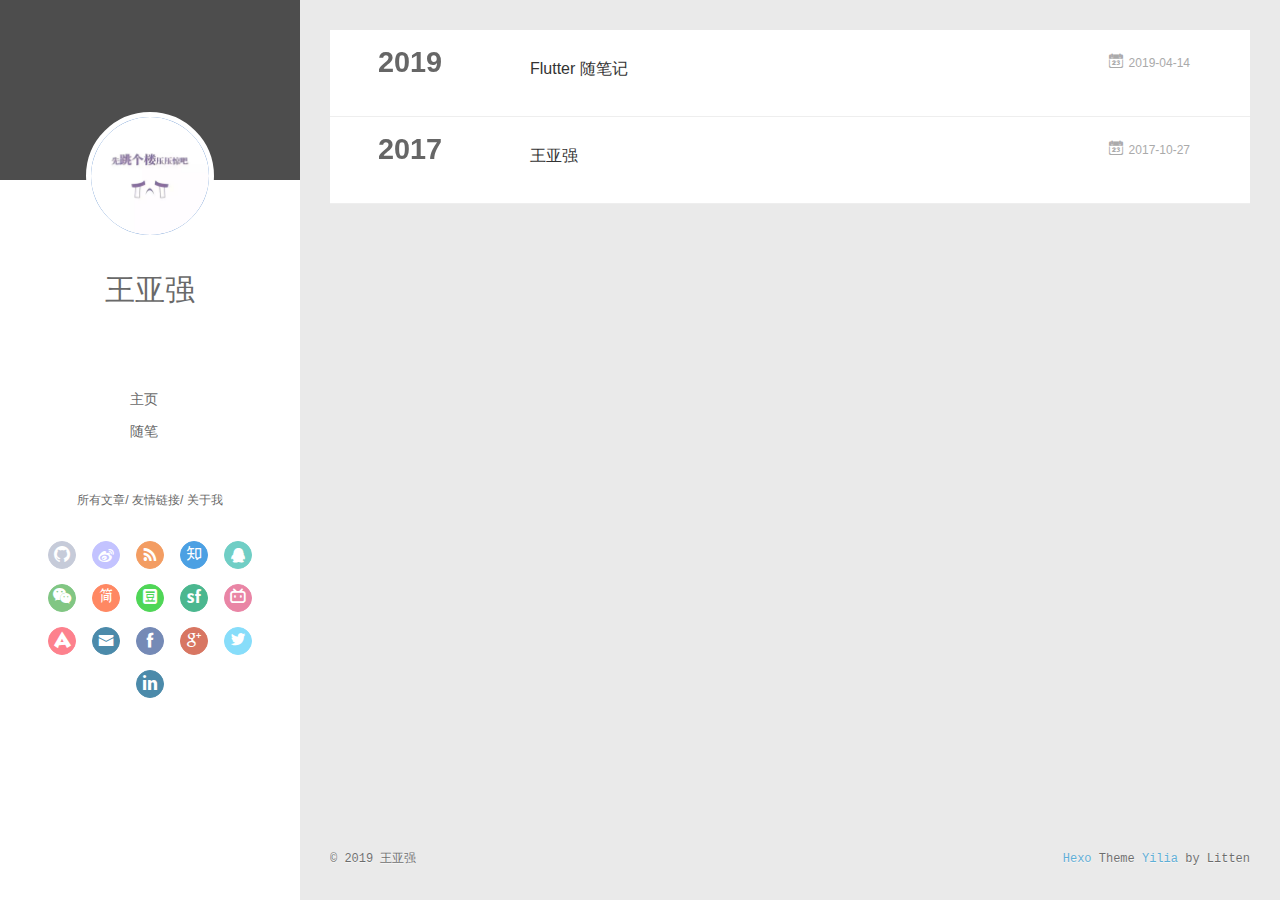
==== commit d093ede7: "Site updated: 2019-04-14 15:22:00" ====
--- a/archives/index.html
+++ b/archives/index.html
@@ -85,6 +85,30 @@
 		        
 					<a class="zhihu" target="_blank" href="#" title="zhihu"><i class="icon-zhihu"></i></a>
 		        
+					<a class="qq" target="_blank" href="#" title="qq"><i class="icon-qq"></i></a>
+		        
+					<a class="weixin" target="_blank" href="#" title="weixin"><i class="icon-weixin"></i></a>
+		        
+					<a class="jianshu" target="_blank" href="#" title="jianshu"><i class="icon-jianshu"></i></a>
+		        
+					<a class="douban" target="_blank" href="#" title="douban"><i class="icon-douban"></i></a>
+		        
+					<a class="segmentfault" target="_blank" href="#" title="segmentfault"><i class="icon-segmentfault"></i></a>
+		        
+					<a class="bilibili" target="_blank" href="#" title="bilibili"><i class="icon-bilibili"></i></a>
+		        
+					<a class="acfun" target="_blank" href="#" title="acfun"><i class="icon-acfun"></i></a>
+		        
+					<a class="mail" target="_blank" href="mailto:10397638@qq.com" title="mail"><i class="icon-mail"></i></a>
+		        
+					<a class="facebook" target="_blank" href="#" title="facebook"><i class="icon-facebook"></i></a>
+		        
+					<a class="google" target="_blank" href="#" title="google"><i class="icon-google"></i></a>
+		        
+					<a class="twitter" target="_blank" href="#" title="twitter"><i class="icon-twitter"></i></a>
+		        
+					<a class="linkedin" target="_blank" href="#" title="linkedin"><i class="icon-linkedin"></i></a>
+		        
 			</div>
 		</nav>
 	</header>		
@@ -126,6 +150,30 @@
 			        
 						<a class="zhihu" target="_blank" href="#" title="zhihu"><i class="icon-zhihu"></i></a>
 			        
+						<a class="qq" target="_blank" href="#" title="qq"><i class="icon-qq"></i></a>
+			        
+						<a class="weixin" target="_blank" href="#" title="weixin"><i class="icon-weixin"></i></a>
+			        
+						<a class="jianshu" target="_blank" href="#" title="jianshu"><i class="icon-jianshu"></i></a>
+			        
+						<a class="douban" target="_blank" href="#" title="douban"><i class="icon-douban"></i></a>
+			        
+						<a class="segmentfault" target="_blank" href="#" title="segmentfault"><i class="icon-segmentfault"></i></a>
+			        
+						<a class="bilibili" target="_blank" href="#" title="bilibili"><i class="icon-bilibili"></i></a>
+			        
+						<a class="acfun" target="_blank" href="#" title="acfun"><i class="icon-acfun"></i></a>
+			        
+						<a class="mail" target="_blank" href="mailto:10397638@qq.com" title="mail"><i class="icon-mail"></i></a>
+			        
+						<a class="facebook" target="_blank" href="#" title="facebook"><i class="icon-facebook"></i></a>
+			        
+						<a class="google" target="_blank" href="#" title="google"><i class="icon-google"></i></a>
+			        
+						<a class="twitter" target="_blank" href="#" title="twitter"><i class="icon-twitter"></i></a>
+			        
+						<a class="linkedin" target="_blank" href="#" title="linkedin"><i class="icon-linkedin"></i></a>
+			        
 				</div>
 			</nav>
 
@@ -159,6 +207,43 @@
       
       <section class="archives-wrap">
         <div class="archive-year-wrap">
+          <a href="/archives/2019" class="archive-year">2019</a>
+        </div>
+        <div class="archives">
+    
+    <article class="archive-article archive-type-post">
+  <div class="archive-article-inner">
+    <header class="archive-article-header">
+      	<div class="article-meta">
+	      	<a href="/2019/04/14/Flutter/" class="archive-article-date">
+  	<time datetime="2019-04-14T05:55:50.000Z" itemprop="datePublished"><i class="icon-calendar icon"></i>2019-04-14</time>
+</a>
+        </div>
+    	 
+  
+    <h1 itemprop="name">
+      <a class="archive-article-title" href="/2019/04/14/Flutter/">Flutter 随笔记</a>
+    </h1>
+  
+
+        <div class="article-info info-on-right">
+          
+          
+
+        </div>
+        <div class="clearfix"></div>
+    </header>
+  </div>
+</article>
+  
+    
+    
+      
+        </div></section>
+      
+      
+      <section class="archives-wrap">
+        <div class="archive-year-wrap">
           <a href="/archives/2017" class="archive-year">2017</a>
         </div>
         <div class="archives">
@@ -202,7 +287,7 @@
   <div class="outer">
     <div id="footer-info">
     	<div class="footer-left">
-    		&copy; 2017 王亚强
+    		&copy; 2019 王亚强
     	</div>
       	<div class="footer-right">
       		<a href="http://hexo.io/" target="_blank">Hexo</a>  Theme <a href="https://github.com/litten/hexo-theme-yilia" target="_blank">Yilia</a> by Litten
@@ -334,27 +419,11 @@
         <ul class="search-ul">
           
             <li class="search-li">
-              <a href="http://yyzq.info/" target="_blank" class="search-title"><i class="icon-quo-left icon"></i>友情链接1</a>
+              <a href="http://yyzq.info/" target="_blank" class="search-title"><i class="icon-quo-left icon"></i>YYZQ</a>
             </li>
           
             <li class="search-li">
-              <a href="http://yyzq.info/" target="_blank" class="search-title"><i class="icon-quo-left icon"></i>友情链接2</a>
-            </li>
-          
-            <li class="search-li">
-              <a href="http://yyzq.info/" target="_blank" class="search-title"><i class="icon-quo-left icon"></i>友情链接3</a>
-            </li>
-          
-            <li class="search-li">
-              <a href="http://yaqiang.wang/" target="_blank" class="search-title"><i class="icon-quo-left icon"></i>友情链接4</a>
-            </li>
-          
-            <li class="search-li">
-              <a href="http://yaqiang.wang/" target="_blank" class="search-title"><i class="icon-quo-left icon"></i>友情链接5</a>
-            </li>
-          
-            <li class="search-li">
-              <a href="http://yaqiang.wang/" target="_blank" class="search-title"><i class="icon-quo-left icon"></i>友情链接6</a>
+              <a href="http://yaqiang.wang/" target="_blank" class="search-title"><i class="icon-quo-left icon"></i>YAQIANG</a>
             </li>
           
         </ul>
--- a/main.507b3a.css
+++ b/main.507b3a.css
@@ -1 +1 @@
-.clearfix:after,.clearfix:before{content:"";display:table}.clearfix:after{clear:both}.left-col.show{box-shadow:0 0 6px 0 rgba(0,0,0,.75)}.mid-col,.mid-col.show .article,.tools-col,.tools-col .tools-section .search-tag.tagcloud .article-tag-list,.tools-col .tools-section .search-ul .search-tag span:hover,.tools-col .tools-section .search-ul .search-time span:hover,.tools-col .tools-section .search-ul .search-title:hover,.tools-col .tools-section .search-wrap .icon{transition:all .2s ease-in;-ms-transition:all .2s ease-in}@-webkit-keyframes leftIn{0%,60%,75%,90%,to{-webkit-animation-timing-function:cubic-bezier(.215,.61,.355,1);animation-timing-function:cubic-bezier(.215,.61,.355,1)}0%{-webkit-transform:translateZ(0);transform:translateZ(0)}60%{-webkit-transform:translate3d(358px,0,0);transform:translate3d(358px,0,0)}75%{-webkit-transform:translate3d(323px,0,0);transform:translate3d(323px,0,0)}90%{-webkit-transform:translate3d(338px,0,0);transform:translate3d(338px,0,0)}to{-webkit-transform:translate3d(333px,0,0);transform:translate3d(333px,0,0)}}@keyframes leftIn{0%,60%,75%,90%,to{-webkit-animation-timing-function:cubic-bezier(.215,.61,.355,1);animation-timing-function:cubic-bezier(.215,.61,.355,1)}0%{-webkit-transform:translateZ(0);transform:translateZ(0)}60%{-webkit-transform:translate3d(358px,0,0);transform:translate3d(358px,0,0)}75%{-webkit-transform:translate3d(323px,0,0);transform:translate3d(323px,0,0)}90%{-webkit-transform:translate3d(338px,0,0);transform:translate3d(338px,0,0)}to{-webkit-transform:translate3d(333px,0,0);transform:translate3d(333px,0,0)}}.mid-col.show{-webkit-animation-duration:.8s;animation-duration:.8s;-webkit-animation-fill-mode:both;animation-fill-mode:both;-webkit-animation-name:leftIn;animation-name:leftIn}@-webkit-keyframes leftOut{0%,60%,75%,90%,to{-webkit-animation-timing-function:cubic-bezier(.215,.61,.355,1);animation-timing-function:cubic-bezier(.215,.61,.355,1)}0%{-webkit-transform:translate3d(333px,0,0);transform:translate3d(333px,0,0)}60%{-webkit-transform:translate3d(-25px,0,0);transform:translate3d(-25px,0,0)}75%{-webkit-transform:translate3d(10px,0,0);transform:translate3d(10px,0,0)}90%{-webkit-transform:translate3d(-5px,0,0);transform:translate3d(-5px,0,0)}to{-webkit-transform:translateZ(0);transform:translateZ(0)}}@keyframes leftOut{0%,60%,75%,90%,to{-webkit-animation-timing-function:cubic-bezier(.215,.61,.355,1);animation-timing-function:cubic-bezier(.215,.61,.355,1)}0%{-webkit-transform:translate3d(333px,0,0);transform:translate3d(333px,0,0)}60%{-webkit-transform:translate3d(-25px,0,0);transform:translate3d(-25px,0,0)}75%{-webkit-transform:translate3d(10px,0,0);transform:translate3d(10px,0,0)}90%{-webkit-transform:translate3d(-5px,0,0);transform:translate3d(-5px,0,0)}to{-webkit-transform:translateZ(0);transform:translateZ(0)}}.mid-col.hide{-webkit-animation-duration:.8s;animation-duration:.8s;-webkit-animation-name:leftOut;animation-name:leftOut}@-webkit-keyframes smallLeftIn{0%,60%,75%,90%,to{-webkit-animation-timing-function:cubic-bezier(.215,.61,.355,1);animation-timing-function:cubic-bezier(.215,.61,.355,1)}0%{-webkit-transform:translateZ(0);transform:translateZ(0)}60%{-webkit-transform:translate3d(325px,0,0);transform:translate3d(325px,0,0)}75%{-webkit-transform:translate3d(290px,0,0);transform:translate3d(290px,0,0)}90%{-webkit-transform:translate3d(305px,0,0);transform:translate3d(305px,0,0)}to{-webkit-transform:translate3d(300px,0,0);transform:translate3d(300px,0,0)}}@keyframes smallLeftIn{0%,60%,75%,90%,to{-webkit-animation-timing-function:cubic-bezier(.215,.61,.355,1);animation-timing-function:cubic-bezier(.215,.61,.355,1)}0%{-webkit-transform:translateZ(0);transform:translateZ(0)}60%{-webkit-transform:translate3d(325px,0,0);transform:translate3d(325px,0,0)}75%{-webkit-transform:translate3d(290px,0,0);transform:translate3d(290px,0,0)}90%{-webkit-transform:translate3d(305px,0,0);transform:translate3d(305px,0,0)}to{-webkit-transform:translate3d(300px,0,0);transform:translate3d(300px,0,0)}}.tools-col.show{-webkit-animation-duration:.8s;animation-duration:.8s;-webkit-animation-fill-mode:both;animation-fill-mode:both;-webkit-animation-name:smallLeftIn;animation-name:smallLeftIn}@-webkit-keyframes smallleftOut{0%,60%,75%,90%,to{-webkit-animation-timing-function:cubic-bezier(.215,.61,.355,1);animation-timing-function:cubic-bezier(.215,.61,.355,1)}0%{-webkit-transform:translate3d(333px,0,0);transform:translate3d(333px,0,0)}60%{-webkit-transform:translate3d(-25px,0,0);transform:translate3d(-25px,0,0)}75%{-webkit-transform:translate3d(10px,0,0);transform:translate3d(10px,0,0)}90%{-webkit-transform:translate3d(-5px,0,0);transform:translate3d(-5px,0,0)}to{-webkit-transform:translateZ(0);transform:translateZ(0)}}@keyframes smallleftOut{0%,60%,75%,90%,to{-webkit-animation-timing-function:cubic-bezier(.215,.61,.355,1);animation-timing-function:cubic-bezier(.215,.61,.355,1)}0%{-webkit-transform:translate3d(333px,0,0);transform:translate3d(333px,0,0)}60%{-webkit-transform:translate3d(-25px,0,0);transform:translate3d(-25px,0,0)}75%{-webkit-transform:translate3d(10px,0,0);transform:translate3d(10px,0,0)}90%{-webkit-transform:translate3d(-5px,0,0);transform:translate3d(-5px,0,0)}to{-webkit-transform:translateZ(0);transform:translateZ(0)}}.tools-col.hide{-webkit-animation-duration:.8s;animation-duration:.8s;-webkit-animation-fill-mode:both;animation-fill-mode:both;-webkit-animation-name:smallleftOut;animation-name:smallleftOut}html{-ms-text-size-adjust:100%;-webkit-text-size-adjust:100%;-webkit-tap-highlight-color:transparent;height:100%}body{margin:0;font-size:14px;font-family:Helvetica Neue,Helvetica,STHeiTi,Arial,sans-serif;line-height:1.5;color:#333;background-color:#fff;min-height:100%}article,aside,details,figcaption,figure,footer,header,hgroup,main,menu,nav,section,summary{display:block}audio,canvas,progress,video{display:inline-block}audio:not([controls]){display:none;height:0}progress{vertical-align:baseline}[hidden],template{display:none}a{background:transparent;text-decoration:none;color:#08c}a:active{outline:0}abbr[title]{border-bottom:1px dotted}b,strong{font-weight:700}dfn{font-style:italic}mark{background:#ff0;color:#000}small{font-size:80%}sub,sup{font-size:75%;line-height:0;position:relative;vertical-align:baseline}sup{top:-.5em}sub{bottom:-.25em}img{border:0;vertical-align:middle;max-width:100%}svg:not(:root){overflow:hidden}pre{overflow:auto;white-space:pre;white-space:pre-wrap;word-wrap:break-word}code,kbd,pre,samp{font-family:monospace,monospace;font-size:1em}button,input,optgroup,select,textarea{color:inherit;font:inherit;margin:0;vertical-align:middle}button,input,select{overflow:visible}button,select{text-transform:none}button,html input[type=button],input[type=reset],input[type=submit]{-webkit-appearance:button;cursor:pointer}[disabled]{cursor:default}button::-moz-focus-inner,input::-moz-focus-inner{border:0;padding:0}input{line-height:normal}input[type=checkbox],input[type=radio]{box-sizing:border-box;padding:0}input[type=number]::-webkit-inner-spin-button,input[type=number]::-webkit-outer-spin-button{height:auto}input[type=search]{-webkit-appearance:textfield;box-sizing:border-box}input[type=search]::-webkit-search-cancel-button,input[type=search]::-webkit-search-decoration{-webkit-appearance:none}fieldset{border:1px solid silver;margin:0 2px;padding:.35em .625em .75em}legend{border:0;padding:0}textarea{overflow:auto;resize:vertical;vertical-align:top}optgroup{font-weight:700}button,input,select,textarea{outline:0}input,textarea{-webkit-user-modify:read-write-plaintext-only}input::-ms-clear,input::-ms-reveal{display:none}input::-moz-placeholder,textarea::-moz-placeholder{color:#999}input:-ms-input-placeholder,textarea:-ms-input-placeholder{color:#999}input::-webkit-input-placeholder,textarea::-webkit-input-placeholder{color:#999}.placeholder{color:#999}table{border-collapse:collapse;border-spacing:0}td,th{padding:0}blockquote,figure,form,h1,h2,h3,h4,h5,h6,p{margin:0}dd,dl,li,ol,ul{margin:0;padding:0}ol,ul{list-style:none outside none}h1,h2,h3{line-height:2;font-weight:400}h1{font-size:18px}h2{font-size:16px}h3{font-size:14px}i{font-style:normal}*{box-sizing:border-box}@font-face{font-family:iconfont;src:url(./fonts/iconfont.b322fa.eot);src:url(./fonts/iconfont.b322fa.eot#iefix) format("embedded-opentype"),url(./fonts/iconfont.8c627f.woff) format("woff"),url(./fonts/iconfont.16acc2.ttf) format("truetype"),url(./fonts/iconfont.45d7ee.svg#iconfont) format("svg")}[class*=" icon-"],[class^=icon-]{font-family:iconfont!important;speak:none;font-size:16px;font-style:normal;font-weight:400;font-variant:normal;text-transform:none;line-height:1;-webkit-font-smoothing:antialiased;-moz-osx-font-smoothing:grayscale}.icon-twitter:before{content:"\E600"}.icon-facebook:before{content:"\E601"}.icon-clock:before{content:"\E602"}.icon-mail:before{content:"\E609"}.icon-link:before{content:"\E6AB"}.icon-search:before{content:"\E65B"}.icon-smile:before{content:"\E64A"}.icon-roundrightfill:before{content:"\E65A"}.icon-list:before{content:"\E682"}.icon-book:before{content:"\E6FE"}.icon-home:before{content:"\E6BB"}.icon-share:before{content:"\E618"}.icon-back:before{content:"\E625"}.icon-qq:before{content:"\E62D"}.icon-weibo:before{content:"\E619"}.icon-segmentfault:before{content:"\E603"}.icon-sort:before{content:"\E700"}.icon-jianshu:before{content:"\E613"}.icon-circle-left:before{content:"\E71F"}.icon-circle-right:before{content:"\E720"}.icon-loading:before{content:"\E614"}.icon-acfun:before{content:"\E604"}.icon-close:before{content:"\E60C"}.icon-tumblr:before{content:"\E6B0"}.icon-calendar:before{content:"\E667"}.icon-rss:before{content:"\E877"}.icon-price-tags:before{content:"\E6F9"}.icon-quo-left:before{content:"\E7F5"}.icon-quo-right:before{content:"\E7F6"}.icon-back1:before{content:"\E64E"}.icon-github:before{content:"\E735"}.icon-film:before{content:"\E7B7"}.icon-weixin:before{content:"\E61F"}.icon-qzone:before{content:"\E680"}.icon-category:before{content:"\E605"}.icon-douban:before{content:"\E64C"}.icon-roundleftfill:before{content:"\E799"}.icon-tuding:before{content:"\E651"}.icon-zhihu:before{content:"\E61B"}.icon-linkedin:before{content:"\E6D4"}.icon-google:before{content:"\E635"}.icon-plane:before{content:"\E62F"}.icon-bilibili:before{content:"\E622"}.icon-psn:before{content:"\E6C7"}body,button,input,select,textarea{color:#1a1a1a;font-family:lucida grande,lucida sans unicode,lucida,helvetica,Hiragino Sans GB,Microsoft YaHei,WenQuanYi Micro Hei,sans-serif;font-size:16px;font-size:1rem;line-height:1.75}body{overflow-y:hidden;background:#eaeaea}#container,body,html{height:100%;overflow-x:hidden;overflow-y:auto}#mobile-nav{display:none}#container{position:relative;min-height:100%}#container .anm-canvas{display:none}#container.show .anm-canvas{display:block;position:fixed}.body-wrap{margin-bottom:80px}.mid-col{position:absolute;right:0;min-height:100%;background:#eaeaea;left:300px;width:auto}.mid-col.show{background:none;opacity:.9}.mid-col.show .article{background:hsla(0,0%,100%,.3)}.left-col{background:#fff;width:300px;position:fixed;opacity:1;transition:all .2s ease-in;height:100%;z-index:999}.left-col .overlay{width:100%;height:180px;position:absolute}.left-col .intrude-less{width:76%;text-align:center;margin:112px auto 0}.left-col #header{width:100%;height:300px;position:relative;border-bottom:1px solid color-border}.left-col #header a{color:#696969}.left-col #header a:hover{color:#b0a0aa}.left-col #header .header-subtitle{text-align:center;color:#999;font-size:14px;line-height:25px;overflow:hidden;text-overflow:ellipsis;display:-webkit-box;-webkit-line-clamp:2;-webkit-box-orient:vertical}.left-col #header .header-menu{font-weight:300;line-height:31px;text-transform:uppercase;float:none;min-height:150px;margin-left:-12px;text-align:center;display:-webkit-box;-webkit-box-orient:horizontal;-webkit-box-pack:center;-webkit-box-align:center}.left-col #header .header-menu li{cursor:default}.left-col #header .header-menu li a{font-size:14px;min-width:300px}.left-col #header .header-smart-menu{font-size:12px;margin-bottom:20px}.left-col #header .header-smart-menu a:after{content:"/"}.left-col #header .header-smart-menu a:last-child:after{content:""}.left-col #header .profilepic{display:block;border:5px solid #fff;border-radius:50%;;width:128px;height:128px;margin:0 auto;position:relative;overflow:hidden;background:#88acdb;-webkit-transition:all .2s ease-in;display:-webkit-box;-webkit-box-orient:horizontal;-webkit-box-pack:center;-webkit-box-align:center;text-align:center}.left-col #header .profilepic img{border-radius:50%;opacity:1;-webkit-transition:all .2s ease-in}.left-col #header .profilepic img.show{width:100%;height:100%;opacity:1}.left-col #header .header-author{text-align:center;margin:.67em 0;font-family:Roboto,serif;font-size:30px;transition:.3s}::-webkit-scrollbar{width:10px;height:10px}::-webkit-scrollbar-button{width:0;height:0}::-webkit-scrollbar-button:end:decrement,::-webkit-scrollbar-button:start:increment{display:none}::-webkit-scrollbar-corner{display:block}::-webkit-scrollbar-thumb{border-radius:8px;background-color:rgba(0,0,0,.2)}::-webkit-scrollbar-thumb:hover{border-radius:8px;background-color:rgba(0,0,0,.5)}::-webkit-scrollbar-thumb,::-webkit-scrollbar-track{border-right:1px solid transparent;border-left:1px solid transparent}::-webkit-scrollbar-track:hover{background-color:rgba(0,0,0,.15)}::-webkit-scrollbar-button:start{width:10px;height:10px;background:url(./img/scrollbar_arrow.png) no-repeat 0 0}::-webkit-scrollbar-button:start:hover{background:url(./img/scrollbar_arrow.png) no-repeat -15px 0}::-webkit-scrollbar-button:start:active{background:url(./img/scrollbar_arrow.png) no-repeat -30px 0}::-webkit-scrollbar-button:end{width:10px;height:10px;background:url(./img/scrollbar_arrow.png) no-repeat 0 -18px}::-webkit-scrollbar-button:end:hover{background:url(./img/scrollbar_arrow.png) no-repeat -15px -18px}::-webkit-scrollbar-button:end:active{background:url(./img/scrollbar_arrow.png) no-repeat -30px -18px}.article-entry .highlight,.article-entry pre{background:#272822;margin:10px 0;padding:10px;overflow:auto;color:#fff;font-size:.9em;line-height:22.400000000000002px}.article-entry .gist .gist-file .gist-data .line-numbers,.article-entry .highlight .gutter pre,.article-entry .highlight .gutter pre .line{color:#666}.article-entry code,.article-entry pre{font-family:Source Code Pro,Consolas,Monaco,Menlo,monospace}.article-entry code{background:#eee;padding:0 .3em;border:none}.article-entry pre code{background:none;text-shadow:none;padding:0;color:#fff}.article-entry .highlight{border-radius:4px}.article-entry .highlight pre{border:none;margin:0;padding:0}.article-entry .highlight table{margin:0;width:auto}.article-entry .highlight td{border:none;padding:0}.article-entry .highlight figcaption{color:highlight-comment;line-height:1em;margin-bottom:1em}.article-entry .highlight figcaption:after,.article-entry .highlight figcaption:before{content:"";display:table}.article-entry .highlight figcaption:after{clear:both}.article-entry .highlight figcaption a{float:right}.article-entry .highlight .gutter pre{text-align:right;padding-right:20px}.article-entry .highlight .gutter pre .line{text-shadow:none}.article-entry .highlight .line{color:#fff;min-height:19px}.article-entry .gist{margin:0 -20px;border-style:solid;border-color:#ddd;border-width:1px 0;background:#272822;padding:15px 20px 15px 0}.article-entry .gist .gist-file{border:none;font-family:Source Code Pro,Consolas,Monaco,Menlo,monospace;margin:0}.article-entry .gist .gist-file .gist-data{background:none;border:none}.article-entry .gist .gist-file .gist-data .line-numbers{background:none;border:none;padding:0 20px 0 0}.article-entry .gist .gist-file .gist-data .line-data{padding:0!important}.article-entry .gist .gist-file .highlight{margin:0;padding:0;border:none}.article-entry .gist .gist-file .gist-meta{background:#272822;color:highlight-comment;font:.85em Helvetica Neue,Helvetica,Arial,sans-serif;text-shadow:0 0;padding:0;margin-top:1em;margin-left:20px}.article-entry .gist .gist-file .gist-meta a{color:#258fb8;font-weight:400}.article-entry .gist .gist-file .gist-meta a:hover{text-decoration:underline}pre .comment{color:#75715e}pre .class .params,pre .function .keyword,pre .keyword{color:#66d9ef}pre .css .value,pre .doctype,pre .function,pre .params,pre .tag{color:#fff}pre .at_rule,pre .at_rule .keyword,pre .css~* .tag,pre .preprocessor,pre .preprocessor .keyword,pre .title{color:#f92672}pre .attribute,pre .built_in,pre .class,pre .css~* .class,pre .function .title{color:#a6e22e}pre .string,pre .value{color:#e6db74}pre .number{color:#7163d7}pre .css~* .id,pre .id{color:#fd971f}#header .tagcloud a{color:#fff}.tagcloud a{display:inline-block;text-decoration:none;font-weight:400;font-size:10px;color:#fff;height:18px;line-height:18px;float:left;padding:0 5px 0 10px;position:relative;border-radius:0 5px 5px 0;margin:5px 9px 5px 8px;font-family:Menlo,Monaco,Andale Mono,lucida console,Courier New,monospace}.tagcloud a:hover{opacity:.8}.tagcloud a:before{content:" ";width:0;height:0;position:absolute;top:0;left:-18px;border:9px solid transparent}.tagcloud a:after{content:" ";width:4px;height:4px;background-color:#fff;border-radius:4px;box-shadow:0 0 0 1px rgba(0,0,0,.3);position:absolute;top:7px;left:2px}.tagcloud a.color1{background:#ff945c}.tagcloud a.color1:before{border-right-color:#ff945c}.tagcloud a.color2{background:#cc8167}.tagcloud a.color2:before{border-right-color:#cc8167}.tagcloud a.color3{background:#ba8f6c}.tagcloud a.color3:before{border-right-color:#ba8f6c}.tagcloud a.color4{background:#94635c}.tagcloud a.color4:before{border-right-color:#94635c}.tagcloud a.color5{background:#7b5d5f}.tagcloud a.color5:before{border-right-color:#7b5d5f}.article-tag-list .article-tag-list-item{float:left}.article-pop-out .icon-tuding{color:#999;float:left;margin-right:10px;margin-top:6px}.article-category,.article-category .article-tag-list,.article-tag,.article-tag .article-tag-list{float:left}.article-category .icon,.article-tag .icon{color:#999;float:left;margin-right:10px;margin-top:6px}.article-pop-out{float:left}.archive-article-date{color:#999;margin-right:7.6923%;float:right}.archive-article-date .icon{margin:5px 5px 5px 0}.glass{background-color:rgba(54,70,93,.9);z-index:998;transition:opacity .15s;width:100%;height:100%;display:none}.glass,.tagcloud-ctn{left:0;opacity:1;bottom:0;position:fixed;right:0;top:0}.tagcloud-ctn{z-index:90120;background-size:100% 100%}.tagcloud-ctn .tagcloud-global{position:fixed;top:50%;left:50%;margin-top:-115px;margin-left:-315px;width:630px}.tagcloud-ctn .tagcloud-global a{width:80px;height:80px;border-radius:50%;background:#f2992e;color:#fff;display:block;float:left;line-height:80px;text-align:center}.tagcloud-ctn .tagcloud-global .tab-post-types .tab-post-type:first-child .post-type-icon{background:#f2992e}.tagcloud-ctn .tagcloud-global .tab-post-types .tab-post-type:nth-child(2) .post-type-icon{background:#56bc8a}.tagcloud-ctn .tagcloud-global .tab-post-types .tab-post-type:nth-child(3) .post-type-icon{background:#4aa8d8}.tagcloud-ctn .tagcloud-global .tab-post-types .tab-post-type:nth-child(4) .post-type-icon{background:#a77dc2}.tagcloud-ctn .tagcloud-global .tab-post-types .tab-post-type:nth-child(5) .post-type-icon{background:#dd765d}#header .header-nav{width:100%;position:absolute;transition:-webkit-transform .3s ease-in;transition:transform .3s ease-in;transition:transform .3s ease-in,-webkit-transform .3s ease-in}#header .header-nav .social{margin-top:10px;text-align:center;display:-webkit-box;display:-ms-flexbox;display:flex;-ms-flex-wrap:wrap;flex-wrap:wrap;-webkit-box-pack:center;-ms-flex-pack:center;justify-content:center}#header .header-nav .social a{border-radius:50%;display:-moz-inline-stack;display:inline-block;vertical-align:middle;*vertical-align:auto;zoom:1;*display:inline;margin:0 8px 15px;transition:.3s;text-align:center;color:#fff;opacity:.7;width:28px;height:28px;line-height:26px}#header .header-nav .social a:hover{opacity:1}#header .header-nav .social a.weibo{background:#aaf;border:1px solid #aaf}#header .header-nav .social a.weibo:hover{border:1px solid #aaf}#header .header-nav .social a.segmentfault{background:#009a61;border:1px solid #009a61}#header .header-nav .social a.segmentfault:hover{border:1px solid #009a61}#header .header-nav .social a.rss{background:#ef7522;border:1px solid #ef7522}#header .header-nav .social a.rss:hover{border:1px solid #cf5d0f}#header .header-nav .social a.github{background:#afb6ca;border:1px solid #afb6ca}#header .header-nav .social a.github:hover{border:1px solid #909ab6}#header .header-nav .social a.facebook{background:#3b5998;border:1px solid #3b5998}#header .header-nav .social a.facebook:hover{border:1px solid #2d4373}#header .header-nav .social a.google{background:#c83d20;border:1px solid #c83d20}#header .header-nav .social a.google:hover{border:1px solid #9c3019}#header .header-nav .social a.twitter{background:#55cff8;border:1px solid #55cff8}#header .header-nav .social a.twitter:hover{border:1px solid #24c1f6}#header .header-nav .social a.linkedin{background:#005a87;border:1px solid #005a87}#header .header-nav .social a.linkedin:hover{border:1px solid #006b98}#header .header-nav .social a.acfun{background:#fd4c5d;border:1px solid #fd4c5d}#header .header-nav .social a.acfun:hover{border:1px solid #fd4c5d}#header .header-nav .social a.bilibili{background:#e15280;border:1px solid #e15280}#header .header-nav .social a.bilibili:hover{border:1px solid #e15280}#header .header-nav .social a.zhihu{background:#0078d8;border:1px solid #0078d8}#header .header-nav .social a.zhihu:hover{border:1px solid #0078d8}#header .header-nav .social a.douban{background:#06c611;border:1px solid #06c611}#header .header-nav .social a.douban:hover{border:1px solid #06c611}#header .header-nav .social a.mail{background:#005a87;border:1px solid #005a87}#header .header-nav .social a.mail:hover{border:1px solid #006b98}#header .header-nav .social a.jianshu{background:#ff5722;border:1px solid #ff5722}#header .header-nav .social a.jianshu:hover{border:1px solid #ff5722}#header .header-nav .social a.weixin{background:#4caf50;border:1px solid #4caf50}#header .header-nav .social a.weixin:hover{border:1px solid #4caf50}#header .header-nav .social a.qq{background:#34baad;border:1px solid #34baad}#header .header-nav .social a.qq:hover{border:1px solid #34baad}#header .header-nav .social a.psn{background:#086ef6;border:1px solid #086ef6}#header .header-nav .social a.psn:hover{border:1px solid #086ef6}#page-nav{text-align:center;margin-top:30px}#page-nav .page-number{width:20px;height:25px;background:#4d4d4d;display:inline-block;color:#fff;line-height:25px;font-size:12px;margin:0 5px 30px;border-radius:2px}#page-nav .page-number:hover{background:#5e5e5e}#page-nav .current{background:#88acdb;cursor:default}#page-nav .current:hover{background:#88acdb}#page-nav .extend{color:#4d4d4d;margin:0 27px;opacity:1}#page-nav .extend:hover{color:#5e5e5e}#page-nav:hover .extend{opacity:1}.archives-wrap{position:relative;margin:0 30px;padding-right:60px;border-bottom:1px solid #eee;background:#fff}.archives-wrap:first-child{margin-top:30px}.archives-wrap:last-child{margin-bottom:80px}.archives-wrap .archive-year-wrap{line-height:35px;width:200px;position:absolute;padding-top:15px;font-size:1.8em;z-index:1}.archives-wrap .archive-year-wrap a{color:#666;font-weight:700;padding-left:48px}.archives{position:relative}.archives .article-info{border:none}.archives .archive-article{margin-left:200px;padding:20px 0;border-bottom:1px solid #eee;border-top:1px solid #fff;position:relative}.archives .archive-article:first-child{border-top:none}.archives .archive-article:last-child{border-bottom:none}.archives .archive-article-title{font-size:16px;color:#333;transition:color .3s}.archives .archive-article-title:hover{color:#657b83}.archives .archive-article-title span{display:block;color:#a8a8a8;font-size:12px;line-height:14px;height:7px;padding-left:2px}.archives .archive-article-title span:before{display:inline-block;content:"\201C";font-family:serif;font-size:30px;float:left;margin:4px 4px 0 -12px;color:#c8c8c8}.archive-article-inner .icon-clock{margin-right:5px}.archive-article-inner .archive-article-header{position:relative;min-height:36px}.archive-article-inner .article-meta{position:relative;float:right;margin-top:-10px;color:#555;background:none;text-align:right;width:auto}.archive-article-inner .article-meta .article-date time{color:#aaa}.archive-article-inner .article-meta .archive-article-date,.archive-article-inner .article-meta .article-tag-list{margin-right:30px;display:-moz-inline-stack;display:inline-block;vertical-align:middle;zoom:1;color:#666;font-size:14px}.archive-article-inner .article-meta .archive-article-date{cursor:default;font-size:12px;margin-bottom:5px;margin-top:-10px;margin-right:0}.archive-article-inner .article-meta .article-category:before{float:left;margin-top:1px;left:15px}.archive-article-inner .article-meta .article-category .article-category-link{width:auto;max-width:83px;padding-left:10px}.archive-article-inner .article-meta .article-tag-list{margin-top:0}.archive-article-inner .article-meta .article-tag-list:before{left:15px}.archive-article-inner .article-meta .article-tag-list .article-tag-list-item{display:inline-block;width:auto;max-width:83px;padding-left:8px;font-size:12px}.tools-col{width:300px;height:100%;position:fixed;left:0;top:0;z-index:0;padding:0;opacity:0;-webkit-overflow-scrolling:touch;overflow-scrolling:touch}.tools-col.show{opacity:1}.tools-col.hide{z-index:0}.tools-col .tools-nav{display:none}.tools-col .tools-section,.tools-col .tools-wrap{height:100%;color:#e5e5e5;width:360px;overflow:hidden;overflow-y:auto}.tools-col .tools-section ::-webkit-scrollbar,.tools-col .tools-wrap ::-webkit-scrollbar{display:none}.tools-col .tools-section .search-wrap{width:310px;margin:20px 20px 10px;position:relative}.tools-col .tools-section .search-wrap .search-ipt{width:310px;color:#fff;background:none;border:none;border-bottom:2px solid #fff;font-family:Roboto,serif}.tools-col .tools-section .search-wrap .icon{position:absolute;right:0;top:7px;color:#fff;cursor:pointer}.tools-col .tools-section .search-wrap .icon:hover{-webkit-transform:scale(1.2);transform:scale(1.2)}.tools-col .tools-section .search-wrap ::-webkit-input-placeholder{color:#ededed}.tools-col .tools-section .search-tag.tagcloud{text-align:center;position:relative}.tools-col .tools-section .search-tag.tagcloud .search-tag-wording{font-size:12px;float:right;margin:4px 75px 0 0}.tools-col .tools-section .search-tag.tagcloud .search-switch{width:40px;height:25px;display:block}.tools-col .tools-section .search-tag.tagcloud .search-switch input{width:40px;height:14px;position:absolute;top:0;right:30px;z-index:2;border:0;background:0 0;-webkit-appearance:none;outline:0}.tools-col .tools-section .search-tag.tagcloud .search-switch input:before{content:"";width:40px;height:14px;border:1px solid #bdcabc;background-color:#fdfdfd;border-radius:20px;cursor:pointer;display:inline-block;position:relative;vertical-align:middle;box-sizing:content-box;box-shadow:inset 0 0 0 0 #dfdfdf;transition:border .4s,box-shadow .4s;background-clip:content-box}.tools-col .tools-section .search-tag.tagcloud .search-switch input:checked:before{border-color:#64bd63;box-shadow:inset 0 0 0 .16rem #64bd63;background-color:#64bd63;transition:border .4s,box-shadow .4s,background-color 1.2s}.tools-col .tools-section .search-tag.tagcloud .search-switch input:checked:after{left:27px;background:#fff}.tools-col .tools-section .search-tag.tagcloud .search-switch input:after{content:"";width:14px;height:14px;position:absolute;top:16px;left:2px;-webkit-transform:translateY(-50%);border-radius:100%;background-color:#91c0f1;box-shadow:0 1px 1px rgba(0,0,0,.4);transition:left .2s;cursor:pointer}.tools-col .tools-section .search-tag.tagcloud .article-tag-list{display:none;margin:15px 10px 0;padding:10px;background:hsla(0,0%,100%,.2)}.tools-col .tools-section .search-tag.tagcloud .article-tag-list.show{display:block}.tools-col .tools-section .search-tag.tagcloud .a{float:none}.tools-col .tools-section .search-ul{margin-top:10px;color:rgba(77,77,77,.75);-webkit-overflow-scrolling:touch;overflow-scrolling:touch;overflow-y:auto}.tools-col .tools-section .search-ul .search-li{padding:10px 20px;border-bottom:1px dotted #dcdcdc}.tools-col .tools-section .search-ul .search-li:hover{background:hsla(0,0%,100%,.2)}.tools-col .tools-section .search-ul .search-title{overflow:hidden;white-space:nowrap;text-overflow:ellipsis;display:block;color:#fffff8;text-shadow:1px 1px rgba(77,77,77,.25)}.tools-col .tools-section .search-ul .search-title .icon{margin-right:10px;color:#fffdd8}.tools-col .tools-section .search-ul .search-title:hover{color:#fff}.tools-col .tools-section .search-ul .search-tag,.tools-col .tools-section .search-ul .search-time{font-size:12px;color:#fffdd8;margin-right:10px}.tools-col .tools-section .search-ul .search-tag .icon,.tools-col .tools-section .search-ul .search-time .icon{margin-right:0}.tools-col .tools-section .search-ul .search-tag span,.tools-col .tools-section .search-ul .search-time span{cursor:pointer}.tools-col .tools-section .search-ul .search-tag span:hover,.tools-col .tools-section .search-ul .search-time span:hover{color:#fff}.tools-col .tools-section .search-ul .search-time{float:left}.tools-col .tools-section .search-ul .search-tag span{margin-right:5px}.tools-col .tools-section-friends{padding-top:30px}.tools-col .aboutme-wrap{display:-webkit-box;display:-ms-flexbox;display:flex;-webkit-box-align:center;-ms-flex-align:center;align-items:center;-webkit-box-pack:center;-ms-flex-pack:center;justify-content:center;width:100%;height:100%;color:#fffdd8;text-shadow:1px 1px rgba(77,77,77,.45)}.body-wrap>article{position:relative}@-webkit-keyframes cd-bounce-1{0%{opacity:0;-webkit-transform:scale(1)}60%{opacity:1;-webkit-transform:scale(1.01)}to{-webkit-transform:scale(1)}}@keyframes cd-bounce-1{0%{opacity:0;-webkit-transform:scale(1);transform:scale(1)}60%{opacity:1;-webkit-transform:scale(1.01);transform:scale(1.01)}to{-webkit-transform:scale(1);transform:scale(1)}}.article{margin:30px;position:relative;border:1px solid #ddd;border-top:1px solid #fff;border-bottom:1px solid #fff;background:#fff;transition:all .2s ease-in}.article img{max-width:100%}.article-inner h1.article-title,.article-title{color:#696969;margin-left:0;font-weight:300;line-height:35px;margin-bottom:20px;font-size:26px;transition:color .3s}.article-header{border-left:5px solid #4d4d4d;padding:30px 0 15px 25px;padding-left:7.6923%}.article-meta{width:150px;font-size:14;text-align:right;position:absolute;right:0;top:23px;text-align:center;z-index:1}.article-meta time{color:#aaa}.article-meta time .icon-clock{margin-right:8px;font-size:16px}.article-more-link{margin-top:0;text-align:left;float:right}.article-more-link a{background:#4d4d4d;color:#fff;font-size:12px;padding:5px 8px;line-height:16px;border-radius:2px;transition:background .3s}.article-more-link a:hover{background:#3c3c3c}.article-more-link a.hidden{visibility:hidden}.article-info.info-on-right{margin:10px 0 0;float:right}.article-info-index.article-info{padding-top:20px;margin:30px 7.6923% 0;min-height:72px;border-top:1px solid #ddd}.article-info-post.article-info{padding:0;border:none;margin:-30px 0 20px 7.6923%}.article-inner p{margin:0 0 1.75em}.article-inner{border-color:#d1d1d1}.article-inner h1{font-size:28px;font-size:1.75rem;line-height:1.25;margin-top:2em;margin-bottom:1em}.article-inner h2{font-size:23px;font-size:1.4375rem;line-height:1.2173913043;margin-top:2.4347826087em;margin-bottom:1.2173913043em}.article-inner h3{font-size:19px;font-size:1.1875rem;line-height:1.1052631579;margin-top:2.9473684211em;margin-bottom:1.4736842105em}.article-inner h4,.article-inner h5,.article-inner h6{font-size:16px;font-size:1rem;line-height:1.3125;margin-top:3.5em;margin-bottom:1.75em}.article-inner h4{letter-spacing:.140625em;text-transform:uppercase}.article-inner h6{font-style:italic}.article-inner h1,.article-inner h2,.article-inner h3,.article-inner h4,.article-inner h5,.article-inner h6{font-weight:900}.article-inner h1:first-child,.article-inner h2:first-child,.article-inner h3:first-child,.article-inner h4:first-child,.article-inner h5:first-child,.article-inner h6:first-child{margin-top:0}.article-inner h1:first-child{margin-bottom:10px;display:inline}.article-entry{line-height:1.8em;padding-right:7.6923%;padding-left:7.6923%}.article-entry p{margin-top:10px}.article-entry li code,.article-entry p code{padding:1px 3px;margin:0 3px;background:#ddd;border:1px solid #ccc;font-family:Menlo,Monaco,Andale Mono,lucida console,Courier New,monospace;word-wrap:break-word;font-size:14px}.article-entry blockquote{background:#ddd;border-left:5px solid #ccc;padding:15px 20px;margin-top:10px;border-left:5px solid #657b83;background:#f6f6f6}.article-entry blockquote p{margin-top:0;margin-bottom:0}.article-entry em{font-style:italic}.article-entry ul li:before{content:"";width:6px;height:6px;border:1px solid #999;border-radius:10px;background:#aaa;display:inline-block;margin-right:10px;float:left;margin-top:10px}.article-entry ol{counter-reset:item}.article-entry ol li:before{counter-increment:item;content:counter(item) ".";margin-right:10px}.article-entry ol,.article-entry ul{font-size:14px;margin:10px 0}.article-entry li ol,.article-entry li ul{margin-left:30px}.article-entry li ol li:before,.article-entry li ul li:before{content:"";background:#dedede}.article-entry h1{margin-top:30px}.article-entry h2,.article-entry h3,.article-entry h4,.article-entry h5,.article-entry h6{margin-top:20px;font-weight:700;color:#574c4c;padding-bottom:5px;border-bottom:1px solid #ddd}.article-entry video{max-width:100%}.article-entry strong{font-weight:700}.article-entry .caption{display:block;font-size:.8em;color:#aaa}.article-entry hr{height:0;margin-top:20px;margin-bottom:20px;border-left:0;border-right:0;border-top:1px solid #ddd;border-bottom:1px solid #fff}.article-entry pre{line-height:1.5;margin-top:10px;padding:5px 15px;overflow-x:auto;color:#657b83;border:1px solid #ccc;text-shadow:0 1px #444;font-family:Menlo,Monaco,Andale Mono,lucida console,Courier New,monospace}.article-entry pre code{font-size:14px}.article-entry table{width:100%;border:1px solid #dedede;margin:15px 0;border-collapse:collapse}.article-entry table td,.article-entry table tr{height:35px}.article-entry table thead tr{background:#f8f8f8}.article-entry table tbody tr:hover{background:#efefef}.article-entry table td,.article-entry table th{border:1px solid #dedede;padding:0 10px}.article-entry figure table{border:none;width:auto;margin:0}.article-entry figure table tbody tr:hover{background:none}#article-nav{margin:0 0 20px;padding:0 32px 10px;min-height:30px}#article-nav .article-nav-link-wrap{font-size:14px}#article-nav .article-nav-link-wrap .article-nav-title{display:inline-block;font-size:16px;transition:color .3s}#article-nav .article-nav-link-wrap:hover .article-nav-title,#article-nav .article-nav-link-wrap:hover i{color:#4d4d4d}#article-nav #article-nav-older{float:right}#disqus_thread,#gitment-ctn,#SOHUCS,.cloud-tie-wrapper,.duoshuo{padding:0 30px!important;min-height:20px}#SOHUCS #SOHU_MAIN .module-cmt-list .block-cont-gw{border-bottom:1px dashed #c8c8c8!important}.share-wrap{min-height:20px}.share-btn{float:right;position:relative}.share-icons{display:-webkit-box;display:-ms-flexbox;display:flex;-webkit-box-pack:center;-ms-flex-pack:center;justify-content:center;-webkit-box-align:center;-ms-flex-align:center;align-items:center;-ms-flex-wrap:wrap;flex-wrap:wrap}.share-icons a{border:1px solid #fff;border-radius:50%;display:-moz-inline-stack;display:inline-block;vertical-align:middle;zoom:1;margin:10px;transition:.3s;text-align:center;color:#fff;opacity:.7;width:28px;height:28px;line-height:26px;text-shadow:1px 1px 1px #509eb7}.share-icons a:active{color:#fff}.share-icons a:hover{-webkit-transform:scale(1.2);transform:scale(1.2)}.share-icons a.share-outer{border:none;color:#fff;background:#4d4d4d;text-shadow:none}.page-modal{position:fixed;top:24%;left:50%;z-index:1001;padding:20px;text-align:center;color:#727272;background:#fff;border-radius:4px;box-shadow:0 2px 5px 0 rgba(0,0,0,.16),0 2px 10px 0 rgba(0,0,0,.12);opacity:0;-webkit-transform:translate(-50%,-200%);transform:translate(-50%,-200%)}.page-modal p{margin-bottom:10px}.page-modal.ready{visibility:hidden;display:block;-webkit-transform:translate(-50%,-100%);transform:translate(-50%,-100%);transition:.3s}.page-modal.in{visibility:visible;opacity:1;-webkit-transform:translate(-50%);transform:translate(-50%)}.page-modal .close{position:absolute;right:15px;top:15px;color:rgba(0,0,0,.2);font-size:16px;line-height:20px}.page-modal .close:active,.page-modal .close:hover{color:rgba(0,0,0,.4)}.mask{visibility:hidden;position:fixed;top:0;left:0;bottom:0;z-index:1000;width:100%;height:100%;background:#000;opacity:0;filter:alpha(opacity=0);pointer-events:none;transition:.3s ease-in-out}.mask.in{visibility:visible;pointer-events:auto;opacity:.3}.page-reward{margin:60px 0;text-align:center}.page-reward .page-reward-btn{position:relative;display:inline-block;width:56px;height:56px;line-height:56px;font-size:20px;color:#fff;background:#f44336;border-radius:50%;box-shadow:0 2px 5px 0 rgba(0,0,0,.16),0 2px 10px 0 rgba(0,0,0,.12);transition:.4s ease-in-out}.page-reward .page-reward-btn:active,.page-reward .page-reward-btn:hover{box-shadow:0 6px 12px rgba(0,0,0,.2),0 4px 15px rgba(0,0,0,.2)}.page-reward .page-reward-btn .tooltip-item{display:block;width:56px;height:56px}.page-reward .reward-box{display:-webkit-box;display:-ms-flexbox;display:flex;-ms-flex-pack:distribute;justify-content:space-around}.page-reward .reward-p{color:#fff;font-weight:700;text-shadow:1px 1px 1px #45b9e0}.page-reward .reward-p .icon{margin:0 10px;color:#ddd}.page-reward .reward-type{font-size:16px;display:block;color:#4d4d4d;margin:20px 0 0}.page-reward .reward-img{width:130px;height:130px;border:6px solid #fff;border-radius:3px}.wrap-side-operation{position:fixed;right:40px;bottom:50px;z-index:999;font-size:14px}.wrap-side-operation .icon-plane{color:#fff;text-shadow:1px 1px 1px #509eb7;opacity:.7;font-size:52px;line-height:40px;width:40px;text-align:center;display:block}.mod-side-operation{width:40px;text-align:center}.jump-container:hover .icon-back{background:rgba(36,193,246,.9)}.jump-container,.toc-container{position:relative;cursor:pointer;width:40px;height:40px;opacity:.8}.jump-plan-container{position:absolute;top:-11px;left:-4px;width:50px;height:61px;overflow:hidden}.jump-plan-container .jump-plane{display:block;position:absolute;width:42px;height:66px;-webkit-transform:translateY(68px);transform:translateY(68px);left:-2px}.mod-side-operation__jump-to-top .icon-back{transition:.3s;color:#fff;background:#ccc;-webkit-transform:rotate(90deg);transform:rotate(90deg);font-size:32px;line-height:40px;width:40px;text-align:center;display:block}.mod-side-operation__jump-to-top .icon-back:hover{background:#24c1f6;color:#24c1f6}.toc-container.tooltip-left{background:#ccc;margin-top:10px;transition:.3s}.toc-container.tooltip-left:hover{background:rgba(36,193,246,.9)}.toc-container.tooltip-left .icon-font{font-size:22px;line-height:40px;color:#fff}.toc-container.tooltip-left .tooltip{width:40px;height:40px;top:0;left:0}.toc-container.tooltip-left .tooltip-east .tooltip-content{min-height:100px;text-align:left;padding:5px 0 5px 20px;right:4.7em;min-width:200px;width:auto;font-size:14px;text-shadow:1px 1px 1px #398199;bottom:-10px;-webkit-transform-origin:100% 100%;transform-origin:100% 100%;-webkit-transform:translate3d(0,-10px,0) rotate3d(1,1,1,-30deg);transform:translate3d(0,-10px,0) rotate3d(1,1,1,-30deg)}.toc-container.tooltip-left .tooltip-east .tooltip-content a{color:#fff}.toc-container.tooltip-left .tooltip-east .tooltip-content:after{top:auto;bottom:23px}.toc-container.tooltip-left .tooltip-east .tooltip-content .toc-article{max-height:500px;overflow-x:hidden;overflow-y:auto}.toc-container.tooltip-left .tooltip-east .tooltip-content .toc-article li ol,.toc-container.tooltip-left .tooltip-east .tooltip-content .toc-article li ul{margin-left:30px}.toc-container.tooltip-left .tooltip-east .tooltip-content .toc-article li{white-space:nowrap}.toc-container.tooltip-left .tooltip:hover .tooltip-content{bottom:-10px;-webkit-transform:translate(0);transform:translate(0)}.tooltip-left .tooltip{position:absolute;z-index:999;cursor:pointer;width:28px;height:28px;top:-10px;right:10px}.tooltip-left .tooltip:hover a.share-outer{background:#24c1f6}@-webkit-keyframes pulse{0%{-webkit-transform:scale3d(.5,.5,1)}to{-webkit-transform:scaleX(1)}}@keyframes pulse{0%{-webkit-transform:scale3d(.5,.5,1);transform:scale3d(.5,.5,1)}to{-webkit-transform:scaleX(1);transform:scaleX(1)}}.tooltip-left .tooltip-content{position:absolute;background:rgba(36,193,246,.9);z-index:9999;width:200px;bottom:50%;margin-bottom:-10px;border-radius:20px;font-size:1.1em;text-align:center;color:#fff;opacity:0;cursor:default;pointer-events:none;-webkit-font-smoothing:antialiased;transition:opacity .3s,-webkit-transform .3s;transition:opacity .3s,transform .3s;transition:opacity .3s,transform .3s,-webkit-transform .3s}.tooltip-left .tooltip-west .tooltip-content{left:3.5em;-webkit-transform-origin:-2em 50%;transform-origin:-2em 50%;-webkit-transform:translate3d(0,50%,0) rotate3d(1,1,1,30deg);transform:translate3d(0,50%,0) rotate3d(1,1,1,30deg)}.tooltip-left .tooltip-east .tooltip-content{right:3.5em;-webkit-transform-origin:calc(100% + 2em) 50%;transform-origin:calc(100% + 2em) 50%;-webkit-transform:translate3d(0,50%,0) rotate3d(1,1,1,-30deg);transform:translate3d(0,50%,0) rotate3d(1,1,1,-30deg)}.tooltip-left .tooltip:hover .tooltip-content{opacity:1;-webkit-transform:translate3d(0,50%,0) rotate3d(0,0,0,0);transform:translate3d(0,50%,0) rotate3d(0,0,0,0);pointer-events:auto}.tooltip-left .tooltip-content:after,.tooltip-left .tooltip-content:before{content:"";position:absolute}.tooltip-left .tooltip-content:before{height:100%;width:3em}.tooltip-left .tooltip-content:after{width:2em;height:2em;top:50%;margin:-1em 0 0;background:url(./fonts/tooltip.4004ff.svg) no-repeat 50%;background-size:100%}.tooltip-left .tooltip-west .tooltip-content:after,.tooltip-left .tooltip-west .tooltip-content:before{right:99%}.tooltip-left .tooltip-east .tooltip-content:after,.tooltip-left .tooltip-east .tooltip-content:before{left:99%}.tooltip-left .tooltip-east .tooltip-content:after{-webkit-transform:scaleX(-1);transform:scaleX(-1)}.tooltip-top .tooltip{display:inline;position:relative;z-index:999}.tooltip-top .tooltip:after{content:"";position:absolute;width:100%;height:20px;bottom:100%;left:50%;pointer-events:none;-webkit-transform:translateX(-50%);transform:translateX(-50%)}.tooltip-top .tooltip:hover:after{pointer-events:auto}.tooltip-top .tooltip-content{position:absolute;z-index:9999;width:370px;left:50%;bottom:100%;font-size:20px;line-height:1.4;text-align:center;font-weight:400;color:#4d4d4d;background:transparent;opacity:0;margin:0 0 -10px -185px;cursor:default;pointer-events:none;font-family:Satisfy,cursive;-webkit-font-smoothing:antialiased;transition:opacity .3s .3s;padding-bottom:80px}.tooltip-top .tooltip:hover .tooltip-content{opacity:1;pointer-events:auto;transition-delay:0s}.tooltip-top .tooltip-content span{display:block}.tooltip-top .tooltip-text{border-bottom:10px solid #4d4d4d;overflow:hidden;-webkit-transform:scaleX(0);transform:scaleX(0);transition:-webkit-transform .3s .3s;transition:transform .3s .3s;transition:transform .3s .3s,-webkit-transform .3s .3s}.tooltip-top .tooltip:hover .tooltip-text{transition-delay:0s;-webkit-transform:scaleX(1);transform:scaleX(1)}.tooltip-top .tooltip-inner{background:rgba(36,193,246,.9);padding:40px;-webkit-transform:translate3d(0,100%,0);transform:translate3d(0,100%,0);webkit-transition:-webkit-transform .3s;transition:-webkit-transform .3s;transition:transform .3s;transition:transform .3s,-webkit-transform .3s}.tooltip-top .tooltip:hover .tooltip-inner{transition-delay:.3s;-webkit-transform:translateZ(0);transform:translateZ(0)}.tooltip-top .tooltip-content:after{content:"";left:50%;border:solid transparent;height:0;width:0;position:absolute;pointer-events:none;border-color:transparent;border-top-color:#4d4d4d;border-width:10px;margin-left:-10px}#footer{font-size:12px;font-family:Menlo,Monaco,Andale Mono,lucida console,Courier New,monospace;text-shadow:0 1px #fff;position:absolute;bottom:30px;opacity:.6;width:100%;text-align:center}#footer .outer{padding:0 30px}.footer-left{float:left}.footer-right{float:right}@media screen and (max-width:800px){#container,body,html{height:auto;overflow-x:hidden;overflow-y:auto}#mobile-nav{display:block}.body-wrap{margin-bottom:0}.left-col{display:none}.mid-col{left:0}#header .header-nav,.mid-col{position:relative}.wrap-side-operation{display:none}.cloud-tie-wrapper{padding:0;min-height:20px}.tools-col{left:-300px;width:300px}.tools-col .tools-wrap{padding-top:48px}.tools-col .tools-section,.tools-col .tools-wrap{width:300px}.tools-col .tools-section .search-wrap,.tools-col .tools-wrap .search-wrap{width:280px}.tools-col .tools-section .search-tag.tagcloud,.tools-col .tools-wrap .search-tag.tagcloud{margin-right:-30px}.tools-col .tools-section .search-ul .search-li,.tools-col .tools-wrap .search-ul .search-li{padding:5px 20px}.tools-col.show .header-menu.tools-nav{display:block}#container .header-author.fixed{position:fixed;top:-29px;width:100%;color:#ddd}.mobile-mask{width:100%;height:100%;position:fixed;top:0;left:0;background:rgba(0,0,0,.85);z-index:999}.btnctn{position:fixed;width:50px;height:50px;top:-5px;z-index:4}.btnctn .slider-trigger{position:absolute;z-index:101;width:42px;height:42px;text-align:center;line-height:50px}.btnctn .slider-trigger.back{top:0;left:0}.btnctn .slider-trigger.list{bottom:0;left:0}.btnctn .slider-trigger:hover{background:#444}.btnctn .slider-trigger .icon{font-size:24px;color:#fff}.article-header{border-left:none;padding:0;border-bottom:1px dotted #ddd}.article-header h1{margin-bottom:10px}.article-header .archive-article-date{float:none}.header-subtitle .icon{margin:0 10px;color:#d0d0d0}.article-info-index.article-info{min-height:40px;padding-top:10px;margin:0;border-top:1px solid #ddd}.article-info-post.article-info{margin:0;padding-top:10px;border:none}#viewer-box .viewer-box-l{font-size:14px}.article-nav-link-wrap{margin:5px 0;display:block;clear:both}.article-nav-link-wrap .icon-circle-right{float:left;margin:6px 4px 0 0}.article{padding:10px;margin:10px 0;border:0;font-size:16px;color:#555}.article .article-more-link{margin:0}.article .article-entry{padding:10px 0 30px}.article .article-inner h1.article-title,.article .article-title{font-size:18px;font-weight:300;display:block;margin:0}.article .article-meta{width:auto;height:30px;margin-top:-5px;position:ralative}.article .article-meta .article-date{font-size:12px;border-radius:0;color:#666;background:none;height:auto;padding:0;margin:0;width:100%;text-align:left;margin-left:10px}.article .article-meta .article-date time{width:auto;float:right;margin-right:10px}.article .article-meta .article-tag-list{margin-top:7px;position:absolute;right:10px;top:0}.article .article-meta .article-tag-list:before{float:left;margin-top:1px;left:0}.article .article-meta .article-tag-list .article-tag-list-item{float:left;padding-left:0;width:auto;max-width:83px}.article .article-meta .article-category{margin-top:7px;position:absolute;right:10px;top:-30px}.article .article-meta .article-category:before{float:left;margin-top:1px;left:15px}.article .article-meta .article-category .article-category-link{max-width:83px;width:auto;padding-left:10px}.article #article-nav-older{float:none;display:block}.share{padding:3px 10px}#disqus_thread,.duoshuo{padding:0 13px}#article-nav{margin:0;padding:5px 10px 10px}#article-nav #article-nav-older{float:none}#article-nav .article-nav-link-wrap .article-nav-title{font-size:16px}#page-nav .extend{opacity:1}.instagram .open-ins{left:2px;top:-30px;color:#aaa}.info-on-right{float:none}.archives-wrap{margin:10px 10px 0;padding:10px}.archives-wrap .archive-article-title{font-size:16px}.archives-wrap .archive-year-wrap{position:relative;padding:0}.archives-wrap .archive-year-wrap a{padding:0}.archives-wrap .article-meta .archive-article-date{font-size:12px;margin-right:10px;margin-top:-5px}.archives-wrap .article-meta .article-tag-list-link{font-size:12px}.archives .archive-article{padding:10px 0;margin-left:0}#footer{position:relative;bottom:0}#footer .footer-left{float:none;margin-bottom:10px}#footer .footer-right{float:none}#mobile-nav .header-author{margin:0;position:relative;z-index:2;color:#424242}#mobile-nav .overlay{height:110px;position:absolute;width:100%;z-index:2;background:#4d4d4d}#mobile-nav #header{padding:10px 0 0}#mobile-nav #header .profilepic{display:block;position:relative;z-index:100}.header-menu{height:auto;margin:10px 0 20px}.header-menu.tools-nav{display:none;position:fixed;left:0;width:100%;z-index:9999}.header-menu.tools-nav ul{margin-right:28px}.header-menu.tools-nav li,.header-menu.tools-nav ul{border-color:#fff}.header-menu.tools-nav li a,.header-menu.tools-nav ul a{color:#fff}.header-menu.tools-nav li a.active,.header-menu.tools-nav ul a.active{background:#81b5cc}.header-menu ul{text-align:center;cursor:default;display:-webkit-box;display:-ms-flexbox;display:flex;margin:0 auto;-webkit-box-align:center;-ms-flex-align:center;align-items:center;-ms-flex-pack:distribute;justify-content:space-around;position:relative;z-index:1;border:1px solid #a0a0a0;border-radius:3px}.header-menu li{border-left:1px solid #a0a0a0}.header-menu li:first-child{border-left:0}.header-menu li:last-child{border-right:0}.header-menu li a{font-size:14px;overflow:hidden;text-overflow:ellipsis;white-space:nowrap;display:block;color:#a0a0a0}.header-menu li a.active{color:#eaeaea;background:#a0a0a0}.profilepic{display:block;border:5px solid #fff;border-radius:300px;width:128px;height:128px;margin:0 auto;position:relative;overflow:hidden;background:#88acdb;-webkit-transition:all .2s ease-in;display:-webkit-box;-webkit-box-orient:horizontal;-webkit-box-pack:center;-webkit-box-align:center;text-align:center}.header-author{text-align:center;margin:.67em 0;font-family:Roboto,serif;font-size:30px;transition:.3s}.header-subtitle{text-align:center;color:#999;font-size:14px;line-height:25px;overflow:hidden;text-overflow:ellipsis;display:-webkit-box;-webkit-line-clamp:2;-webkit-box-orient:vertical;padding:0 24px}}/*! PhotoSwipe Default UI CSS by Dmitry Semenov | photoswipe.com | MIT license */.pswp__button{width:44px;height:44px;position:relative;background:none;cursor:pointer;overflow:visible;-webkit-appearance:none;display:block;border:0;padding:0;margin:0;float:right;opacity:.75;transition:opacity .2s;box-shadow:none}.pswp__button:focus,.pswp__button:hover{opacity:1}.pswp__button:active{outline:none;opacity:.9}.pswp__button::-moz-focus-inner{padding:0;border:0}.pswp__ui--over-close .pswp__button--close{opacity:1}.pswp__button,.pswp__button--arrow--left:before,.pswp__button--arrow--right:before{background:url(./img/default-skin.png) 0 0 no-repeat;background-size:264px 88px;width:44px;height:44px}@media (-webkit-min-device-pixel-ratio:1.1),(-webkit-min-device-pixel-ratio:1.09375),(min-resolution:1.1dppx),(min-resolution:105dpi){.pswp--svg .pswp__button,.pswp--svg .pswp__button--arrow--left:before,.pswp--svg .pswp__button--arrow--right:before{background-image:url(./fonts/default-skin.b257fa.svg)}.pswp--svg .pswp__button--arrow--left,.pswp--svg .pswp__button--arrow--right{background:none}}.pswp__button--close{background-position:0 -44px}.pswp__button--share{background-position:-44px -44px}.pswp__button--fs{display:none}.pswp--supports-fs .pswp__button--fs{display:block}.pswp--fs .pswp__button--fs{background-position:-44px 0}.pswp__button--zoom{display:none;background-position:-88px 0}.pswp--zoom-allowed .pswp__button--zoom{display:block}.pswp--zoomed-in .pswp__button--zoom{background-position:-132px 0}.pswp--touch .pswp__button--arrow--left,.pswp--touch .pswp__button--arrow--right{visibility:hidden}.pswp__button--arrow--left,.pswp__button--arrow--right{background:none;top:50%;margin-top:-50px;width:70px;height:100px;position:absolute}.pswp__button--arrow--left{left:0}.pswp__button--arrow--right{right:0}.pswp__button--arrow--left:before,.pswp__button--arrow--right:before{content:"";top:35px;background-color:rgba(0,0,0,.3);height:30px;width:32px;position:absolute}.pswp__button--arrow--left:before{left:6px;background-position:-138px -44px}.pswp__button--arrow--right:before{right:6px;background-position:-94px -44px}.pswp__counter,.pswp__share-modal{-webkit-user-select:none;-moz-user-select:none;-ms-user-select:none;user-select:none}.pswp__share-modal{display:block;background:rgba(0,0,0,.5);width:100%;height:100%;top:0;left:0;padding:10px;position:absolute;z-index:1600;opacity:0;transition:opacity .25s ease-out;-webkit-backface-visibility:hidden;will-change:opacity}.pswp__share-modal--hidden{display:none}.pswp__share-tooltip{z-index:1620;position:absolute;background:#fff;top:56px;border-radius:2px;display:block;width:auto;right:44px;box-shadow:0 2px 5px rgba(0,0,0,.25);-webkit-transform:translateY(6px);transform:translateY(6px);transition:-webkit-transform .25s;transition:transform .25s;transition:transform .25s,-webkit-transform .25s;-webkit-backface-visibility:hidden;will-change:transform}.pswp__share-tooltip a{display:block;padding:8px 12px;font-size:14px;line-height:18px}.pswp__share-tooltip a,.pswp__share-tooltip a:hover{color:#000;text-decoration:none}.pswp__share-tooltip a:first-child{border-radius:2px 2px 0 0}.pswp__share-tooltip a:last-child{border-radius:0 0 2px 2px}.pswp__share-modal--fade-in{opacity:1}.pswp__share-modal--fade-in .pswp__share-tooltip{-webkit-transform:translateY(0);transform:translateY(0)}.pswp--touch .pswp__share-tooltip a{padding:16px 12px}a.pswp__share--facebook:before{content:"";display:block;width:0;height:0;position:absolute;top:-12px;right:15px;border:6px solid transparent;border-bottom-color:#fff;-webkit-pointer-events:none;-moz-pointer-events:none;pointer-events:none}a.pswp__share--facebook:hover{background:#3e5c9a;color:#fff}a.pswp__share--facebook:hover:before{border-bottom-color:#3e5c9a}a.pswp__share--twitter:hover{background:#55acee;color:#fff}a.pswp__share--pinterest:hover{background:#ccc;color:#ce272d}a.pswp__share--download:hover{background:#ddd}.pswp__counter{position:absolute;left:0;top:0;height:44px;font-size:13px;line-height:44px;color:#fff;opacity:.75;padding:0 10px}.pswp__caption{position:absolute;left:0;bottom:0;width:100%;min-height:44px}.pswp__caption small{font-size:11px;color:#bbb}.pswp__caption__center{text-align:left;max-width:420px;margin:0 auto;font-size:13px;padding:10px;line-height:20px;color:#ccc}.pswp__caption--empty{display:none}.pswp__caption--fake{visibility:hidden}.pswp__preloader{width:44px;height:44px;position:absolute;top:0;left:50%;margin-left:-22px;opacity:0;transition:opacity .25s ease-out;will-change:opacity;direction:ltr}.pswp__preloader__icn{width:20px;height:20px;margin:12px}.pswp__preloader--active{opacity:1}.pswp__preloader--active .pswp__preloader__icn{background:url(./img/preloader.gif) 0 0 no-repeat}.pswp--css_animation .pswp__preloader--active{opacity:1}.pswp--css_animation .pswp__preloader--active .pswp__preloader__icn{-webkit-animation:clockwise .5s linear infinite;animation:clockwise .5s linear infinite}.pswp--css_animation .pswp__preloader--active .pswp__preloader__donut{-webkit-animation:donut-rotate 1s cubic-bezier(.4,0,.22,1) infinite;animation:donut-rotate 1s cubic-bezier(.4,0,.22,1) infinite}.pswp--css_animation .pswp__preloader__icn{background:none;opacity:.75;width:14px;height:14px;position:absolute;left:15px;top:15px;margin:0}.pswp--css_animation .pswp__preloader__cut{position:relative;width:7px;height:14px;overflow:hidden}.pswp--css_animation .pswp__preloader__donut{box-sizing:border-box;width:14px;height:14px;border:2px solid #fff;border-radius:50%;border-left-color:transparent;border-bottom-color:transparent;position:absolute;top:0;left:0;background:none;margin:0}@media screen and (max-width:1024px){.pswp__preloader{position:relative;left:auto;top:auto;margin:0;float:right}}@-webkit-keyframes clockwise{0%{-webkit-transform:rotate(0deg);transform:rotate(0deg)}to{-webkit-transform:rotate(1turn);transform:rotate(1turn)}}@keyframes clockwise{0%{-webkit-transform:rotate(0deg);transform:rotate(0deg)}to{-webkit-transform:rotate(1turn);transform:rotate(1turn)}}@-webkit-keyframes donut-rotate{0%{-webkit-transform:rotate(0);transform:rotate(0)}50%{-webkit-transform:rotate(-140deg);transform:rotate(-140deg)}to{-webkit-transform:rotate(0);transform:rotate(0)}}@keyframes donut-rotate{0%{-webkit-transform:rotate(0);transform:rotate(0)}50%{-webkit-transform:rotate(-140deg);transform:rotate(-140deg)}to{-webkit-transform:rotate(0);transform:rotate(0)}}.pswp__ui{-webkit-font-smoothing:auto;visibility:visible;opacity:1;z-index:1550}.pswp__top-bar{position:absolute;left:0;top:0;height:44px;width:100%}.pswp--has_mouse .pswp__button--arrow--left,.pswp--has_mouse .pswp__button--arrow--right,.pswp__caption,.pswp__top-bar{-webkit-backface-visibility:hidden;will-change:opacity;transition:opacity 333ms cubic-bezier(.4,0,.22,1)}.pswp--has_mouse .pswp__button--arrow--left,.pswp--has_mouse .pswp__button--arrow--right{visibility:visible}.pswp__caption,.pswp__top-bar{background-color:rgba(0,0,0,.5)}.pswp__ui--fit .pswp__caption,.pswp__ui--fit .pswp__top-bar{background-color:rgba(0,0,0,.3)}.pswp__ui--idle .pswp__button--arrow--left,.pswp__ui--idle .pswp__button--arrow--right,.pswp__ui--idle .pswp__top-bar{opacity:0}.pswp__ui--hidden .pswp__button--arrow--left,.pswp__ui--hidden .pswp__button--arrow--right,.pswp__ui--hidden .pswp__caption,.pswp__ui--hidden .pswp__top-bar{opacity:.001}.pswp__ui--one-slide .pswp__button--arrow--left,.pswp__ui--one-slide .pswp__button--arrow--right,.pswp__ui--one-slide .pswp__counter{display:none}.pswp__element--disabled{display:none!important}.pswp--minimal--dark .pswp__top-bar{background:none}/*! PhotoSwipe main CSS by Dmitry Semenov | photoswipe.com | MIT license */.pswp{display:none;position:absolute;width:100%;height:100%;left:0;top:0;overflow:hidden;-ms-touch-action:none;touch-action:none;z-index:1500;-webkit-text-size-adjust:100%;-webkit-backface-visibility:hidden;outline:none}.pswp *{box-sizing:border-box}.pswp img{max-width:none}.pswp--animate_opacity{opacity:.001;will-change:opacity;transition:opacity 333ms cubic-bezier(.4,0,.22,1)}.pswp--open{display:block}.pswp--zoom-allowed .pswp__img{cursor:zoom-in}.pswp--zoomed-in .pswp__img{cursor:-webkit-grab;cursor:grab}.pswp--dragging .pswp__img{cursor:-webkit-grabbing;cursor:grabbing}.pswp__bg{background:#000;opacity:0;-webkit-transform:translateZ(0);transform:translateZ(0);-webkit-backface-visibility:hidden}.pswp__bg,.pswp__scroll-wrap{position:absolute;left:0;top:0;width:100%;height:100%}.pswp__scroll-wrap{overflow:hidden}.pswp__container,.pswp__zoom-wrap{-ms-touch-action:none;touch-action:none;position:absolute;left:0;right:0;top:0;bottom:0}.pswp__container,.pswp__img{-webkit-user-select:none;-moz-user-select:none;-ms-user-select:none;user-select:none;-webkit-tap-highlight-color:transparent;-webkit-touch-callout:none}.pswp__zoom-wrap{position:absolute;width:100%;-webkit-transform-origin:left top;transform-origin:left top;transition:-webkit-transform 333ms cubic-bezier(.4,0,.22,1);transition:transform 333ms cubic-bezier(.4,0,.22,1);transition:transform 333ms cubic-bezier(.4,0,.22,1),-webkit-transform 333ms cubic-bezier(.4,0,.22,1)}.pswp__bg{will-change:opacity;transition:opacity 333ms cubic-bezier(.4,0,.22,1)}.pswp--animated-in .pswp__bg,.pswp--animated-in .pswp__zoom-wrap{transition:none}.pswp__container,.pswp__zoom-wrap{-webkit-backface-visibility:hidden}.pswp__item{right:0;bottom:0;overflow:hidden}.pswp__img,.pswp__item{position:absolute;left:0;top:0}.pswp__img{width:auto;height:auto}.pswp__img--placeholder{-webkit-backface-visibility:hidden}.pswp__img--placeholder--blank{background:#222}.pswp--ie .pswp__img{width:100%!important;height:auto!important;left:0;top:0}.pswp__error-msg{position:absolute;left:0;top:50%;width:100%;text-align:center;font-size:14px;line-height:16px;margin-top:-8px;color:#ccc}.pswp__error-msg a{color:#ccc;text-decoration:underline}+.clearfix:after,.clearfix:before{content:"";display:table}.clearfix:after{clear:both}.left-col.show{box-shadow:0 0 6px 0 rgba(0,0,0,.75)}.mid-col,.mid-col.show .article,.tools-col,.tools-col .tools-section .search-tag.tagcloud .article-tag-list,.tools-col .tools-section .search-ul .search-tag span:hover,.tools-col .tools-section .search-ul .search-time span:hover,.tools-col .tools-section .search-ul .search-title:hover,.tools-col .tools-section .search-wrap .icon{transition:all .2s ease-in;-ms-transition:all .2s ease-in}@-webkit-keyframes leftIn{0%,60%,75%,90%,to{-webkit-animation-timing-function:cubic-bezier(.215,.61,.355,1);animation-timing-function:cubic-bezier(.215,.61,.355,1)}0%{-webkit-transform:translateZ(0);transform:translateZ(0)}60%{-webkit-transform:translate3d(358px,0,0);transform:translate3d(358px,0,0)}75%{-webkit-transform:translate3d(323px,0,0);transform:translate3d(323px,0,0)}90%{-webkit-transform:translate3d(338px,0,0);transform:translate3d(338px,0,0)}to{-webkit-transform:translate3d(333px,0,0);transform:translate3d(333px,0,0)}}@keyframes leftIn{0%,60%,75%,90%,to{-webkit-animation-timing-function:cubic-bezier(.215,.61,.355,1);animation-timing-function:cubic-bezier(.215,.61,.355,1)}0%{-webkit-transform:translateZ(0);transform:translateZ(0)}60%{-webkit-transform:translate3d(358px,0,0);transform:translate3d(358px,0,0)}75%{-webkit-transform:translate3d(323px,0,0);transform:translate3d(323px,0,0)}90%{-webkit-transform:translate3d(338px,0,0);transform:translate3d(338px,0,0)}to{-webkit-transform:translate3d(333px,0,0);transform:translate3d(333px,0,0)}}.mid-col.show{-webkit-animation-duration:.8s;animation-duration:.8s;-webkit-animation-fill-mode:both;animation-fill-mode:both;-webkit-animation-name:leftIn;animation-name:leftIn}@-webkit-keyframes leftOut{0%,60%,75%,90%,to{-webkit-animation-timing-function:cubic-bezier(.215,.61,.355,1);animation-timing-function:cubic-bezier(.215,.61,.355,1)}0%{-webkit-transform:translate3d(333px,0,0);transform:translate3d(333px,0,0)}60%{-webkit-transform:translate3d(-25px,0,0);transform:translate3d(-25px,0,0)}75%{-webkit-transform:translate3d(10px,0,0);transform:translate3d(10px,0,0)}90%{-webkit-transform:translate3d(-5px,0,0);transform:translate3d(-5px,0,0)}to{-webkit-transform:translateZ(0);transform:translateZ(0)}}@keyframes leftOut{0%,60%,75%,90%,to{-webkit-animation-timing-function:cubic-bezier(.215,.61,.355,1);animation-timing-function:cubic-bezier(.215,.61,.355,1)}0%{-webkit-transform:translate3d(333px,0,0);transform:translate3d(333px,0,0)}60%{-webkit-transform:translate3d(-25px,0,0);transform:translate3d(-25px,0,0)}75%{-webkit-transform:translate3d(10px,0,0);transform:translate3d(10px,0,0)}90%{-webkit-transform:translate3d(-5px,0,0);transform:translate3d(-5px,0,0)}to{-webkit-transform:translateZ(0);transform:translateZ(0)}}.mid-col.hide{-webkit-animation-duration:.8s;animation-duration:.8s;-webkit-animation-name:leftOut;animation-name:leftOut}@-webkit-keyframes smallLeftIn{0%,60%,75%,90%,to{-webkit-animation-timing-function:cubic-bezier(.215,.61,.355,1);animation-timing-function:cubic-bezier(.215,.61,.355,1)}0%{-webkit-transform:translateZ(0);transform:translateZ(0)}60%{-webkit-transform:translate3d(325px,0,0);transform:translate3d(325px,0,0)}75%{-webkit-transform:translate3d(290px,0,0);transform:translate3d(290px,0,0)}90%{-webkit-transform:translate3d(305px,0,0);transform:translate3d(305px,0,0)}to{-webkit-transform:translate3d(300px,0,0);transform:translate3d(300px,0,0)}}@keyframes smallLeftIn{0%,60%,75%,90%,to{-webkit-animation-timing-function:cubic-bezier(.215,.61,.355,1);animation-timing-function:cubic-bezier(.215,.61,.355,1)}0%{-webkit-transform:translateZ(0);transform:translateZ(0)}60%{-webkit-transform:translate3d(325px,0,0);transform:translate3d(325px,0,0)}75%{-webkit-transform:translate3d(290px,0,0);transform:translate3d(290px,0,0)}90%{-webkit-transform:translate3d(305px,0,0);transform:translate3d(305px,0,0)}to{-webkit-transform:translate3d(300px,0,0);transform:translate3d(300px,0,0)}}.tools-col.show{-webkit-animation-duration:.8s;animation-duration:.8s;-webkit-animation-fill-mode:both;animation-fill-mode:both;-webkit-animation-name:smallLeftIn;animation-name:smallLeftIn}@-webkit-keyframes smallleftOut{0%,60%,75%,90%,to{-webkit-animation-timing-function:cubic-bezier(.215,.61,.355,1);animation-timing-function:cubic-bezier(.215,.61,.355,1)}0%{-webkit-transform:translate3d(333px,0,0);transform:translate3d(333px,0,0)}60%{-webkit-transform:translate3d(-25px,0,0);transform:translate3d(-25px,0,0)}75%{-webkit-transform:translate3d(10px,0,0);transform:translate3d(10px,0,0)}90%{-webkit-transform:translate3d(-5px,0,0);transform:translate3d(-5px,0,0)}to{-webkit-transform:translateZ(0);transform:translateZ(0)}}@keyframes smallleftOut{0%,60%,75%,90%,to{-webkit-animation-timing-function:cubic-bezier(.215,.61,.355,1);animation-timing-function:cubic-bezier(.215,.61,.355,1)}0%{-webkit-transform:translate3d(333px,0,0);transform:translate3d(333px,0,0)}60%{-webkit-transform:translate3d(-25px,0,0);transform:translate3d(-25px,0,0)}75%{-webkit-transform:translate3d(10px,0,0);transform:translate3d(10px,0,0)}90%{-webkit-transform:translate3d(-5px,0,0);transform:translate3d(-5px,0,0)}to{-webkit-transform:translateZ(0);transform:translateZ(0)}}.tools-col.hide{-webkit-animation-duration:.8s;animation-duration:.8s;-webkit-animation-fill-mode:both;animation-fill-mode:both;-webkit-animation-name:smallleftOut;animation-name:smallleftOut}html{-ms-text-size-adjust:100%;-webkit-text-size-adjust:100%;-webkit-tap-highlight-color:transparent;height:100%}body{margin:0;font-size:14px;font-family:Helvetica Neue,Helvetica,STHeiTi,Arial,sans-serif;line-height:1.5;color:#333;background-color:#fff;min-height:100%}article,aside,details,figcaption,figure,footer,header,hgroup,main,menu,nav,section,summary{display:block}audio,canvas,progress,video{display:inline-block}audio:not([controls]){display:none;height:0}progress{vertical-align:baseline}[hidden],template{display:none}a{background:transparent;text-decoration:none;color:#08c}a:active{outline:0}abbr[title]{border-bottom:1px dotted}b,strong{font-weight:700}dfn{font-style:italic}mark{background:#ff0;color:#000}small{font-size:80%}sub,sup{font-size:75%;line-height:0;position:relative;vertical-align:baseline}sup{top:-.5em}sub{bottom:-.25em}img{border:0;vertical-align:middle;max-width:100%;height:100%;}svg:not(:root){overflow:hidden}pre{overflow:auto;white-space:pre;white-space:pre-wrap;word-wrap:break-word}code,kbd,pre,samp{font-family:monospace,monospace;font-size:1em}button,input,optgroup,select,textarea{color:inherit;font:inherit;margin:0;vertical-align:middle}button,input,select{overflow:visible}button,select{text-transform:none}button,html input[type=button],input[type=reset],input[type=submit]{-webkit-appearance:button;cursor:pointer}[disabled]{cursor:default}button::-moz-focus-inner,input::-moz-focus-inner{border:0;padding:0}input{line-height:normal}input[type=checkbox],input[type=radio]{box-sizing:border-box;padding:0}input[type=number]::-webkit-inner-spin-button,input[type=number]::-webkit-outer-spin-button{height:auto}input[type=search]{-webkit-appearance:textfield;box-sizing:border-box}input[type=search]::-webkit-search-cancel-button,input[type=search]::-webkit-search-decoration{-webkit-appearance:none}fieldset{border:1px solid silver;margin:0 2px;padding:.35em .625em .75em}legend{border:0;padding:0}textarea{overflow:auto;resize:vertical;vertical-align:top}optgroup{font-weight:700}button,input,select,textarea{outline:0}input,textarea{-webkit-user-modify:read-write-plaintext-only}input::-ms-clear,input::-ms-reveal{display:none}input::-moz-placeholder,textarea::-moz-placeholder{color:#999}input:-ms-input-placeholder,textarea:-ms-input-placeholder{color:#999}input::-webkit-input-placeholder,textarea::-webkit-input-placeholder{color:#999}.placeholder{color:#999}table{border-collapse:collapse;border-spacing:0}td,th{padding:0}blockquote,figure,form,h1,h2,h3,h4,h5,h6,p{margin:0}dd,dl,li,ol,ul{margin:0;padding:0}ol,ul{list-style:none outside none}h1,h2,h3{line-height:2;font-weight:400}h1{font-size:18px}h2{font-size:16px}h3{font-size:14px}i{font-style:normal}*{box-sizing:border-box}@font-face{font-family:iconfont;src:url(./fonts/iconfont.b322fa.eot);src:url(./fonts/iconfont.b322fa.eot#iefix) format("embedded-opentype"),url(./fonts/iconfont.8c627f.woff) format("woff"),url(./fonts/iconfont.16acc2.ttf) format("truetype"),url(./fonts/iconfont.45d7ee.svg#iconfont) format("svg")}[class*=" icon-"],[class^=icon-]{font-family:iconfont!important;speak:none;font-size:16px;font-style:normal;font-weight:400;font-variant:normal;text-transform:none;line-height:1;-webkit-font-smoothing:antialiased;-moz-osx-font-smoothing:grayscale}.icon-twitter:before{content:"\E600"}.icon-facebook:before{content:"\E601"}.icon-clock:before{content:"\E602"}.icon-mail:before{content:"\E609"}.icon-link:before{content:"\E6AB"}.icon-search:before{content:"\E65B"}.icon-smile:before{content:"\E64A"}.icon-roundrightfill:before{content:"\E65A"}.icon-list:before{content:"\E682"}.icon-book:before{content:"\E6FE"}.icon-home:before{content:"\E6BB"}.icon-share:before{content:"\E618"}.icon-back:before{content:"\E625"}.icon-qq:before{content:"\E62D"}.icon-weibo:before{content:"\E619"}.icon-segmentfault:before{content:"\E603"}.icon-sort:before{content:"\E700"}.icon-jianshu:before{content:"\E613"}.icon-circle-left:before{content:"\E71F"}.icon-circle-right:before{content:"\E720"}.icon-loading:before{content:"\E614"}.icon-acfun:before{content:"\E604"}.icon-close:before{content:"\E60C"}.icon-tumblr:before{content:"\E6B0"}.icon-calendar:before{content:"\E667"}.icon-rss:before{content:"\E877"}.icon-price-tags:before{content:"\E6F9"}.icon-quo-left:before{content:"\E7F5"}.icon-quo-right:before{content:"\E7F6"}.icon-back1:before{content:"\E64E"}.icon-github:before{content:"\E735"}.icon-film:before{content:"\E7B7"}.icon-weixin:before{content:"\E61F"}.icon-qzone:before{content:"\E680"}.icon-category:before{content:"\E605"}.icon-douban:before{content:"\E64C"}.icon-roundleftfill:before{content:"\E799"}.icon-tuding:before{content:"\E651"}.icon-zhihu:before{content:"\E61B"}.icon-linkedin:before{content:"\E6D4"}.icon-google:before{content:"\E635"}.icon-plane:before{content:"\E62F"}.icon-bilibili:before{content:"\E622"}.icon-psn:before{content:"\E6C7"}body,button,input,select,textarea{color:#1a1a1a;font-family:lucida grande,lucida sans unicode,lucida,helvetica,Hiragino Sans GB,Microsoft YaHei,WenQuanYi Micro Hei,sans-serif;font-size:16px;font-size:1rem;line-height:1.75}body{overflow-y:hidden;background:#eaeaea}#container,body,html{height:100%;overflow-x:hidden;overflow-y:auto}#mobile-nav{display:none}#container{position:relative;min-height:100%}#container .anm-canvas{display:none}#container.show .anm-canvas{display:block;position:fixed}.body-wrap{margin-bottom:80px}.mid-col{position:absolute;right:0;min-height:100%;background:#eaeaea;left:300px;width:auto}.mid-col.show{background:none;opacity:.9}.mid-col.show .article{background:hsla(0,0%,100%,.3)}.left-col{background:#fff;width:300px;position:fixed;opacity:1;transition:all .2s ease-in;height:100%;z-index:999}.left-col .overlay{width:100%;height:180px;position:absolute}.left-col .intrude-less{width:76%;text-align:center;margin:112px auto 0}.left-col #header{width:100%;height:300px;position:relative;border-bottom:1px solid color-border}.left-col #header a{color:#696969}.left-col #header a:hover{color:#b0a0aa}.left-col #header .header-subtitle{text-align:center;color:#999;font-size:14px;line-height:25px;overflow:hidden;text-overflow:ellipsis;display:-webkit-box;-webkit-line-clamp:2;-webkit-box-orient:vertical}.left-col #header .header-menu{font-weight:300;line-height:31px;text-transform:uppercase;float:none;min-height:150px;margin-left:-12px;text-align:center;display:-webkit-box;-webkit-box-orient:horizontal;-webkit-box-pack:center;-webkit-box-align:center}.left-col #header .header-menu li{cursor:default}.left-col #header .header-menu li a{font-size:14px;min-width:300px}.left-col #header .header-smart-menu{font-size:12px;margin-bottom:20px}.left-col #header .header-smart-menu a:after{content:"/"}.left-col #header .header-smart-menu a:last-child:after{content:""}.left-col #header .profilepic{display:block;border:5px solid #fff;border-radius:50%;;width:128px;height:128px;margin:0 auto;position:relative;overflow:hidden;background:#88acdb;-webkit-transition:all .2s ease-in;display:-webkit-box;-webkit-box-orient:horizontal;-webkit-box-pack:center;-webkit-box-align:center;text-align:center}.left-col #header .profilepic img{border-radius:50%;opacity:1;-webkit-transition:all .2s ease-in}.left-col #header .profilepic img.show{width:100%;height:100%;opacity:1}.left-col #header .header-author{text-align:center;margin:.67em 0;font-family:Roboto,serif;font-size:30px;transition:.3s}::-webkit-scrollbar{width:10px;height:10px}::-webkit-scrollbar-button{width:0;height:0}::-webkit-scrollbar-button:end:decrement,::-webkit-scrollbar-button:start:increment{display:none}::-webkit-scrollbar-corner{display:block}::-webkit-scrollbar-thumb{border-radius:8px;background-color:rgba(0,0,0,.2)}::-webkit-scrollbar-thumb:hover{border-radius:8px;background-color:rgba(0,0,0,.5)}::-webkit-scrollbar-thumb,::-webkit-scrollbar-track{border-right:1px solid transparent;border-left:1px solid transparent}::-webkit-scrollbar-track:hover{background-color:rgba(0,0,0,.15)}::-webkit-scrollbar-button:start{width:10px;height:10px;background:url(./img/scrollbar_arrow.png) no-repeat 0 0}::-webkit-scrollbar-button:start:hover{background:url(./img/scrollbar_arrow.png) no-repeat -15px 0}::-webkit-scrollbar-button:start:active{background:url(./img/scrollbar_arrow.png) no-repeat -30px 0}::-webkit-scrollbar-button:end{width:10px;height:10px;background:url(./img/scrollbar_arrow.png) no-repeat 0 -18px}::-webkit-scrollbar-button:end:hover{background:url(./img/scrollbar_arrow.png) no-repeat -15px -18px}::-webkit-scrollbar-button:end:active{background:url(./img/scrollbar_arrow.png) no-repeat -30px -18px}.article-entry .highlight,.article-entry pre{background:#272822;margin:10px 0;padding:10px;overflow:auto;color:#fff;font-size:.9em;line-height:22.400000000000002px}.article-entry .gist .gist-file .gist-data .line-numbers,.article-entry .highlight .gutter pre,.article-entry .highlight .gutter pre .line{color:#666}.article-entry code,.article-entry pre{font-family:Source Code Pro,Consolas,Monaco,Menlo,monospace}.article-entry code{background:#eee;padding:0 .3em;border:none}.article-entry pre code{background:none;text-shadow:none;padding:0;color:#fff}.article-entry .highlight{border-radius:4px}.article-entry .highlight pre{border:none;margin:0;padding:0}.article-entry .highlight table{margin:0;width:auto}.article-entry .highlight td{border:none;padding:0}.article-entry .highlight figcaption{color:highlight-comment;line-height:1em;margin-bottom:1em}.article-entry .highlight figcaption:after,.article-entry .highlight figcaption:before{content:"";display:table}.article-entry .highlight figcaption:after{clear:both}.article-entry .highlight figcaption a{float:right}.article-entry .highlight .gutter pre{text-align:right;padding-right:20px}.article-entry .highlight .gutter pre .line{text-shadow:none}.article-entry .highlight .line{color:#fff;min-height:19px}.article-entry .gist{margin:0 -20px;border-style:solid;border-color:#ddd;border-width:1px 0;background:#272822;padding:15px 20px 15px 0}.article-entry .gist .gist-file{border:none;font-family:Source Code Pro,Consolas,Monaco,Menlo,monospace;margin:0}.article-entry .gist .gist-file .gist-data{background:none;border:none}.article-entry .gist .gist-file .gist-data .line-numbers{background:none;border:none;padding:0 20px 0 0}.article-entry .gist .gist-file .gist-data .line-data{padding:0!important}.article-entry .gist .gist-file .highlight{margin:0;padding:0;border:none}.article-entry .gist .gist-file .gist-meta{background:#272822;color:highlight-comment;font:.85em Helvetica Neue,Helvetica,Arial,sans-serif;text-shadow:0 0;padding:0;margin-top:1em;margin-left:20px}.article-entry .gist .gist-file .gist-meta a{color:#258fb8;font-weight:400}.article-entry .gist .gist-file .gist-meta a:hover{text-decoration:underline}pre .comment{color:#75715e}pre .class .params,pre .function .keyword,pre .keyword{color:#66d9ef}pre .css .value,pre .doctype,pre .function,pre .params,pre .tag{color:#fff}pre .at_rule,pre .at_rule .keyword,pre .css~* .tag,pre .preprocessor,pre .preprocessor .keyword,pre .title{color:#f92672}pre .attribute,pre .built_in,pre .class,pre .css~* .class,pre .function .title{color:#a6e22e}pre .string,pre .value{color:#e6db74}pre .number{color:#7163d7}pre .css~* .id,pre .id{color:#fd971f}#header .tagcloud a{color:#fff}.tagcloud a{display:inline-block;text-decoration:none;font-weight:400;font-size:10px;color:#fff;height:18px;line-height:18px;float:left;padding:0 5px 0 10px;position:relative;border-radius:0 5px 5px 0;margin:5px 9px 5px 8px;font-family:Menlo,Monaco,Andale Mono,lucida console,Courier New,monospace}.tagcloud a:hover{opacity:.8}.tagcloud a:before{content:" ";width:0;height:0;position:absolute;top:0;left:-18px;border:9px solid transparent}.tagcloud a:after{content:" ";width:4px;height:4px;background-color:#fff;border-radius:4px;box-shadow:0 0 0 1px rgba(0,0,0,.3);position:absolute;top:7px;left:2px}.tagcloud a.color1{background:#ff945c}.tagcloud a.color1:before{border-right-color:#ff945c}.tagcloud a.color2{background:#cc8167}.tagcloud a.color2:before{border-right-color:#cc8167}.tagcloud a.color3{background:#ba8f6c}.tagcloud a.color3:before{border-right-color:#ba8f6c}.tagcloud a.color4{background:#94635c}.tagcloud a.color4:before{border-right-color:#94635c}.tagcloud a.color5{background:#7b5d5f}.tagcloud a.color5:before{border-right-color:#7b5d5f}.article-tag-list .article-tag-list-item{float:left}.article-pop-out .icon-tuding{color:#999;float:left;margin-right:10px;margin-top:6px}.article-category,.article-category .article-tag-list,.article-tag,.article-tag .article-tag-list{float:left}.article-category .icon,.article-tag .icon{color:#999;float:left;margin-right:10px;margin-top:6px}.article-pop-out{float:left}.archive-article-date{color:#999;margin-right:7.6923%;float:right}.archive-article-date .icon{margin:5px 5px 5px 0}.glass{background-color:rgba(54,70,93,.9);z-index:998;transition:opacity .15s;width:100%;height:100%;display:none}.glass,.tagcloud-ctn{left:0;opacity:1;bottom:0;position:fixed;right:0;top:0}.tagcloud-ctn{z-index:90120;background-size:100% 100%}.tagcloud-ctn .tagcloud-global{position:fixed;top:50%;left:50%;margin-top:-115px;margin-left:-315px;width:630px}.tagcloud-ctn .tagcloud-global a{width:80px;height:80px;border-radius:50%;background:#f2992e;color:#fff;display:block;float:left;line-height:80px;text-align:center}.tagcloud-ctn .tagcloud-global .tab-post-types .tab-post-type:first-child .post-type-icon{background:#f2992e}.tagcloud-ctn .tagcloud-global .tab-post-types .tab-post-type:nth-child(2) .post-type-icon{background:#56bc8a}.tagcloud-ctn .tagcloud-global .tab-post-types .tab-post-type:nth-child(3) .post-type-icon{background:#4aa8d8}.tagcloud-ctn .tagcloud-global .tab-post-types .tab-post-type:nth-child(4) .post-type-icon{background:#a77dc2}.tagcloud-ctn .tagcloud-global .tab-post-types .tab-post-type:nth-child(5) .post-type-icon{background:#dd765d}#header .header-nav{width:100%;position:absolute;transition:-webkit-transform .3s ease-in;transition:transform .3s ease-in;transition:transform .3s ease-in,-webkit-transform .3s ease-in}#header .header-nav .social{margin-top:10px;text-align:center;display:-webkit-box;display:-ms-flexbox;display:flex;-ms-flex-wrap:wrap;flex-wrap:wrap;-webkit-box-pack:center;-ms-flex-pack:center;justify-content:center}#header .header-nav .social a{border-radius:50%;display:-moz-inline-stack;display:inline-block;vertical-align:middle;*vertical-align:auto;zoom:1;*display:inline;margin:0 8px 15px;transition:.3s;text-align:center;color:#fff;opacity:.7;width:28px;height:28px;line-height:26px}#header .header-nav .social a:hover{opacity:1}#header .header-nav .social a.weibo{background:#aaf;border:1px solid #aaf}#header .header-nav .social a.weibo:hover{border:1px solid #aaf}#header .header-nav .social a.segmentfault{background:#009a61;border:1px solid #009a61}#header .header-nav .social a.segmentfault:hover{border:1px solid #009a61}#header .header-nav .social a.rss{background:#ef7522;border:1px solid #ef7522}#header .header-nav .social a.rss:hover{border:1px solid #cf5d0f}#header .header-nav .social a.github{background:#afb6ca;border:1px solid #afb6ca}#header .header-nav .social a.github:hover{border:1px solid #909ab6}#header .header-nav .social a.facebook{background:#3b5998;border:1px solid #3b5998}#header .header-nav .social a.facebook:hover{border:1px solid #2d4373}#header .header-nav .social a.google{background:#c83d20;border:1px solid #c83d20}#header .header-nav .social a.google:hover{border:1px solid #9c3019}#header .header-nav .social a.twitter{background:#55cff8;border:1px solid #55cff8}#header .header-nav .social a.twitter:hover{border:1px solid #24c1f6}#header .header-nav .social a.linkedin{background:#005a87;border:1px solid #005a87}#header .header-nav .social a.linkedin:hover{border:1px solid #006b98}#header .header-nav .social a.acfun{background:#fd4c5d;border:1px solid #fd4c5d}#header .header-nav .social a.acfun:hover{border:1px solid #fd4c5d}#header .header-nav .social a.bilibili{background:#e15280;border:1px solid #e15280}#header .header-nav .social a.bilibili:hover{border:1px solid #e15280}#header .header-nav .social a.zhihu{background:#0078d8;border:1px solid #0078d8}#header .header-nav .social a.zhihu:hover{border:1px solid #0078d8}#header .header-nav .social a.douban{background:#06c611;border:1px solid #06c611}#header .header-nav .social a.douban:hover{border:1px solid #06c611}#header .header-nav .social a.mail{background:#005a87;border:1px solid #005a87}#header .header-nav .social a.mail:hover{border:1px solid #006b98}#header .header-nav .social a.jianshu{background:#ff5722;border:1px solid #ff5722}#header .header-nav .social a.jianshu:hover{border:1px solid #ff5722}#header .header-nav .social a.weixin{background:#4caf50;border:1px solid #4caf50}#header .header-nav .social a.weixin:hover{border:1px solid #4caf50}#header .header-nav .social a.qq{background:#34baad;border:1px solid #34baad}#header .header-nav .social a.qq:hover{border:1px solid #34baad}#header .header-nav .social a.psn{background:#086ef6;border:1px solid #086ef6}#header .header-nav .social a.psn:hover{border:1px solid #086ef6}#page-nav{text-align:center;margin-top:30px}#page-nav .page-number{width:20px;height:25px;background:#4d4d4d;display:inline-block;color:#fff;line-height:25px;font-size:12px;margin:0 5px 30px;border-radius:2px}#page-nav .page-number:hover{background:#5e5e5e}#page-nav .current{background:#88acdb;cursor:default}#page-nav .current:hover{background:#88acdb}#page-nav .extend{color:#4d4d4d;margin:0 27px;opacity:1}#page-nav .extend:hover{color:#5e5e5e}#page-nav:hover .extend{opacity:1}.archives-wrap{position:relative;margin:0 30px;padding-right:60px;border-bottom:1px solid #eee;background:#fff}.archives-wrap:first-child{margin-top:30px}.archives-wrap:last-child{margin-bottom:80px}.archives-wrap .archive-year-wrap{line-height:35px;width:200px;position:absolute;padding-top:15px;font-size:1.8em;z-index:1}.archives-wrap .archive-year-wrap a{color:#666;font-weight:700;padding-left:48px}.archives{position:relative}.archives .article-info{border:none}.archives .archive-article{margin-left:200px;padding:20px 0;border-bottom:1px solid #eee;border-top:1px solid #fff;position:relative}.archives .archive-article:first-child{border-top:none}.archives .archive-article:last-child{border-bottom:none}.archives .archive-article-title{font-size:16px;color:#333;transition:color .3s}.archives .archive-article-title:hover{color:#657b83}.archives .archive-article-title span{display:block;color:#a8a8a8;font-size:12px;line-height:14px;height:7px;padding-left:2px}.archives .archive-article-title span:before{display:inline-block;content:"\201C";font-family:serif;font-size:30px;float:left;margin:4px 4px 0 -12px;color:#c8c8c8}.archive-article-inner .icon-clock{margin-right:5px}.archive-article-inner .archive-article-header{position:relative;min-height:36px}.archive-article-inner .article-meta{position:relative;float:right;margin-top:-10px;color:#555;background:none;text-align:right;width:auto}.archive-article-inner .article-meta .article-date time{color:#aaa}.archive-article-inner .article-meta .archive-article-date,.archive-article-inner .article-meta .article-tag-list{margin-right:30px;display:-moz-inline-stack;display:inline-block;vertical-align:middle;zoom:1;color:#666;font-size:14px}.archive-article-inner .article-meta .archive-article-date{cursor:default;font-size:12px;margin-bottom:5px;margin-top:-10px;margin-right:0}.archive-article-inner .article-meta .article-category:before{float:left;margin-top:1px;left:15px}.archive-article-inner .article-meta .article-category .article-category-link{width:auto;max-width:83px;padding-left:10px}.archive-article-inner .article-meta .article-tag-list{margin-top:0}.archive-article-inner .article-meta .article-tag-list:before{left:15px}.archive-article-inner .article-meta .article-tag-list .article-tag-list-item{display:inline-block;width:auto;max-width:83px;padding-left:8px;font-size:12px}.tools-col{width:300px;height:100%;position:fixed;left:0;top:0;z-index:0;padding:0;opacity:0;-webkit-overflow-scrolling:touch;overflow-scrolling:touch}.tools-col.show{opacity:1}.tools-col.hide{z-index:0}.tools-col .tools-nav{display:none}.tools-col .tools-section,.tools-col .tools-wrap{height:100%;color:#e5e5e5;width:360px;overflow:hidden;overflow-y:auto}.tools-col .tools-section ::-webkit-scrollbar,.tools-col .tools-wrap ::-webkit-scrollbar{display:none}.tools-col .tools-section .search-wrap{width:310px;margin:20px 20px 10px;position:relative}.tools-col .tools-section .search-wrap .search-ipt{width:310px;color:#fff;background:none;border:none;border-bottom:2px solid #fff;font-family:Roboto,serif}.tools-col .tools-section .search-wrap .icon{position:absolute;right:0;top:7px;color:#fff;cursor:pointer}.tools-col .tools-section .search-wrap .icon:hover{-webkit-transform:scale(1.2);transform:scale(1.2)}.tools-col .tools-section .search-wrap ::-webkit-input-placeholder{color:#ededed}.tools-col .tools-section .search-tag.tagcloud{text-align:center;position:relative}.tools-col .tools-section .search-tag.tagcloud .search-tag-wording{font-size:12px;float:right;margin:4px 75px 0 0}.tools-col .tools-section .search-tag.tagcloud .search-switch{width:40px;height:25px;display:block}.tools-col .tools-section .search-tag.tagcloud .search-switch input{width:40px;height:14px;position:absolute;top:0;right:30px;z-index:2;border:0;background:0 0;-webkit-appearance:none;outline:0}.tools-col .tools-section .search-tag.tagcloud .search-switch input:before{content:"";width:40px;height:14px;border:1px solid #bdcabc;background-color:#fdfdfd;border-radius:20px;cursor:pointer;display:inline-block;position:relative;vertical-align:middle;box-sizing:content-box;box-shadow:inset 0 0 0 0 #dfdfdf;transition:border .4s,box-shadow .4s;background-clip:content-box}.tools-col .tools-section .search-tag.tagcloud .search-switch input:checked:before{border-color:#64bd63;box-shadow:inset 0 0 0 .16rem #64bd63;background-color:#64bd63;transition:border .4s,box-shadow .4s,background-color 1.2s}.tools-col .tools-section .search-tag.tagcloud .search-switch input:checked:after{left:27px;background:#fff}.tools-col .tools-section .search-tag.tagcloud .search-switch input:after{content:"";width:14px;height:14px;position:absolute;top:15px;left:1.4px;-webkit-transform:translateY(-50%);border-radius:100%;background-color:#91c0f1;box-shadow:0 1px 1px rgba(0,0,0,.4);transition:left .2s;cursor:pointer}.tools-col .tools-section .search-tag.tagcloud .article-tag-list{display:none;margin:15px 10px 0;padding:10px;background:hsla(0,0%,100%,.2)}.tools-col .tools-section .search-tag.tagcloud .article-tag-list.show{display:block}.tools-col .tools-section .search-tag.tagcloud .a{float:none}.tools-col .tools-section .search-ul{margin-top:10px;color:rgba(77,77,77,.75);-webkit-overflow-scrolling:touch;overflow-scrolling:touch;overflow-y:auto}.tools-col .tools-section .search-ul .search-li{padding:10px 20px;border-bottom:1px dotted #dcdcdc}.tools-col .tools-section .search-ul .search-li:hover{background:hsla(0,0%,100%,.2)}.tools-col .tools-section .search-ul .search-title{overflow:hidden;white-space:nowrap;text-overflow:ellipsis;display:block;color:#fffff8;text-shadow:1px 1px rgba(77,77,77,.25)}.tools-col .tools-section .search-ul .search-title .icon{margin-right:10px;color:#fffdd8}.tools-col .tools-section .search-ul .search-title:hover{color:#fff}.tools-col .tools-section .search-ul .search-tag,.tools-col .tools-section .search-ul .search-time{font-size:12px;color:#fffdd8;margin-right:10px}.tools-col .tools-section .search-ul .search-tag .icon,.tools-col .tools-section .search-ul .search-time .icon{margin-right:0}.tools-col .tools-section .search-ul .search-tag span,.tools-col .tools-section .search-ul .search-time span{cursor:pointer}.tools-col .tools-section .search-ul .search-tag span:hover,.tools-col .tools-section .search-ul .search-time span:hover{color:#fff}.tools-col .tools-section .search-ul .search-time{float:left}.tools-col .tools-section .search-ul .search-tag span{margin-right:5px}.tools-col .tools-section-friends{padding-top:30px}.tools-col .aboutme-wrap{display:-webkit-box;display:-ms-flexbox;display:flex;-webkit-box-align:center;-ms-flex-align:center;align-items:center;-webkit-box-pack:center;-ms-flex-pack:center;justify-content:center;width:100%;height:100%;color:#fffdd8;text-shadow:1px 1px rgba(77,77,77,.45)}.body-wrap>article{position:relative}@-webkit-keyframes cd-bounce-1{0%{opacity:0;-webkit-transform:scale(1)}60%{opacity:1;-webkit-transform:scale(1.01)}to{-webkit-transform:scale(1)}}@keyframes cd-bounce-1{0%{opacity:0;-webkit-transform:scale(1);transform:scale(1)}60%{opacity:1;-webkit-transform:scale(1.01);transform:scale(1.01)}to{-webkit-transform:scale(1);transform:scale(1)}}.article{margin:30px;position:relative;border:1px solid #ddd;border-top:1px solid #fff;border-bottom:1px solid #fff;background:#fff;transition:all .2s ease-in}.article img{max-width:100%}.article-inner h1.article-title,.article-title{color:#696969;margin-left:0;font-weight:300;line-height:35px;margin-bottom:20px;font-size:26px;transition:color .3s}.article-header{border-left:5px solid #4d4d4d;padding:30px 0 15px 25px;padding-left:7.6923%}.article-meta{width:150px;font-size:14;text-align:right;position:absolute;right:0;top:23px;text-align:center;z-index:1}.article-meta time{color:#aaa}.article-meta time .icon-clock{margin-right:8px;font-size:16px}.article-more-link{margin-top:0;text-align:left;float:right}.article-more-link a{background:#4d4d4d;color:#fff;font-size:12px;padding:5px 8px;line-height:16px;border-radius:2px;transition:background .3s}.article-more-link a:hover{background:#3c3c3c}.article-more-link a.hidden{visibility:hidden}.article-info.info-on-right{margin:10px 0 0;float:right}.article-info-index.article-info{padding-top:20px;margin:30px 7.6923% 0;min-height:72px;border-top:1px solid #ddd}.article-info-post.article-info{padding:0;border:none;margin:-30px 0 20px 7.6923%}.article-inner p{margin:0 0 1.75em}.article-inner{border-color:#d1d1d1}.article-inner h1{font-size:28px;font-size:1.75rem;line-height:1.25;margin-top:2em;margin-bottom:1em}.article-inner h2{font-size:23px;font-size:1.4375rem;line-height:1.2173913043;margin-top:2.4347826087em;margin-bottom:1.2173913043em}.article-inner h3{font-size:19px;font-size:1.1875rem;line-height:1.1052631579;margin-top:2.9473684211em;margin-bottom:1.4736842105em}.article-inner h4,.article-inner h5,.article-inner h6{font-size:16px;font-size:1rem;line-height:1.3125;margin-top:3.5em;margin-bottom:1.75em}.article-inner h4{letter-spacing:.140625em;text-transform:uppercase}.article-inner h6{font-style:italic}.article-inner h1,.article-inner h2,.article-inner h3,.article-inner h4,.article-inner h5,.article-inner h6{font-weight:900}.article-inner h1:first-child,.article-inner h2:first-child,.article-inner h3:first-child,.article-inner h4:first-child,.article-inner h5:first-child,.article-inner h6:first-child{margin-top:0}.article-inner h1:first-child{margin-bottom:10px;display:inline}.article-entry{line-height:1.8em;padding-right:7.6923%;padding-left:7.6923%}.article-entry p{margin-top:10px}.article-entry li code,.article-entry p code{padding:1px 3px;margin:0 3px;background:#ddd;border:1px solid #ccc;font-family:Menlo,Monaco,Andale Mono,lucida console,Courier New,monospace;word-wrap:break-word;font-size:14px}.article-entry blockquote{background:#ddd;border-left:5px solid #ccc;padding:15px 20px;margin-top:10px;border-left:5px solid #657b83;background:#f6f6f6}.article-entry blockquote p{margin-top:0;margin-bottom:0}.article-entry em{font-style:italic}.article-entry ul li:before{content:"";width:6px;height:6px;border:1px solid #999;border-radius:10px;background:#aaa;display:inline-block;margin-right:10px;float:left;margin-top:10px}.article-entry ol{counter-reset:item}.article-entry ol li:before{counter-increment:item;content:counter(item) ".";margin-right:10px}.article-entry ol,.article-entry ul{font-size:14px;margin:10px 0}.article-entry li ol,.article-entry li ul{margin-left:30px}.article-entry li ol li:before,.article-entry li ul li:before{content:"";background:#dedede}.article-entry h1{margin-top:30px}.article-entry h2,.article-entry h3,.article-entry h4,.article-entry h5,.article-entry h6{margin-top:20px;font-weight:700;color:#574c4c;padding-bottom:5px;border-bottom:1px solid #ddd}.article-entry video{max-width:100%}.article-entry strong{font-weight:700}.article-entry .caption{display:block;font-size:.8em;color:#aaa}.article-entry hr{height:0;margin-top:20px;margin-bottom:20px;border-left:0;border-right:0;border-top:1px solid #ddd;border-bottom:1px solid #fff}.article-entry pre{line-height:1.5;margin-top:10px;padding:5px 15px;overflow-x:auto;color:#657b83;border:1px solid #ccc;text-shadow:0 1px #444;font-family:Menlo,Monaco,Andale Mono,lucida console,Courier New,monospace}.article-entry pre code{font-size:14px}.article-entry table{width:100%;border:1px solid #dedede;margin:15px 0;border-collapse:collapse}.article-entry table td,.article-entry table tr{height:35px}.article-entry table thead tr{background:#f8f8f8}.article-entry table tbody tr:hover{background:#efefef}.article-entry table td,.article-entry table th{border:1px solid #dedede;padding:0 10px}.article-entry figure table{border:none;width:auto;margin:0}.article-entry figure table tbody tr:hover{background:none}#article-nav{margin:0 0 20px;padding:0 32px 10px;min-height:30px}#article-nav .article-nav-link-wrap{font-size:14px}#article-nav .article-nav-link-wrap .article-nav-title{display:inline-block;font-size:16px;transition:color .3s}#article-nav .article-nav-link-wrap:hover .article-nav-title,#article-nav .article-nav-link-wrap:hover i{color:#4d4d4d}#article-nav #article-nav-older{float:right}#disqus_thread,#gitment-ctn,#SOHUCS,.cloud-tie-wrapper,.duoshuo{padding:0 30px!important;min-height:20px}#SOHUCS #SOHU_MAIN .module-cmt-list .block-cont-gw{border-bottom:1px dashed #c8c8c8!important}.share-wrap{min-height:20px}.share-btn{float:right;position:relative}.share-icons{display:-webkit-box;display:-ms-flexbox;display:flex;-webkit-box-pack:center;-ms-flex-pack:center;justify-content:center;-webkit-box-align:center;-ms-flex-align:center;align-items:center;-ms-flex-wrap:wrap;flex-wrap:wrap}.share-icons a{border:1px solid #fff;border-radius:50%;display:-moz-inline-stack;display:inline-block;vertical-align:middle;zoom:1;margin:10px;transition:.3s;text-align:center;color:#fff;opacity:.7;width:28px;height:28px;line-height:26px;text-shadow:1px 1px 1px #509eb7}.share-icons a:active{color:#fff}.share-icons a:hover{-webkit-transform:scale(1.2);transform:scale(1.2)}.share-icons a.share-outer{border:none;color:#fff;background:#4d4d4d;text-shadow:none}.page-modal{position:fixed;top:24%;left:50%;z-index:1001;padding:20px;text-align:center;color:#727272;background:#fff;border-radius:4px;box-shadow:0 2px 5px 0 rgba(0,0,0,.16),0 2px 10px 0 rgba(0,0,0,.12);opacity:0;-webkit-transform:translate(-50%,-200%);transform:translate(-50%,-200%)}.page-modal p{margin-bottom:10px}.page-modal.ready{visibility:hidden;display:block;-webkit-transform:translate(-50%,-100%);transform:translate(-50%,-100%);transition:.3s}.page-modal.in{visibility:visible;opacity:1;-webkit-transform:translate(-50%);transform:translate(-50%)}.page-modal .close{position:absolute;right:15px;top:15px;color:rgba(0,0,0,.2);font-size:16px;line-height:20px}.page-modal .close:active,.page-modal .close:hover{color:rgba(0,0,0,.4)}.mask{visibility:hidden;position:fixed;top:0;left:0;bottom:0;z-index:1000;width:100%;height:100%;background:#000;opacity:0;filter:alpha(opacity=0);pointer-events:none;transition:.3s ease-in-out}.mask.in{visibility:visible;pointer-events:auto;opacity:.3}.page-reward{margin:60px 0;text-align:center}.page-reward .page-reward-btn{position:relative;display:inline-block;width:56px;height:56px;line-height:56px;font-size:20px;color:#fff;background:#f44336;border-radius:50%;box-shadow:0 2px 5px 0 rgba(0,0,0,.16),0 2px 10px 0 rgba(0,0,0,.12);transition:.4s ease-in-out}.page-reward .page-reward-btn:active,.page-reward .page-reward-btn:hover{box-shadow:0 6px 12px rgba(0,0,0,.2),0 4px 15px rgba(0,0,0,.2)}.page-reward .page-reward-btn .tooltip-item{display:block;width:56px;height:56px}.page-reward .reward-box{display:-webkit-box;display:-ms-flexbox;display:flex;-ms-flex-pack:distribute;justify-content:space-around}.page-reward .reward-p{color:#fff;font-weight:700;text-shadow:1px 1px 1px #45b9e0}.page-reward .reward-p .icon{margin:0 10px;color:#ddd}.page-reward .reward-type{font-size:16px;display:block;color:#4d4d4d;margin:20px 0 0}.page-reward .reward-img{width:130px;height:130px;border:6px solid #fff;border-radius:3px}.wrap-side-operation{position:fixed;right:40px;bottom:50px;z-index:999;font-size:14px}.wrap-side-operation .icon-plane{color:#fff;text-shadow:1px 1px 1px #509eb7;opacity:.7;font-size:52px;line-height:40px;width:40px;text-align:center;display:block}.mod-side-operation{width:40px;text-align:center}.jump-container:hover .icon-back{background:rgba(36,193,246,.9)}.jump-container,.toc-container{position:relative;cursor:pointer;width:40px;height:40px;opacity:.8}.jump-plan-container{position:absolute;top:-11px;left:-4px;width:50px;height:61px;overflow:hidden}.jump-plan-container .jump-plane{display:block;position:absolute;width:42px;height:66px;-webkit-transform:translateY(68px);transform:translateY(68px);left:-2px}.mod-side-operation__jump-to-top .icon-back{transition:.3s;color:#fff;background:#ccc;-webkit-transform:rotate(90deg);transform:rotate(90deg);font-size:32px;line-height:40px;width:40px;text-align:center;display:block}.mod-side-operation__jump-to-top .icon-back:hover{background:#24c1f6;color:#24c1f6}.toc-container.tooltip-left{background:#ccc;margin-top:10px;transition:.3s}.toc-container.tooltip-left:hover{background:rgba(36,193,246,.9)}.toc-container.tooltip-left .icon-font{font-size:22px;line-height:40px;color:#fff}.toc-container.tooltip-left .tooltip{width:40px;height:40px;top:0;left:0}.toc-container.tooltip-left .tooltip-east .tooltip-content{min-height:100px;text-align:left;padding:5px 0 5px 20px;right:4.7em;min-width:200px;width:auto;font-size:14px;text-shadow:1px 1px 1px #398199;bottom:-10px;-webkit-transform-origin:100% 100%;transform-origin:100% 100%;-webkit-transform:translate3d(0,-10px,0) rotate3d(1,1,1,-30deg);transform:translate3d(0,-10px,0) rotate3d(1,1,1,-30deg)}.toc-container.tooltip-left .tooltip-east .tooltip-content a{color:#fff}.toc-container.tooltip-left .tooltip-east .tooltip-content:after{top:auto;bottom:23px}.toc-container.tooltip-left .tooltip-east .tooltip-content .toc-article{max-height:500px;overflow-x:hidden;overflow-y:auto}.toc-container.tooltip-left .tooltip-east .tooltip-content .toc-article li ol,.toc-container.tooltip-left .tooltip-east .tooltip-content .toc-article li ul{margin-left:30px}.toc-container.tooltip-left .tooltip-east .tooltip-content .toc-article li{white-space:nowrap}.toc-container.tooltip-left .tooltip:hover .tooltip-content{bottom:-10px;-webkit-transform:translate(0);transform:translate(0)}.tooltip-left .tooltip{position:absolute;z-index:999;cursor:pointer;width:28px;height:28px;top:-10px;right:10px}.tooltip-left .tooltip:hover a.share-outer{background:#24c1f6}@-webkit-keyframes pulse{0%{-webkit-transform:scale3d(.5,.5,1)}to{-webkit-transform:scaleX(1)}}@keyframes pulse{0%{-webkit-transform:scale3d(.5,.5,1);transform:scale3d(.5,.5,1)}to{-webkit-transform:scaleX(1);transform:scaleX(1)}}.tooltip-left .tooltip-content{position:absolute;background:rgba(36,193,246,.9);z-index:9999;width:200px;bottom:50%;margin-bottom:-10px;border-radius:20px;font-size:1.1em;text-align:center;color:#fff;opacity:0;cursor:default;pointer-events:none;-webkit-font-smoothing:antialiased;transition:opacity .3s,-webkit-transform .3s;transition:opacity .3s,transform .3s;transition:opacity .3s,transform .3s,-webkit-transform .3s}.tooltip-left .tooltip-west .tooltip-content{left:3.5em;-webkit-transform-origin:-2em 50%;transform-origin:-2em 50%;-webkit-transform:translate3d(0,50%,0) rotate3d(1,1,1,30deg);transform:translate3d(0,50%,0) rotate3d(1,1,1,30deg)}.tooltip-left .tooltip-east .tooltip-content{right:3.5em;-webkit-transform-origin:calc(100% + 2em) 50%;transform-origin:calc(100% + 2em) 50%;-webkit-transform:translate3d(0,50%,0) rotate3d(1,1,1,-30deg);transform:translate3d(0,50%,0) rotate3d(1,1,1,-30deg)}.tooltip-left .tooltip:hover .tooltip-content{opacity:1;-webkit-transform:translate3d(0,50%,0) rotate3d(0,0,0,0);transform:translate3d(0,50%,0) rotate3d(0,0,0,0);pointer-events:auto}.tooltip-left .tooltip-content:after,.tooltip-left .tooltip-content:before{content:"";position:absolute}.tooltip-left .tooltip-content:before{height:100%;width:3em}.tooltip-left .tooltip-content:after{width:2em;height:2em;top:50%;margin:-1em 0 0;background:url(./fonts/tooltip.4004ff.svg) no-repeat 50%;background-size:100%}.tooltip-left .tooltip-west .tooltip-content:after,.tooltip-left .tooltip-west .tooltip-content:before{right:99%}.tooltip-left .tooltip-east .tooltip-content:after,.tooltip-left .tooltip-east .tooltip-content:before{left:99%}.tooltip-left .tooltip-east .tooltip-content:after{-webkit-transform:scaleX(-1);transform:scaleX(-1)}.tooltip-top .tooltip{display:inline;position:relative;z-index:999}.tooltip-top .tooltip:after{content:"";position:absolute;width:100%;height:20px;bottom:100%;left:50%;pointer-events:none;-webkit-transform:translateX(-50%);transform:translateX(-50%)}.tooltip-top .tooltip:hover:after{pointer-events:auto}.tooltip-top .tooltip-content{position:absolute;z-index:9999;width:370px;left:50%;bottom:100%;font-size:20px;line-height:1.4;text-align:center;font-weight:400;color:#4d4d4d;background:transparent;opacity:0;margin:0 0 -10px -185px;cursor:default;pointer-events:none;font-family:Satisfy,cursive;-webkit-font-smoothing:antialiased;transition:opacity .3s .3s;padding-bottom:80px}.tooltip-top .tooltip:hover .tooltip-content{opacity:1;pointer-events:auto;transition-delay:0s}.tooltip-top .tooltip-content span{display:block}.tooltip-top .tooltip-text{border-bottom:10px solid #4d4d4d;overflow:hidden;-webkit-transform:scaleX(0);transform:scaleX(0);transition:-webkit-transform .3s .3s;transition:transform .3s .3s;transition:transform .3s .3s,-webkit-transform .3s .3s}.tooltip-top .tooltip:hover .tooltip-text{transition-delay:0s;-webkit-transform:scaleX(1);transform:scaleX(1)}.tooltip-top .tooltip-inner{background:rgba(36,193,246,.9);padding:40px;-webkit-transform:translate3d(0,100%,0);transform:translate3d(0,100%,0);webkit-transition:-webkit-transform .3s;transition:-webkit-transform .3s;transition:transform .3s;transition:transform .3s,-webkit-transform .3s}.tooltip-top .tooltip:hover .tooltip-inner{transition-delay:.3s;-webkit-transform:translateZ(0);transform:translateZ(0)}.tooltip-top .tooltip-content:after{content:"";left:50%;border:solid transparent;height:0;width:0;position:absolute;pointer-events:none;border-color:transparent;border-top-color:#4d4d4d;border-width:10px;margin-left:-10px}#footer{font-size:12px;font-family:Menlo,Monaco,Andale Mono,lucida console,Courier New,monospace;text-shadow:0 1px #fff;position:absolute;bottom:30px;opacity:.6;width:100%;text-align:center}#footer .outer{padding:0 30px}.footer-left{float:left}.footer-right{float:right}@media screen and (max-width:800px){#container,body,html{height:auto;overflow-x:hidden;overflow-y:auto}#mobile-nav{display:block}.body-wrap{margin-bottom:0}.left-col{display:none}.mid-col{left:0}#header .header-nav,.mid-col{position:relative}.wrap-side-operation{display:none}.cloud-tie-wrapper{padding:0;min-height:20px}.tools-col{left:-300px;width:300px}.tools-col .tools-wrap{padding-top:48px}.tools-col .tools-section,.tools-col .tools-wrap{width:300px}.tools-col .tools-section .search-wrap,.tools-col .tools-wrap .search-wrap{width:280px}.tools-col .tools-section .search-tag.tagcloud,.tools-col .tools-wrap .search-tag.tagcloud{margin-right:-30px}.tools-col .tools-section .search-ul .search-li,.tools-col .tools-wrap .search-ul .search-li{padding:5px 20px}.tools-col.show .header-menu.tools-nav{display:block}#container .header-author.fixed{position:fixed;top:-29px;width:100%;color:#ddd}.mobile-mask{width:100%;height:100%;position:fixed;top:0;left:0;background:rgba(0,0,0,.85);z-index:999}.btnctn{position:fixed;width:50px;height:50px;top:-5px;z-index:4}.btnctn .slider-trigger{position:absolute;z-index:101;width:42px;height:42px;text-align:center;line-height:50px}.btnctn .slider-trigger.back{top:0;left:0}.btnctn .slider-trigger.list{bottom:0;left:0}.btnctn .slider-trigger:hover{background:#444}.btnctn .slider-trigger .icon{font-size:24px;color:#fff}.article-header{border-left:none;padding:0;border-bottom:1px dotted #ddd}.article-header h1{margin-bottom:10px}.article-header .archive-article-date{float:none}.header-subtitle .icon{margin:0 10px;color:#d0d0d0}.article-info-index.article-info{min-height:40px;padding-top:10px;margin:0;border-top:1px solid #ddd}.article-info-post.article-info{margin:0;padding-top:10px;border:none}#viewer-box .viewer-box-l{font-size:14px}.article-nav-link-wrap{margin:5px 0;display:block;clear:both}.article-nav-link-wrap .icon-circle-right{float:left;margin:6px 4px 0 0}.article{padding:10px;margin:10px 0;border:0;font-size:16px;color:#555}.article .article-more-link{margin:0}.article .article-entry{padding:10px 0 30px}.article .article-inner h1.article-title,.article .article-title{font-size:18px;font-weight:300;display:block;margin:0}.article .article-meta{width:auto;height:30px;margin-top:-5px;position:ralative}.article .article-meta .article-date{font-size:12px;border-radius:0;color:#666;background:none;height:auto;padding:0;margin:0;width:100%;text-align:left;margin-left:10px}.article .article-meta .article-date time{width:auto;float:right;margin-right:10px}.article .article-meta .article-tag-list{margin-top:7px;position:absolute;right:10px;top:0}.article .article-meta .article-tag-list:before{float:left;margin-top:1px;left:0}.article .article-meta .article-tag-list .article-tag-list-item{float:left;padding-left:0;width:auto;max-width:83px}.article .article-meta .article-category{margin-top:7px;position:absolute;right:10px;top:-30px}.article .article-meta .article-category:before{float:left;margin-top:1px;left:15px}.article .article-meta .article-category .article-category-link{max-width:83px;width:auto;padding-left:10px}.article #article-nav-older{float:none;display:block}.share{padding:3px 10px}#disqus_thread,.duoshuo{padding:0 13px}#article-nav{margin:0;padding:5px 10px 10px}#article-nav #article-nav-older{float:none}#article-nav .article-nav-link-wrap .article-nav-title{font-size:16px}#page-nav .extend{opacity:1}.instagram .open-ins{left:2px;top:-30px;color:#aaa}.info-on-right{float:none}.archives-wrap{margin:10px 10px 0;padding:10px}.archives-wrap .archive-article-title{font-size:16px}.archives-wrap .archive-year-wrap{position:relative;padding:0}.archives-wrap .archive-year-wrap a{padding:0}.archives-wrap .article-meta .archive-article-date{font-size:12px;margin-right:10px;margin-top:-5px}.archives-wrap .article-meta .article-tag-list-link{font-size:12px}.archives .archive-article{padding:10px 0;margin-left:0}#footer{position:relative;bottom:0}#footer .footer-left{float:none;margin-bottom:10px}#footer .footer-right{float:none}#mobile-nav .header-author{margin:0;position:relative;z-index:2;color:#424242}#mobile-nav .overlay{height:110px;position:absolute;width:100%;z-index:2;background:#4d4d4d}#mobile-nav #header{padding:10px 0 0}#mobile-nav #header .profilepic{display:block;position:relative;z-index:100}.header-menu{height:auto;margin:10px 0 20px}.header-menu.tools-nav{display:none;position:fixed;left:0;width:100%;z-index:9999}.header-menu.tools-nav ul{margin-right:28px}.header-menu.tools-nav li,.header-menu.tools-nav ul{border-color:#fff}.header-menu.tools-nav li a,.header-menu.tools-nav ul a{color:#fff}.header-menu.tools-nav li a.active,.header-menu.tools-nav ul a.active{background:#81b5cc}.header-menu ul{text-align:center;cursor:default;display:-webkit-box;display:-ms-flexbox;display:flex;margin:0 auto;-webkit-box-align:center;-ms-flex-align:center;align-items:center;-ms-flex-pack:distribute;justify-content:space-around;position:relative;z-index:1;border:1px solid #a0a0a0;border-radius:3px}.header-menu li{border-left:1px solid #a0a0a0}.header-menu li:first-child{border-left:0}.header-menu li:last-child{border-right:0}.header-menu li a{font-size:14px;overflow:hidden;text-overflow:ellipsis;white-space:nowrap;display:block;color:#a0a0a0}.header-menu li a.active{color:#eaeaea;background:#a0a0a0}.profilepic{display:block;border:5px solid #fff;border-radius:300px;width:128px;height:128px;margin:0 auto;position:relative;overflow:hidden;background:#88acdb;-webkit-transition:all .2s ease-in;display:-webkit-box;-webkit-box-orient:horizontal;-webkit-box-pack:center;-webkit-box-align:center;text-align:center}.header-author{text-align:center;margin:.67em 0;font-family:Roboto,serif;font-size:30px;transition:.3s}.header-subtitle{text-align:center;color:#999;font-size:14px;line-height:25px;overflow:hidden;text-overflow:ellipsis;display:-webkit-box;-webkit-line-clamp:2;-webkit-box-orient:vertical;padding:0 24px}}/*! PhotoSwipe Default UI CSS by Dmitry Semenov | photoswipe.com | MIT license */.pswp__button{width:44px;height:44px;position:relative;background:none;cursor:pointer;overflow:visible;-webkit-appearance:none;display:block;border:0;padding:0;margin:0;float:right;opacity:.75;transition:opacity .2s;box-shadow:none}.pswp__button:focus,.pswp__button:hover{opacity:1}.pswp__button:active{outline:none;opacity:.9}.pswp__button::-moz-focus-inner{padding:0;border:0}.pswp__ui--over-close .pswp__button--close{opacity:1}.pswp__button,.pswp__button--arrow--left:before,.pswp__button--arrow--right:before{background:url(./img/default-skin.png) 0 0 no-repeat;background-size:264px 88px;width:44px;height:44px}@media (-webkit-min-device-pixel-ratio:1.1),(-webkit-min-device-pixel-ratio:1.09375),(min-resolution:1.1dppx),(min-resolution:105dpi){.pswp--svg .pswp__button,.pswp--svg .pswp__button--arrow--left:before,.pswp--svg .pswp__button--arrow--right:before{background-image:url(./fonts/default-skin.b257fa.svg)}.pswp--svg .pswp__button--arrow--left,.pswp--svg .pswp__button--arrow--right{background:none}}.pswp__button--close{background-position:0 -44px}.pswp__button--share{background-position:-44px -44px}.pswp__button--fs{display:none}.pswp--supports-fs .pswp__button--fs{display:block}.pswp--fs .pswp__button--fs{background-position:-44px 0}.pswp__button--zoom{display:none;background-position:-88px 0}.pswp--zoom-allowed .pswp__button--zoom{display:block}.pswp--zoomed-in .pswp__button--zoom{background-position:-132px 0}.pswp--touch .pswp__button--arrow--left,.pswp--touch .pswp__button--arrow--right{visibility:hidden}.pswp__button--arrow--left,.pswp__button--arrow--right{background:none;top:50%;margin-top:-50px;width:70px;height:100px;position:absolute}.pswp__button--arrow--left{left:0}.pswp__button--arrow--right{right:0}.pswp__button--arrow--left:before,.pswp__button--arrow--right:before{content:"";top:35px;background-color:rgba(0,0,0,.3);height:30px;width:32px;position:absolute}.pswp__button--arrow--left:before{left:6px;background-position:-138px -44px}.pswp__button--arrow--right:before{right:6px;background-position:-94px -44px}.pswp__counter,.pswp__share-modal{-webkit-user-select:none;-moz-user-select:none;-ms-user-select:none;user-select:none}.pswp__share-modal{display:block;background:rgba(0,0,0,.5);width:100%;height:100%;top:0;left:0;padding:10px;position:absolute;z-index:1600;opacity:0;transition:opacity .25s ease-out;-webkit-backface-visibility:hidden;will-change:opacity}.pswp__share-modal--hidden{display:none}.pswp__share-tooltip{z-index:1620;position:absolute;background:#fff;top:56px;border-radius:2px;display:block;width:auto;right:44px;box-shadow:0 2px 5px rgba(0,0,0,.25);-webkit-transform:translateY(6px);transform:translateY(6px);transition:-webkit-transform .25s;transition:transform .25s;transition:transform .25s,-webkit-transform .25s;-webkit-backface-visibility:hidden;will-change:transform}.pswp__share-tooltip a{display:block;padding:8px 12px;font-size:14px;line-height:18px}.pswp__share-tooltip a,.pswp__share-tooltip a:hover{color:#000;text-decoration:none}.pswp__share-tooltip a:first-child{border-radius:2px 2px 0 0}.pswp__share-tooltip a:last-child{border-radius:0 0 2px 2px}.pswp__share-modal--fade-in{opacity:1}.pswp__share-modal--fade-in .pswp__share-tooltip{-webkit-transform:translateY(0);transform:translateY(0)}.pswp--touch .pswp__share-tooltip a{padding:16px 12px}a.pswp__share--facebook:before{content:"";display:block;width:0;height:0;position:absolute;top:-12px;right:15px;border:6px solid transparent;border-bottom-color:#fff;-webkit-pointer-events:none;-moz-pointer-events:none;pointer-events:none}a.pswp__share--facebook:hover{background:#3e5c9a;color:#fff}a.pswp__share--facebook:hover:before{border-bottom-color:#3e5c9a}a.pswp__share--twitter:hover{background:#55acee;color:#fff}a.pswp__share--pinterest:hover{background:#ccc;color:#ce272d}a.pswp__share--download:hover{background:#ddd}.pswp__counter{position:absolute;left:0;top:0;height:44px;font-size:13px;line-height:44px;color:#fff;opacity:.75;padding:0 10px}.pswp__caption{position:absolute;left:0;bottom:0;width:100%;min-height:44px}.pswp__caption small{font-size:11px;color:#bbb}.pswp__caption__center{text-align:left;max-width:420px;margin:0 auto;font-size:13px;padding:10px;line-height:20px;color:#ccc}.pswp__caption--empty{display:none}.pswp__caption--fake{visibility:hidden}.pswp__preloader{width:44px;height:44px;position:absolute;top:0;left:50%;margin-left:-22px;opacity:0;transition:opacity .25s ease-out;will-change:opacity;direction:ltr}.pswp__preloader__icn{width:20px;height:20px;margin:12px}.pswp__preloader--active{opacity:1}.pswp__preloader--active .pswp__preloader__icn{background:url(./img/preloader.gif) 0 0 no-repeat}.pswp--css_animation .pswp__preloader--active{opacity:1}.pswp--css_animation .pswp__preloader--active .pswp__preloader__icn{-webkit-animation:clockwise .5s linear infinite;animation:clockwise .5s linear infinite}.pswp--css_animation .pswp__preloader--active .pswp__preloader__donut{-webkit-animation:donut-rotate 1s cubic-bezier(.4,0,.22,1) infinite;animation:donut-rotate 1s cubic-bezier(.4,0,.22,1) infinite}.pswp--css_animation .pswp__preloader__icn{background:none;opacity:.75;width:14px;height:14px;position:absolute;left:15px;top:15px;margin:0}.pswp--css_animation .pswp__preloader__cut{position:relative;width:7px;height:14px;overflow:hidden}.pswp--css_animation .pswp__preloader__donut{box-sizing:border-box;width:14px;height:14px;border:2px solid #fff;border-radius:50%;border-left-color:transparent;border-bottom-color:transparent;position:absolute;top:0;left:0;background:none;margin:0}@media screen and (max-width:1024px){.pswp__preloader{position:relative;left:auto;top:auto;margin:0;float:right}}@-webkit-keyframes clockwise{0%{-webkit-transform:rotate(0deg);transform:rotate(0deg)}to{-webkit-transform:rotate(1turn);transform:rotate(1turn)}}@keyframes clockwise{0%{-webkit-transform:rotate(0deg);transform:rotate(0deg)}to{-webkit-transform:rotate(1turn);transform:rotate(1turn)}}@-webkit-keyframes donut-rotate{0%{-webkit-transform:rotate(0);transform:rotate(0)}50%{-webkit-transform:rotate(-140deg);transform:rotate(-140deg)}to{-webkit-transform:rotate(0);transform:rotate(0)}}@keyframes donut-rotate{0%{-webkit-transform:rotate(0);transform:rotate(0)}50%{-webkit-transform:rotate(-140deg);transform:rotate(-140deg)}to{-webkit-transform:rotate(0);transform:rotate(0)}}.pswp__ui{-webkit-font-smoothing:auto;visibility:visible;opacity:1;z-index:1550}.pswp__top-bar{position:absolute;left:0;top:0;height:44px;width:100%}.pswp--has_mouse .pswp__button--arrow--left,.pswp--has_mouse .pswp__button--arrow--right,.pswp__caption,.pswp__top-bar{-webkit-backface-visibility:hidden;will-change:opacity;transition:opacity 333ms cubic-bezier(.4,0,.22,1)}.pswp--has_mouse .pswp__button--arrow--left,.pswp--has_mouse .pswp__button--arrow--right{visibility:visible}.pswp__caption,.pswp__top-bar{background-color:rgba(0,0,0,.5)}.pswp__ui--fit .pswp__caption,.pswp__ui--fit .pswp__top-bar{background-color:rgba(0,0,0,.3)}.pswp__ui--idle .pswp__button--arrow--left,.pswp__ui--idle .pswp__button--arrow--right,.pswp__ui--idle .pswp__top-bar{opacity:0}.pswp__ui--hidden .pswp__button--arrow--left,.pswp__ui--hidden .pswp__button--arrow--right,.pswp__ui--hidden .pswp__caption,.pswp__ui--hidden .pswp__top-bar{opacity:.001}.pswp__ui--one-slide .pswp__button--arrow--left,.pswp__ui--one-slide .pswp__button--arrow--right,.pswp__ui--one-slide .pswp__counter{display:none}.pswp__element--disabled{display:none!important}.pswp--minimal--dark .pswp__top-bar{background:none}/*! PhotoSwipe main CSS by Dmitry Semenov | photoswipe.com | MIT license */.pswp{display:none;position:absolute;width:100%;height:100%;left:0;top:0;overflow:hidden;-ms-touch-action:none;touch-action:none;z-index:1500;-webkit-text-size-adjust:100%;-webkit-backface-visibility:hidden;outline:none}.pswp *{box-sizing:border-box}.pswp img{max-width:none}.pswp--animate_opacity{opacity:.001;will-change:opacity;transition:opacity 333ms cubic-bezier(.4,0,.22,1)}.pswp--open{display:block}.pswp--zoom-allowed .pswp__img{cursor:zoom-in}.pswp--zoomed-in .pswp__img{cursor:-webkit-grab;cursor:grab}.pswp--dragging .pswp__img{cursor:-webkit-grabbing;cursor:grabbing}.pswp__bg{background:#000;opacity:0;-webkit-transform:translateZ(0);transform:translateZ(0);-webkit-backface-visibility:hidden}.pswp__bg,.pswp__scroll-wrap{position:absolute;left:0;top:0;width:100%;height:100%}.pswp__scroll-wrap{overflow:hidden}.pswp__container,.pswp__zoom-wrap{-ms-touch-action:none;touch-action:none;position:absolute;left:0;right:0;top:0;bottom:0}.pswp__container,.pswp__img{-webkit-user-select:none;-moz-user-select:none;-ms-user-select:none;user-select:none;-webkit-tap-highlight-color:transparent;-webkit-touch-callout:none}.pswp__zoom-wrap{position:absolute;width:100%;-webkit-transform-origin:left top;transform-origin:left top;transition:-webkit-transform 333ms cubic-bezier(.4,0,.22,1);transition:transform 333ms cubic-bezier(.4,0,.22,1);transition:transform 333ms cubic-bezier(.4,0,.22,1),-webkit-transform 333ms cubic-bezier(.4,0,.22,1)}.pswp__bg{will-change:opacity;transition:opacity 333ms cubic-bezier(.4,0,.22,1)}.pswp--animated-in .pswp__bg,.pswp--animated-in .pswp__zoom-wrap{transition:none}.pswp__container,.pswp__zoom-wrap{-webkit-backface-visibility:hidden}.pswp__item{right:0;bottom:0;overflow:hidden}.pswp__img,.pswp__item{position:absolute;left:0;top:0}.pswp__img{width:auto;height:auto}.pswp__img--placeholder{-webkit-backface-visibility:hidden}.pswp__img--placeholder--blank{background:#222}.pswp--ie .pswp__img{width:100%!important;height:auto!important;left:0;top:0}.pswp__error-msg{position:absolute;left:0;top:50%;width:100%;text-align:center;font-size:14px;line-height:16px;margin-top:-8px;color:#ccc}.pswp__error-msg a{color:#ccc;text-decoration:underline}